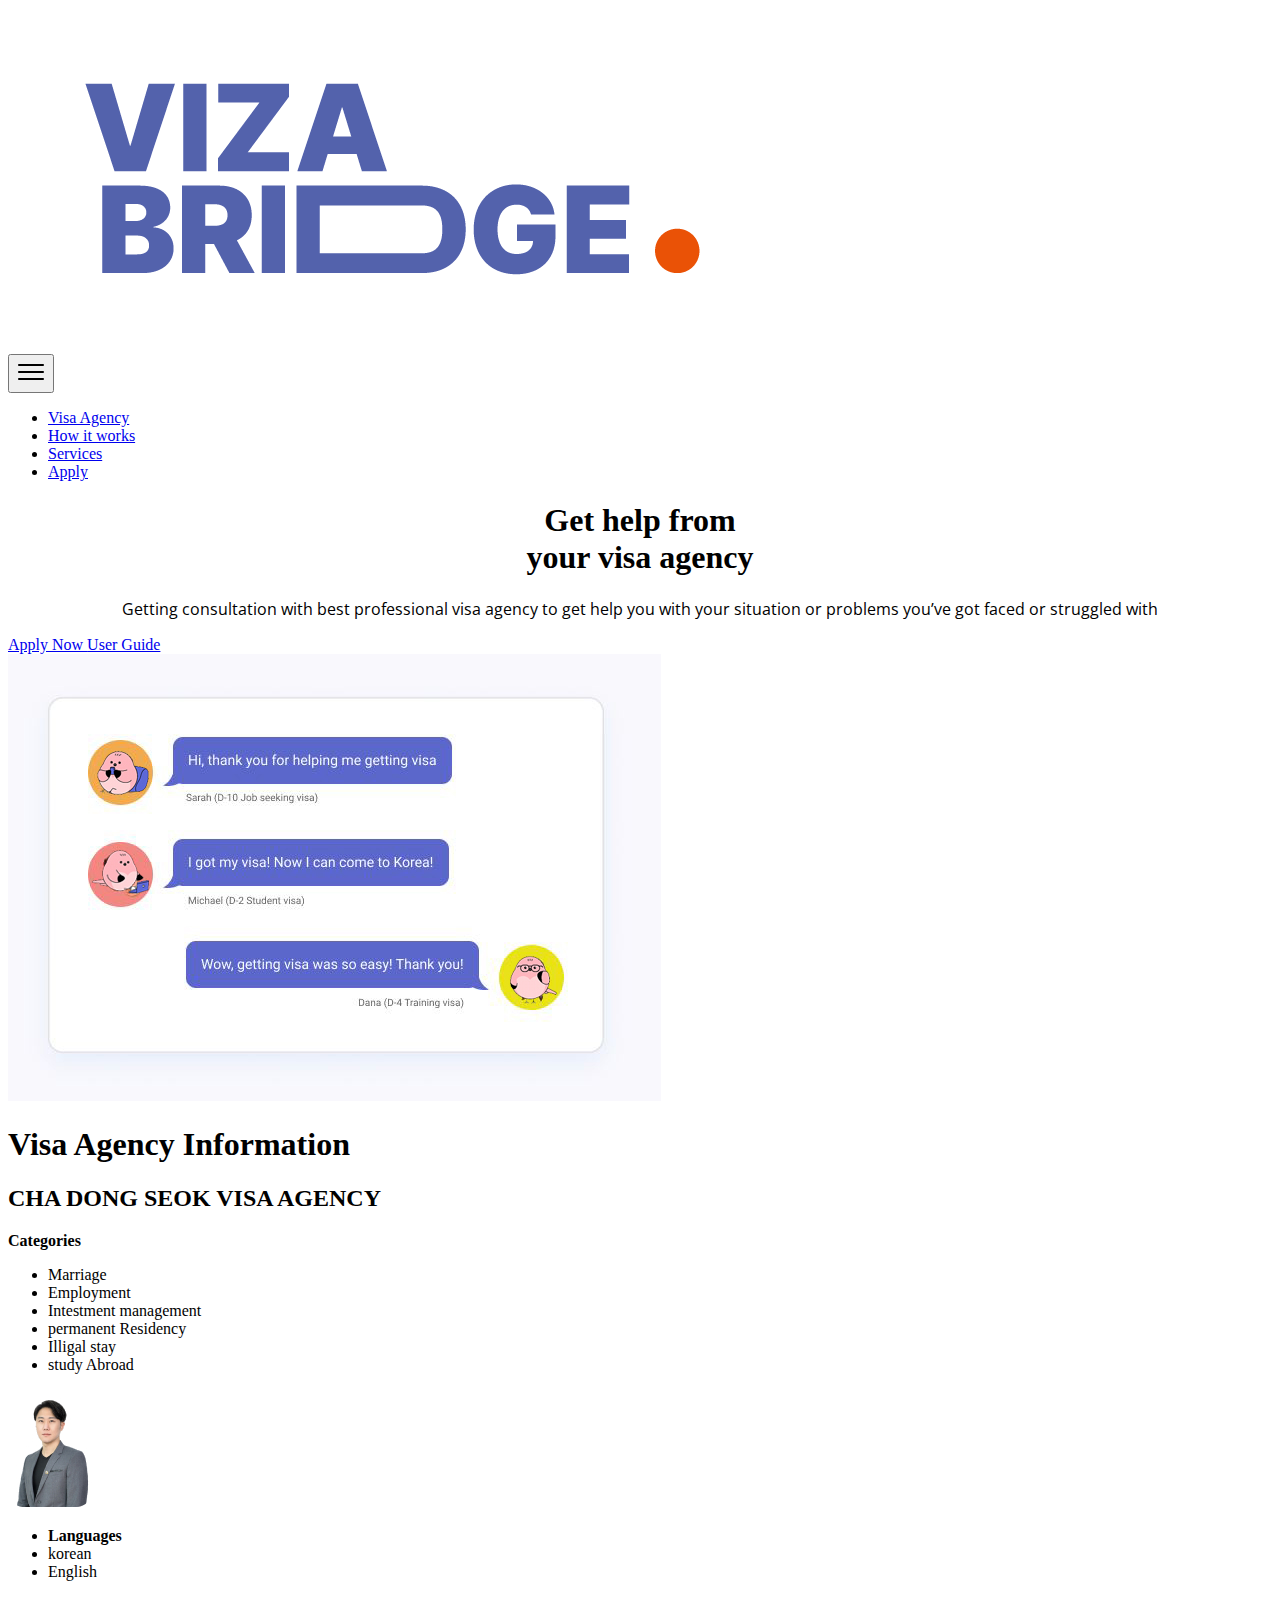
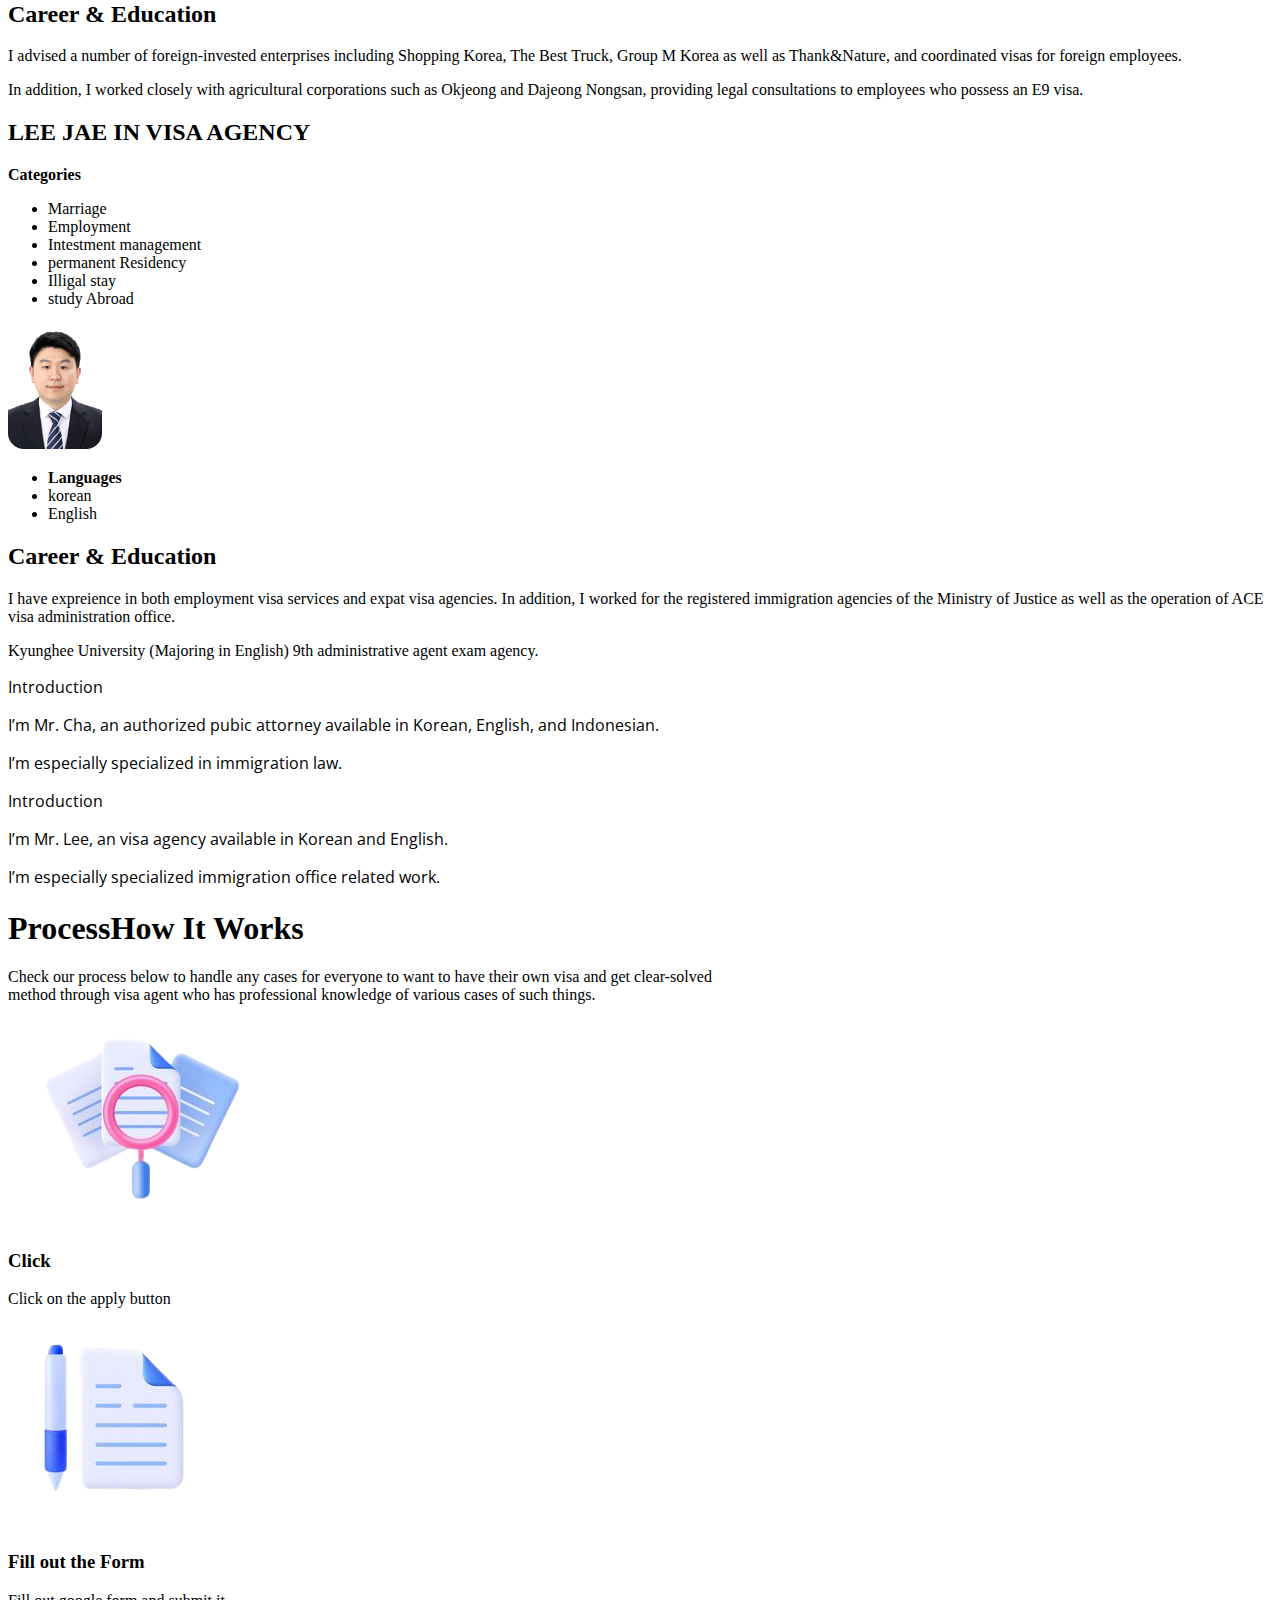
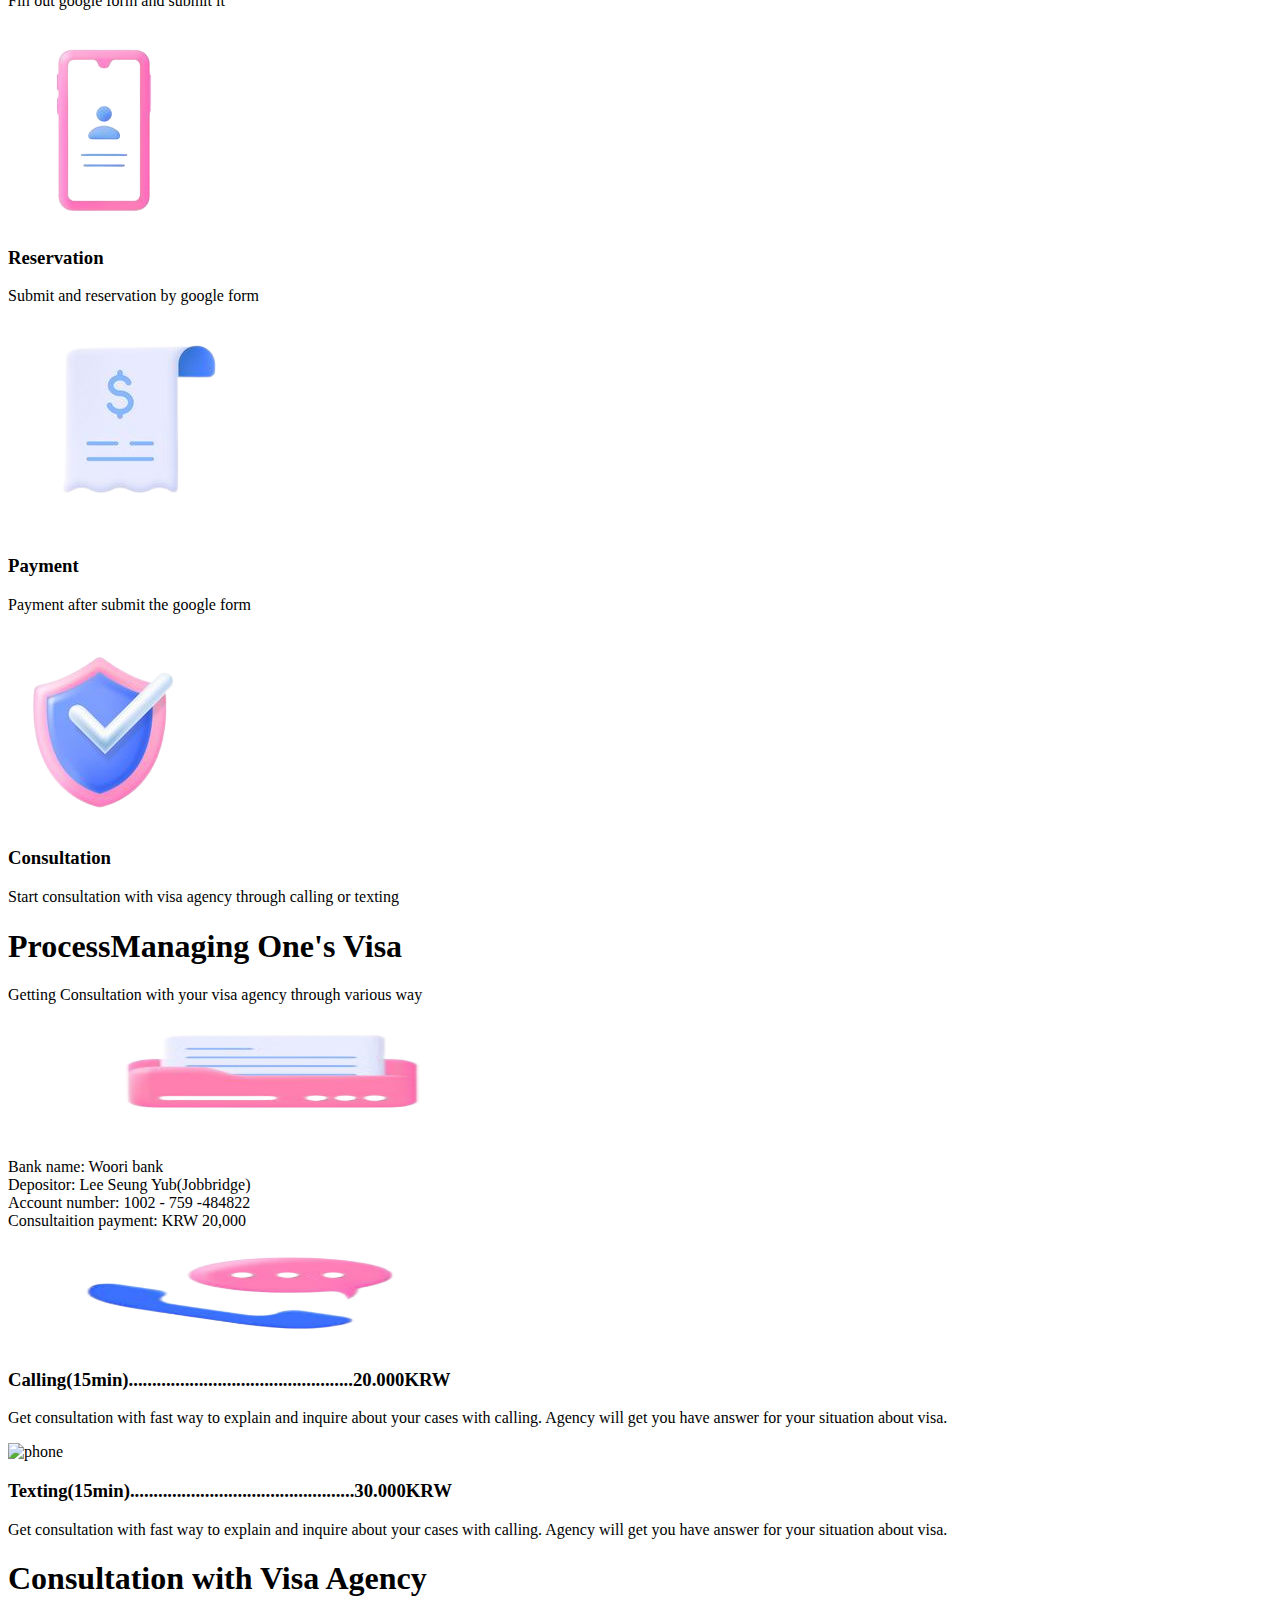
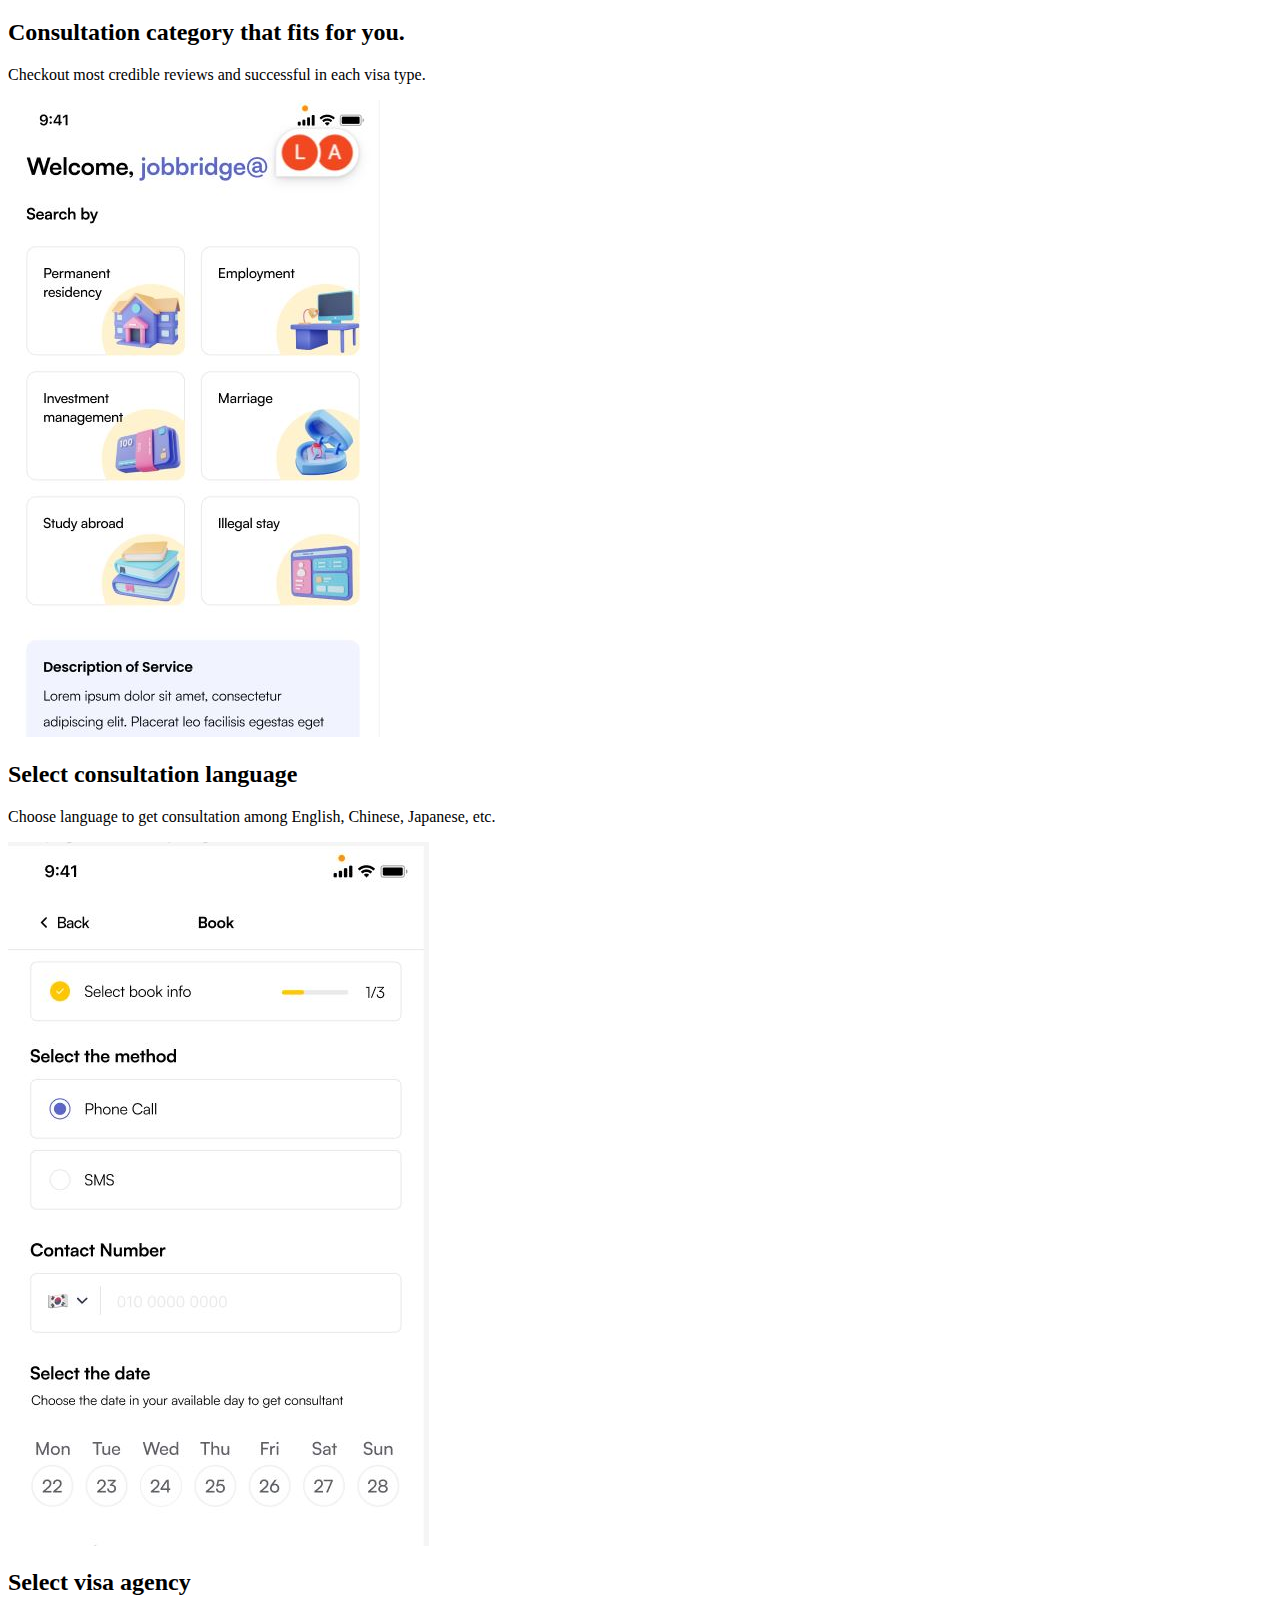
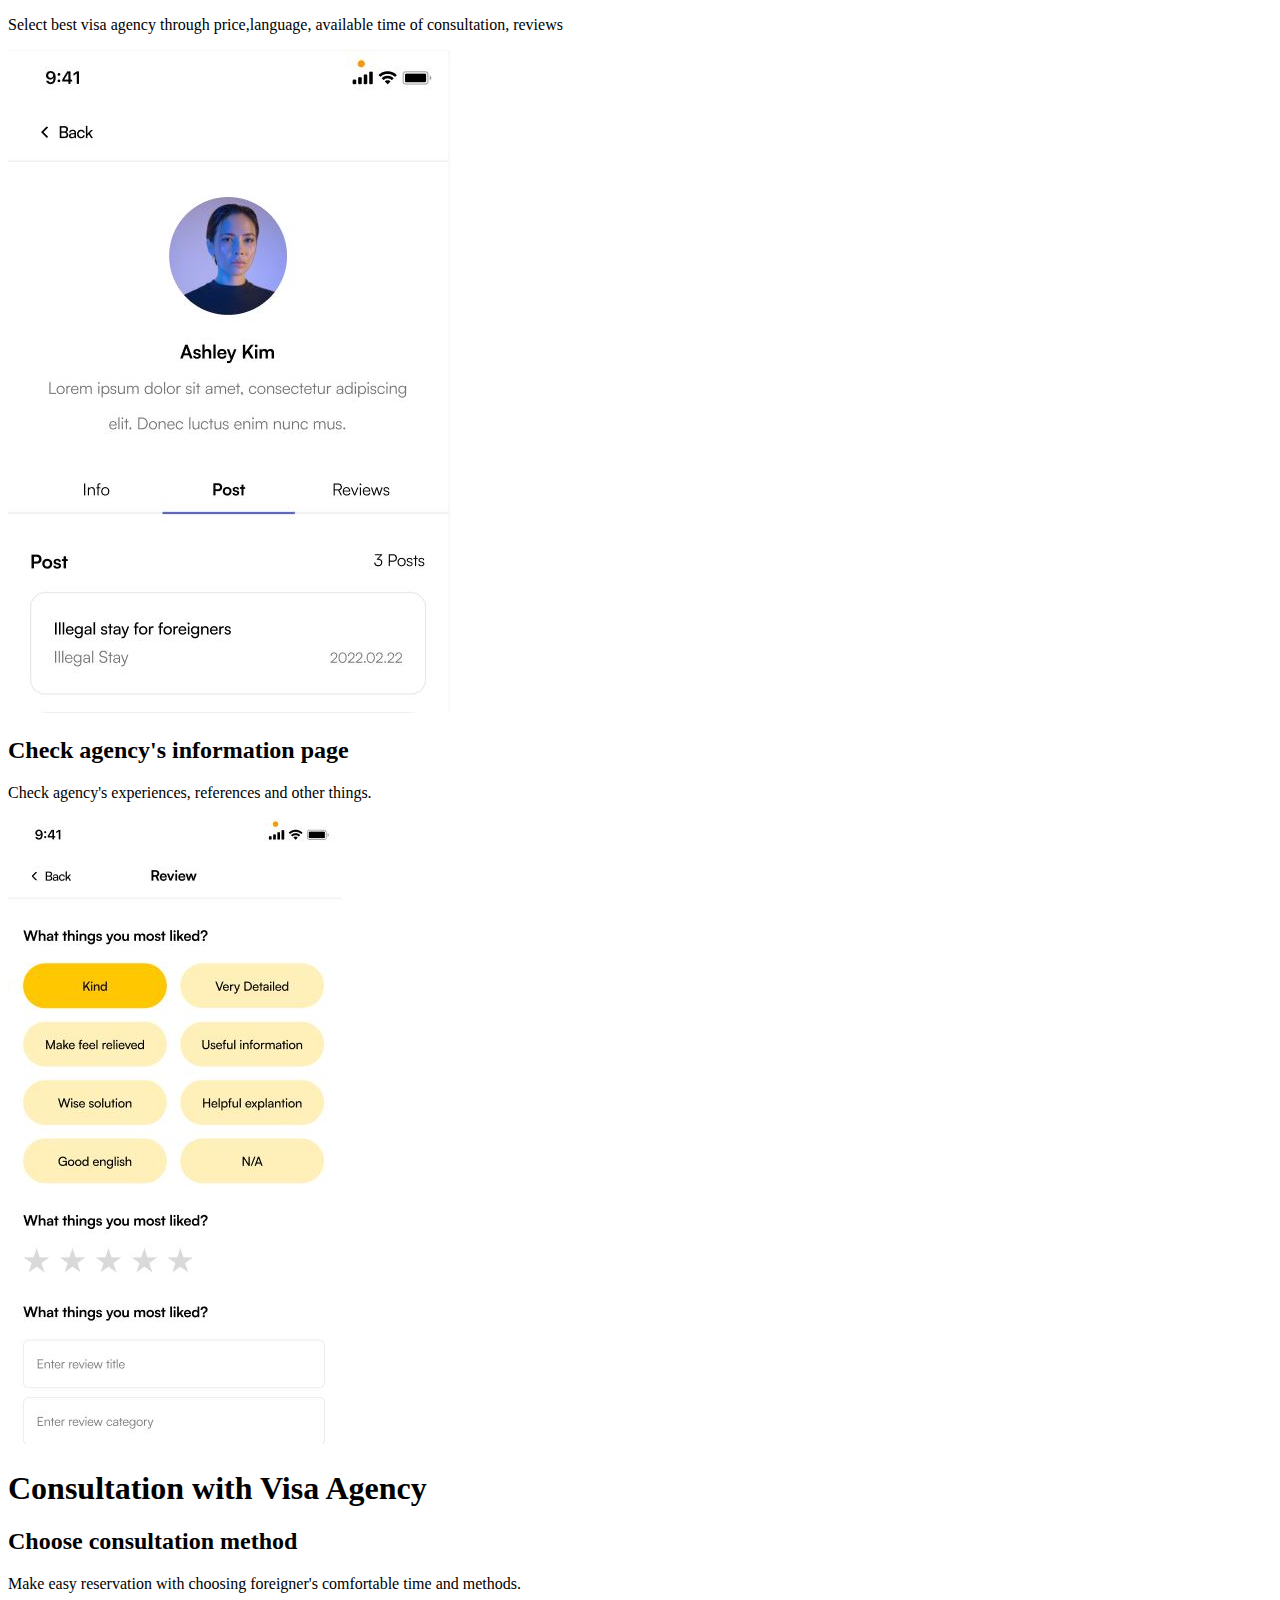
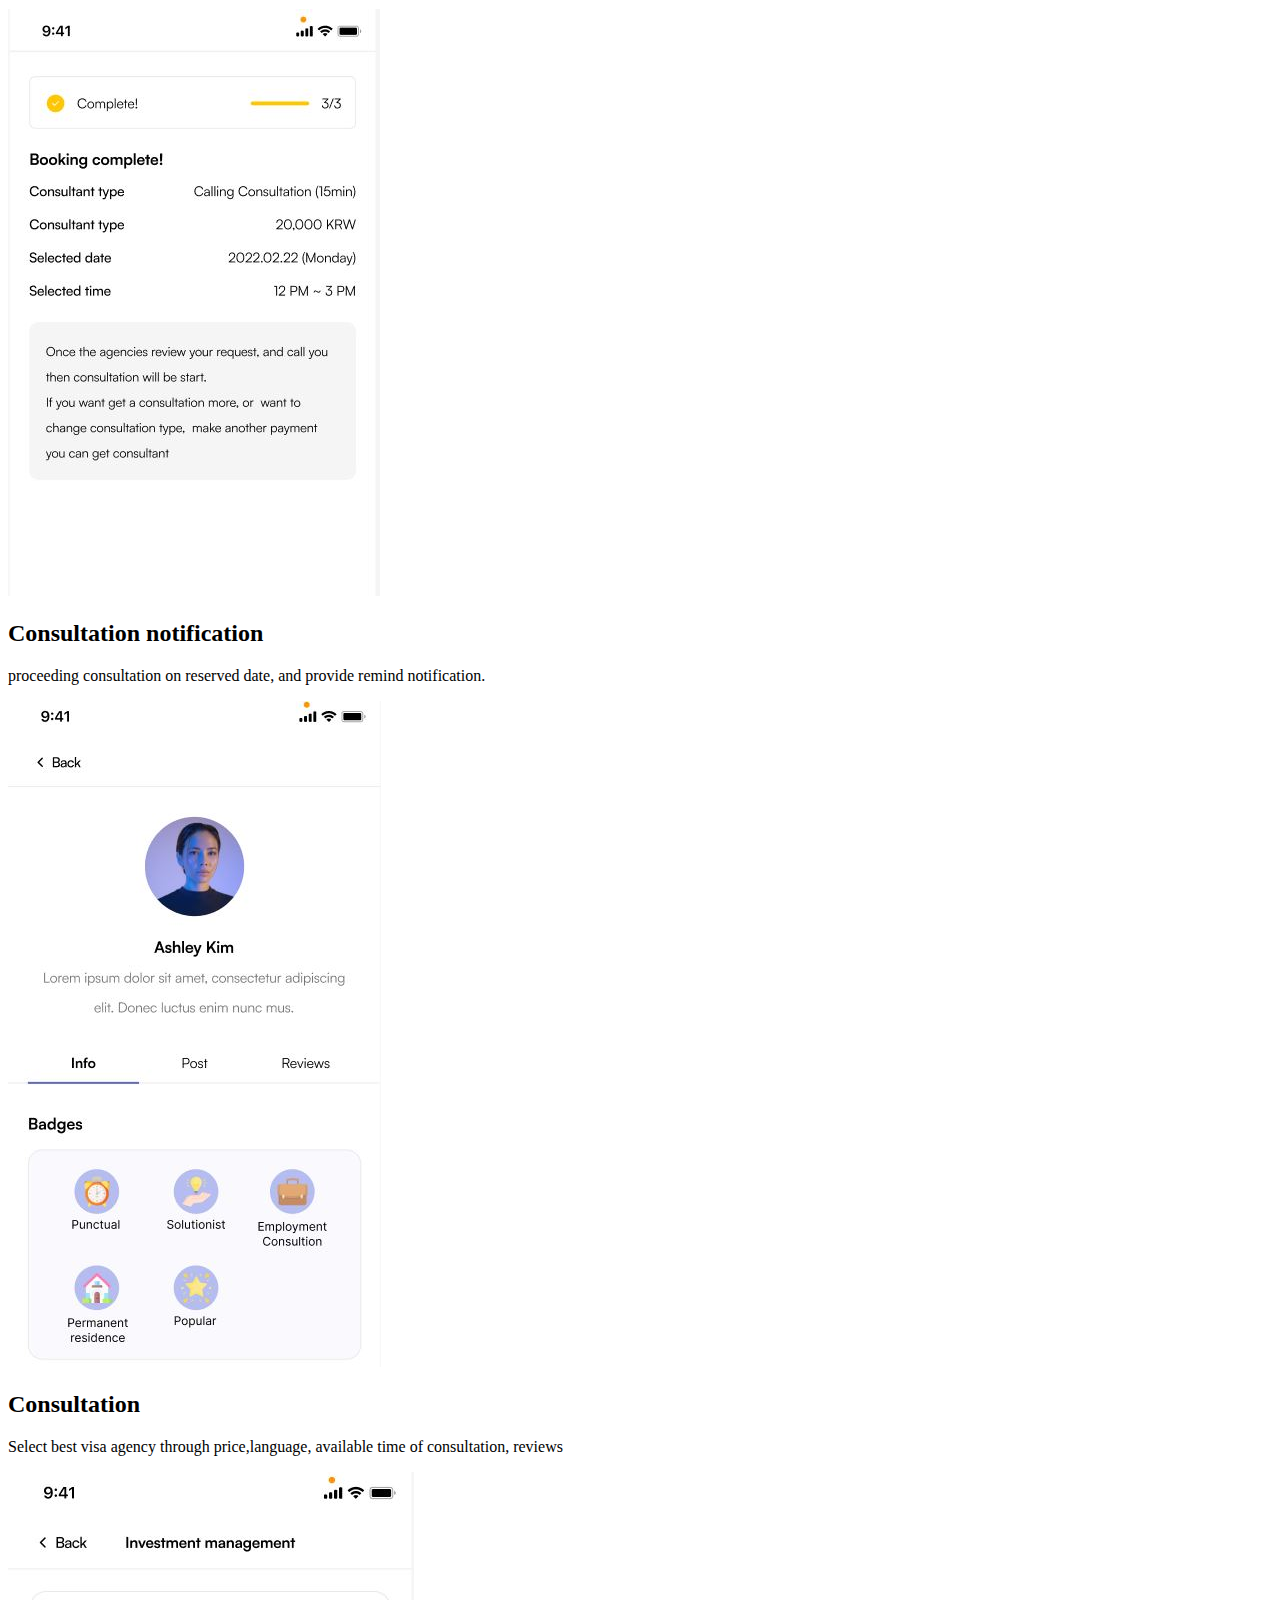
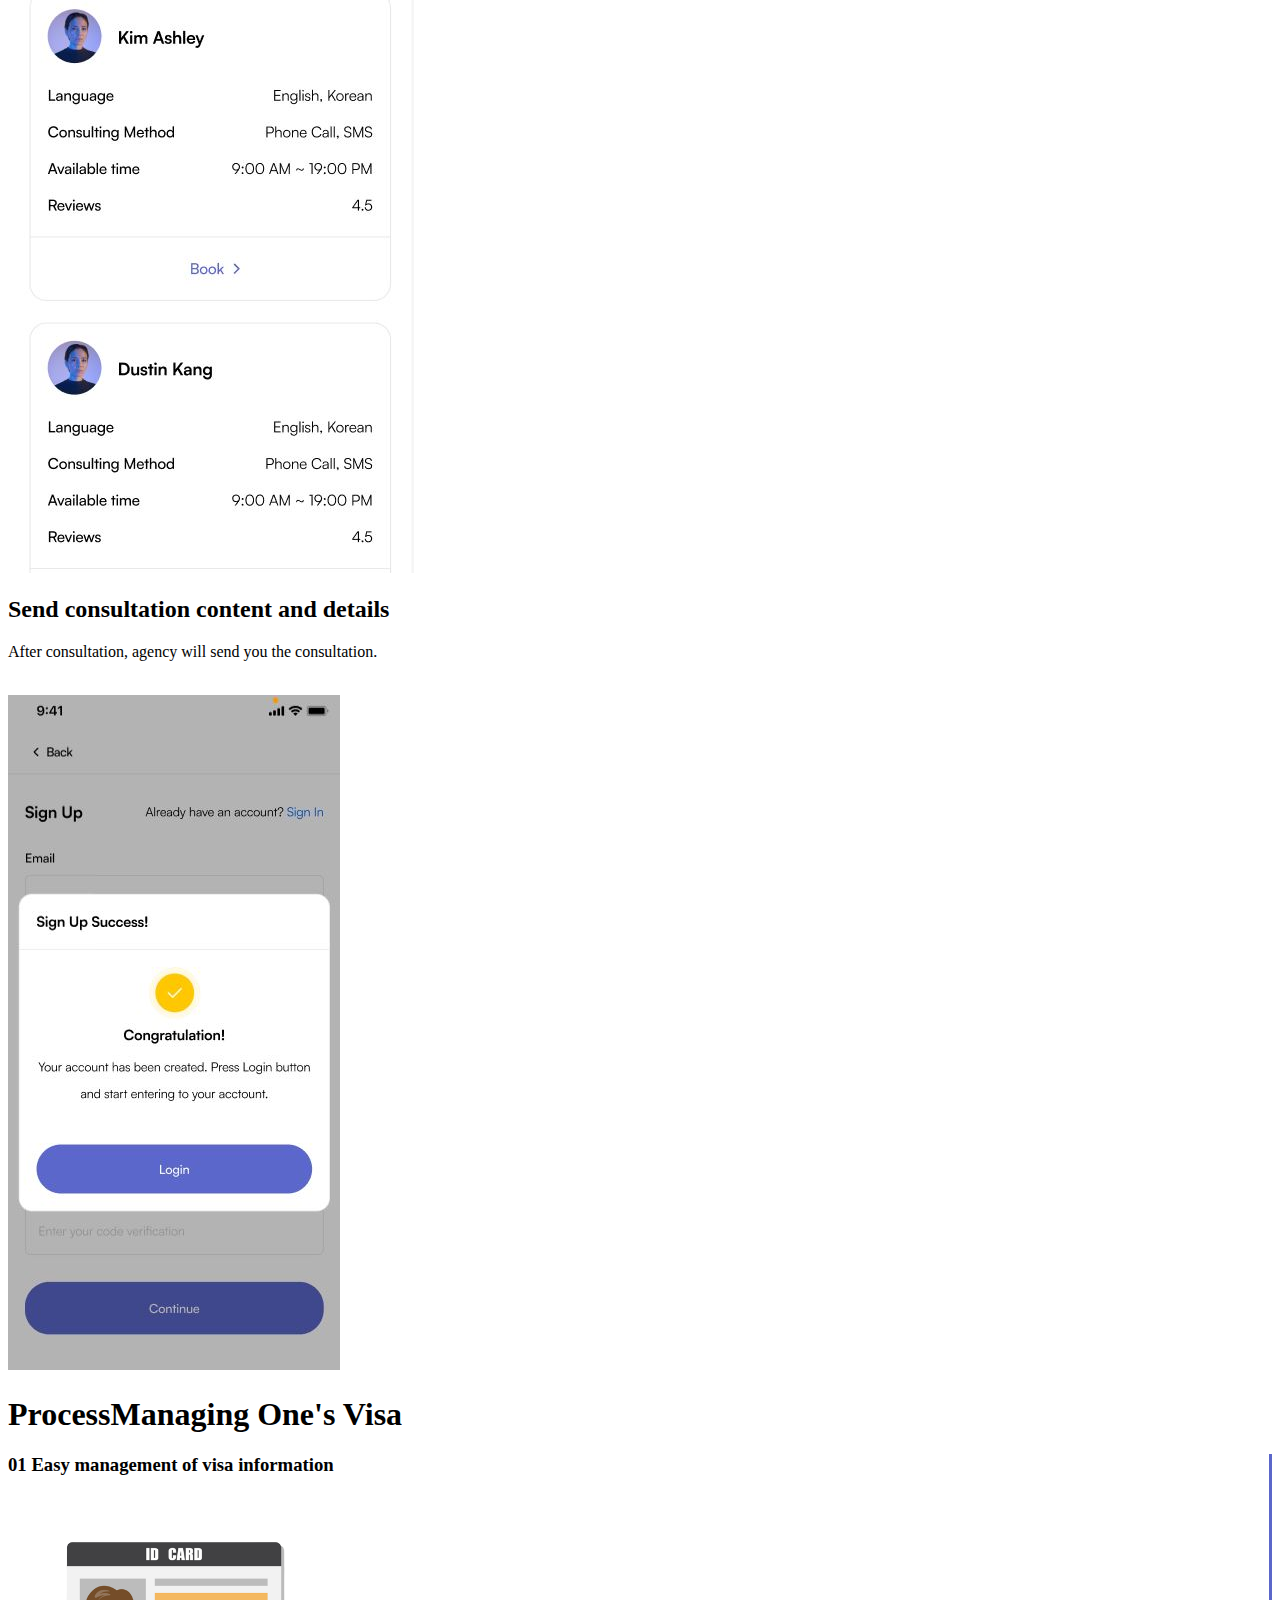
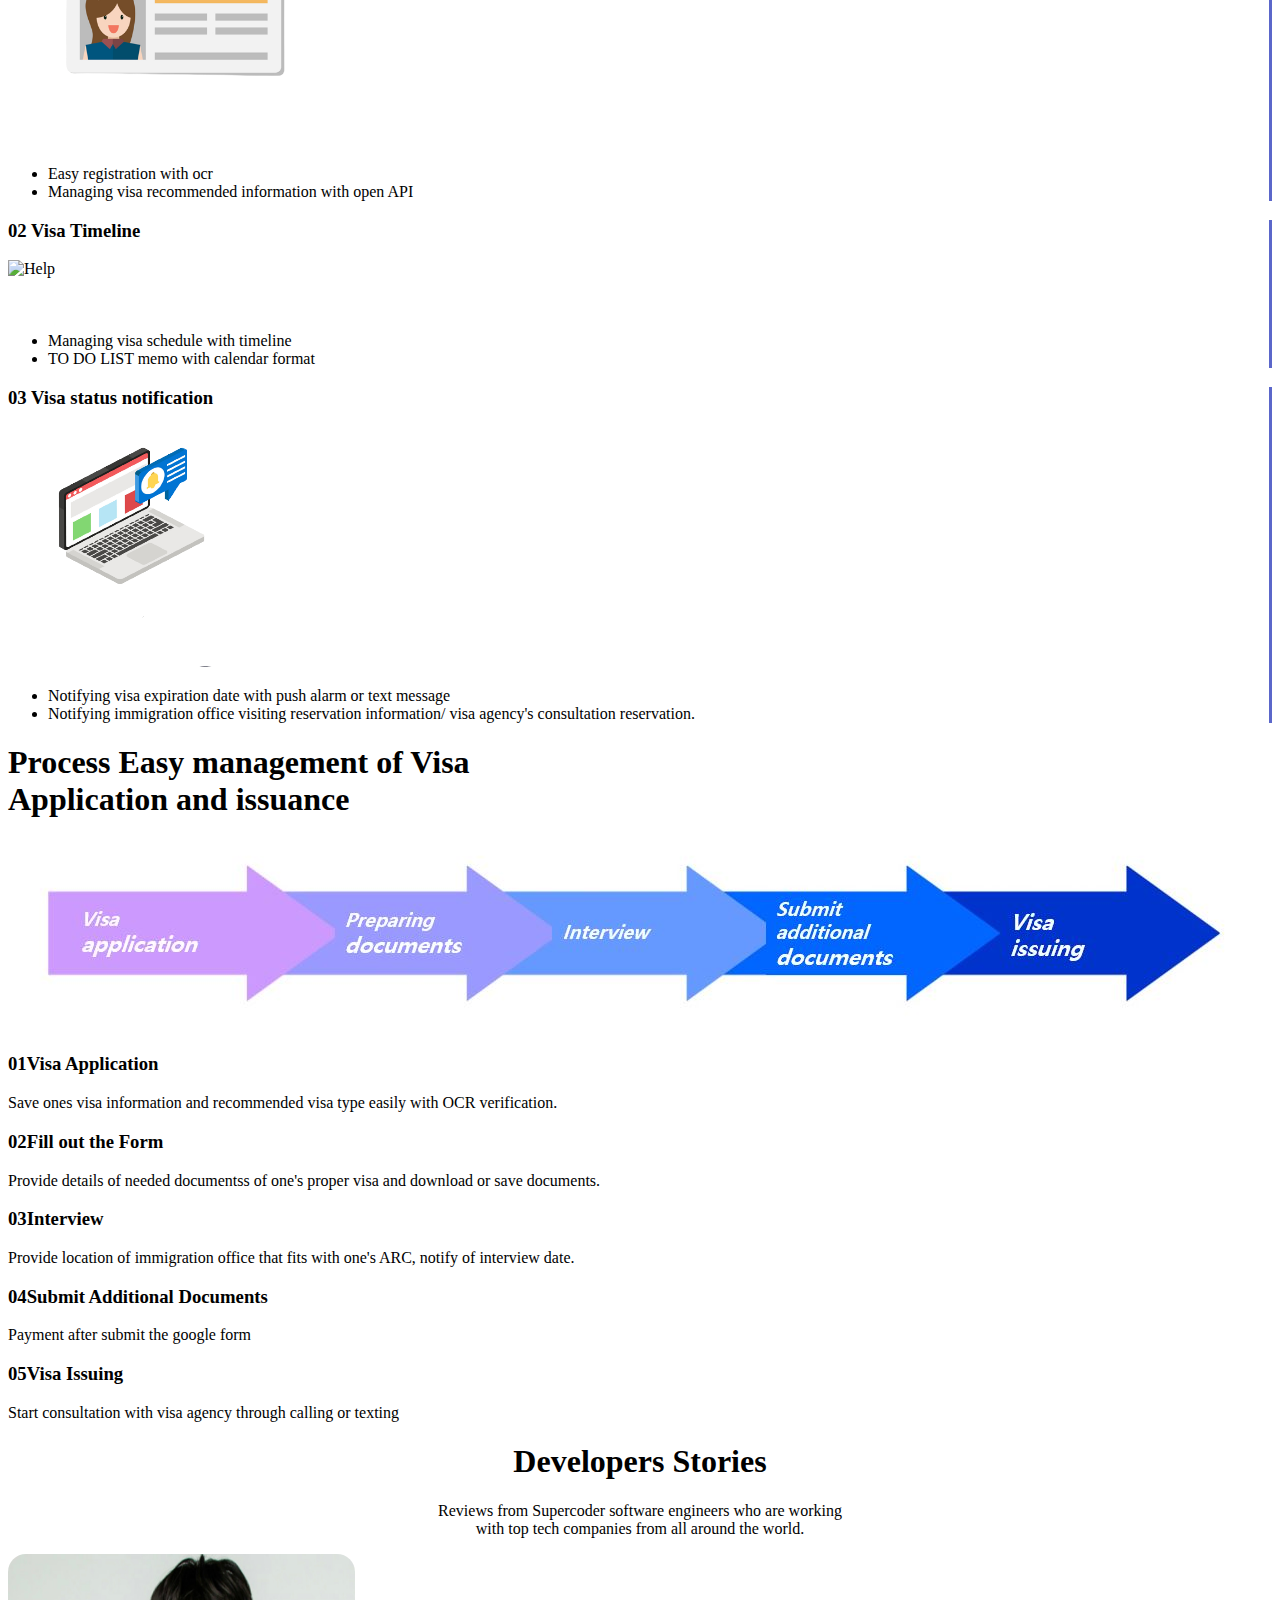
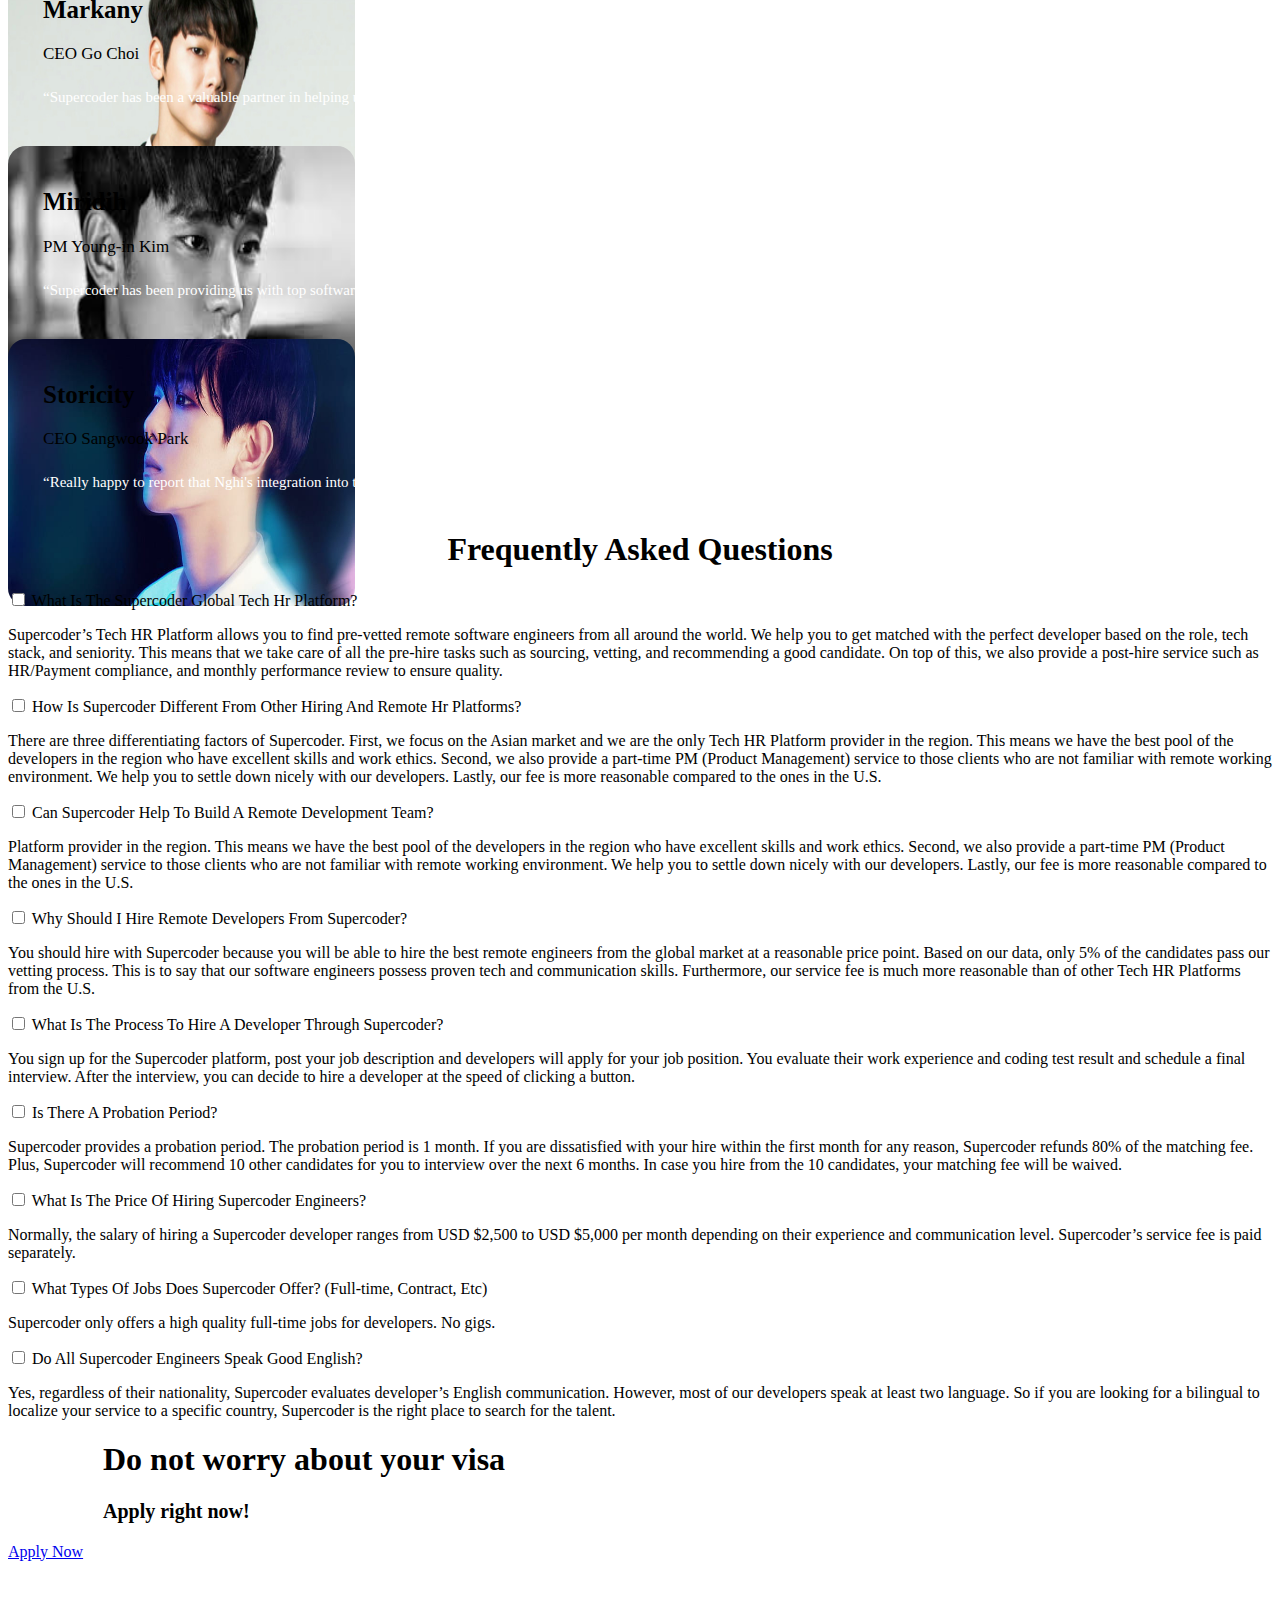
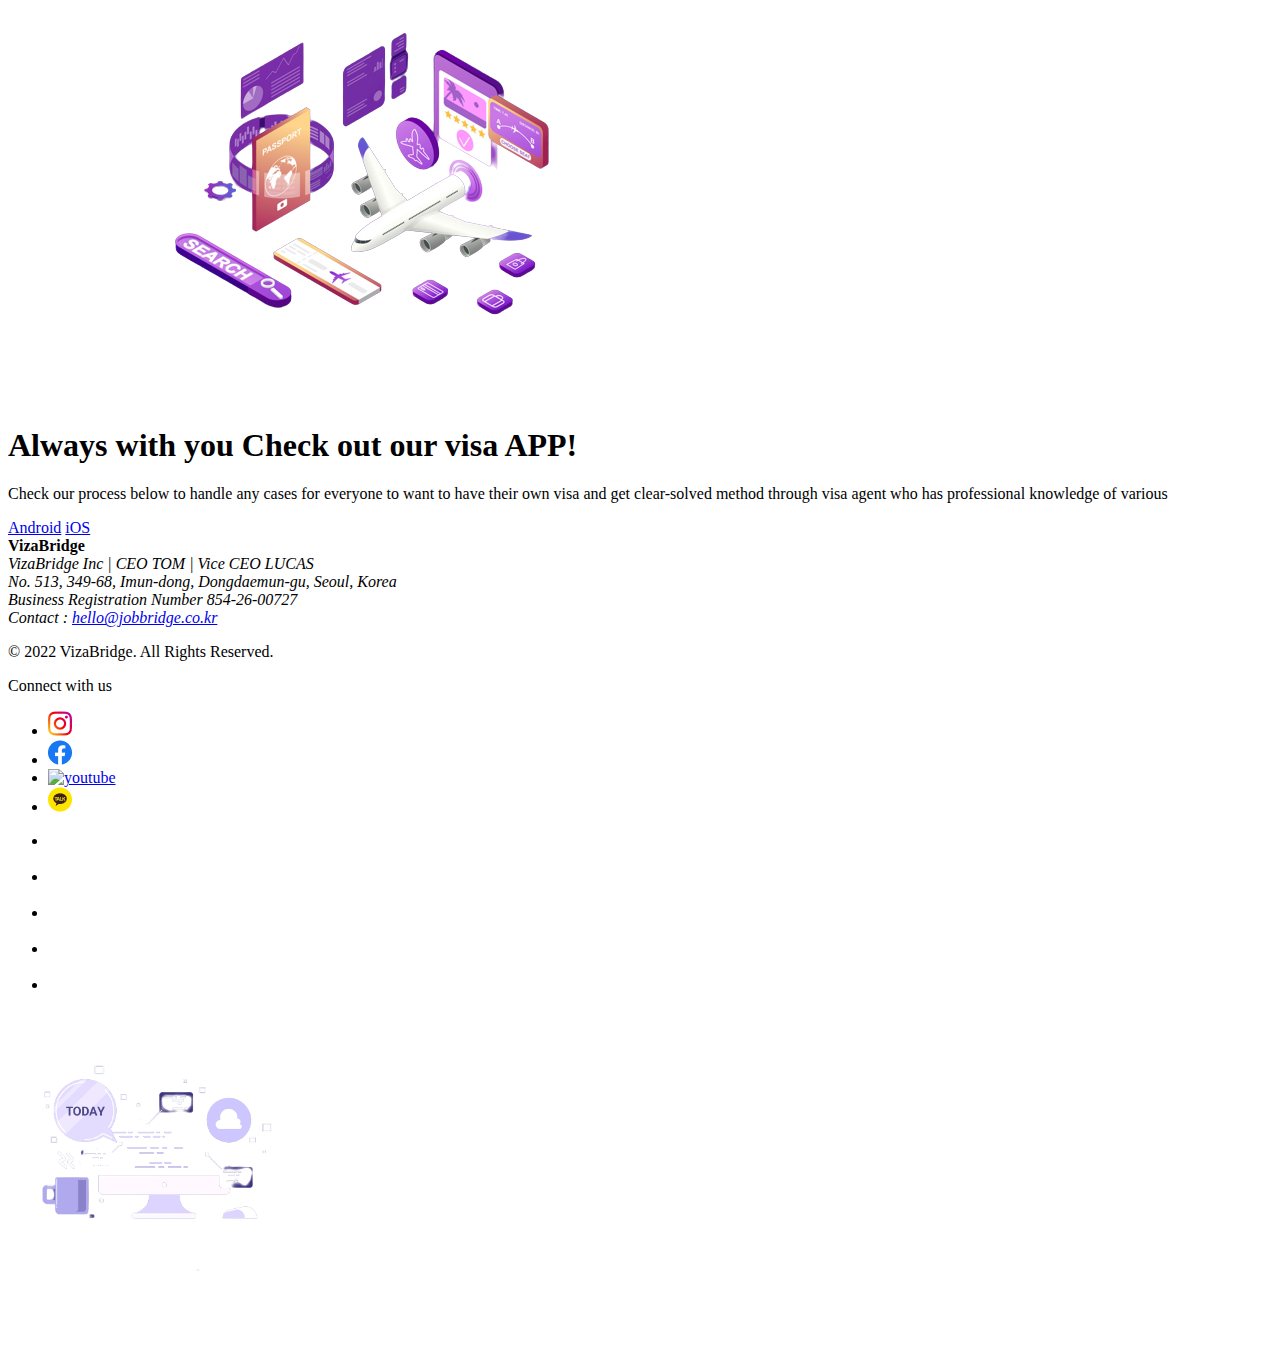
==== index.html @ 13449065 "add viza page" ====
<!doctype html>
<html lang="en">

<head>

    <!-- Meta Tags -->
    <meta charset="utf-8">
    <!-- IE Specific Meta Tags -->
    <meta http-equiv="X-UA-Compatible" content="IE=edge">
    <!-- Mobile Viewport -->
    <meta name="viewport" content="width=device-width; initial-scale=1.0; maximum-scale=1.0; user-scalable=no">
    <meta name="description" content="">
    <meta name="author" content="">
    <title>Viza Bridge</title>

    <!-- Favicon -->
    <link rel="favicon-icon" href="images/favicon-removebg-preview.png">


    <!-- Stylesheets -->
    <link rel="stylesheet" type="text/css" href="css/styles.css" />
    <link rel="stylesheet" type="text/css" href="css/responsive.css" />
    <link rel="stylesheet" type="text/css" href="css/normalize.css" />

    <!-- Bootstrap -->
    <link href="https://cdn.jsdelivr.net/npm/bootstrap@5.2.0/dist/css/bootstrap.min.css" rel="stylesheet"
        integrity="sha384-gH2yIJqKdNHPEq0n4Mqa/HGKIhSkIHeL5AyhkYV8i59U5AR6csBvApHHNl/vI1Bx" crossorigin="anonymous">
    <script src="https://cdn.jsdelivr.net/npm/bootstrap@5.2.0/dist/js/bootstrap.bundle.min.js"
        integrity="sha384-A3rJD856KowSb7dwlZdYEkO39Gagi7vIsF0jrRAoQmDKKtQBHUuLZ9AsSv4jD4Xa" crossorigin="anonymous">
        </script>
    <!-- font -->
    <link rel="preconnect" href="https://fonts.googleapis.com">
    <link rel="preconnect" href="https://fonts.gstatic.com" crossorigin>
    <link href="https://fonts.googleapis.com/css2?family=Open+Sans&display=swap" rel="stylesheet">

    <link href="https://fonts.google.com/specimen/Montserrat" rel="stylesheet">
</head>

<body>

    <header class="header">

        <div class="container">
            <div class="row">

                <div class="logo col-lg-6 col-md-6 col-sm-12">
                    <a href="index.html">
                        <img class="logo" src="images/BI_PNG-05.png" alt="logo" />
                    </a>
                </div> <!-- logo -->
                <button class="navbar-toggler" type="button" data-bs-toggle="collapse" data-bs-target="#navbarNav"
                    aria-controls="navbarNav" aria-expanded="false" aria-label="Toggle navigation">
                    <span class="navbar-toggler-icon">
                        <svg fill="#000000" xmlns="http://www.w3.org/2000/svg" viewBox="0 0 30 30" width="30px"
                            height="30px">
                            <path
                                d="M 3 7 A 1.0001 1.0001 0 1 0 3 9 L 27 9 A 1.0001 1.0001 0 1 0 27 7 L 3 7 z M 3 14 A 1.0001 1.0001 0 1 0 3 16 L 27 16 A 1.0001 1.0001 0 1 0 27 14 L 3 14 z M 3 21 A 1.0001 1.0001 0 1 0 3 23 L 27 23 A 1.0001 1.0001 0 1 0 27 21 L 3 21 z" />
                        </svg>
                    </span>
                </button>
                <nav class="primary-nav col-lg-6 col-md-6 col-sm-12">

                    <div class="collapse navbar-collapse" id="navbarNav">
                        <ul>
                            <li><a href="#">Visa Agency</a></li>
                            <li><a href="#">How it works</a></li>
                            <li><a href="#">Services</a></li>
                            <li><a href="#">Apply</a></li>
                        </ul>
                    </div>

                </nav> <!-- Primary Navigation -->

            </div> <!-- Row -->
        </div> <!-- Container -->

    </header> <!-- Header -->

    <section class="site-front bg-gray">
        <div class="container">
            <div class="row">

                <div class="callout-message col-lg-6 col-md-6 col-sm-12">

                    <h1 style="text-align: center;">Get help from <br> your <span>visa agency</span></h1>
                    <p style="text-align: center;font-family: 'Open Sans', sans-serif !important;">
                        Getting consultation with best professional visa agency to get help you with your situation or
                        problems you’ve got faced or struggled with
                    </p>
                    <a href="https://docs.google.com/forms/d/e/1FAIpQLSdIrgpdjPNsJc3RUxR16ro1jFLHvb1PzqR_2VxXE_Ihl8c_pQ/viewform"
                        class="btn btn-primary">
                        Apply Now
                    </a>
                    <a href="user.html"
                        class="btn btn-primary">
                        User Guide
                    </a>

                </div> <!-- Callout Message -->

                <div class="callout-banner col-lg-6 col-md-6 col-sm-12">
                    <img src="images/callout-banner.jpg" class="img-fluid" alt="Inbox">
                </div> <!-- Callout Banner -->

            </div>
        </div>
    </section> <!-- Site Front  -->

    <section class="info bg-gray">

        <h1>Visa Agency <span>Information</span></h1>

        <div class="content">

            <div class="container">

                <div class="row">

                    <div class="col-lg-3 col-md-6 col-sm-12">
                        <div class="card p-3">

                            <h2 style="text-transform: uppercase;">Cha Dong Seok Visa Agency</h2>

                            <div class="row">

                                <div class="col-6">
                                    <strong>Categories</strong>
                                    <ul>
                                        <li>Marriage</li>
                                        <li>Employment</li>
                                        <li>Intestment management</li>
                                        <li>permanent Residency</li>
                                        <li>Illigal stay</li>
                                        <li>study Abroad</li>
                                    </ul>
                                </div>

                                <div class="card-small col-6">

                                    <div class="profile-image">
                                        <img src="images/c1.jpg" alt="Candidate 1" />
                                    </div>

                                    <ul class="card p-2">
                                        <li><strong>Languages</strong></li>
                                        <li>korean</li>
                                        <li>English</li>
                                    </ul>

                                </div>

                            </div>

                        </div>
                    </div> <!-- Columns -->

                    <div class="col-lg-3 col-md-6 col-sm-12">

                        <div class="card p-3">
                            <h2>Career & Education</h2>
                            <p>I advised a number of foreign-invested enterprises including Shopping Korea, The Best
                                Truck, Group M Korea as well as Thank&Nature, and coordinated visas for foreign
                                employees.</p>
                            <p>
                                In addition, I worked closely with agricultural corporations such as Okjeong and Dajeong
                                Nongsan, providing legal consultations to employees who possess an E9 visa.
                            </p>
                        </div> <!-- Card -->

                    </div> <!-- Columns -->

                    <div class="col-lg-3 col-md-6 col-sm-12">

                        <div class="card p-3">
                            <h2 style="text-transform: uppercase;">Lee jae in Visa Agency</h2>
                            <div class="row">

                                <div class="col-6">
                                    <strong>Categories</strong>
                                    <ul>
                                        <li>Marriage</li>
                                        <li>Employment</li>
                                        <li>Intestment management</li>
                                        <li>permanent Residency</li>
                                        <li>Illigal stay</li>
                                        <li>study Abroad</li>
                                    </ul>
                                </div>

                                <div class="card-small col-6">
                                    <div class="profile-image">
                                        <img src="images/c2.jpg" alt="Candidate 1" />
                                    </div>
                                    <ul class="card p-2">
                                        <li><strong>Languages</strong></li>
                                        <li>korean</li>
                                        <li>English</li>
                                    </ul>
                                </div>

                            </div>

                        </div>

                    </div> <!-- Columns -->

                    <div class="col-lg-3 col-md-6 col-sm-12">

                        <div class="card p-3">
                            <h2>Career & Education</h2>
                            <p>
                                I have expreience in both employment visa services and expat visa agencies.
                                In addition, I worked for the registered immigration agencies of the Ministry of Justice
                                as well as the operation of ACE visa administration office.
                            </p>
                            <p>
                                Kyunghee University (Majoring in English)
                                9th administrative agent exam agency.</p>
                            </p>
                        </div> <!-- Card -->

                    </div> <!-- Columns -->

                </div> <!-- Row -->

                <div class="row pt-4">

                    <div class="col-lg-6 col-md-12 col-sm-12">
                        <div class="card card-small-text p-2" style="font-family: 'Open Sans', sans-serif;">
                            <p>Introduction</p>
                            <p>I’m Mr. Cha, an authorized pubic attorney available in Korean, English, and Indonesian.
                            </p>
                            <p>I’m especially specialized in immigration law.</p>
                        </div>
                    </div>


                    <div class="col-lg-6 col-md-12 col-sm-12">
                        <div class="card card-small-text p-2" style="font-family: 'Open Sans', sans-serif;">
                            <p>Introduction</p>
                            <p>I’m Mr. Lee, an visa agency available in Korean and English.</p>
                            <p>I’m especially specialized immigration office related work.</p>
                        </div>
                    </div>

                </div><!-- Row -->

            </div> <!-- Card Small Text -->

        </div><!-- Content Area -->
    </section> <!-- Info -->

    <section class="how-it-works bg-gray">

        <div class="content">

            <div class="container">

                <h1><span class="before-heading">Process</span>How It <span>Works
                    </span></h1>
                <p>Check our process below to handle any cases for everyone to want to have their own visa and get
                    clear-solved <br> method through visa agent who has professional knowledge of various cases of such
                    things.</p>

                <div class="row">

                    <div class="col-2">
                        <div class="card p-3">
                            <div class="card hiw-icons p-2">
                                <img class="hiw-icons-img" src="images/Click-removebg-preview.png" alt="Magnifier" />
                            </div>
                            <h3>Click</h3>
                            <p>Click on the apply button</p>
                        </div>
                    </div>

                    <div class="col-2">
                        <div class="card p-3">
                            <div class="card hiw-icons p-2">
                                <img class="hiw-icons-img" src="images/fill the form-removebg-preview.png" alt="doc" />
                            </div>
                            <h3>Fill out the Form</h3>
                            <p>Fill out google form and submit it</p>
                        </div>
                    </div>

                    <div class="col-2">
                        <div class="card p-3">
                            <div class="card hiw-icons p-2">
                                <img class="hiw-icons-img" src="images/reservation-removebg-preview.png"
                                    alt="reservation" />
                            </div>
                            <h3>Reservation</h3>
                            <p>Submit and reservation by google form</p>
                        </div>
                    </div>

                    <div class="col-2">
                        <div class="card p-3">
                            <div class="card hiw-icons p-2">
                                <img class="hiw-icons-img" src="images/payment-removebg-preview.png"
                                    alt="credit card" />
                            </div>
                            <h3>Payment</h3>
                            <p>Payment after submit the google form </p>
                        </div>
                    </div>

                    <div class="col-2">
                        <div class="card p-3">
                            <div class="card hiw-icons p-2">
                                <img class="hiw-icons-img" src="images/consulation-removebg-preview.png"
                                    alt="passport" />
                            </div>
                            <h3>Consultation</h3>
                            <p>Start consultation with visa agency through calling or texting</p>
                        </div>
                    </div>

                </div> <!-- Row -->

            </div> <!-- Container -->

        </div> <!-- Content Area -->

    </section><!-- How it Works -->

    <section class="how-it-works process bg-gray">

        <div class="content">

            <div class="container">

                <h1><span class="before-heading">Process</span>Managing One's<span> Visa</span></h1>
                <p>Getting Consultation with your visa agency through various way</p>

                <div class="row">

                    <div class="col-lg-4 col-md-4 col-sm-12">
                        <div class="card p-3">
                            <img src="images/bank-info-removebg-preview.png" alt="Help"
                                style="width: 40%; height:100px" />
                            <br>


                            <br>
                            <p>
                                Bank name: Woori bank<br>
                                Depositor: Lee Seung Yub(Jobbridge)<br>
                                Account number: 1002 - 759 -484822<br>
                                Consultaition payment: KRW 20,000
                            </p>
                        </div>
                    </div>

                    <div class="col-lg-4 col-md-4 col-sm-12">
                        <div class="card p-3">
                            <img src="images/calling-removebg-preview.png" alt="phone"
                                style="width: 40%; height:100px" />
                            <h3>Calling(15min)................................................20.000KRW</h3>
                            <p>
                                Get consultation with fast way to explain and inquire about your cases with calling.
                                Agency will get you have answer for your situation about visa.
                            </p>
                        </div>
                    </div>

                    <div class="col-lg-4 col-md-4 col-sm-12">
                        <div class="card p-3">
                            <img src="images/texting-removebg-preview.png" alt="phone"
                                style="width: 33%; height:100px" />
                            <h3>Texting(15min)................................................30.000KRW</h3>
                            <p>
                                Get consultation with fast way to explain and inquire about your cases with calling.
                                Agency will get you have answer for your situation about visa.
                            </p>
                        </div>
                    </div>

                </div> <!-- Row -->

            </div> <!-- Container -->

        </div> <!-- Content Area -->

    </section> <!-- Process -->


    <section class="how-it-works consult ">

        <div class="content">

            <div class="container">

                <h1 style="text-align:left;font-weight: 600 !important;">Consultation with <span>  Visa Agency</span> 
                </h1>

                <div class="row">

                    <div class="col-lg-3">
                        <div class="card p-3">
                            <h2 style="text-align:left;"> Consultation category that fits for you.</h2>
                            <p>Checkout most credible reviews and successful in each visa type.</p>
                            <img src="images/n3.JPG" class="img-fluid" alt="screen1" />
                        </div>
                    </div>

                    <div class="col-lg-3">
                        <div class="card p-3">
                            <h2 style="text-align:left;">Select consultation language</h2>
                            <p>Choose language to get consultation among English, Chinese, Japanese, etc.</p>
                            <img src="images/n2.JPG" class="img-fluid" alt="screen2" />
                        </div>
                    </div>

                    <div class="col-lg-3">
                        <div class="card p-3">
                            <h2 style="text-align:left;">Select visa agency</h2>
                            <p>Select best visa agency through price,language, available time of consultation, reviews
                            </p>
                            <img src="images/n1.JPG" class="img-fluid" alt="screen3" />
                        </div>
                    </div>

                    <div class="col-lg-3">
                        <div class="card p-3">
                            <h2 style="text-align:left;">Check agency's information page</h2>
                            <p>Check agency's experiences, references and other things.</p><p></p>
                            <img src="images/n4.JPG" class="img-fluid" alt="screen4" />
                        </div>
                    </div>

                </div> <!-- Row -->

            </div> <!-- Container -->

        </div> <!-- Content Area -->

    </section> <!-- How it works -->

    <section class="how-it-works consult bg-gray">

        <div class="content">

            <div class="container">

                <h1 style="text-align:left;font-weight: 600 !important;">Consultation with <span>Visa Agency</span>
                </h1>
                <div class="row">

                    <div class="col-lg-3">
                        <div class="card p-3">
                            <h2 style="text-align:left;">Choose consultation method</h2>
                            <p>Make easy reservation with choosing foreigner's comfortable time and methods.</p>
                            
                            <img src="images/n5.JPG" class="img-fluid" alt="screen5" />
                        </div>
                    </div>

                    <div class="col-lg-3">
                        <div class="card p-3">
                            <h2 style="text-align:left;">Consultation notification</h2>
                            <p>proceeding consultation on reserved date, and provide remind notification.</p>
                            <img src="images/n6.JPG" class="img-fluid" alt="screen6" />
                        </div>
                    </div>

                    <div class="col-lg-3">
                        <div class="card p-3">
                            <h2 style="text-align:left;">Consultation</h2>
                            <p>Select best visa agency through price,language, available time of consultation, reviews
                            </p>
                            <img src="images/n7.JPG" class="img-fluid" alt="screen7" />
                        </div>
                    </div>

                    <div class="col-lg-3">
                        <div class="card p-3">
                            <h2 style="text-align:left;">Send consultation content and details</h2>
                            <p>After consultation, agency will send you the consultation.</p><br>
                            
                            <img src="images/n8.JPG" class="img-fluid" alt="screen8" />
                        </div>
                    </div>

                </div> <!-- Row -->


            </div> <!-- Container -->

        </div> <!-- Content Area -->

    </section> <!-- Consult -->


    <section class="how-it-works process visa-process bg-gray">

        <div class="content">

            <div class="container">

                <h1><span class="before-heading">Process</span>Managing One's<span> Visa</span></h1>
                <div class="row">

                    <div class="col-lg-4 col-md-6 col-sm-12" style="border-right: 3px solid #5B67CA;">
                        <div class="p-3">
                            <h3><span class="before-heading">01</span> Easy management of visa information</h3>
                            <img src="images/Id card .png" alt="Help"
                                style="margin-bottom: 0px;width: 332px;height: 250px;">
                            <br>
                            <ul>
                                <li>Easy registration with ocr</li>
                                <li>Managing visa recommended information with open API</li>
                            </ul>
                        </div>
                    </div>

                    <div class="col-lg-4 col-md-6 col-sm-12" style="border-right: 3px solid #5B67CA;">
                        <div class="p-3">
                            <h3><span class="before-heading">02</span> Visa Timeline</h3>
                            <img src="images/timeline.png" alt="Help"
                                style="margin-bottom:20px;width: 245px;height: 200px;"><br>
                            <br>
                            <ul>
                                <li>Managing visa schedule with timeline</li>
                                <li>TO DO LIST memo with calendar format</li>
                            </ul>
                        </div>
                    </div>

                    <div class="col-lg-4 col-md-6 col-sm-12" style="border-right: 3px solid #5B67CA;">
                        <div class="p-3">
                            <h3><span class="before-heading">03</span> Visa status notification</h3>
                            <img src="images/38752965-removebg-preview.png" alt="Help"
                                style="margin-bottom:0px; width: 247px;height: 239px;">
                            <ul>
                                <li>Notifying visa expiration date with push alarm or text message</li>
                                <li>Notifying immigration office visiting reservation information/ visa agency's
                                    consultation reservation.</li>
                            </ul>
                        </div>
                    </div>


                </div> <!-- Row -->

            </div> <!-- Container -->

        </div> <!-- Content Area -->

    </section>

    <section class="how-it-works steps ">

        <div class="content">

            <div class="container">

                <h1>
                    <span class="before-heading">Process</span>
                    Easy management of<span> Visa<br>
                        Application and issuance
                    </span>
                </h1>

                <div class="row">
                    <img src="images/arrows.jpg" alt="visa steps titles" />
                    <div class="col-2">
                        <div class="card p-3">

                            <h3><span class="before-heading">01</span>Visa Application</h3>
                            <p>
                                Save ones visa information and recommended visa type easily with OCR verification.
                            </p>
                        </div>
                    </div>

                    <div class="col-2">
                        <div class="card p-3">

                            <h3><span class="before-heading">02</span>Fill out the Form</h3>
                            <p>Provide details of needed documentss of one's proper visa and download or save documents.
                            </p>
                        </div>
                    </div>

                    <div class="col-2">
                        <div class="card p-3">

                            <h3><span class="before-heading">03</span>Interview</h3>
                            <p>Provide location of immigration office that fits with one's ARC, notify of interview
                                date.</p>
                        </div>
                    </div>

                    <div class="col-2">
                        <div class="card p-3">

                            <h3><span class="before-heading">04</span>Submit Additional Documents</h3>
                            <p>Payment after submit the google form </p>
                        </div>
                    </div>

                    <div class="col-2">
                        <div class="card p-3">

                            <h3><span class="before-heading">05</span>Visa Issuing</h3>
                            <p>Start consultation with visa agency through calling or texting</p>
                        </div>
                    </div>

                </div> <!-- Row -->

            </div> <!-- Container -->

        </div> <!-- Content Area -->

    </section>
    <section class="how-it-works process visa-process bg-gray ">

        <div class="content">

            <div class="container">

                <h1 style="font-weight: 600 !important; text-align: center;">Developers
                    <span> Stories</span>
                </h1>
                <p style="text-align:center;">Reviews from Supercoder software engineers who are working <br>
                    with top tech companies from all around the world.</p>
                <div class="row">

                    <div class="col-lg-4 col-md-6 col-sm-12 ">
                        <div class="column-img p-3">
                            <img src="images/castko.jpg" alt="" style="width:347px; height:267px; border-radius: 18px;"
                                onclick="myFunction(this);">
                            <div class="" style="margin-top:-270px; padding-left: 35px;">
                                <h2 class="short-intro" style="font-size: 25px; padding-top:20px;">Markany</h2>
                                <p style="margin-bottom:25px; font-size: 17px; font-weight: 500" class="short-intro">CEO
                                    Go Choi</p>
                                <p
                                    style="font-size:15px; margin-bottom:40px; color: #fff; font-weight: 400; text-align: justify;">
                                    “Supercoder has been a valuable partner in helping us grow our team. We use because
                                    it helps us quickly find great global talents globally in the competitive market.”.
                                </p>
                            </div>
                        </div>
                    </div>
                    <div class="col-lg-4 col-md-6 col-sm-12 ">
                        <div class="column-img p-3">
                            <img src="images/d-image.jpg" alt="" style="width:347px; height:267px; border-radius: 18px;"
                                onclick="myFunction(this);">
                            <div class="" style="margin-top:-270px;padding-left: 35px;">
                                <h2 class="short-intro" style="font-size: 25px; padding-top:20px;">
                                    Miridih
                                </h2>
                                <p style="margin-bottom:25px; font-size: 17px; font-weight: 500" class="short-intro">
                                    PM Young-in Kim
                                </p>
                                <p
                                    style="font-size:15px; margin-bottom:40px; color: #fff; font-weight: 400; text-align: justify;">
                                    “Supercoder
                                    has been providing us with top software developers in Southeast Asia. Their platform
                                    and shortlisting process were extremely helpful and efficient for everyone
                                    involved”.
                                </p>
                            </div>
                        </div>
                    </div>
                    <div class="col-lg-4 col-md-6 col-sm-12 ">
                        <div class="column-img p-3">
                            <img src="images/korean.jpg" alt="" style="width:347px; height:267px; border-radius: 18px;"
                                onclick="myFunction(this);">
                            <div class="" style="margin-top:-270px;padding-left: 35px; ">
                                <h2 class="short-intro" style="font-size: 25px; padding-top:20px;">
                                    Storicity
                                </h2>
                                <p style="margin-bottom:25px; font-size: 17px; font-weight: 500" class="short-intro">
                                    CEO Sangwook Park
                                </p>

                                <p
                                    style="font-size:15px; margin-bottom:40px; color: #fff; font-weight: 400;text-align: justify;">
                                    “Really
                                    happy to report that Nghi's integration into the team has been seamless and he's
                                    thriving in his role -- all thanks to Supercoder!!!”.
                                </p>
                            </div>
                        </div>
                    </div>



                </div> <!-- Row -->

            </div> <!-- Container -->

        </div> <!-- Content Area -->

    </section> <!-- developers stories  -->

    
    <section class="how-it-works process visa-process ">
        <div class="content">
            <div class="container">
                <h1 style="text-align: center;">Frequently Asked<span> Questions</span></h1>
               
                <div class=" accordion">
                    <div class="row">
                        <div class="col-lg-4 col-md-6 col-sm-12">
                            <div class="accordion-tab">
                                <input id="toggle1" type="checkbox" class="accordion-toggle" name="toggle" />
                                <label for="toggle1">What Is The Supercoder Global Tech Hr Platform?<i class="fa-duotone fa-square-chevron-down"></i></label>
                                <div class="accordion-content">
                                    <p>
                                        Supercoder’s Tech HR Platform allows you to find pre-vetted remote software
                                        engineers from all around the world. We help you to get matched with the perfect
                                        developer based on the role, tech stack, and seniority. This means that we take
                                        care of all the pre-hire tasks such as sourcing, vetting, and recommending a
                                        good candidate. On top of this, we also provide a post-hire service such as
                                        HR/Payment compliance, and monthly performance review to ensure quality.
                                    </p>
                                </div>
                            </div>
                        </div>
                        <div class="col-lg-4 col-md-6 col-sm-12">
                            <div class="accordion-tab">
                                <input id="toggle2" type="checkbox" class="accordion-toggle" name="toggle" />
                                <label for="toggle2">How Is Supercoder Different From Other Hiring And Remote Hr
                                    Platforms?</label>
                                <div class="accordion-content">
                                    <p>
                                        There are three differentiating factors of Supercoder. First, we focus on the
                                        Asian market and we are the only Tech HR Platform provider in the region. This
                                        means we have the best pool of the developers in the region who have excellent
                                        skills and work ethics. Second, we also provide a part-time PM (Product
                                        Management) service to those clients who are not familiar with remote working
                                        environment. We help you to settle down nicely with our developers. Lastly, our
                                        fee is more reasonable compared to the ones in the U.S.
                                    </p>

                                </div>
                            </div>
                        </div>
                        <div class="col-lg-4 col-md-12 col-sm-12">
                            <div class="accordion-tab">
                                <input id="toggle3" type="checkbox" class="accordion-toggle" name="toggle" />
                                <label for="toggle3">Can Supercoder Help To Build A Remote Development Team?</label>
                                <div class="accordion-content">
                                    <p>
                                        Platform provider in the region. This means we have the best pool of the
                                        developers in the region who have excellent skills and work ethics. Second, we
                                        also provide a part-time PM (Product Management) service to those clients who
                                        are not familiar with remote working environment. We help you to settle down
                                        nicely with our developers. Lastly, our fee is more reasonable compared to the
                                        ones in the U.S.
                                    </p>

                                </div>
                            </div>
                        </div>
                    </div>
                
                    <div class="row">
                        <div class="col-lg-4 col-md-12 col-sm-12">
                            <div class="accordion-tab">
                                <input id="toggle4" type="checkbox" class="accordion-toggle" name="toggle" />
                                <label for="toggle4">Why Should I Hire Remote Developers From Supercoder?</label>
                                <div class="accordion-content">
                                    <p>
                                        You should hire with Supercoder because you will be able to hire the best remote
                                        engineers from the global market at a reasonable price point.
                                        Based on our data, only 5% of the candidates pass our vetting process.
                                        This is to say that our software engineers possess proven tech and communication
                                        skills.
                                        Furthermore, our service fee is much more reasonable than of other Tech HR
                                        Platforms from the U.S.
                                    </p>

                                </div>
                            </div>
                        </div>
                        <div class="col-lg-4 col-md-12 col-sm-12">
                            <div class="accordion-tab">
                                <input id="toggle5" type="checkbox" class="accordion-toggle" name="toggle" />
                                <label for="toggle5">What Is The Process To Hire A Developer Through Supercoder?</label>
                                <div class="accordion-content">
                                    <p>
                                        You sign up for the Supercoder platform, post your job description and
                                        developers will apply for your job position.
                                        You evaluate their work experience and coding test result and schedule a final
                                        interview.
                                        After the interview, you can decide to hire a developer at the speed of clicking
                                        a button.
                                    </p>

                                </div>
                            </div>
                        </div>
                        <div class="col-lg-4 col-md-12 col-sm-12">
                            <div class="accordion-tab">
                                <input id="toggle6" type="checkbox" class="accordion-toggle" name="toggle" />
                                <label for="toggle6">Is There A Probation Period?</label>
                                <div class="accordion-content">
                                    <p>
                                        Supercoder provides a probation period. The probation period is 1 month.
                                        If you are dissatisfied with your hire within the first month for any reason,
                                        Supercoder refunds 80% of the matching fee.
                                        Plus, Supercoder will recommend 10 other candidates for you to interview over
                                        the next 6 months.
                                        In case you hire from the 10 candidates, your matching fee will be waived.
                                    </p>

                                </div>
                            </div>
                        </div>
                    </div>
                    <div class="row">
                        <div class="col-lg-4 col-md-12 col-sm-12">
                            <div class="accordion-tab">
                                <input id="toggle7" type="checkbox" class="accordion-toggle" name="toggle" />
                                <label for="toggle7">What Is The Price Of Hiring Supercoder Engineers?</label>
                                <div class="accordion-content">
                                    <p>
                                        Normally, the salary of hiring a Supercoder developer ranges from USD $2,500 to
                                        USD $5,000 per month
                                        depending on their experience and communication level.
                                        Supercoder’s service fee is paid separately.
                                    </p>

                                </div>
                            </div>
                        </div>
                        <div class="col-lg-4 col-md-12 col-sm-12">
                            <div class="accordion-tab">
                                <input id="toggle8" type="checkbox" class="accordion-toggle" name="toggle" />
                                <label for="toggle8">What Types Of Jobs Does Supercoder Offer? (Full-time, Contract,
                                    Etc)</label>
                                <div class="accordion-content">
                                    <p>
                                        Supercoder only offers a high quality full-time jobs for developers. No gigs.
                                    </p>

                                </div>
                            </div>
                        </div>
                        <div class="col-lg-4 col-md-12 col-sm-12">
                            <div class="accordion-tab">
                                <input id="toggle9" type="checkbox" class="accordion-toggle" name="toggle" />
                                <label for="toggle9">Do All Supercoder Engineers Speak Good English?</label>
                                <div class="accordion-content">
                                    <p>
                                        Yes, regardless of their nationality, Supercoder evaluates developer’s English
                                        communication.
                                        However, most of our developers speak at least two language.
                                        So if you are looking for a bilingual to localize your service to a specific
                                        country,
                                        Supercoder is the right place to search for the talent.
                                    </p>

                                </div>
                            </div>
                        </div>



                    </div>

                </div>






            </div> <!-- Row -->

        </div> <!-- Container -->

        </div> <!-- Content Area -->

    </section> <!-- Asked Questions   -->






    <section class="call-to-action">
       <di class="row" style="width: 100%; height: 271px;">
           <div class="col-lg-6 col-md-6 col-sm-12">
            <div class="wrapper">
                <h1 style="text-align:left;margin-left: 95px;padding-bottom: 0px;">Do not worry about your visa</h1>
                <p style="font-size:20px; text-align:left; margin-left: 95px;    padding-bottom: 0px;"><strong>Apply right now!</strong></p>
                <a href="https://docs.google.com/forms/d/e/1FAIpQLSdIrgpdjPNsJc3RUxR16ro1jFLHvb1PzqR_2VxXE_Ihl8c_pQ/viewform"
                    class="btn btn-primary" style="padding:-1px; text-align:left !important;margin-right: 255px;">
                    Apply Now
                </a>
                
            </div>
           </div>
           <div class="col-lg-6 col-md-6 col-sm-12 " >
                <img class="footer-image" src="images/footer (2).png">
           </div>

        </div>
    </section> <!-- Call to action -->
    
    <section class="checkout-app">

        <div class="container">

            <h1>
                <span class="before-heading">Always with you</span>
                Check out our <span>visa APP!</span>
            </h1>

            <p>
                Check our process below to handle any cases for everyone to want to have their own visa and get
                clear-solved method through visa agent who has professional knowledge of various
            </p>

            <div class="app-buttons">
                <a class="btn btn-primary" href="#">Android</a>
                <a class="btn btn-primary" href="#">iOS</a>
            </div> <!-- App Buttons -->

        </div> <!-- Container -->

    </section> <!-- Checkout App -->


    <div class="footer">
        <div class="row" style="width: 100%;">
            <div class="col-lg-6 col-md-6 col-sm-6">
                <div class="footerdiv">
                    <strong>VizaBridge</strong>
                    <address class="footeraddress">
                        VizaBridge Inc | CEO TOM | Vice CEO LUCAS <br>
                        No. 513, 349-68, Imun-dong, Dongdaemun-gu, Seoul, Korea <br>
                        Business Registration Number 854-26-00727<br>
                        Contact : <a href="mailto:hello@jobbridge.co.kr">hello@jobbridge.co.kr</a>
                    </address>
                    <p class="footerpar">© 2022 VizaBridge. All Rights Reserved. <br></p>
                    <div class="social-links">
                        Connect with us
                        <nav>
                            <ul>
                                <li><a href="#" target="_blank"><img src="images/instagram.png" alt="Instagram" /></a></li>
                                <li><a href="#" target="_blank"><img src="images/fb.png" alt="Facebook" /></a></li>
                                <li><a href="#" target="_blank"><img src="images/youtube.png" alt="youtube" /></a></li>
                                <li><a href="#" target="_blank"><img src="images/kakaotalk.png" alt="kakaotalk" /></a></li>
                            </ul>
                        </nav>
                    </div> <!-- Social Links -->
                </div>
            </div>
            <div class="col-lg-6 col-md-6 col-sm-6 d-flex">
                <div>
                    <nav class="footernav">
                        <ul >
                            <li style="width: 131px;"><a style="color:#fff !important" href="#" target="_blank">Terms & Services</a></li>
                            <br>
                            <li><a style="color:#fff !important" href="#" target="_blank">Customer Service</a></li>
                            <br>
                            <li><a style="color:#fff !important" href="#" target="_blank">Refund Policy</a></li>
                            <br>
                            <li><a style="color:#fff !important" href="#" target="_blank">Andriod</a></li>
                            <br>
                            <li><a style="color:#fff !important" href="#" target="_blank">IOS</a></li>
                        </ul>
                    </nav>
                </div>
                <div class="footerimg">
                    <img class="footerimages" style="height: 326px;width: 399;" src="images/computer.png" alt="" >
                </div>
                                              
            </div>
        </div>
    </div> <!-- Footer -->

       


    
    <!-- Scripts -->
    <script src="https://code.jquery.com/jquery-3.6.1.min.js"
        integrity="sha256-o88AwQnZB+VDvE9tvIXrMQaPlFFSUTR+nldQm1LuPXQ=" crossorigin="anonymous"></script>
    <script src="js/functions.js"></script>

</body>

</html>
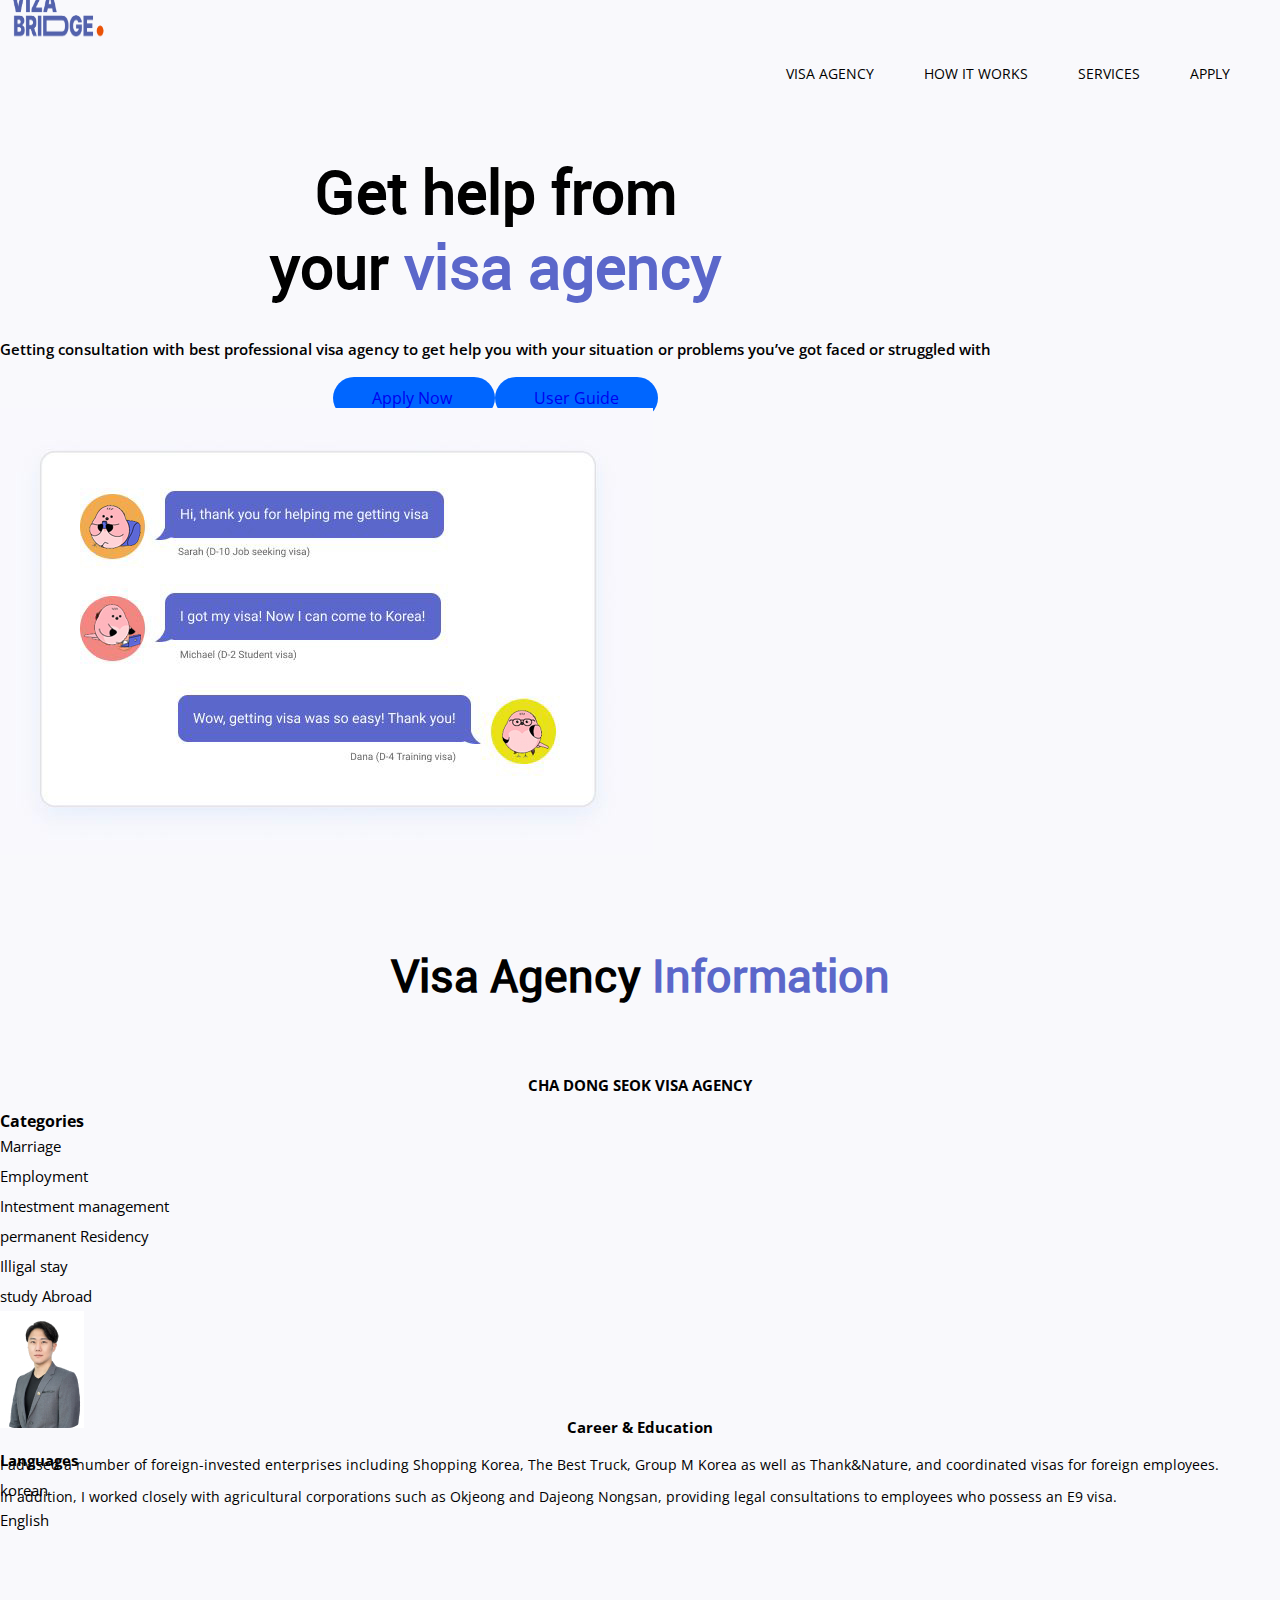
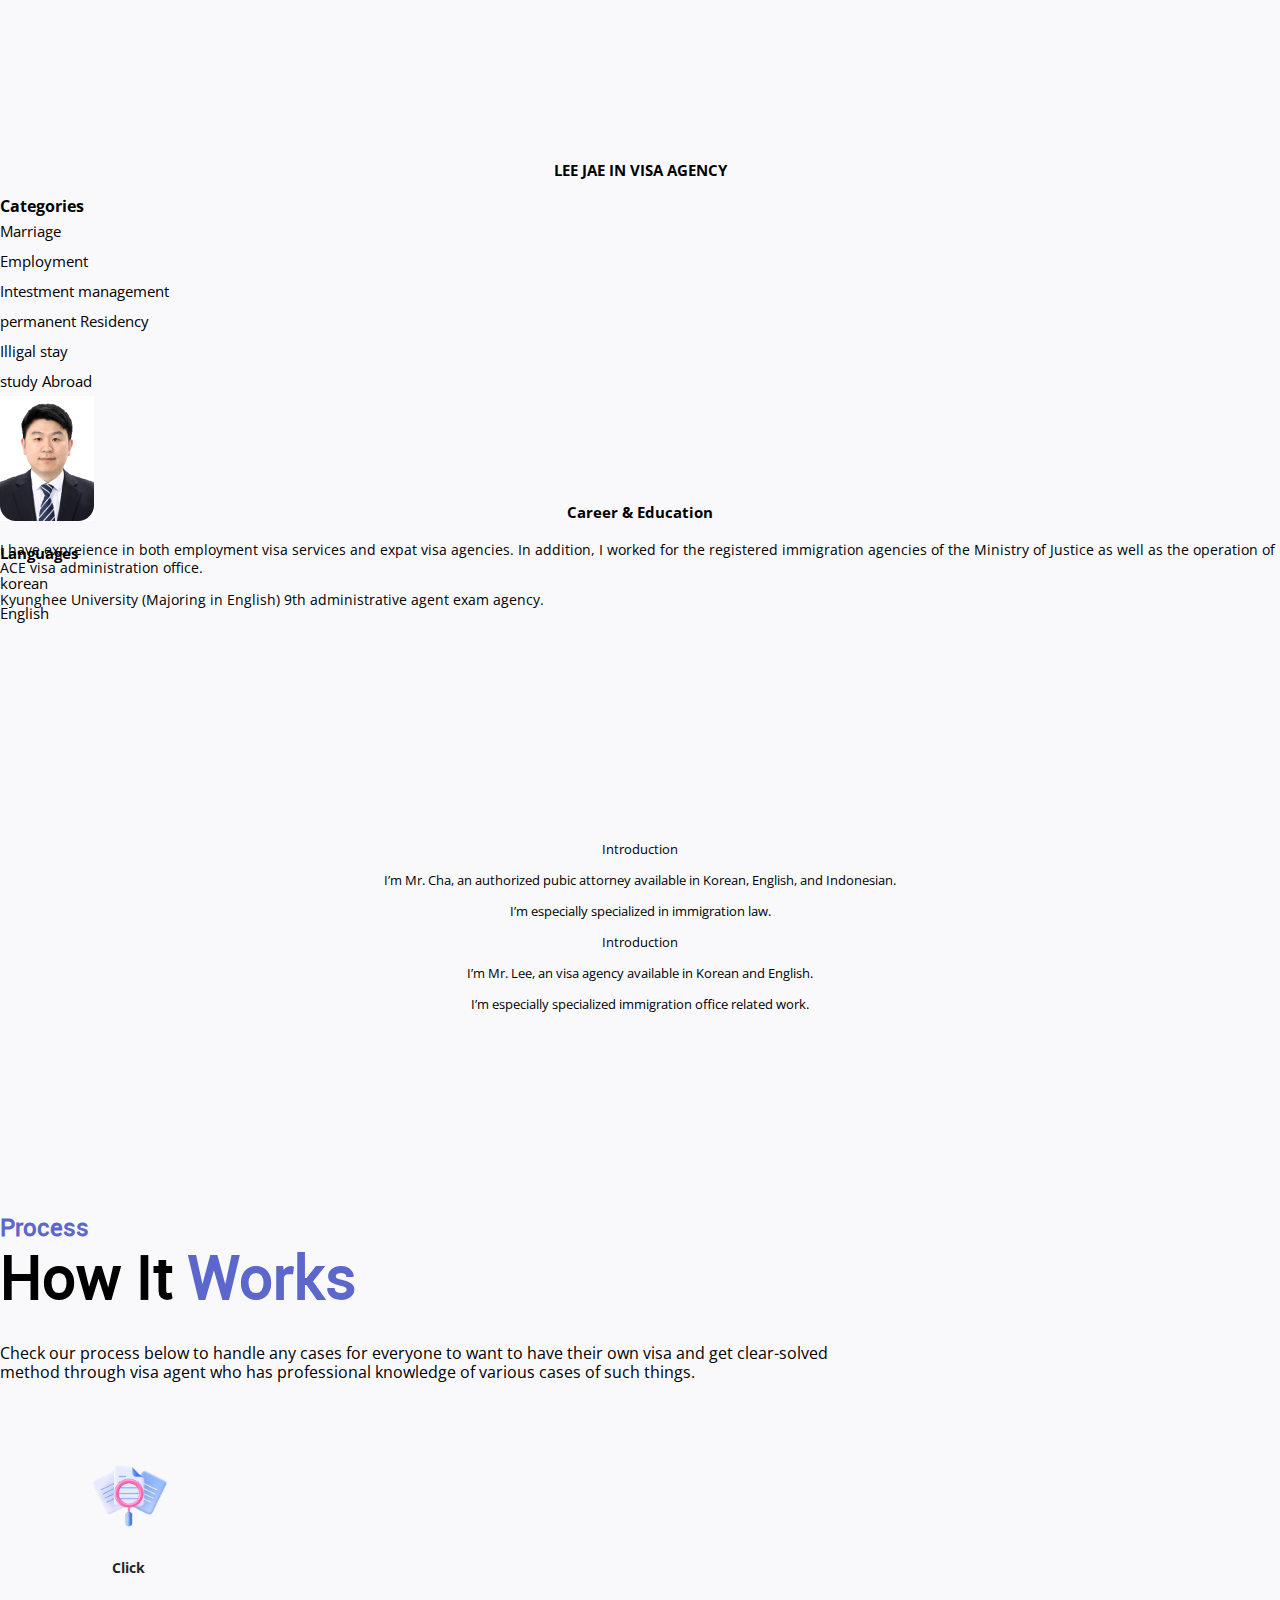
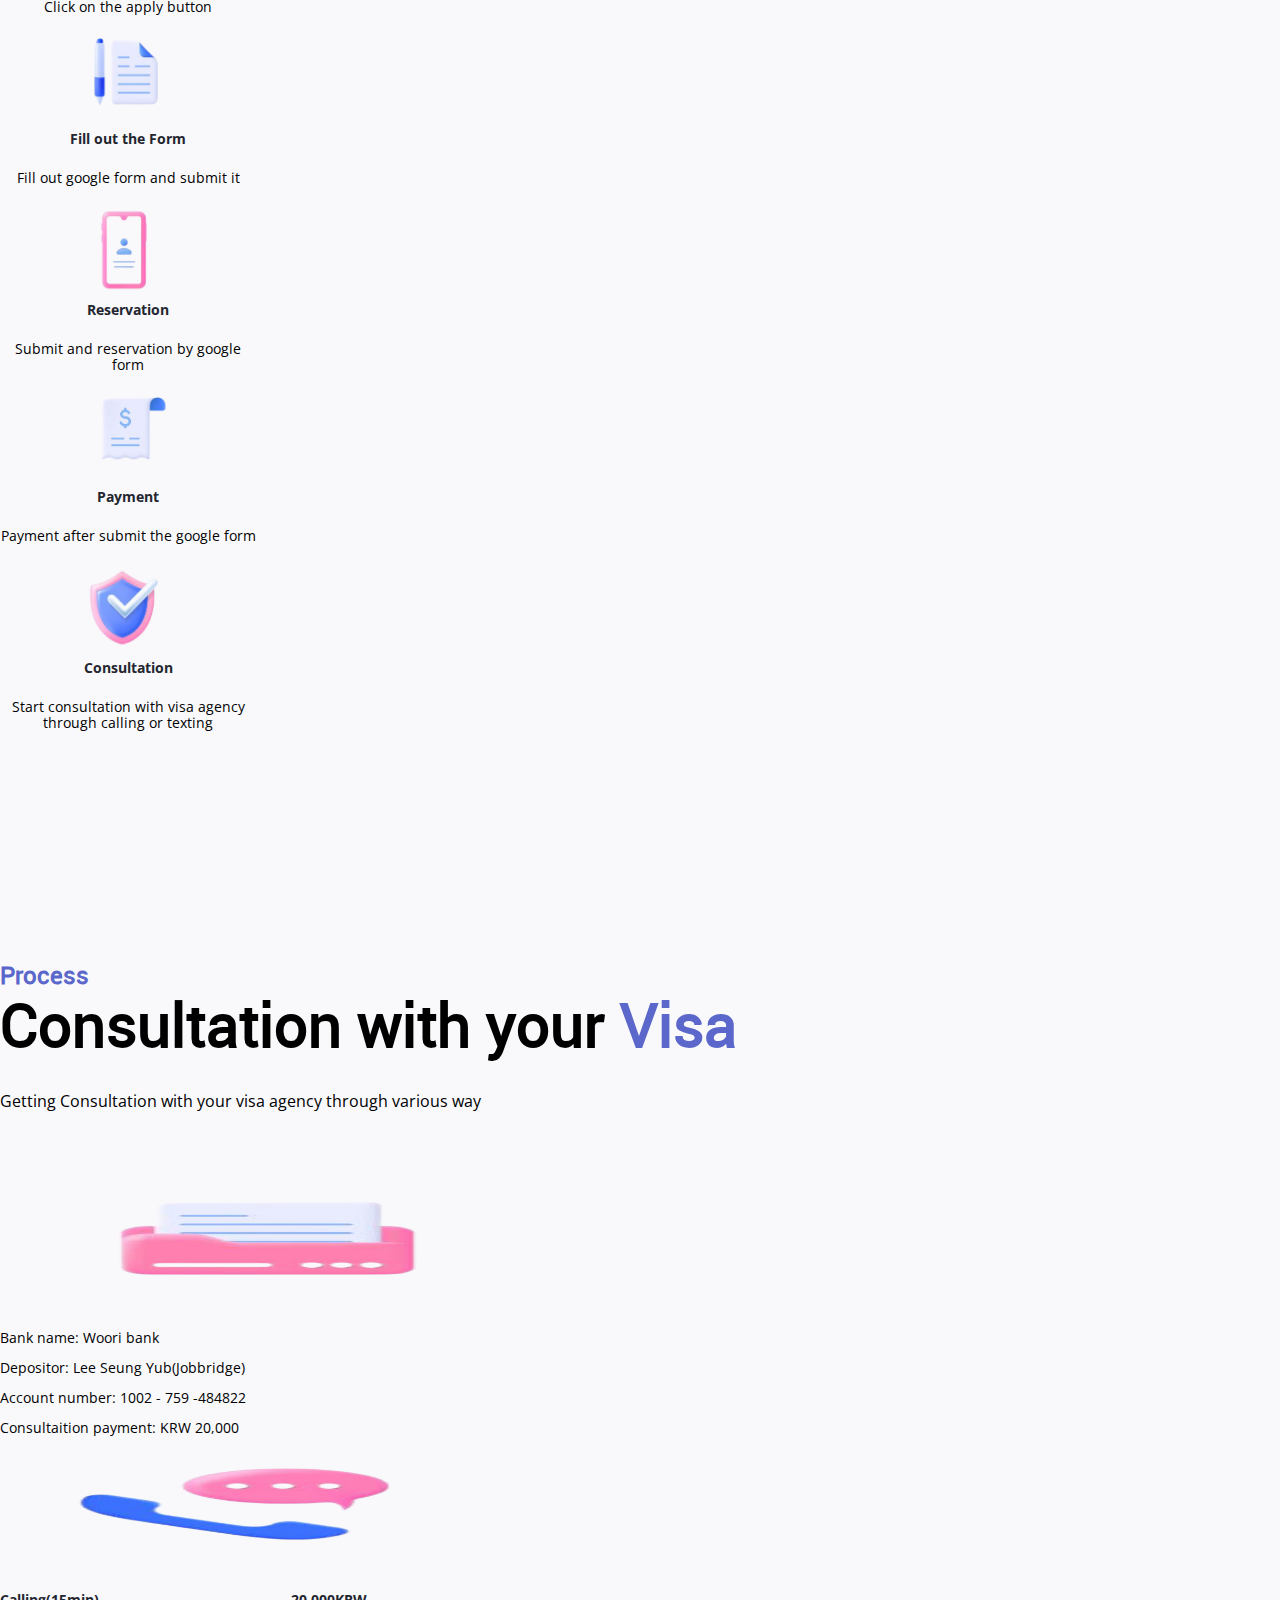
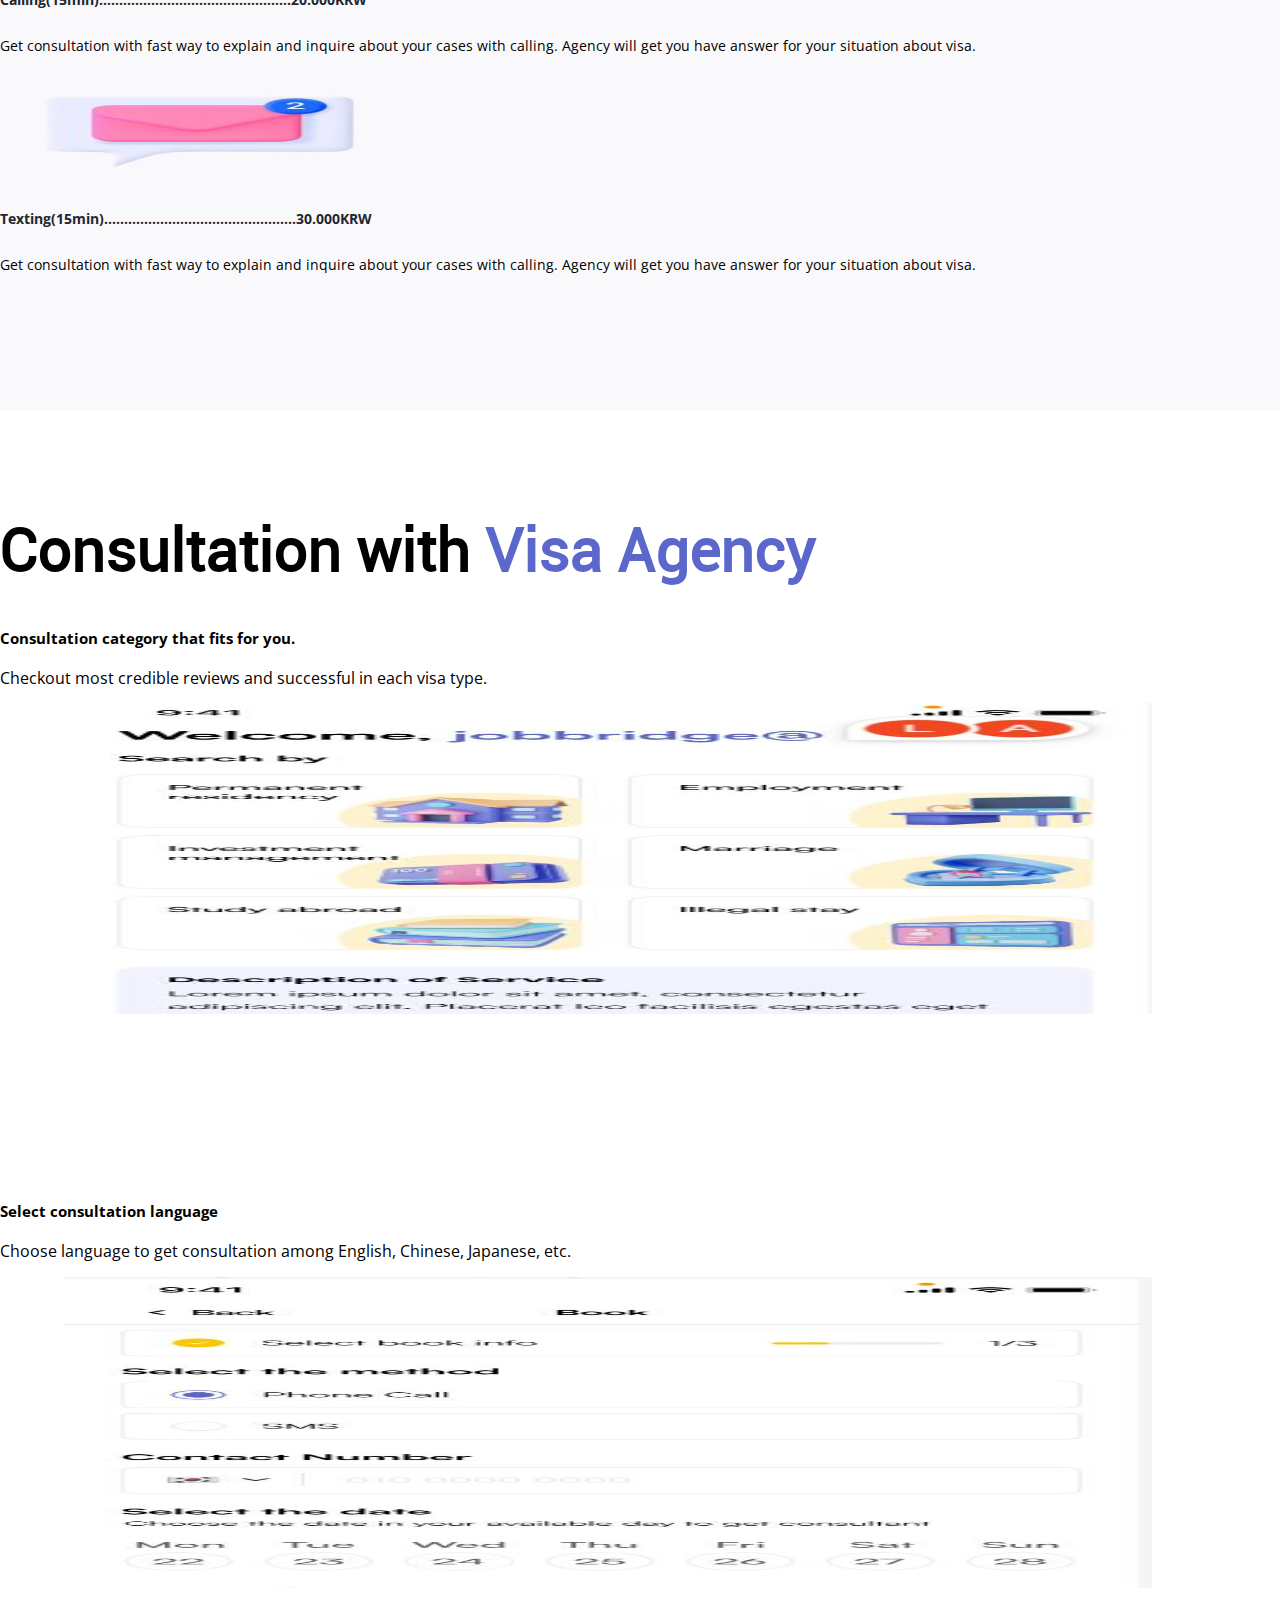
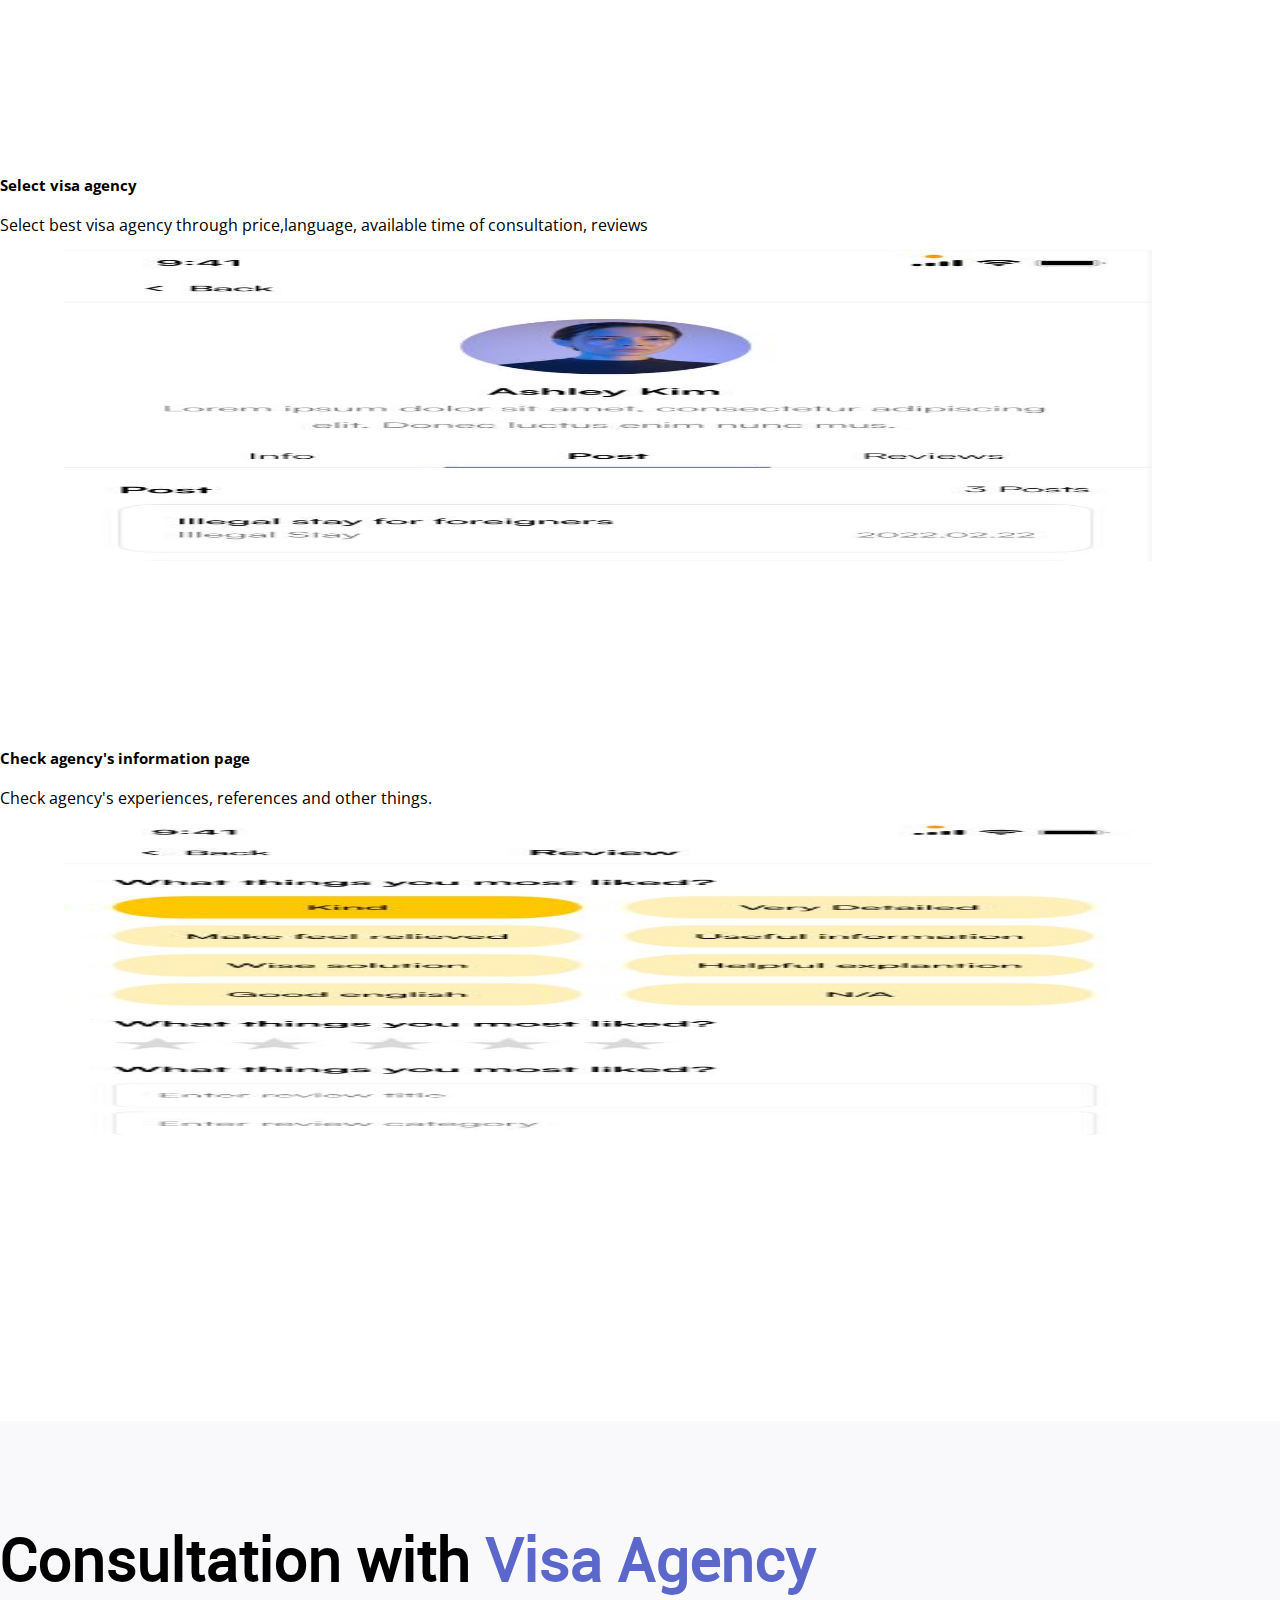
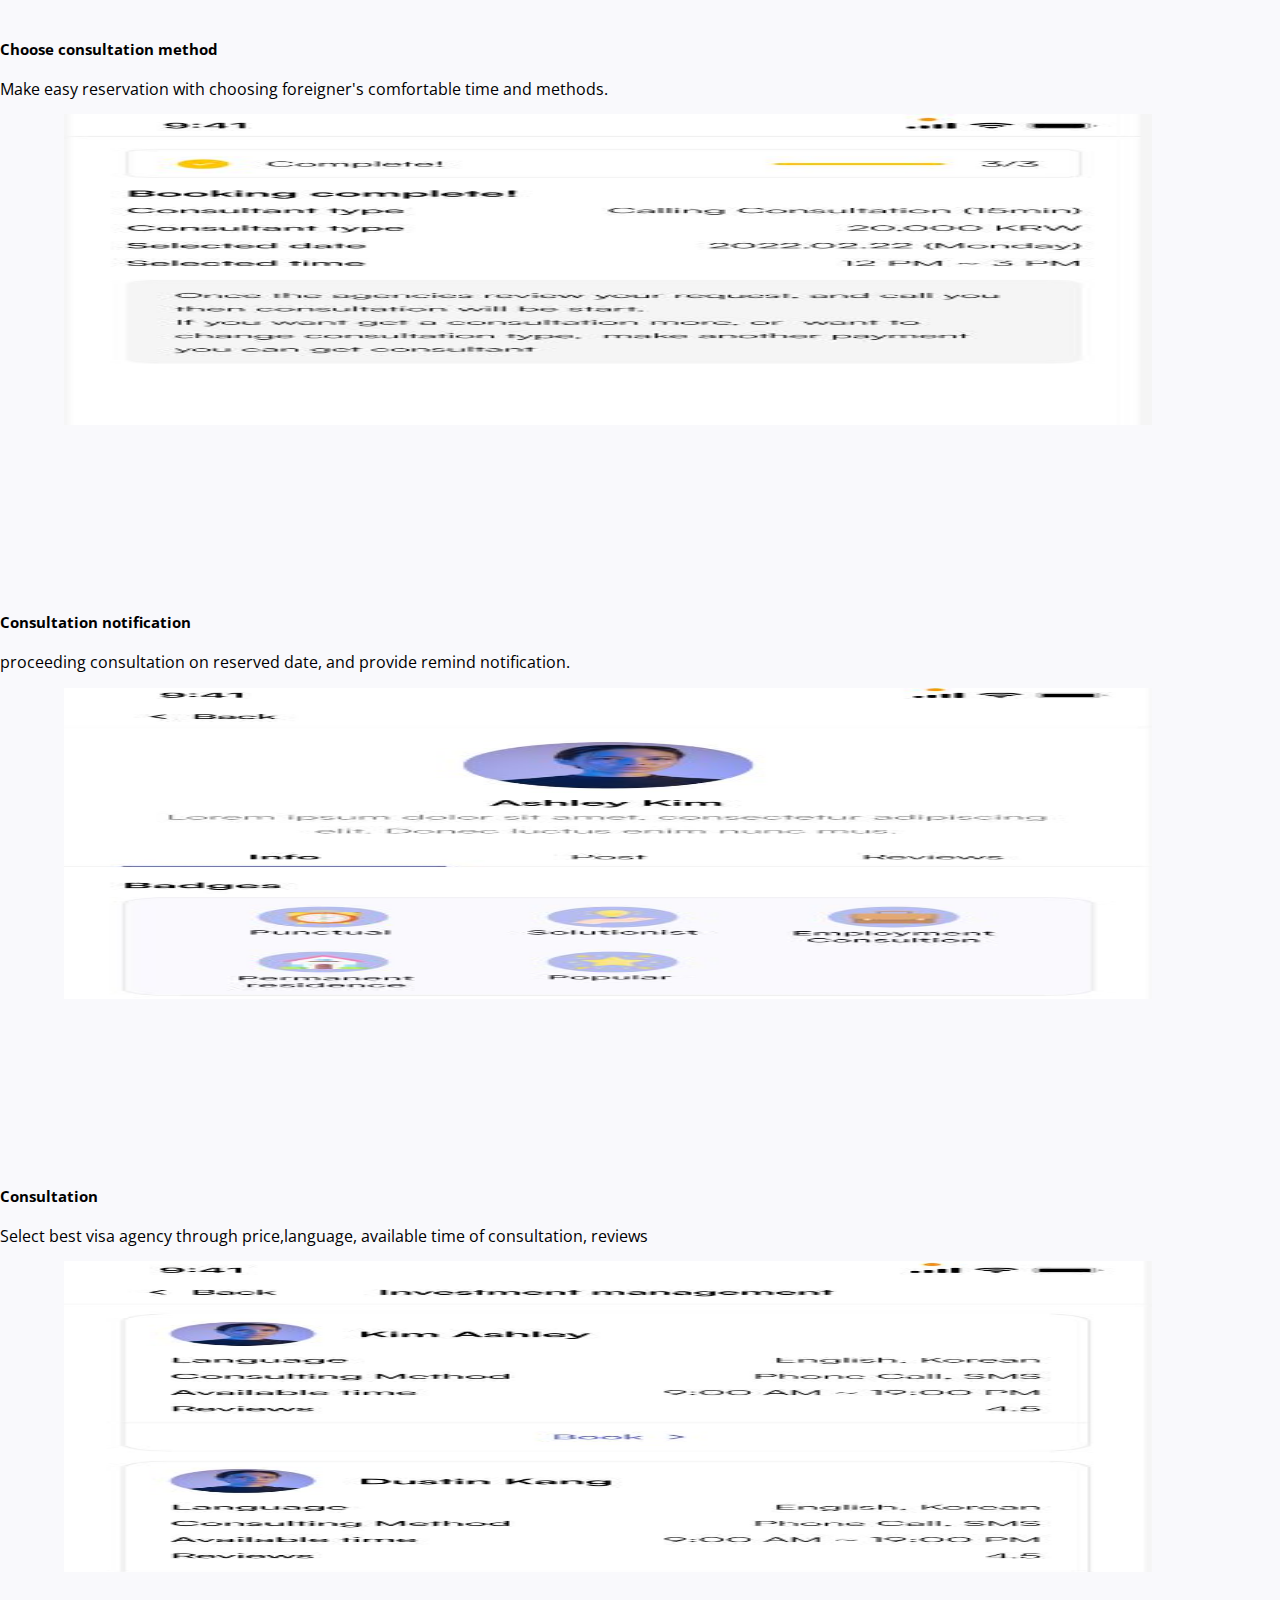
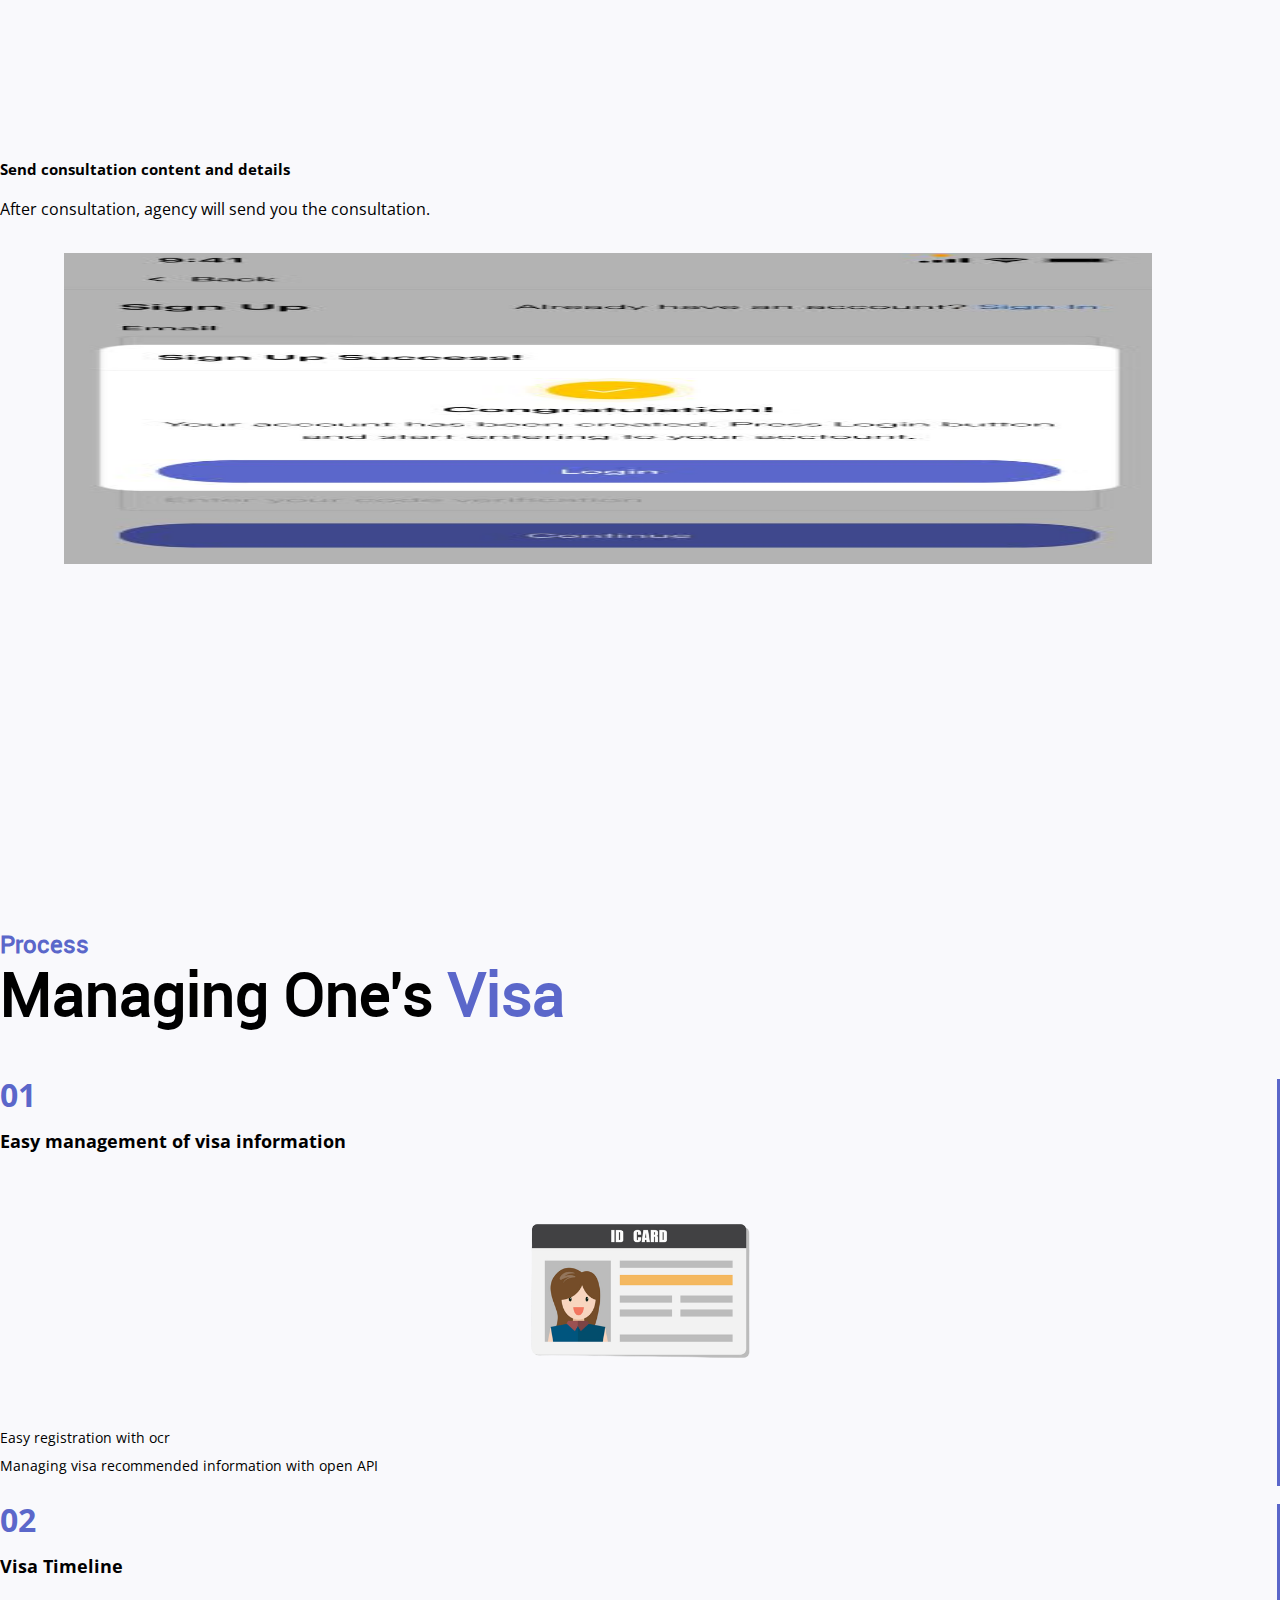
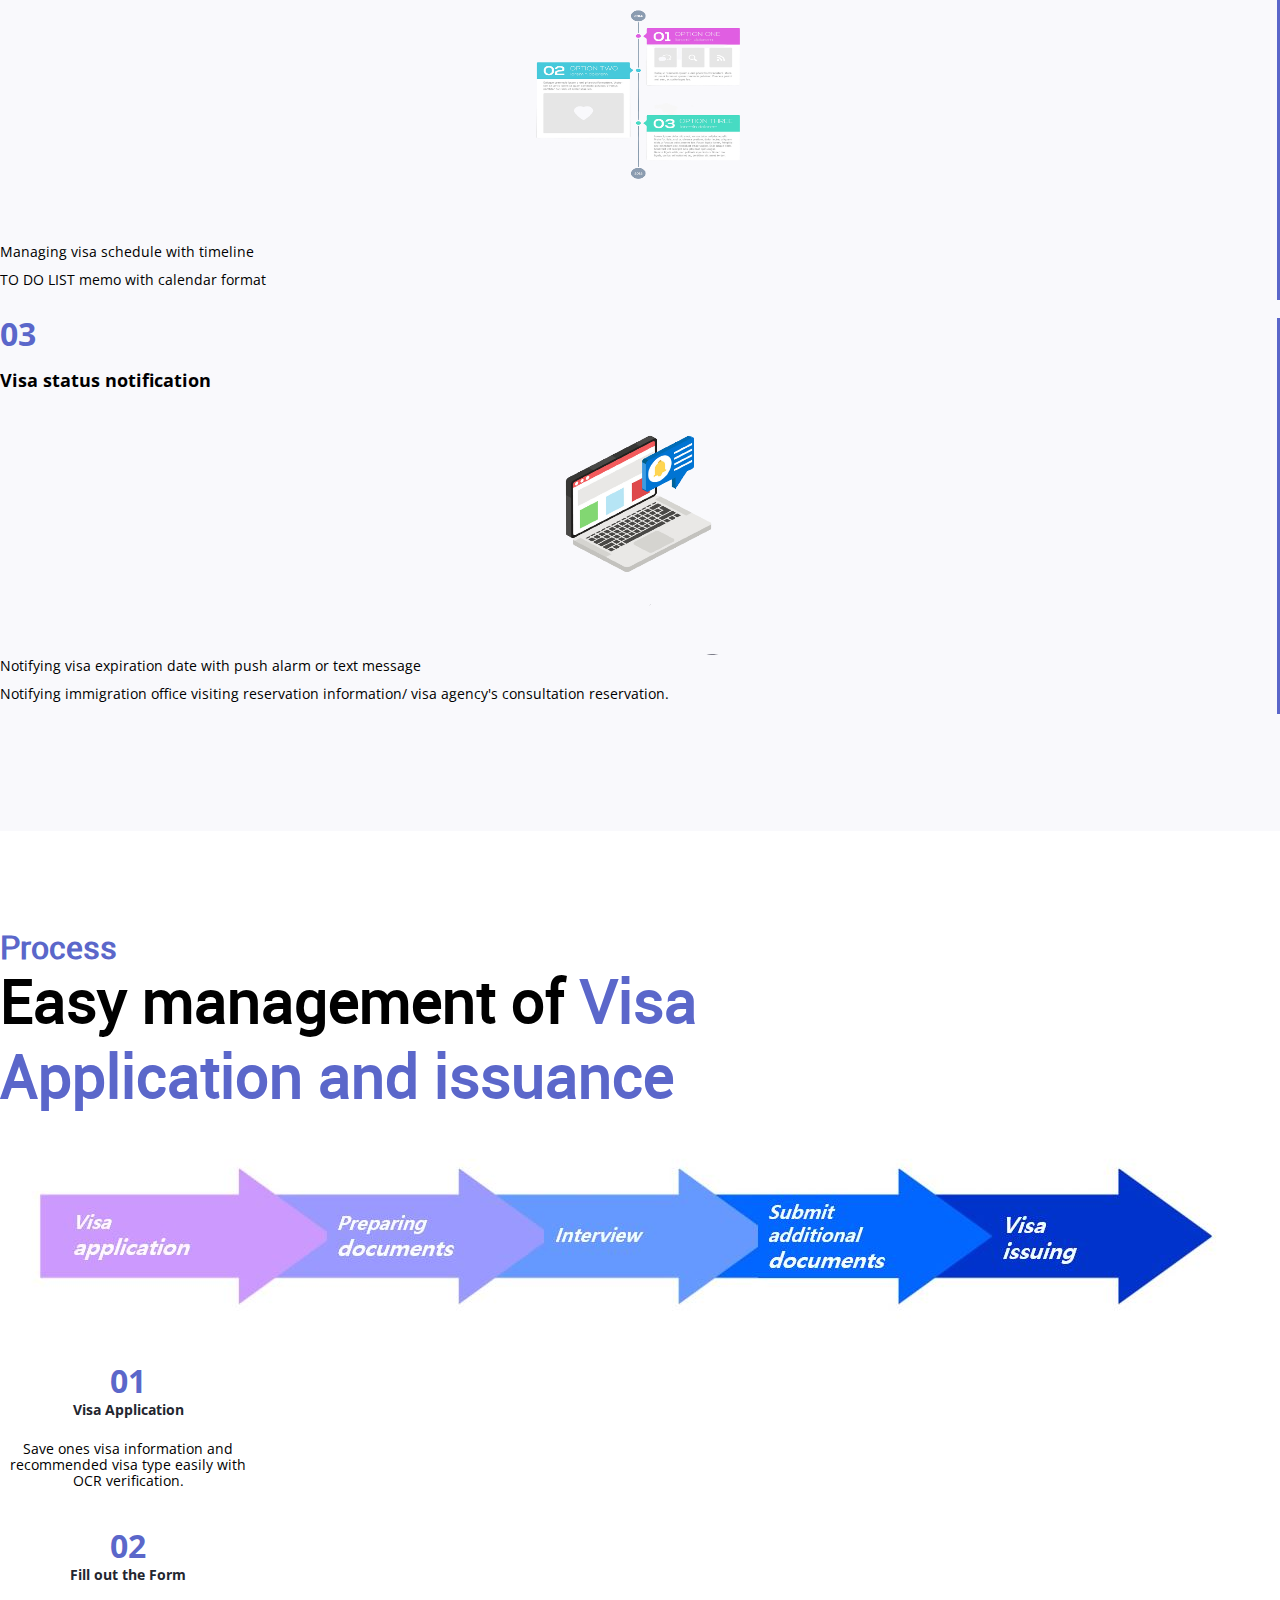
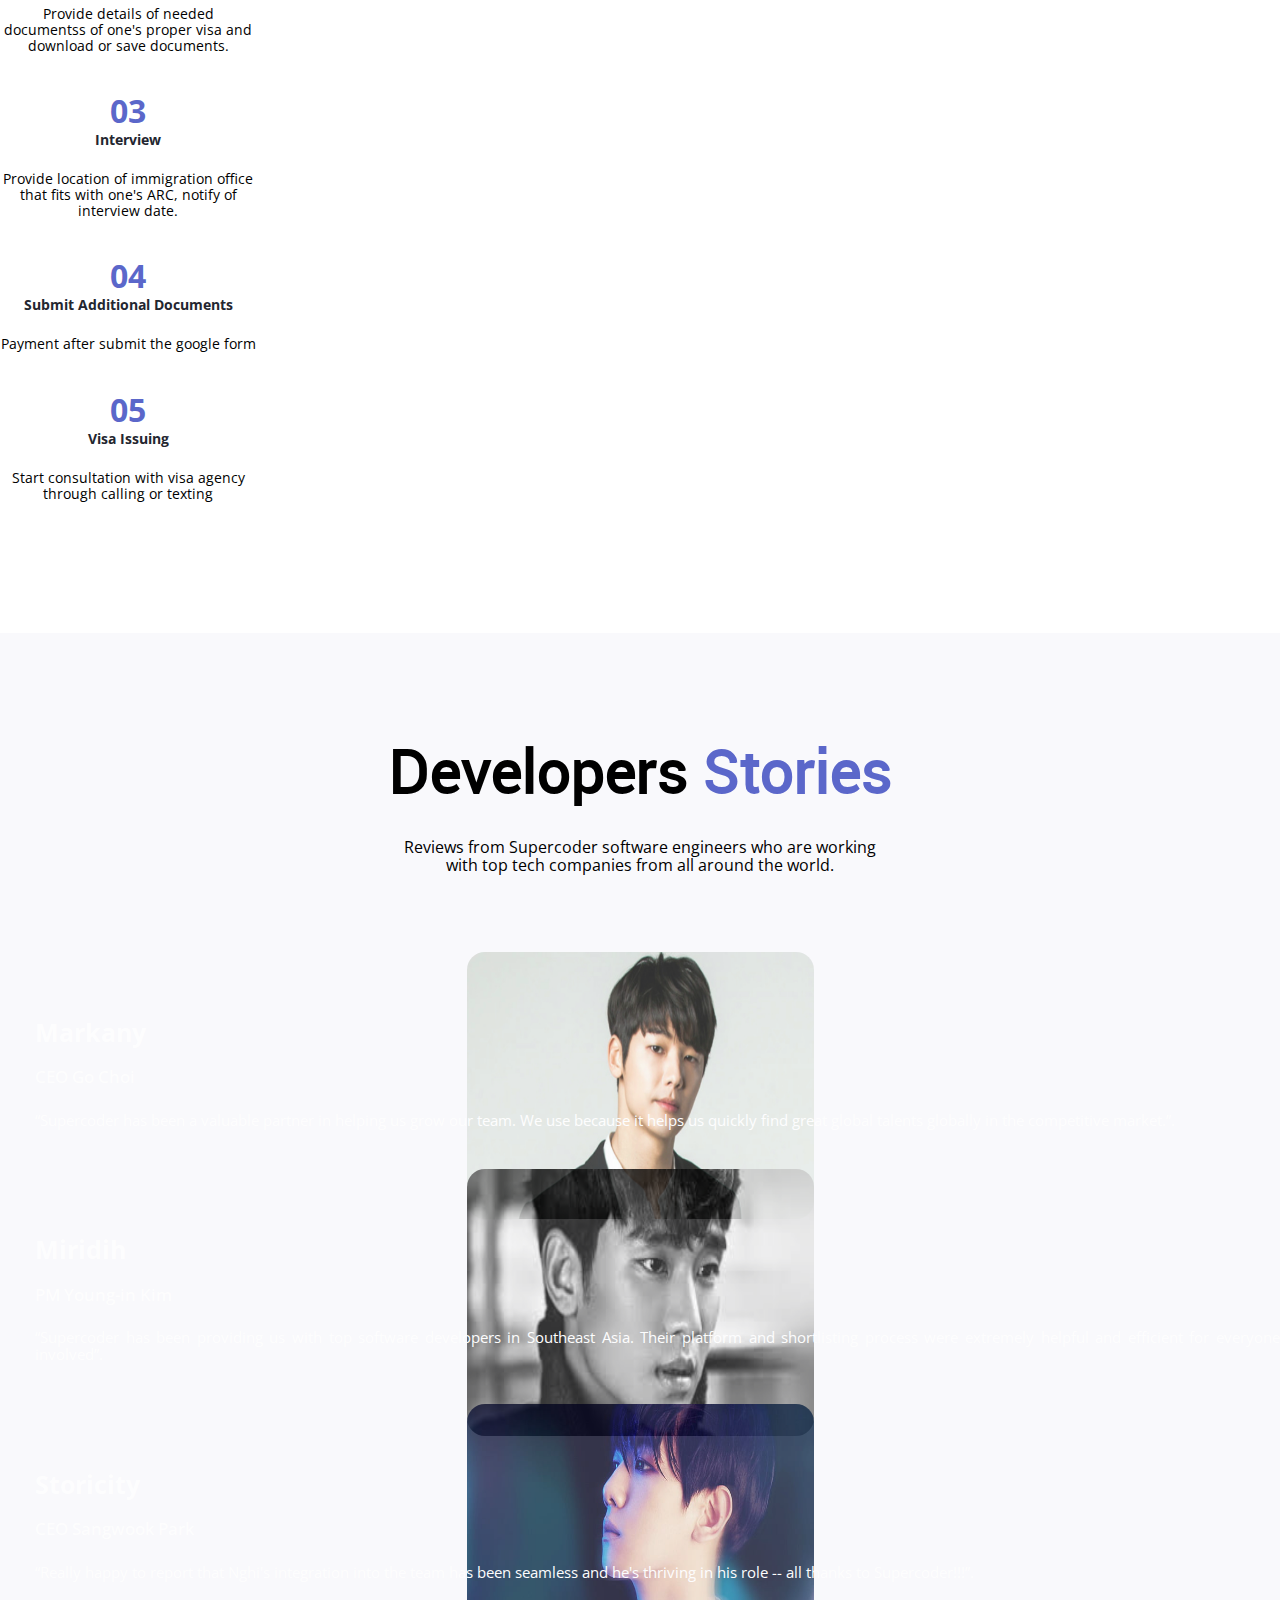
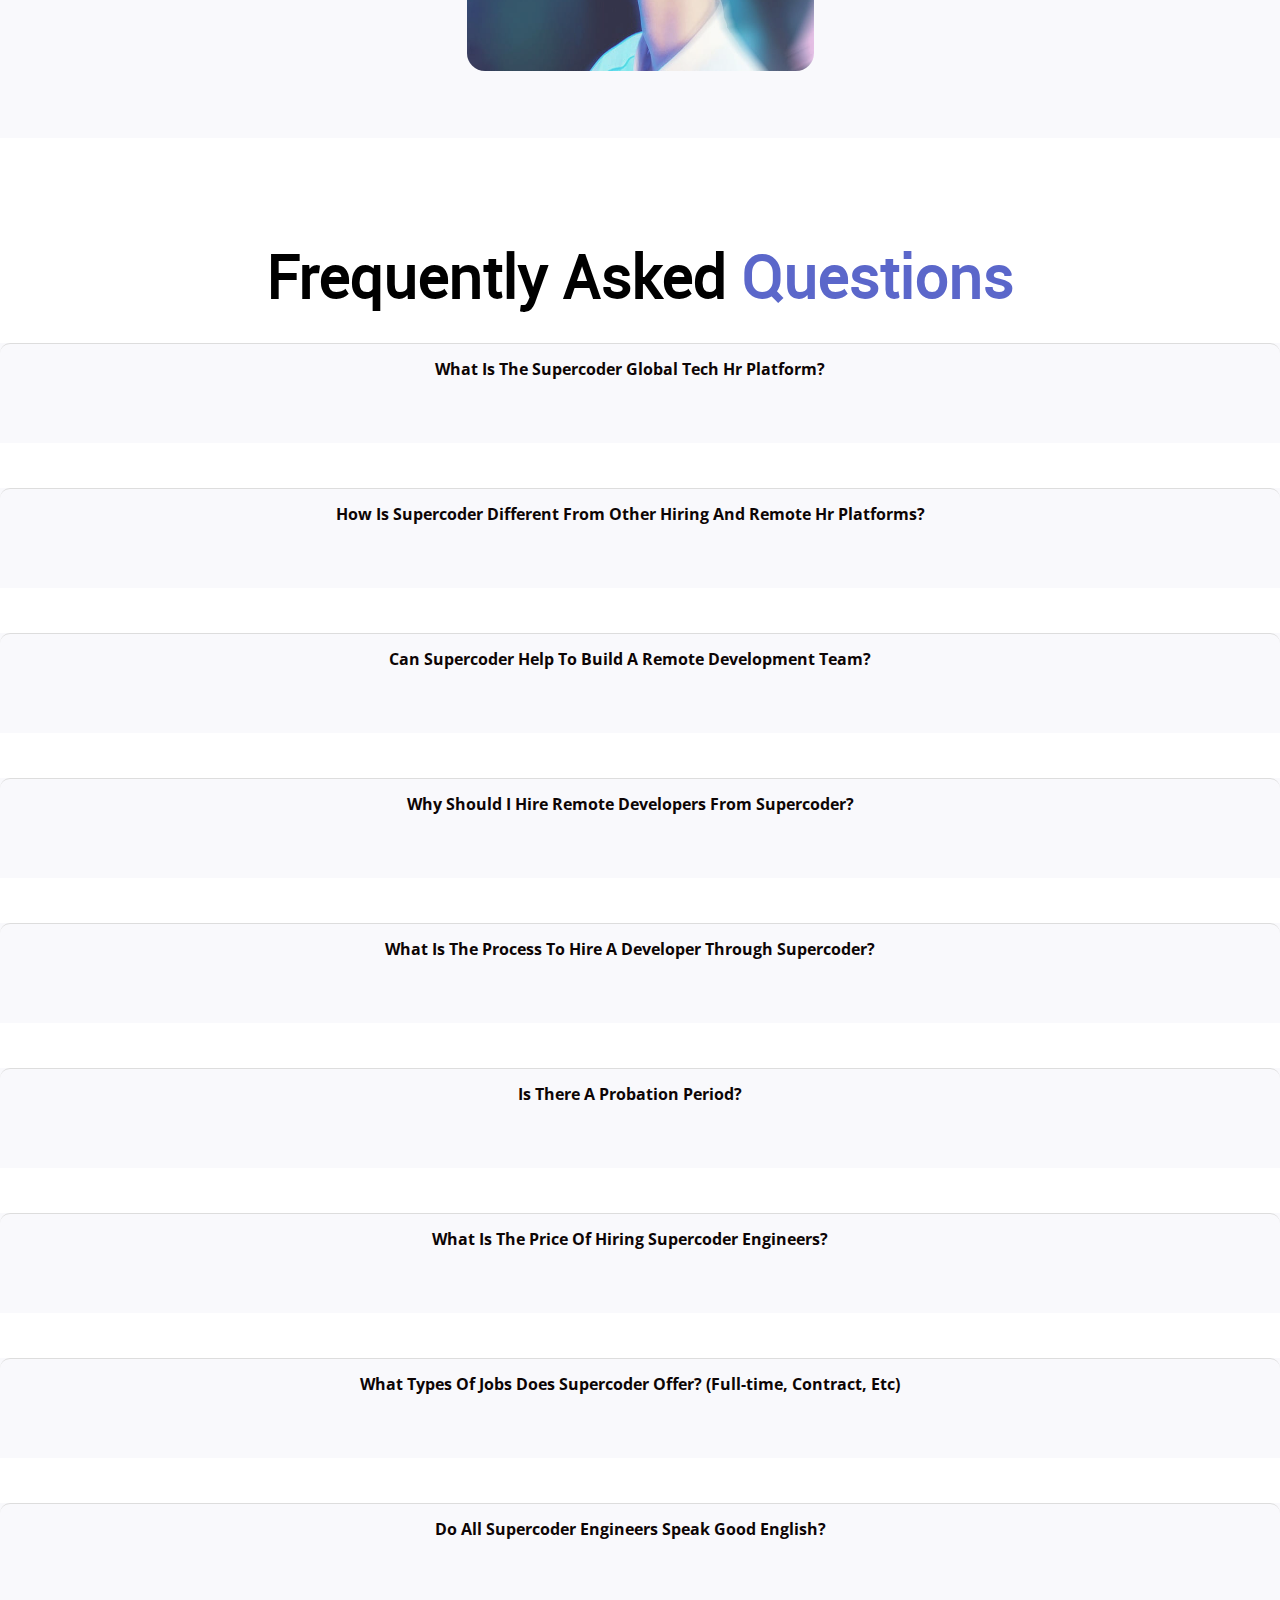
==== commit b611c584: "add heading" ====
--- a/index.html
+++ b/index.html
@@ -102,6 +102,7 @@
                     <img src="images/callout-banner.jpg" class="img-fluid" alt="Inbox">
                 </div> <!-- Callout Banner -->
 
+                
             </div>
         </div>
     </section> <!-- Site Front  -->
@@ -331,7 +332,7 @@
 
             <div class="container">
 
-                <h1><span class="before-heading">Process</span>Managing One's<span> Visa</span></h1>
+                <h1><span class="before-heading">Process</span>Consultation with your <span> Visa</span></h1>
                 <p>Getting Consultation with your visa agency through various way</p>
 
                 <div class="row">
@@ -989,4 +990,4 @@
 
 </body>
 
-</html>+</html>
--- a/css/styles.css
+++ b/css/styles.css
@@ -0,0 +1,604 @@
+/* Base Styles */
+
+@font-face {
+    font-family: 'Montserrat';
+    src: url('../fonts/roboto-regular-webfont.woff2') format('woff2'),
+         url('../fonts/roboto-regular-webfont.woff') format('woff');
+    font-weight: normal;
+    font-style: normal;
+
+}
+
+@font-face {
+    font-family: 'Open Sans', sans-serif;
+    src: url('../fonts/poppins-regular-webfont.woff2') format('woff2'),
+         url('../fonts/poppins-regular-webfont.woff') format('woff');
+    font-weight: normal;
+    font-style: normal;
+
+}
+
+html {
+    height: 100%;
+}
+.container {
+    max-width: 1440px;
+}
+body{
+	font-family: 'Open Sans', sans-serif;
+	float: left;
+    width: 100%;
+	height: 100%;
+    background-color:#F9F9FC;
+}
+.no-border{
+	border:0 none !important;
+}
+.clear-fix{
+	clear:both;
+}
+select{
+	-webkit-appearance: none;
+	-moz-appearance: none;
+	-ms-appearance: none;
+	-o-appearance: none;
+	appearance: none;
+}
+
+a{
+	text-decoration: none !important;
+}
+.logo{
+    width: 30%;
+    height: 80px;
+    margin-top: -18px;
+    margin-bottom: -33px;
+   
+}
+ol, ul {
+    padding: 0 !important;
+    margin: 0 !important;
+}
+hr{
+    border-top: 1px;
+    border-color: #0066FF;
+}
+body h1{
+	font-style: normal;
+	font-weight: 600;
+	font-size: 60px;
+	line-height: 75px;
+	color: #000000;
+	margin: 0;
+    padding-bottom: 30px;
+    font-family: 'Montserrat' !important;
+}
+
+body h1 span{
+	color:#5B67CA;
+    font-family: 'Montserrat'!important;
+   
+}
+button.navbar-toggler {
+    display: none;
+}
+.collapse:not(.show) {
+    display: block !important
+}
+p{
+    font-family: 'Open Sans', sans-serif!important;
+   
+}
+.card h2{
+    font-family: 'Open Sans', sans-serif;
+    font-style: normal;
+    font-weight: bold;
+    font-size: 15px;
+    line-height: 30px;
+    text-align: center;
+    color: #000000;
+}
+section {
+    background: #fff;
+    float: left;
+    width: 100%;
+}
+section.bg-gray{
+    background: #F9F9FC;
+}
+ul.card {
+    margin-top: 14px !important;
+    line-height: 30px;
+}
+/* Base Styles */
+
+/* Home Page Styles */
+
+.header {
+    padding: 10px 0 9px;
+    float: left;
+    width: 100%;
+}
+.primary-nav {
+    padding-top: 25px;
+}
+.primary-nav ul {
+    float: right;
+    margin-bottom: 0;
+}
+
+.primary-nav li {
+    float: left;
+    margin-right: 50px;
+}
+
+.primary-nav li a {
+    font-family: 'Open Sans', sans-serif;
+    font-style: normal;
+    font-weight: 400;
+    font-size: 14px;
+    line-height: 16px;
+    color: #000000;
+	text-transform: uppercase;
+}
+
+.site-front {
+    height: calc(100% - 70px);
+	display: flex;
+    align-items: center;
+}
+.callout-message {
+    text-align: center;
+}
+
+.callout-message p {
+    margin: 0;
+    padding-bottom: 25px;
+    font-style: normal;
+    font-weight: 600;
+    font-size: 15px;
+    line-height: 30px;
+	text-align: left;
+     font-family:'Open Sans',sans-serif !important;
+}
+
+.callout-message .btn-primary,
+.call-to-action .btn-primary,
+.app-buttons .btn-primary {
+	font-family: 'Open Sans', sans-serif;
+    background: #0066FF;
+    border-radius: 21px;
+    font-style: normal;
+    font-size: 16px;
+    line-height: 19px;
+	padding: 10px 39px;
+}
+
+.info {
+    padding: 26px 0 89px;
+}
+.info h1{
+    font-size: 45px;
+    line-height: 55px;
+    text-align: center;
+    padding: 0 0 55px;
+}
+.info ul{
+    line-height: 30px;
+}
+.info ul li {
+    font-family: 'Open Sans', sans-serif;
+    font-size: 15px;
+}
+
+.card-small-text {
+    text-align: center;
+}
+.how-it-works .col-2 {
+    width: 20%;
+    text-align: center;
+}
+.how-it-works .col-2 > .card {
+    height: 100%;
+    font-family:'Open Sans', sans-serif;
+}
+.how-it-works .col-2 > .card p{
+    font-size:14px;
+    font-family:'Open Sans', sans-serif;
+}
+.card h3 {
+    padding: 27px 0 4px;
+    margin: 0;
+    font-family:'Open Sans', sans-serif;
+    font-style: normal;
+    font-size: 14px;
+    line-height: 26px;
+    text-align: center;
+    color: #23262F;
+    font-weight: bold;
+}
+.info .col-lg-3 > .card {
+    height: 330px;
+}
+.hiw-icons {
+    width: 100px;
+    height: 70px;
+    margin: 0 auto;
+}
+.hiw-icons img {
+    padding: 0;
+    width: 100%;
+}
+.before-heading {
+    font-size: 24px;
+    font-family:'Open Sans', sans-serif;
+    display: block;
+    line-height: 100%;
+    color: #5B67CA;
+}
+.how-it-works {
+    padding: 100px 0 117px;
+}
+.how-it-works .container > p {
+    padding-bottom: 77px;
+    font-family: 'Open Sans', sans-serif;
+    margin: 0;
+}
+.info ul li {
+    font-size: 15px;
+}
+.info .card p {
+    font-size: 14px;
+    line-height: 18px;
+    font-family:'Open Sans', sans-serif;
+}
+.info .col-lg-6 .card p {
+    font-size: 13px;
+    font-family:'Open Sans', sans-serif;
+}
+.how-it-works.process .col-4 > .card{
+    height:100%;
+}
+.how-it-works.process .col-4 > .card p{
+    font-size:14px;
+}
+.checkout-app {
+    background: url(../images/about-bg.jpg) no-repeat scroll left center / 100%;
+    text-align: center;
+    height: 688px;
+    display: flex;
+    align-items: center;
+}
+.checkout-app h1{
+    text-align: center;
+    font-size: 3.5rem;
+}
+.checkout-app p {
+    max-width: 413px;
+    margin: 0 auto;
+    line-height: 30px;
+    font-size: 14px;
+    padding-bottom: 30px;
+    font-family: 'Open Sans', sans-serif;
+}
+.process h3 {
+    text-align: left;
+}
+.process .card p {
+    font-family: 'Open Sans', sans-serif;
+    font-size: 14px;
+    line-height: 30px;
+}
+.process img {
+   
+}
+.process .card {
+    height: 100%;
+}
+.consult h1 {
+    padding-bottom: 25px;
+}
+.visa-process h3 .before-heading {
+    font-size: 32px;
+    font-weight: bold;
+    padding-bottom: 20px;
+}
+
+.visa-process h3 {
+    margin-bottom: 25px;
+    font-size: 18px;
+}
+.visa-process img {
+    margin-bottom: 25px;
+    width: auto;
+    height: auto;
+}
+.visa-process .col-lg-4 {
+    text-align: center;
+    
+}
+
+.visa-process .col-lg-4 ul {
+    text-align: left;
+    
+}
+.visa-process .col-lg-4 ul li {
+    font-family: 'Open Sans', sans-serif;
+    font-size: 14px;
+    padding-bottom: 12px;
+    list-style: square;
+}
+.steps .before-heading {
+    font-size: 32px;
+}
+.call-to-action {
+    float: none;
+    background-color:black;
+    clear: both;
+    
+}
+.call-to-action .wrapper{
+   
+    padding-top:65px;
+    padding-right: 0%;
+    clear: both;
+    text-align: center;
+    
+}
+
+.call-to-action h1 {
+    text-align: center;
+    color: #fff;
+    font-size: 37px;
+}
+
+.call-to-action p {
+    font-family: 'Open Sans', sans-serif;
+    color: #fff;
+    padding-bottom: 33px;
+}
+.consult h3 {
+    text-align: left;
+}
+.consult img {
+    height: 311px;
+    width: 85%;
+    margin-left: 5%;
+}
+.consult .col-lg-3 {
+    height: 561px;
+}
+
+.consult .col-lg-3 .card {
+    height: 88%;
+    width: 100%;
+}
+.footer {
+    background: #000000;
+    color: #fff;
+    text-align: left;
+    padding: 74px 0 28px;
+}
+.footerdiv {
+  
+    text-align: left;
+    margin-left: 109px;
+}
+.footer strong {
+    font-family: 'Open Sans', sans-serif;
+    font-style: normal;
+    font-weight: 700;
+    font-size: 24px;
+    line-height: 36px;
+    padding-bottom: 18px;
+    display: inline-block;
+}
+
+.footer address {
+    margin: 0;
+    padding-bottom: 60px;
+    font-family: 'Open Sans', sans-serif;
+    line-height: 36px;
+}
+.footer address a{
+    color:#fff;
+}
+.social-links {
+    display: inline-block;
+    text-align: left;
+    padding-top: 23px;
+}
+
+.social-links nav {
+    float: right;
+    padding-left: 15px;
+}
+
+.social-links nav ul li {
+    float: left;
+    padding-right: 10px;
+}
+
+/* Home Page Styles */
+
+@import url("https://stackpath.bootstrapcdn.com/font-awesome/4.7.0/css/font-awesome.min.css");
+@import url("https://fonts.googleapis.com/css?family=Open+Sans:400,700");
+
+.accordion{
+    width: 100%;
+    
+    color: #F9F9FC;
+   
+    
+}
+.accordion-tab {
+    margin-bottom: 45px;
+    background-color:#F9F9FC;
+
+}
+
+.accordion-tab > .accordion-toggle{
+    position: absolute;
+    display: none;
+    
+}
+
+.accordion-tab > label{
+    color:rgb(13, 5, 5);
+    font-size: 16px;
+    line-height: 24px;
+    font-weight: 700;
+    position: relative;
+    display: block;
+    padding: 13px 40px 13px 20px;
+    border-top: 1px solid #ddd;
+    cursor: pointer;
+    width: 100%;
+    height: 100px;
+    padding-bottom: 45px;
+    border-radius: 10px;
+
+}
+
+.accordion-tab > .accordion-content{
+    max-height: 0;
+    transition: all .40s;
+    overflow: hidden;
+    color: #000000;
+    text-align: justify; 
+
+}
+
+.accordion-tab > label:after {
+    content: '\f078';
+    position: absolute;
+    top: 13px;
+    right: 20px;
+    font-family: fontawesome;
+    transform: rotate(90deg);
+    transition:transform .30s ;
+}
+
+.accordion-tab > .accordion-toggle:checked ~ label:after{
+    transform: rotate(0deg);
+
+}
+
+.accordion-tab > .accordion-toggle:checked ~ .accordion-content{
+    max-height: 100vh;
+}
+
+.accordion-tab > .accordion-content p {
+    margin: 15px 0;
+    padding: 0 20px;
+    font-size: 15px;
+    line-height: 1.5;
+   
+}
+
+.d-img1 {
+    position: relative;
+    /* background-image: url(../images/zhao\ li\ ying.jpg); */
+   width: 347px;
+   height: 241px;
+  }
+ /* .d-imgb1{
+    background-image: url(../images/istockphoto-1353428038-170667a.jpg)
+ }
+ .d-imgb1:hover{
+     color: plum;
+ } */
+  
+  .d-img2 {
+    position: relative;
+
+    background-image: url(../images/korean.jpg);
+   width: 347px;
+   height: 241px;
+  }
+  .d-img3 {
+    position: relative;
+
+    background-image: url(../images/zhao\ li\ ying2.jpg);
+   width: 347px;
+   height: 241px;
+  }
+
+
+ .short-intro{
+     /* margin-bottom: 10px; */
+     color: #fff;
+     font-style: normal;
+    font-weight: 700;
+    text-align: left;
+    
+ }
+ 
+  /* Style the images inside the grid */
+.column-img {
+    opacity: 0.8; 
+    cursor: pointer; 
+  }
+  
+  .column-img:hover {
+  
+  opacity: 1;
+  } 
+ .user-guid{
+    box-sizing: border-box;
+    width: 335px;
+    height: 665px;
+    background-color: #fff;
+     border: 1.5px solid #E2E2E2; 
+    border-radius: 20px;
+    margin-bottom: 15%;
+
+ }
+ .user-guid .p{
+    font-family: 'Open Sans', sans-serif;
+ }
+.footer-image{
+    width: 631px;
+    height: 490px;
+    margin-top: -41px;
+}
+ 
+  /* .image {
+    opacity: 1;
+    display: block;.accordion-tab > label {
+    width: 100%;
+    height: auto;
+    transition: .5s ease;
+    backface-visibility: hidden;
+  }
+  
+  .middle {
+    transition: .5s ease;
+    opacity: 0;
+    position: absolute;
+    top: 10%;
+    left: 50%;
+    transform: translate(-50%, -50%);
+    -ms-transform: translate(-50%, -50%);
+    text-align: center;
+  }
+  
+  .imghover:hover .image {
+    opacity: 0.3;
+  }
+  
+  .imghover:hover .middle {
+    opacity: 1;
+  }
+  
+  .text {
+   
+    color: white;
+    font-size: 16px;
+    
+  } */
+
+
+
+
+  --- a/css/responsive.css
+++ b/css/responsive.css
@@ -0,0 +1,244 @@
+/* From Laptop To Ipad Landscape */
+@media all and (max-width:1200px){
+	
+	/* Home Screen Styles */
+
+	body h1 {
+		font-size: 42px;
+		line-height: 56px;
+	}
+	.primary-nav li {
+		margin-right: 25px;
+	}
+	.primary-nav li a {
+		font-size: 12px;
+	}
+	.info .col-lg-3 > .card {
+		height: 100%;
+	}
+	.process .card {
+		height: 100%;
+	}
+	.site-front {
+		height: auto;
+		padding: 50px 0;
+	}
+	.info .col-lg-3,.info .col-lg-6 {
+		margin-bottom: 20px;
+	}
+	.footerimg{
+		margin-left: 57px;    margin-top: 44px;
+	}
+	.footernav{
+		margin-top: 57px;
+	}
+	.social-links{
+		
+		width: 280px;
+	}
+	
+
+	/* Home Screen Styles */
+	
+}
+/* From Ipad Landscape To Ipad Portrait */
+@media all and (max-width:992px){
+	
+	/* Home Screen Styles */
+	.primary-nav li {
+		margin-right: 15px;
+	}
+	.how-it-works .row {
+		justify-content: center;
+	}
+	.how-it-works .col-2 {
+		width: 30%;
+		margin-bottom: 20px;
+	}
+	.hiw-icons{
+		width: 167px;
+	}
+	.hiw-icons-img{
+		width: 130px;
+	}
+	.consult .col-lg-3 {
+		margin-bottom: 20px;
+	}
+	.consult .col-lg-3 .card {
+		text-align: center !important;
+	}
+	.consult .col-lg-3 h3 {
+		text-align: center !important;
+	}
+	.consult img {
+		height: 368px !important;
+    width: 221px !important;
+    margin: 0 auto;
+	}
+	/* Home Screen Styles */
+	
+}
+
+/* From Ipad Portrait To Mobile Landscape */
+@media all and (max-width:768px) {
+	
+	/* Home Screen Styles */
+	body h1, body h2, body h3, body p {
+		text-align: center !important;
+	}
+	.header {
+		padding: 10px 0 5px;
+	}
+	img{
+		margin: 0 auto;
+	}
+	.header .row{
+		display: block;
+	}
+	button.navbar-toggler {
+		float: right;
+		width: auto;
+		margin-top: 10px;
+		margin-right: 20px;
+	}
+	.collapse:not(.show) {
+		display: none !important;
+	}
+	button.navbar-toggler {
+		display: block;
+		margin-top: 10px;
+	}
+	 .logo{
+		float: left;
+		width: 40% !important;
+		height: 67px !important;
+		margin-top: -10px !important;
+	} 
+	.primary-nav{
+		float:right;
+		width: auto;
+		text-align: center;
+		padding-top: 0;
+	}
+	.primary-nav ul {
+		float: none;
+	}
+	.primary-nav li{
+		float:none;
+		margin-bottom: 10px;
+	}
+	.profile-image {
+		text-align: center;
+	}	
+	.process .col-lg-4 {
+		margin-bottom: 20px;
+	}
+	.how-it-works .col-2 {
+		width: 50%;
+	}
+	
+	.checkout-app {
+		background: #F9F9FC;
+	}
+	.consult h1 {
+		text-align: center;
+	}
+	.visa-process .col-lg-4 {
+		border-right: 0;
+		border-bottom: 3px solid #5B67CA;
+	}
+	.visa-process .col-lg-6 {
+		border-right: 0;
+		border-bottom: 3px solid #5B67CA;
+	}
+	.call-to-action .wrapper {
+		padding: 30px 15px 30px;
+	}
+	.footer {
+		font-size: 12px;
+	}
+	/* Home Screen Styles */
+	
+	.footerimg{
+		margin-left: -61px;
+    margin-top: 1px;
+	}
+
+	.footernav{
+		margin-top: 57px;
+		margin-left: 41px;
+	}
+
+	.footerdiv {
+		text-align: center;
+		margin-left: 16px;
+	}
+	.footerpar{
+		text-align: left;
+	}
+	.social-links{
+		margin-left: 67px;
+		width: 240px;
+	}
+	.footeraddress{
+		    width:200px;
+			margin-left: 87px !important;
+	}
+	.tabres{
+		padding-left:0px !important;
+	}
+	.user-guid{
+		/* margin-left: 17px; */
+	}
+	.footer-image{
+		width: 100%;
+    height: 310px;
+	}
+}
+
+
+/* From Mobile Landscape To Portrait */
+@media all and (max-width:480px){
+	
+	/* Home Screen Styles */
+	.how-it-works .col-2 {
+		width: 100%;
+	}
+	.checkout-app {
+		background: none;
+	}
+
+	.hiw-icons{
+		width: 167px;
+	}
+	.hiw-icons-img{
+		width: 130px;
+	}
+	.logo{
+		width: 50% !important;
+		height: 50px !important;
+		margin-top: -3px !important;
+    
+	}
+	.footerimages{
+		width: 250px;
+		height: 326px;
+	}
+	.user-guid{
+		/* margin-left: 10px; */
+	}
+	.u-g{
+		margin-left: 16px !important;
+	}
+	.footer-image{
+	display:none;
+	}
+	.consult img {
+		height: 359px !important;
+		width: 221px !important;
+		margin: 0 auto
+	}
+	.visa-process img{
+
+	}
+} 
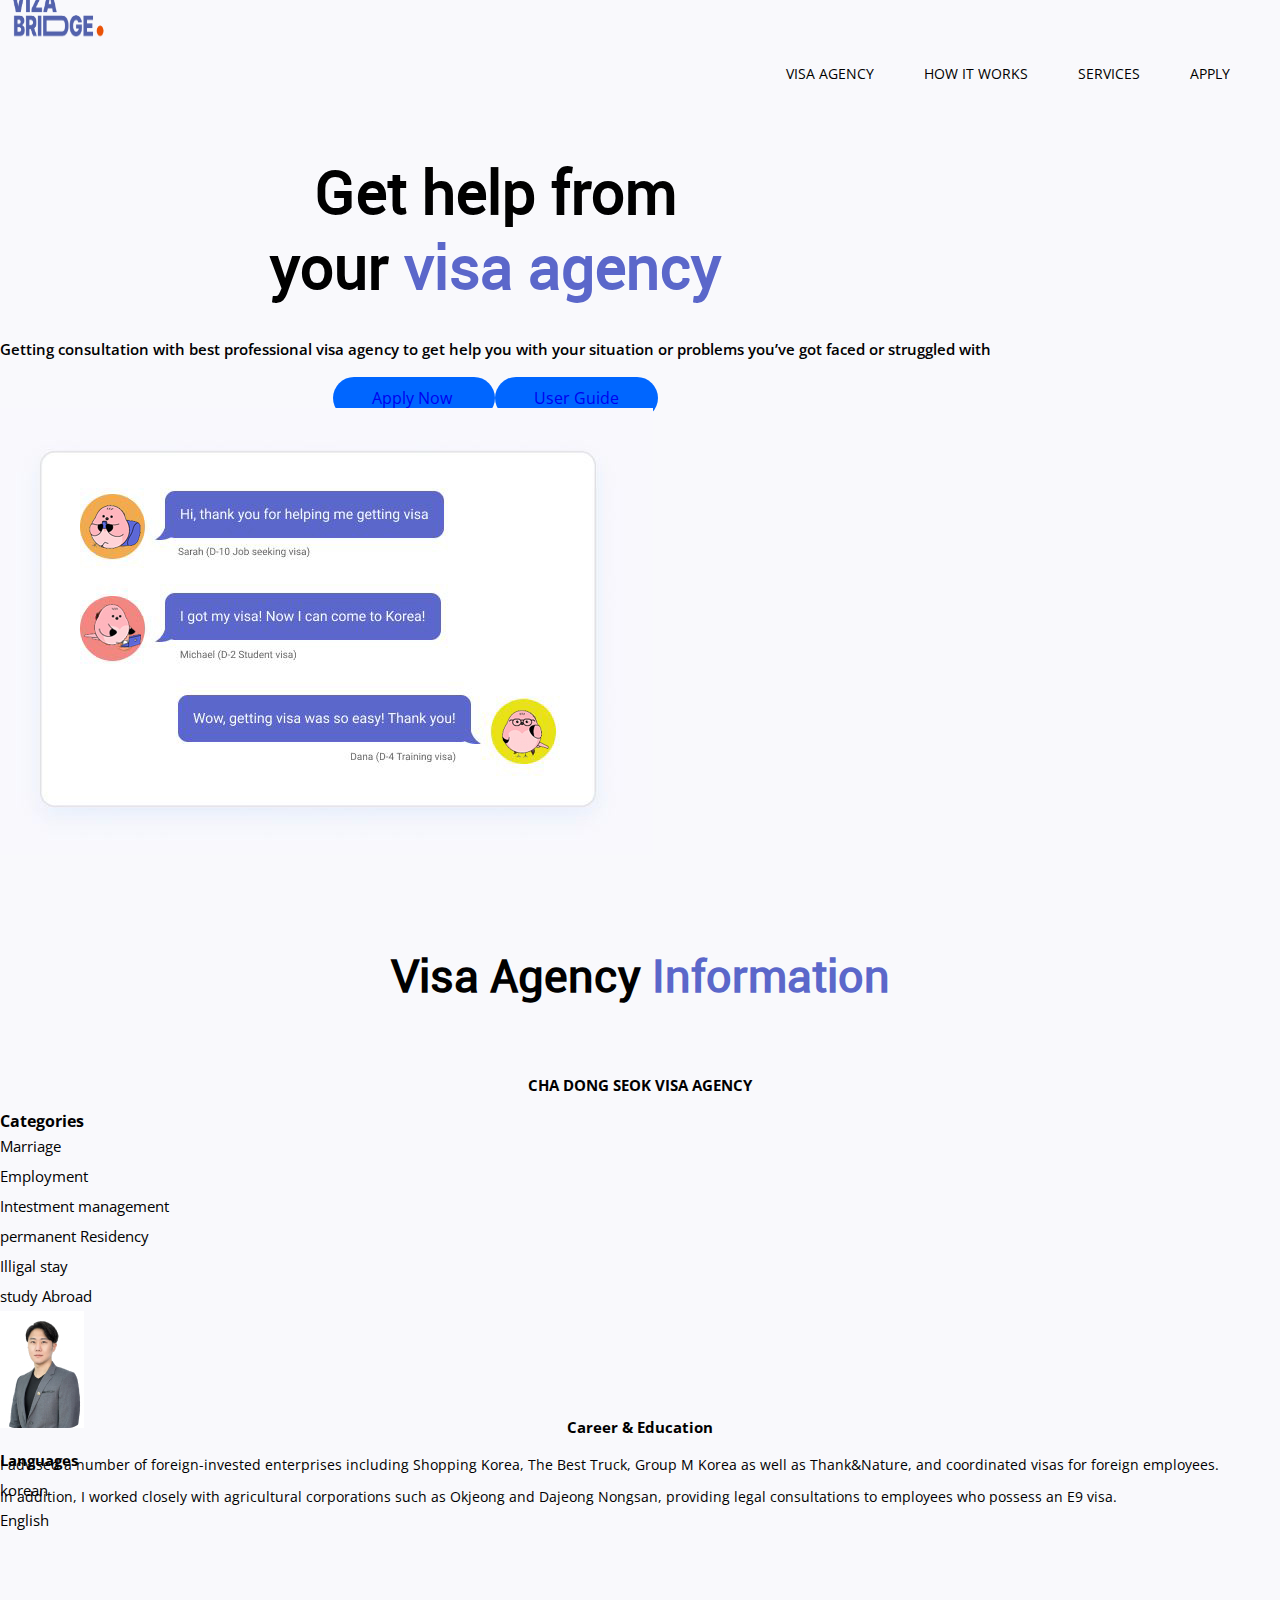
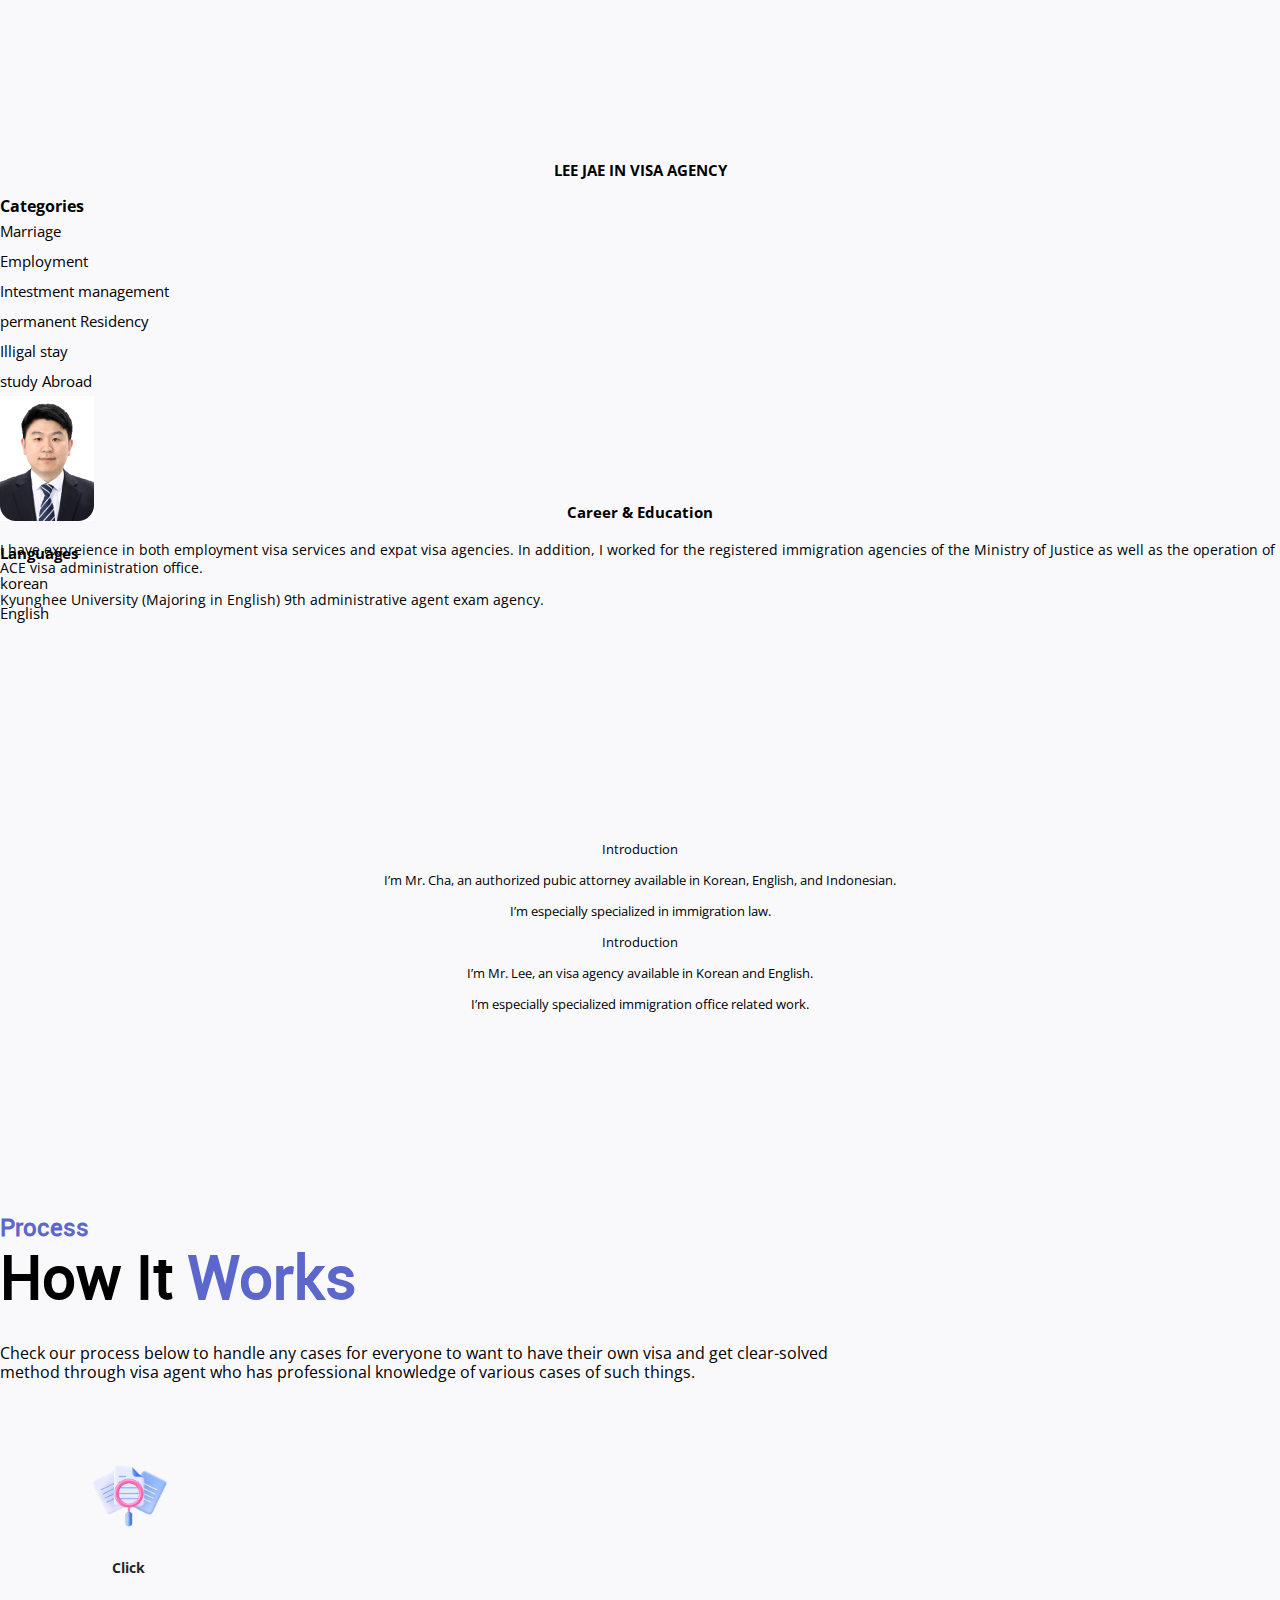
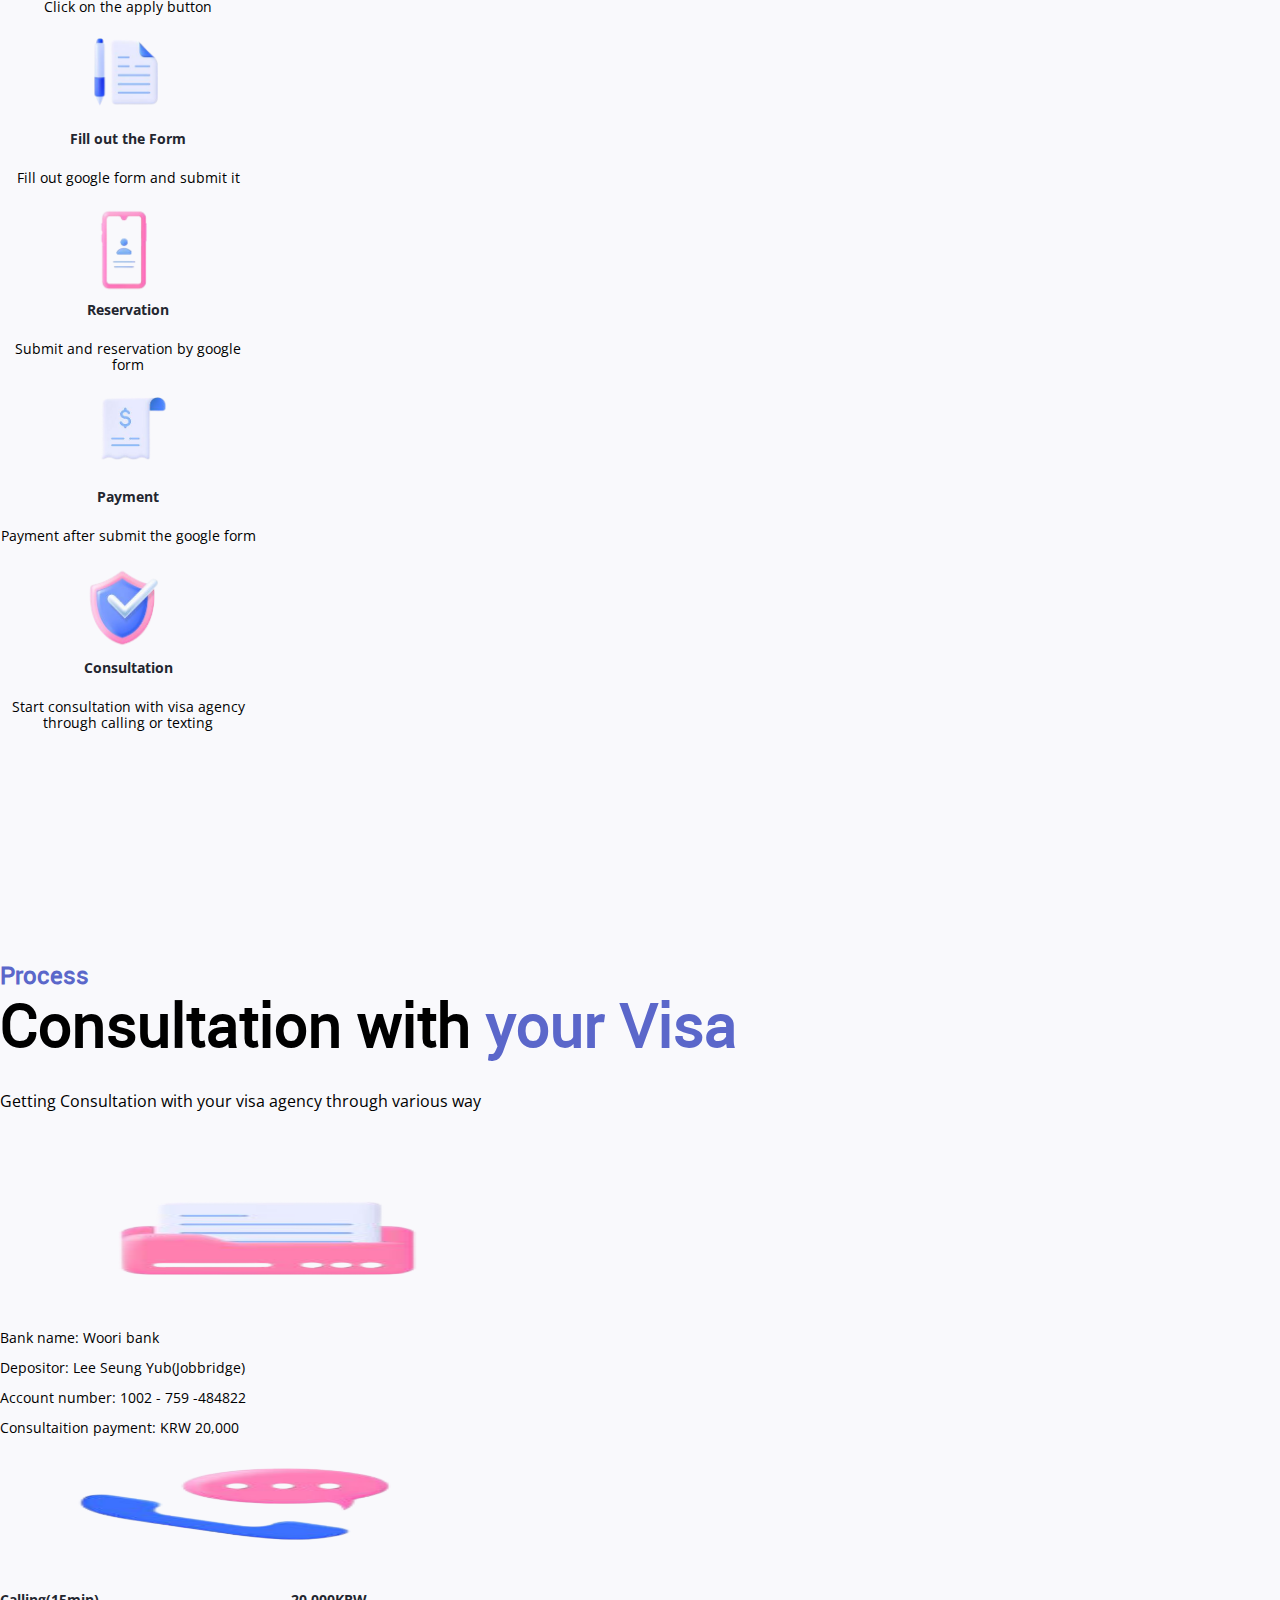
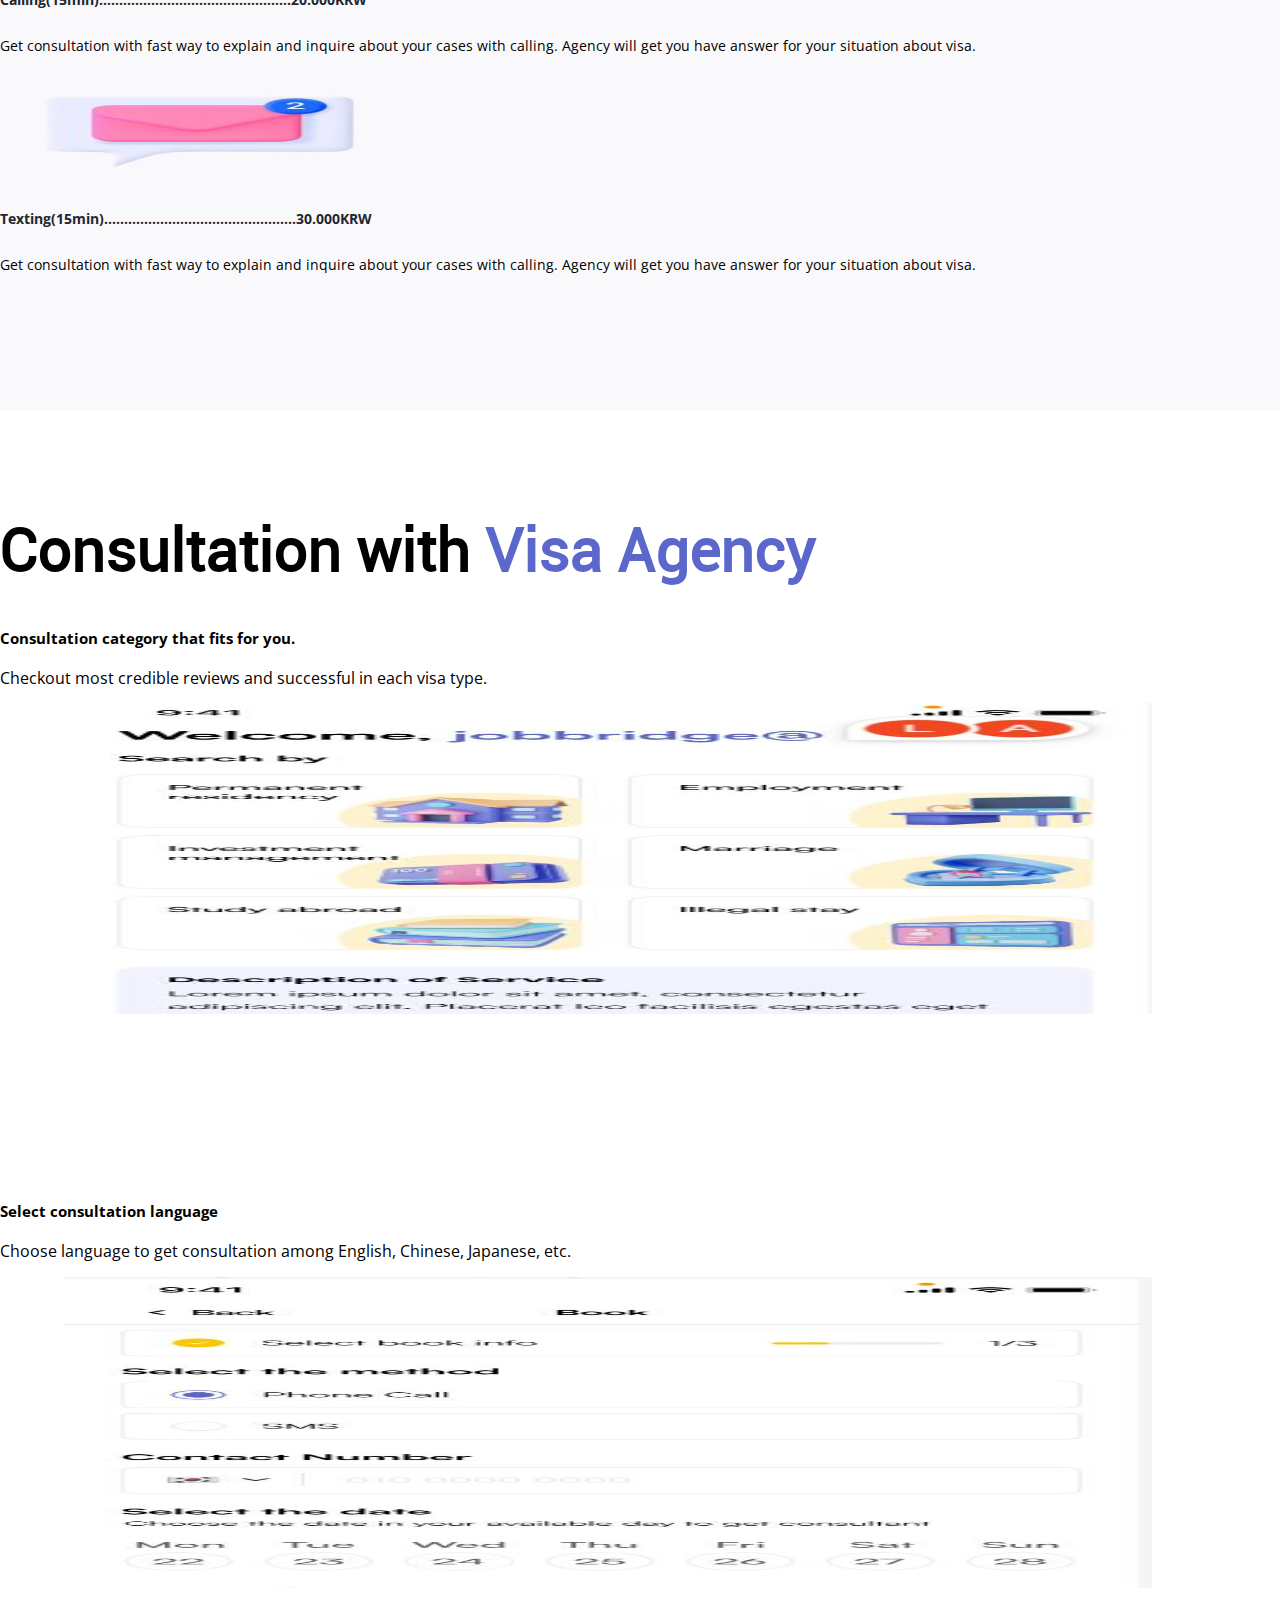
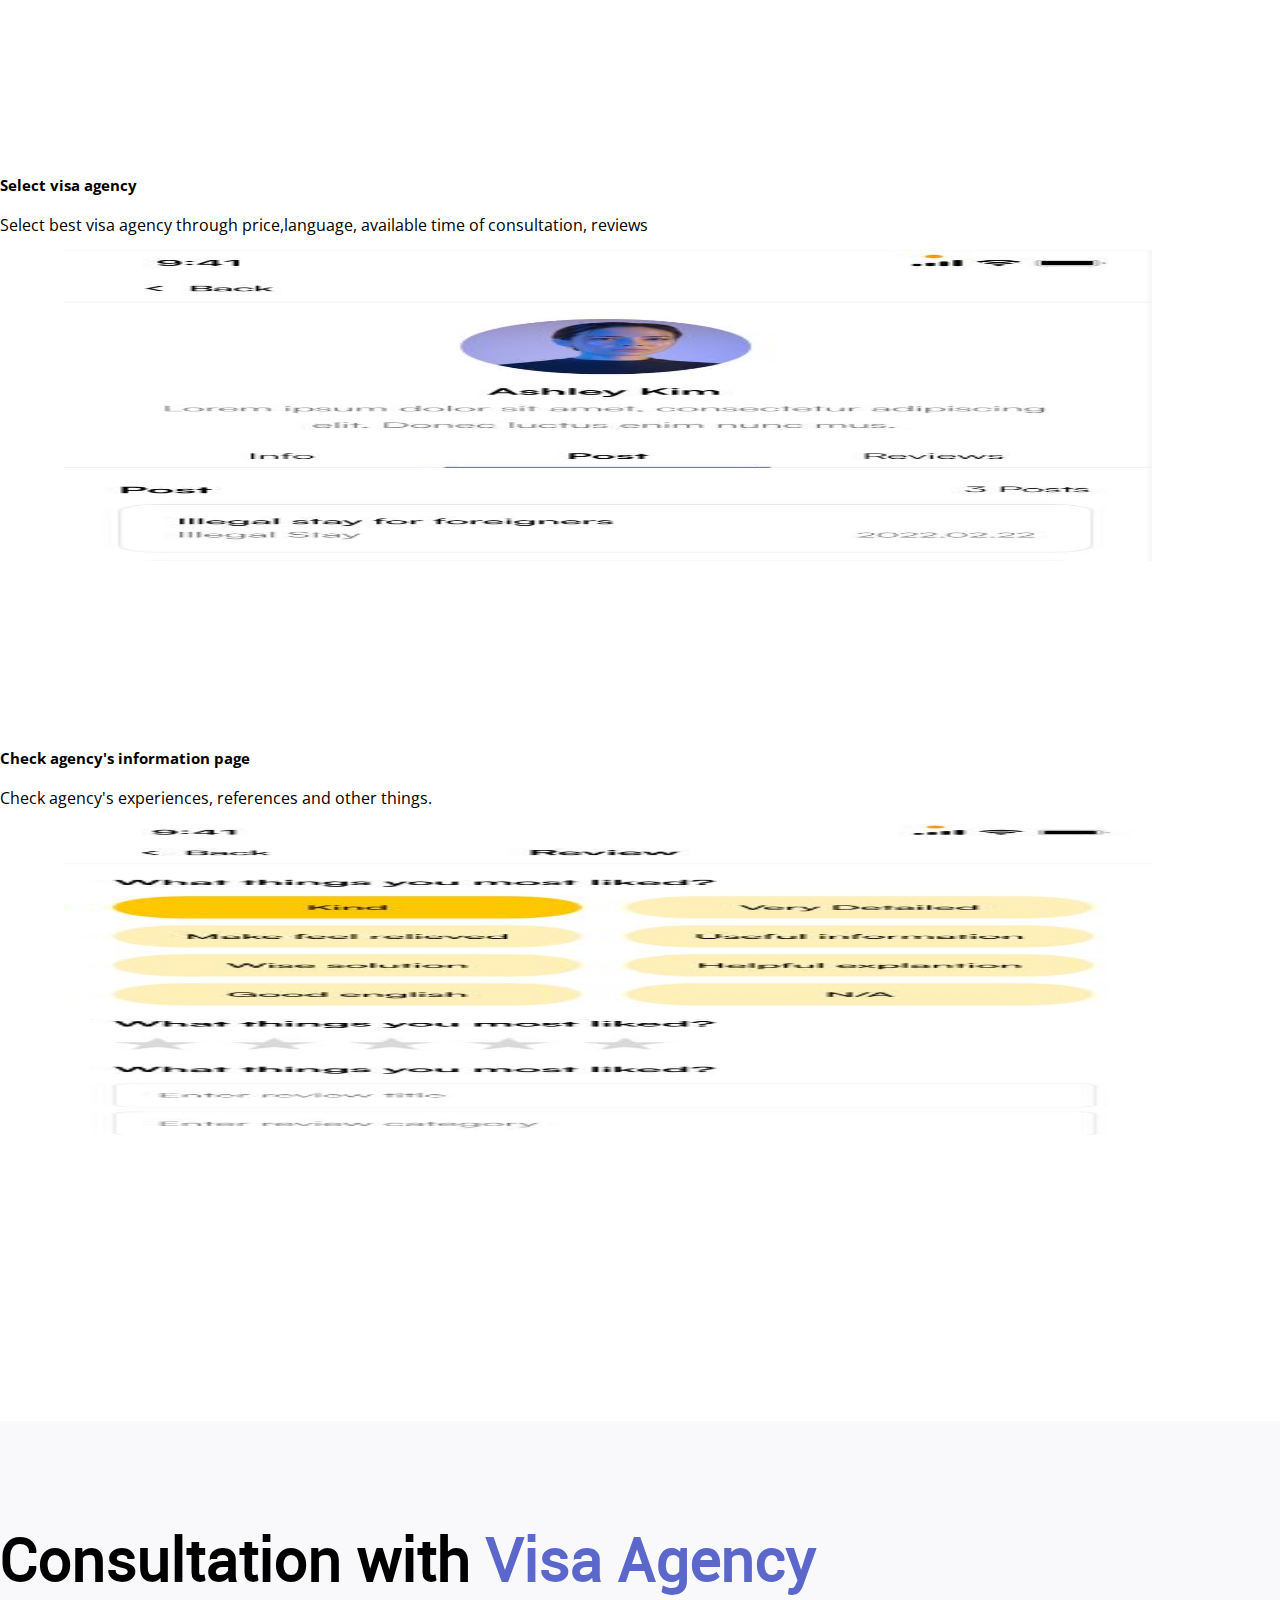
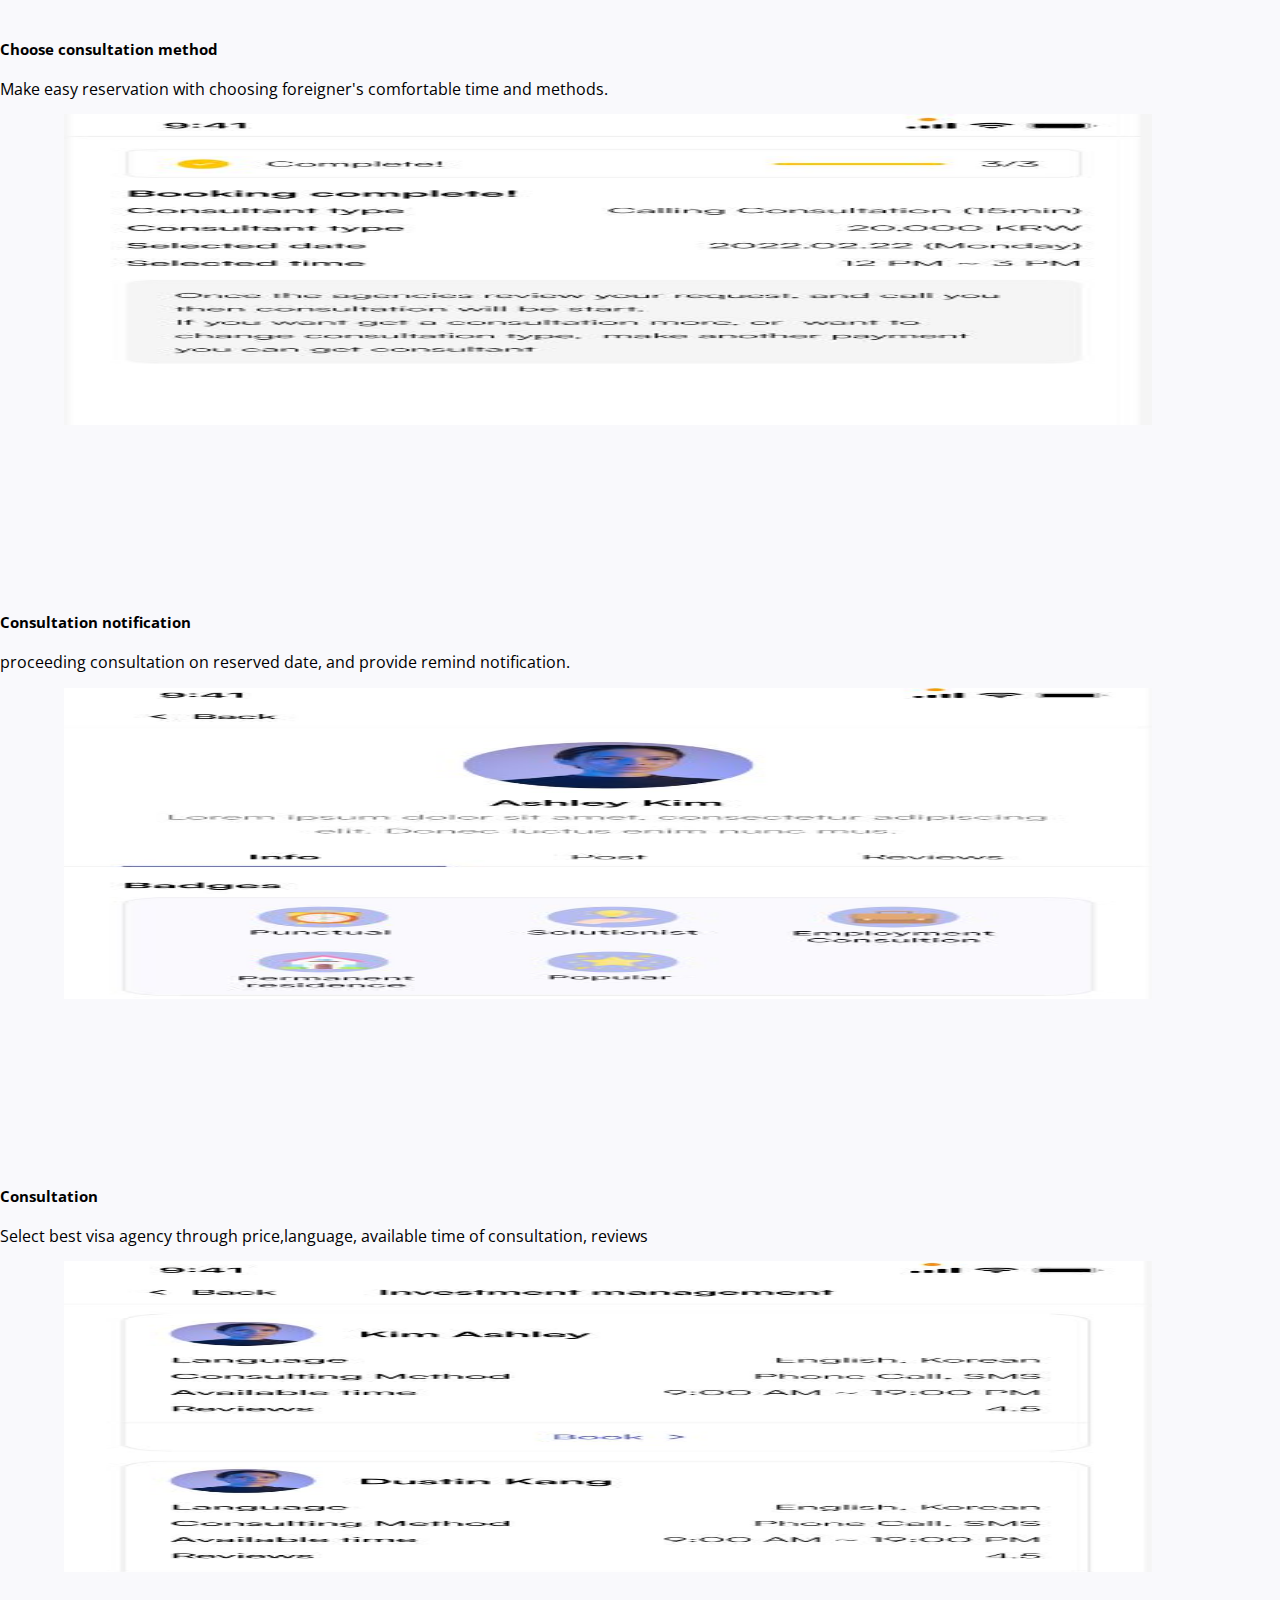
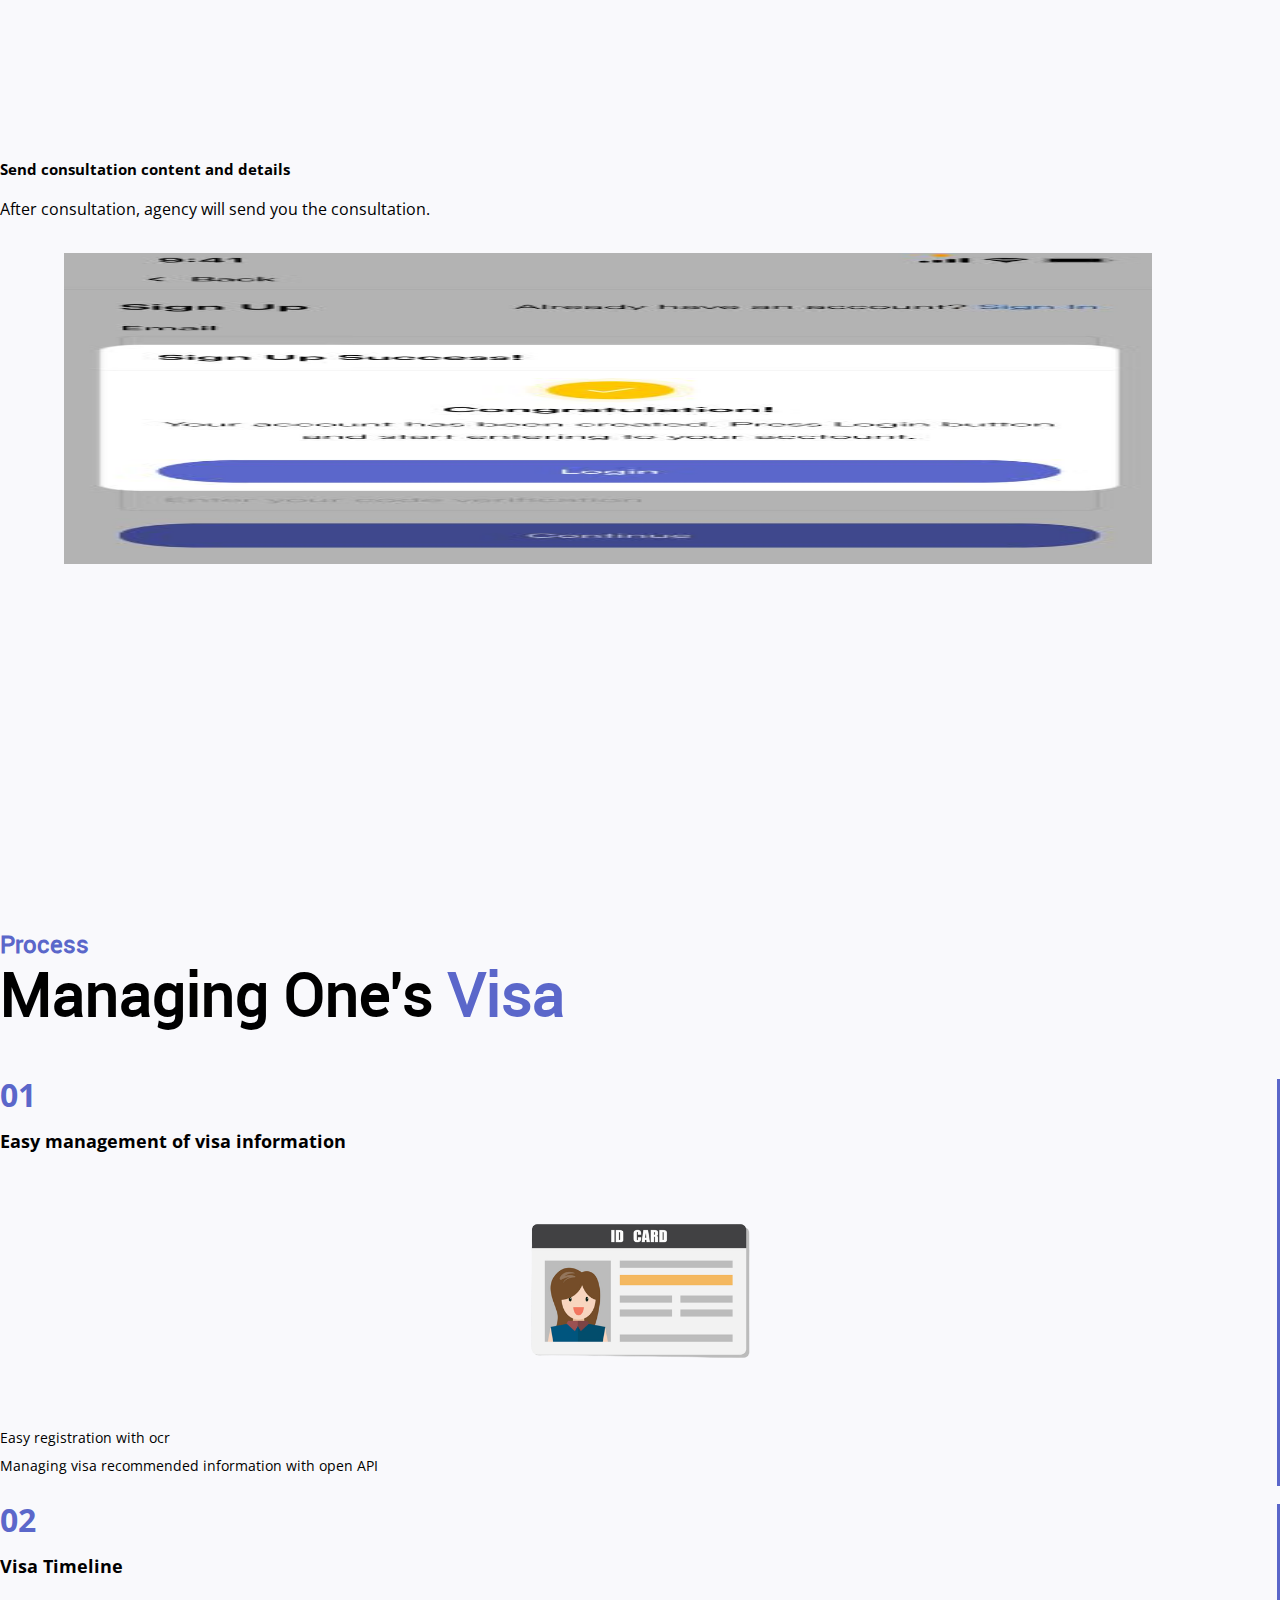
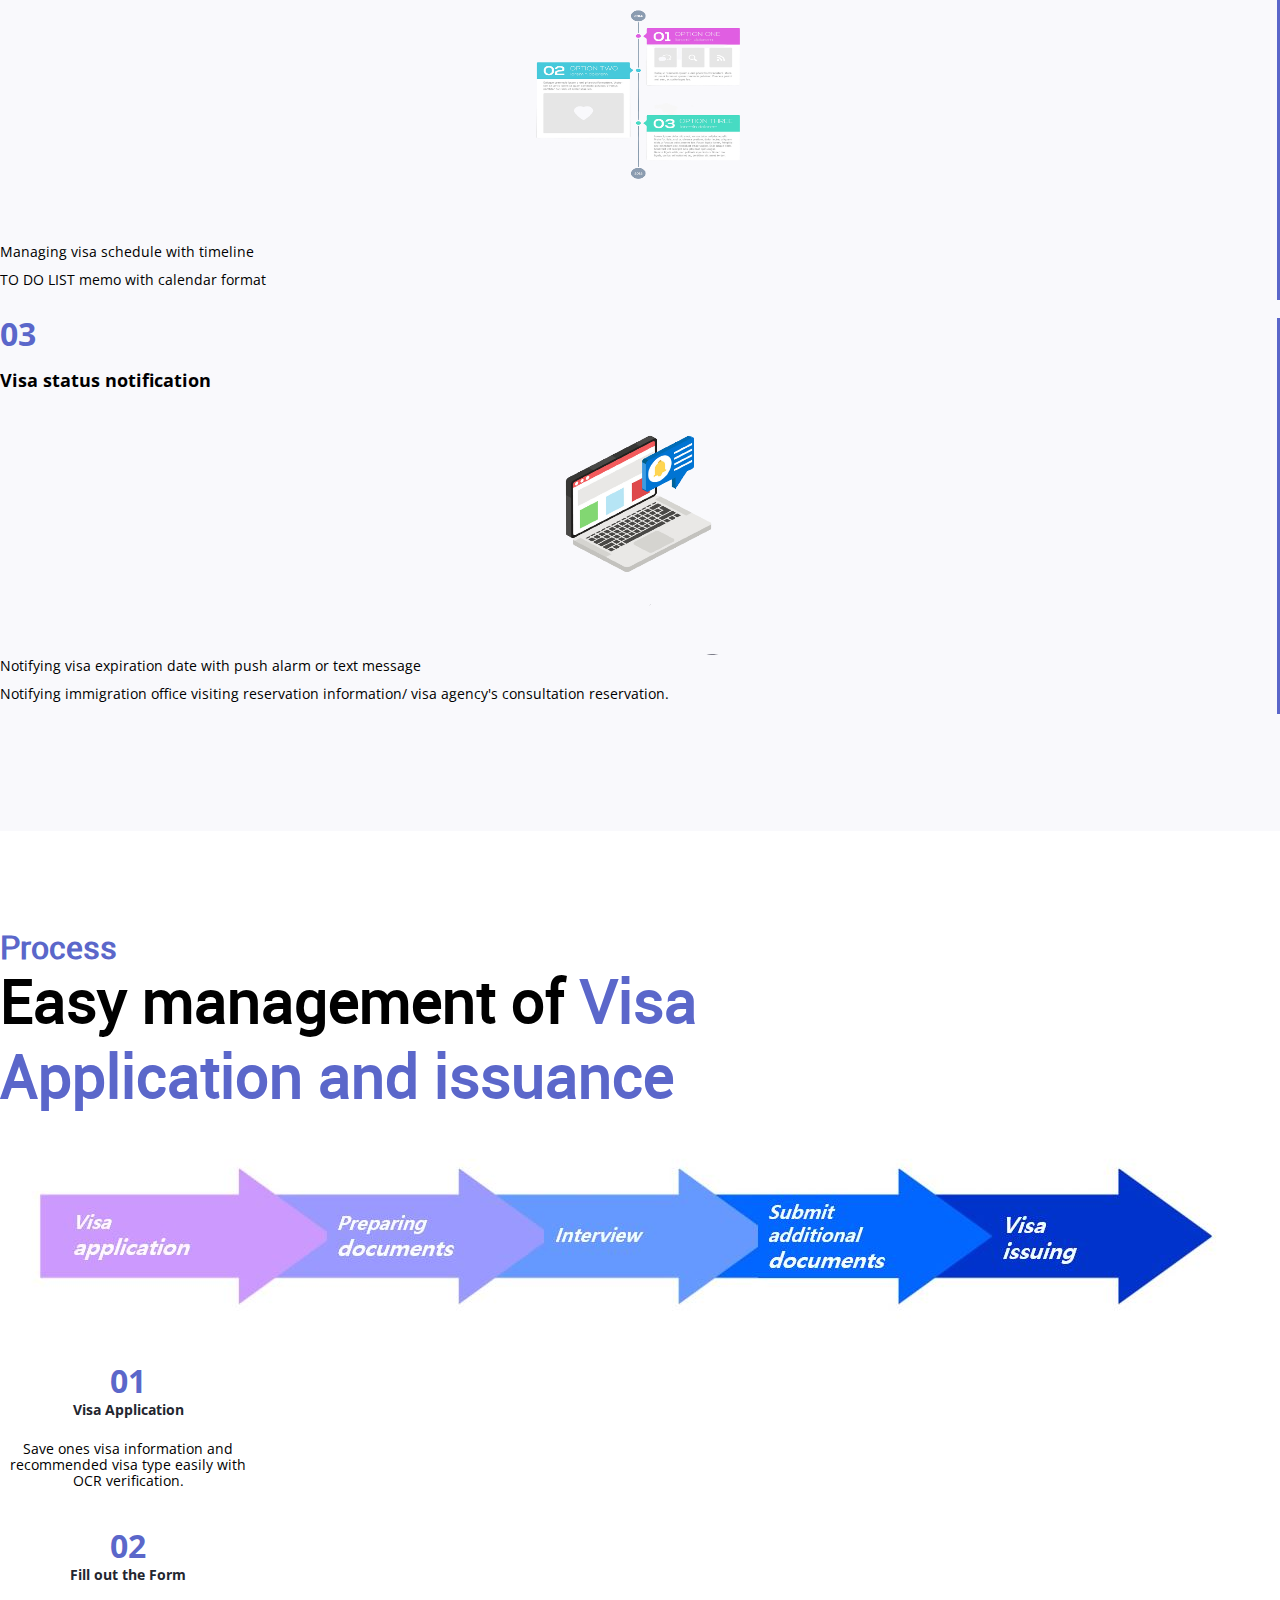
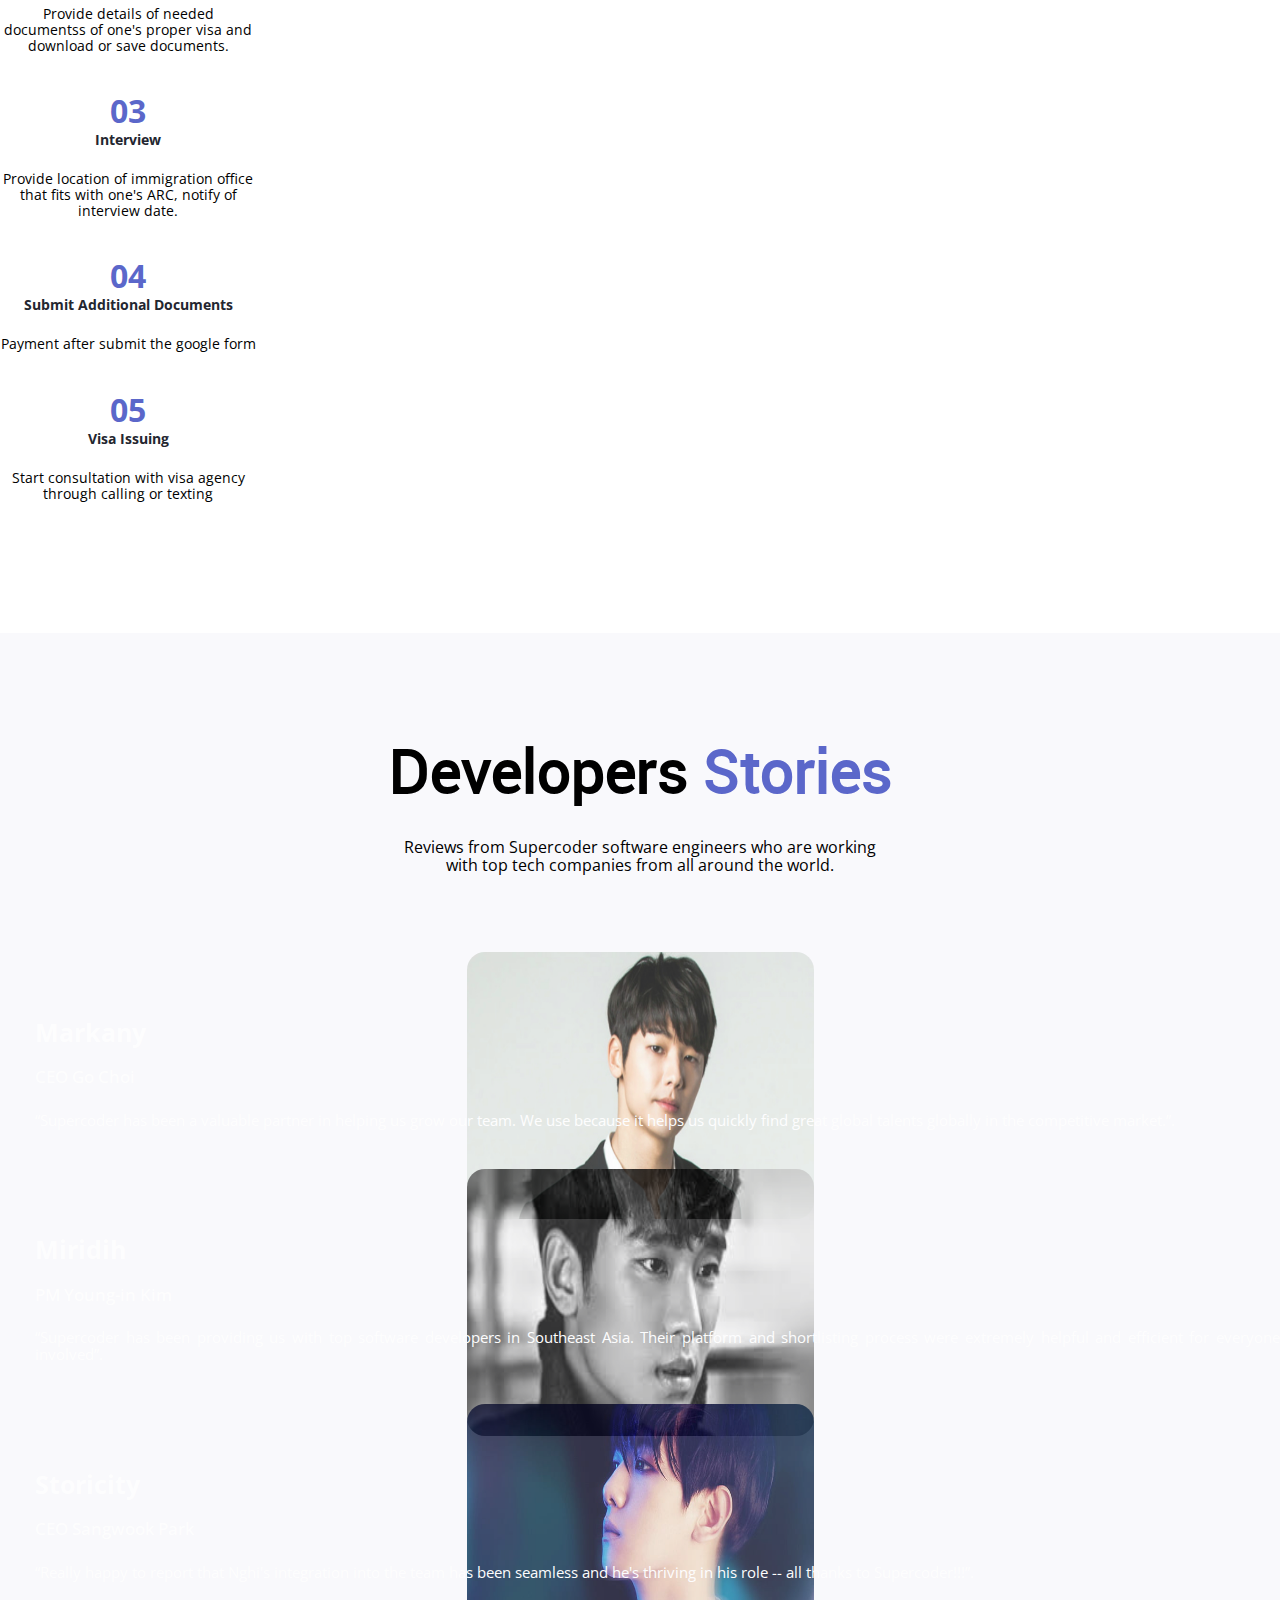
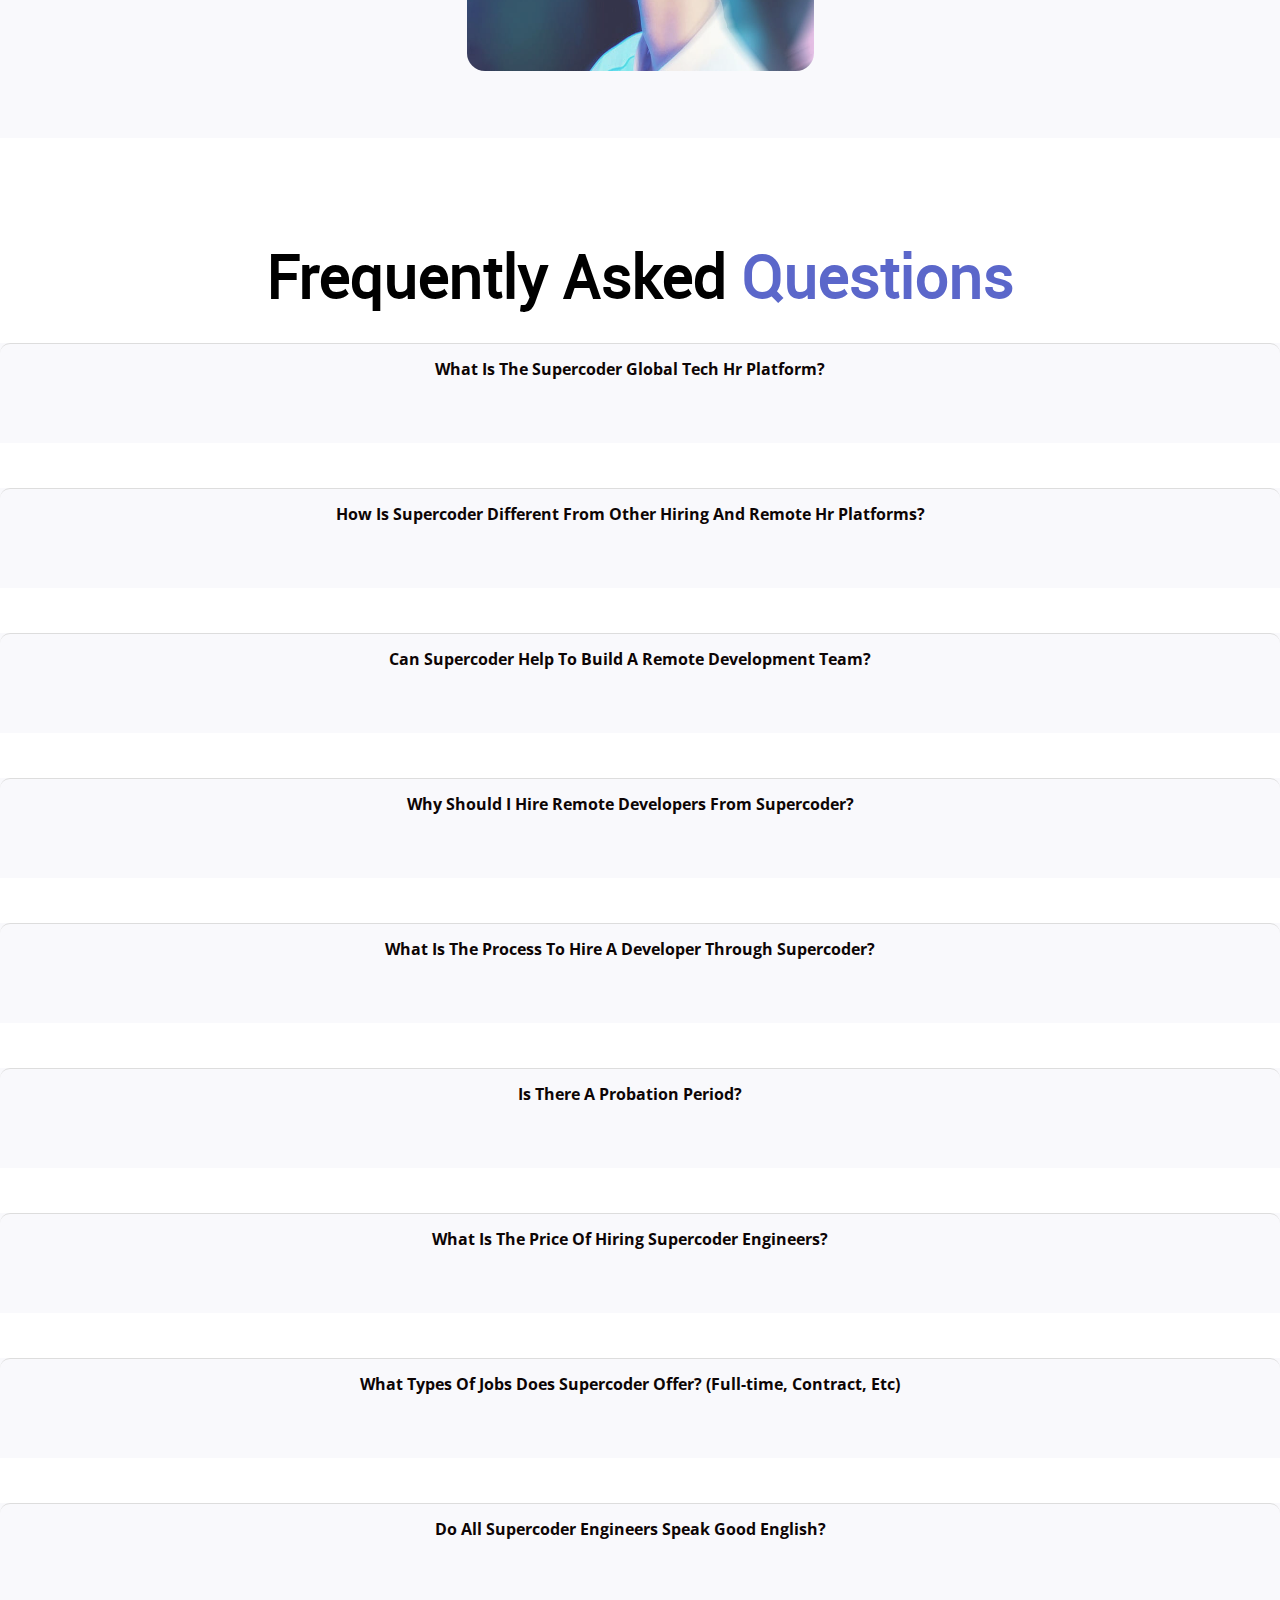
==== commit 035c7c89: "add heading" ====
--- a/index.html
+++ b/index.html
@@ -332,7 +332,7 @@
 
             <div class="container">
 
-                <h1><span class="before-heading">Process</span>Consultation with your <span> Visa</span></h1>
+                <h1><span class="before-heading">Process</span>Consultation with <span>your Visa</span></h1>
                 <p>Getting Consultation with your visa agency through various way</p>
 
                 <div class="row">
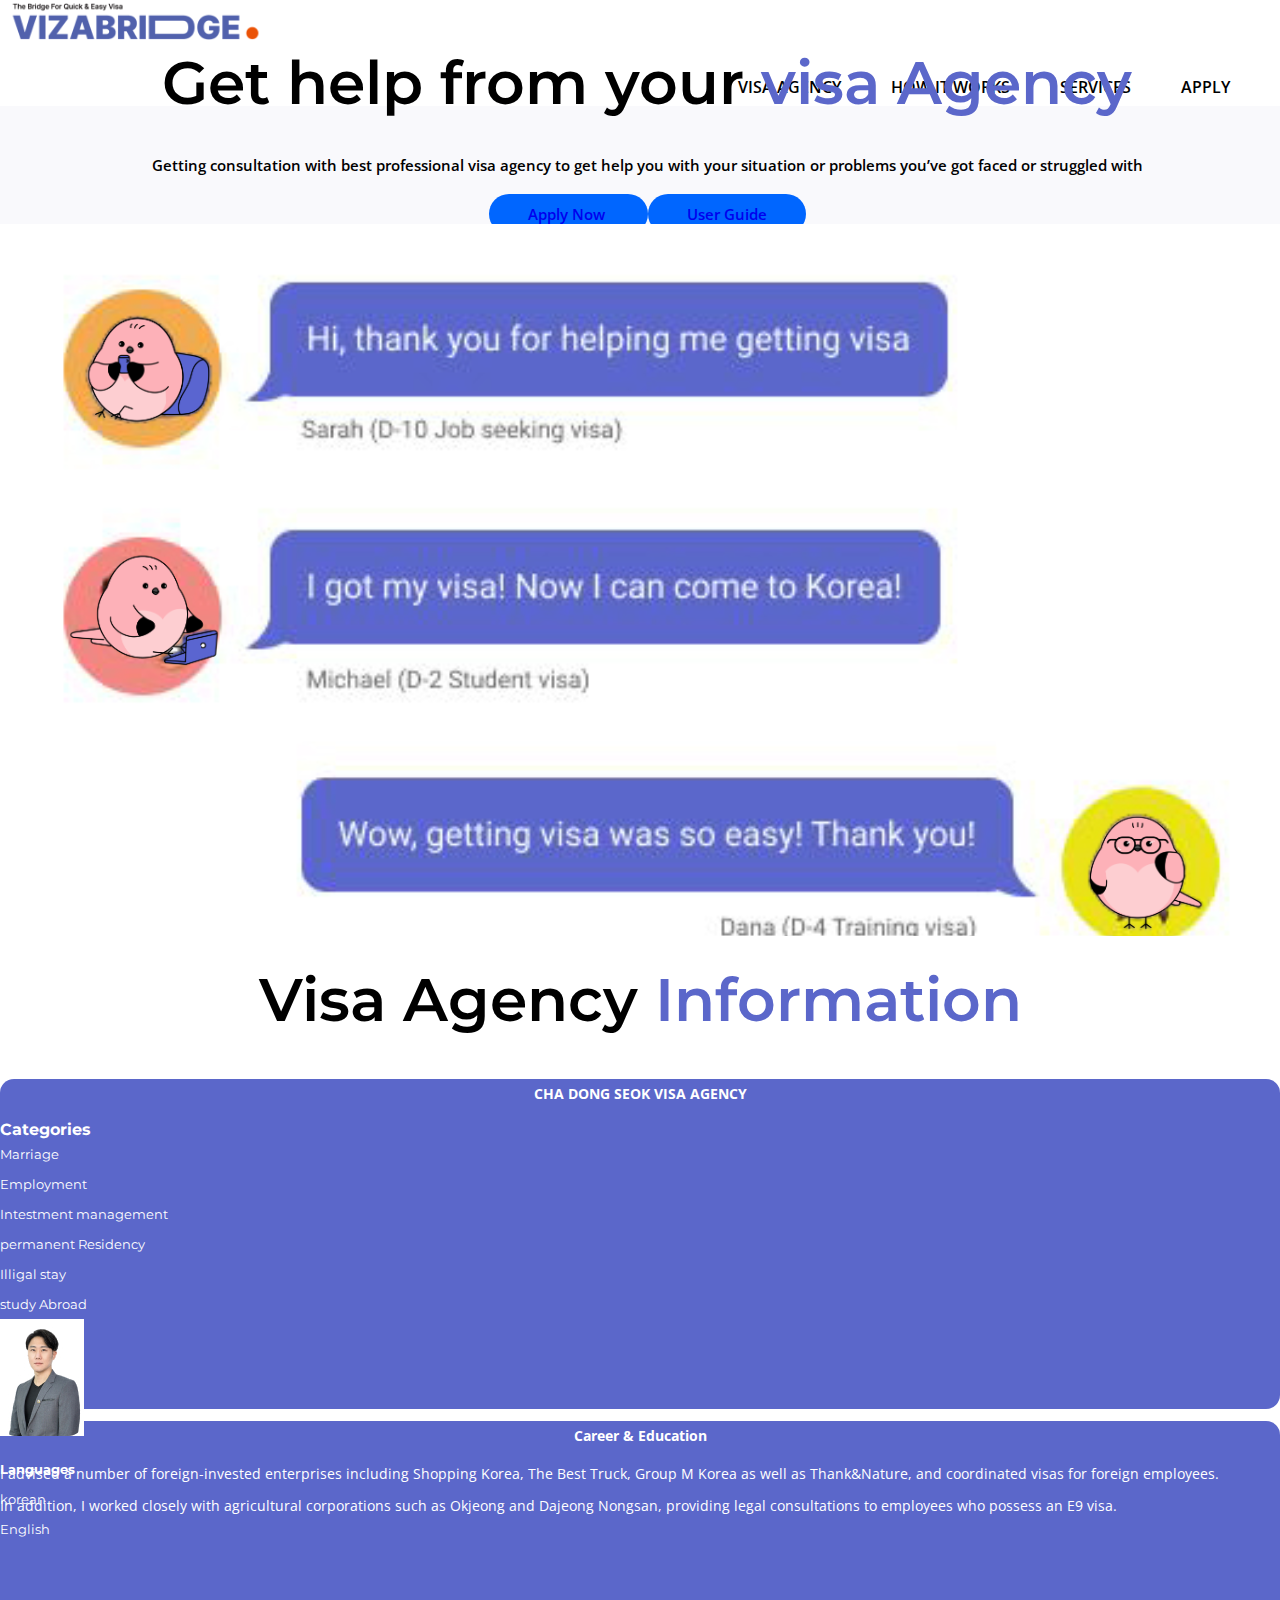
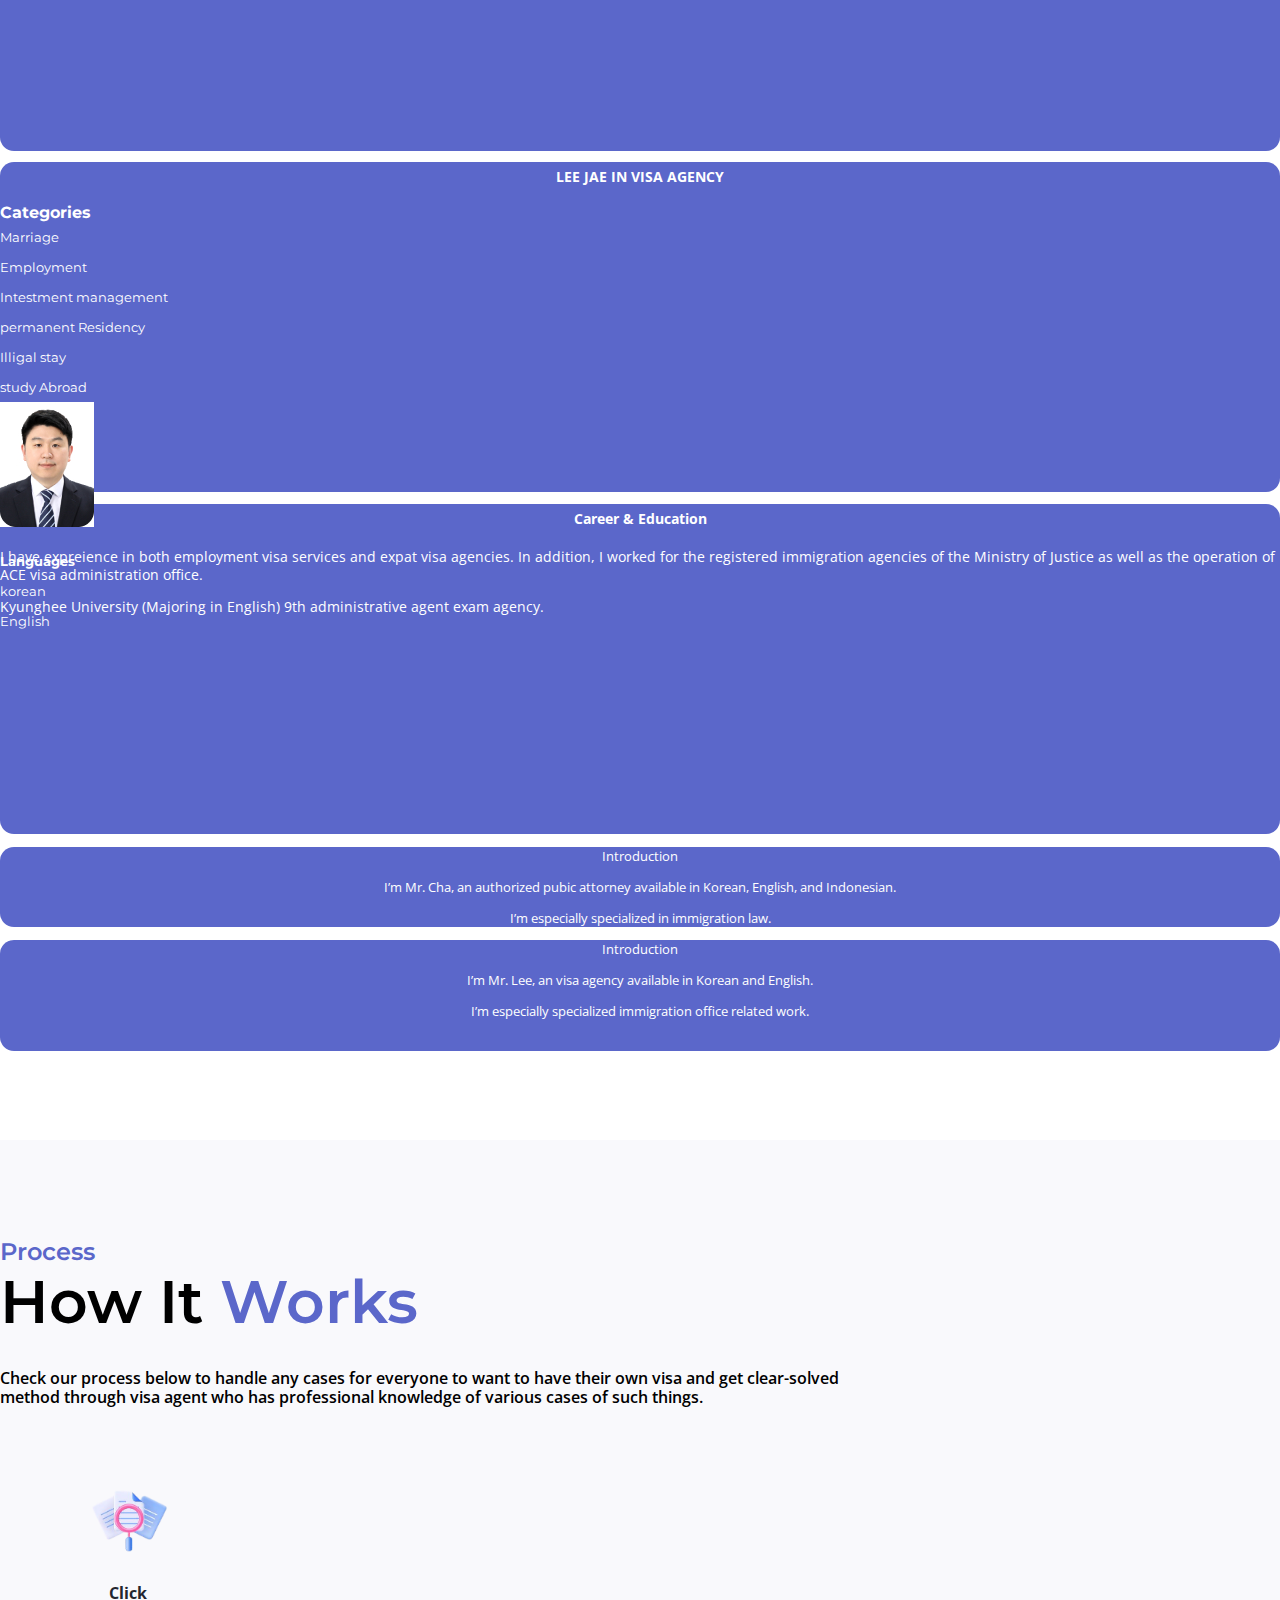
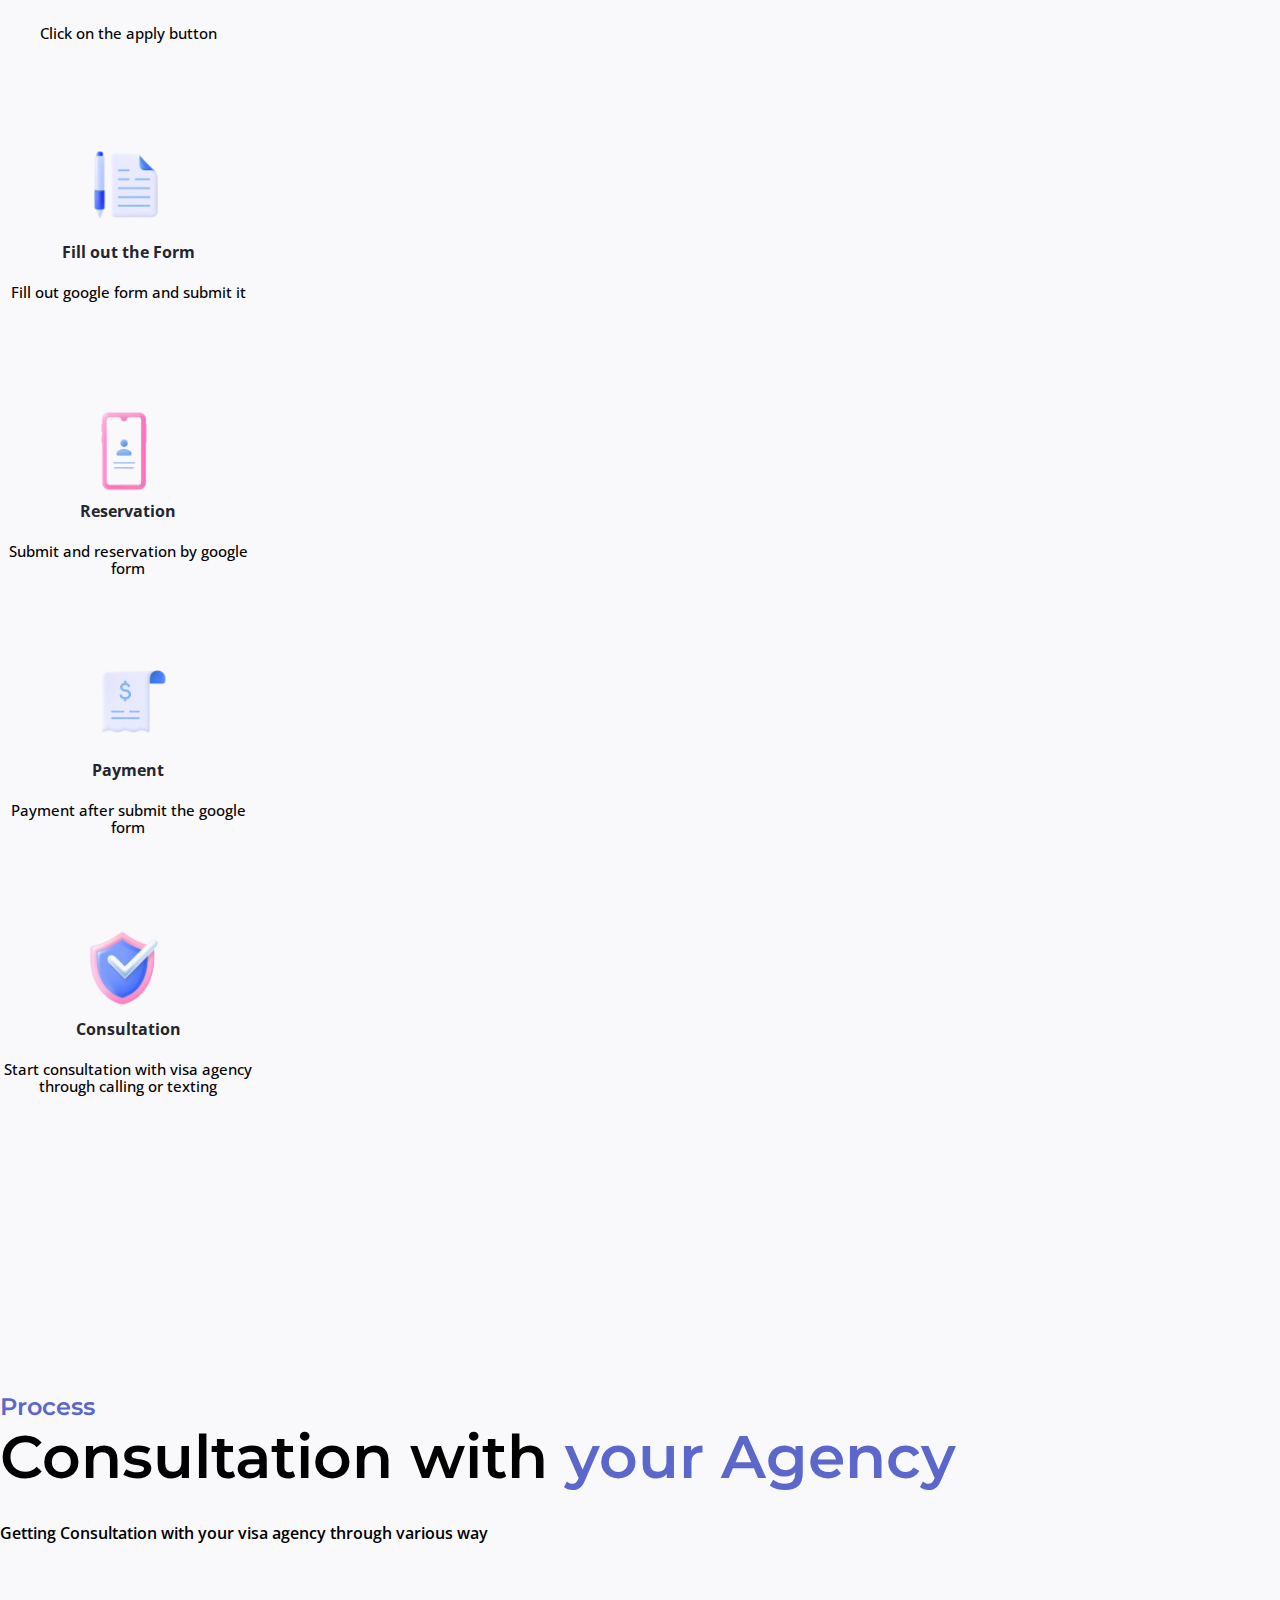
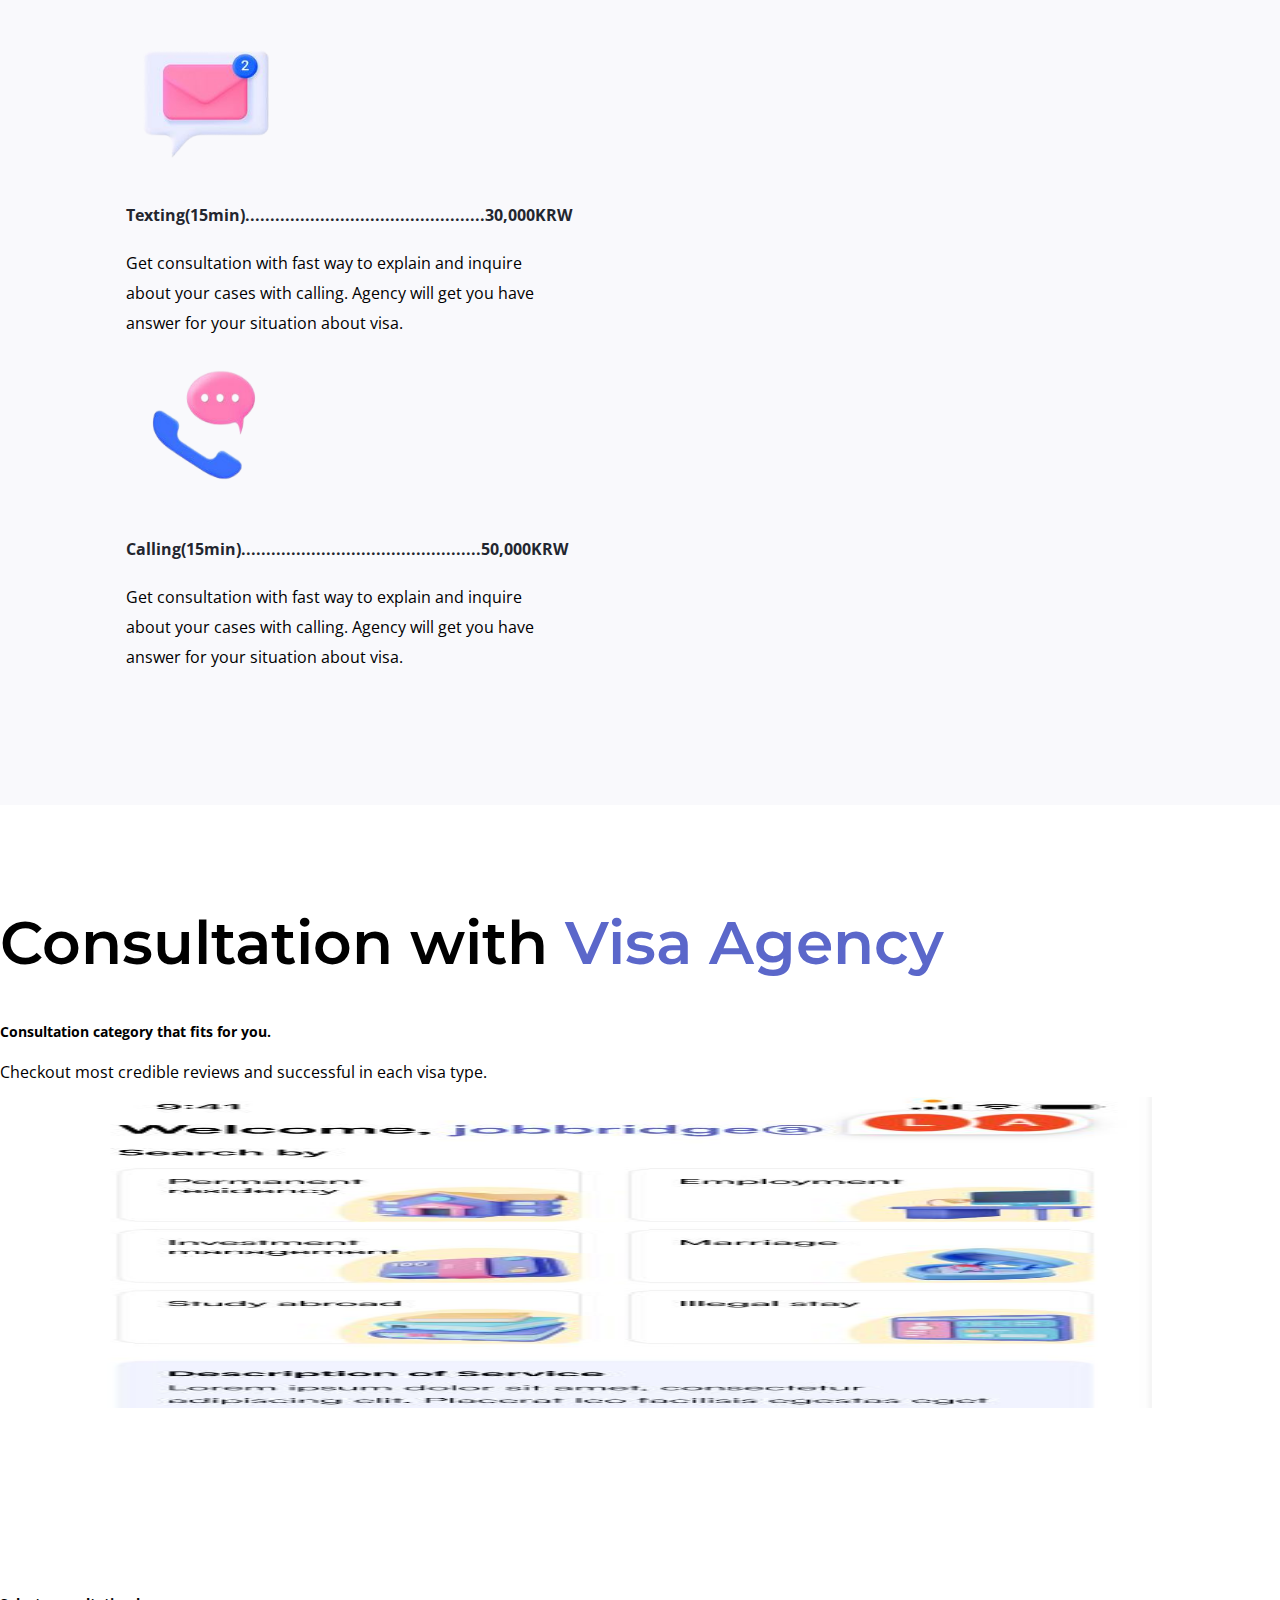
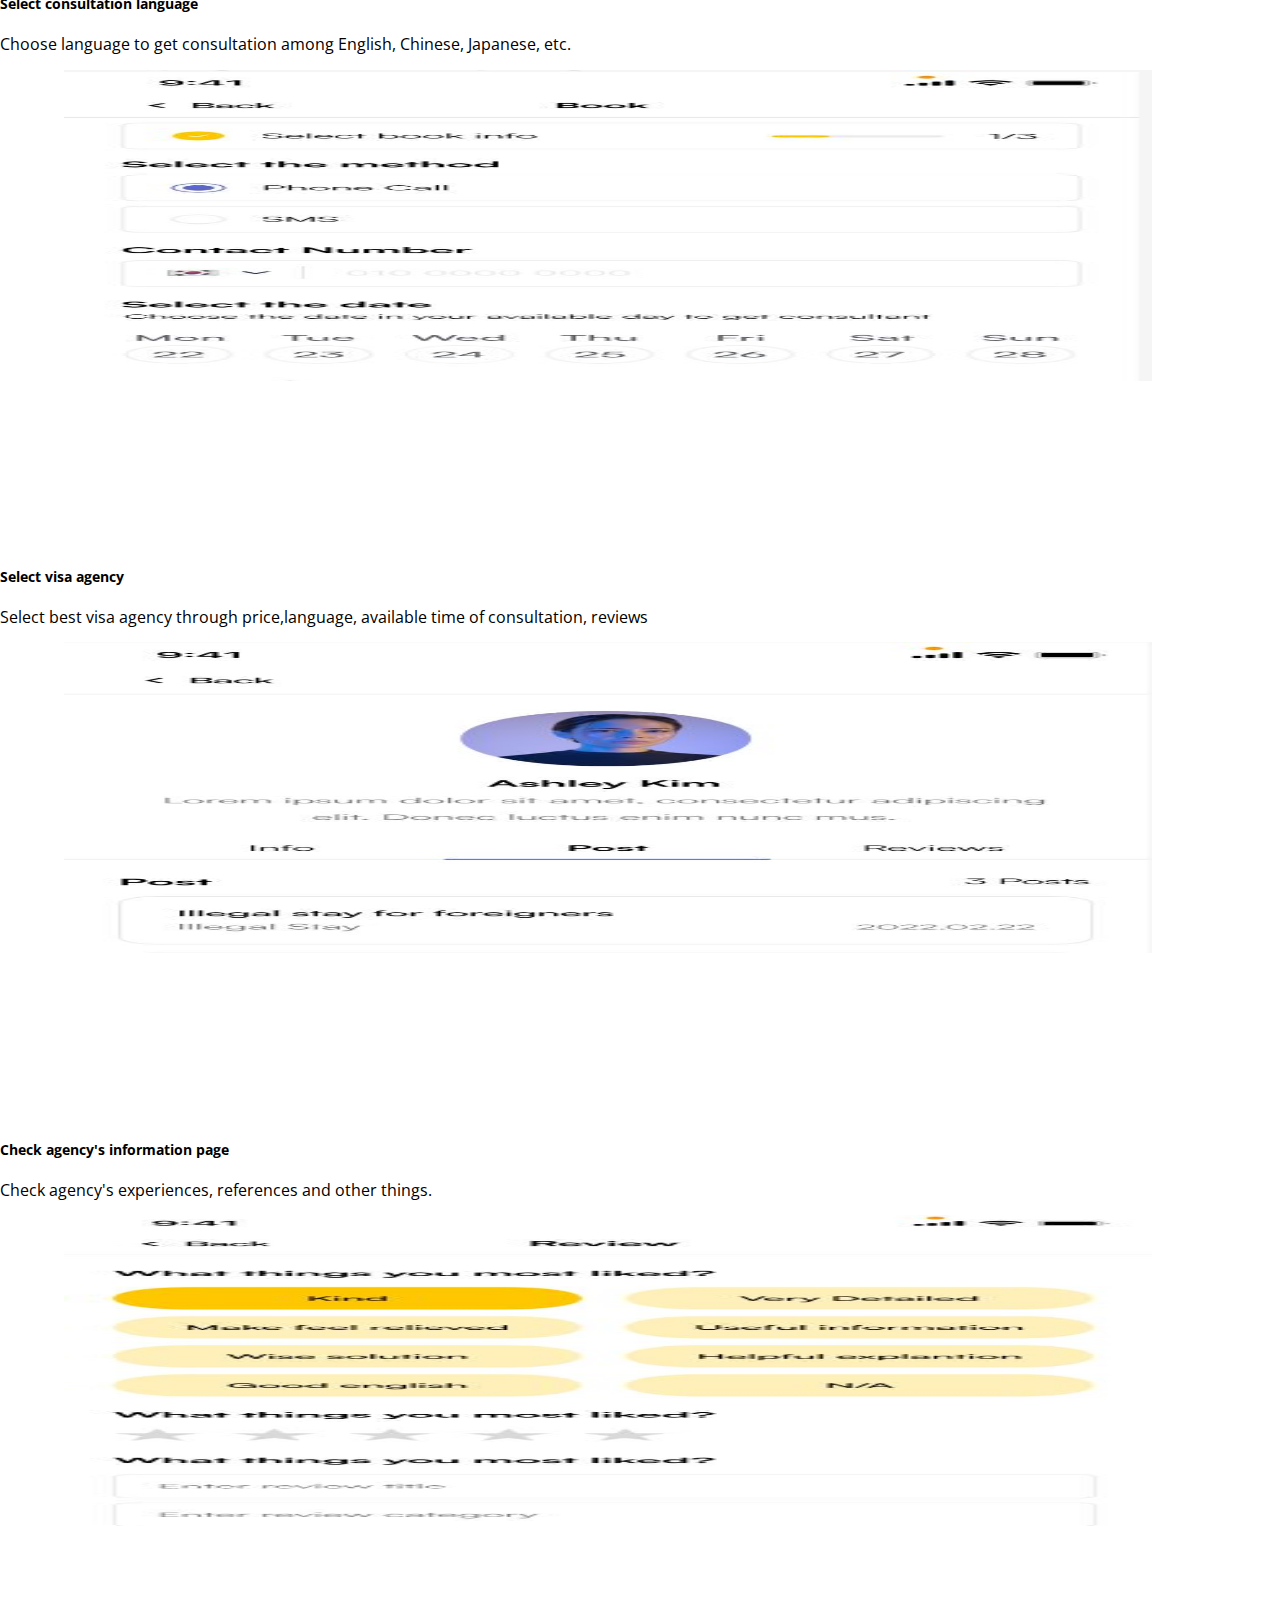
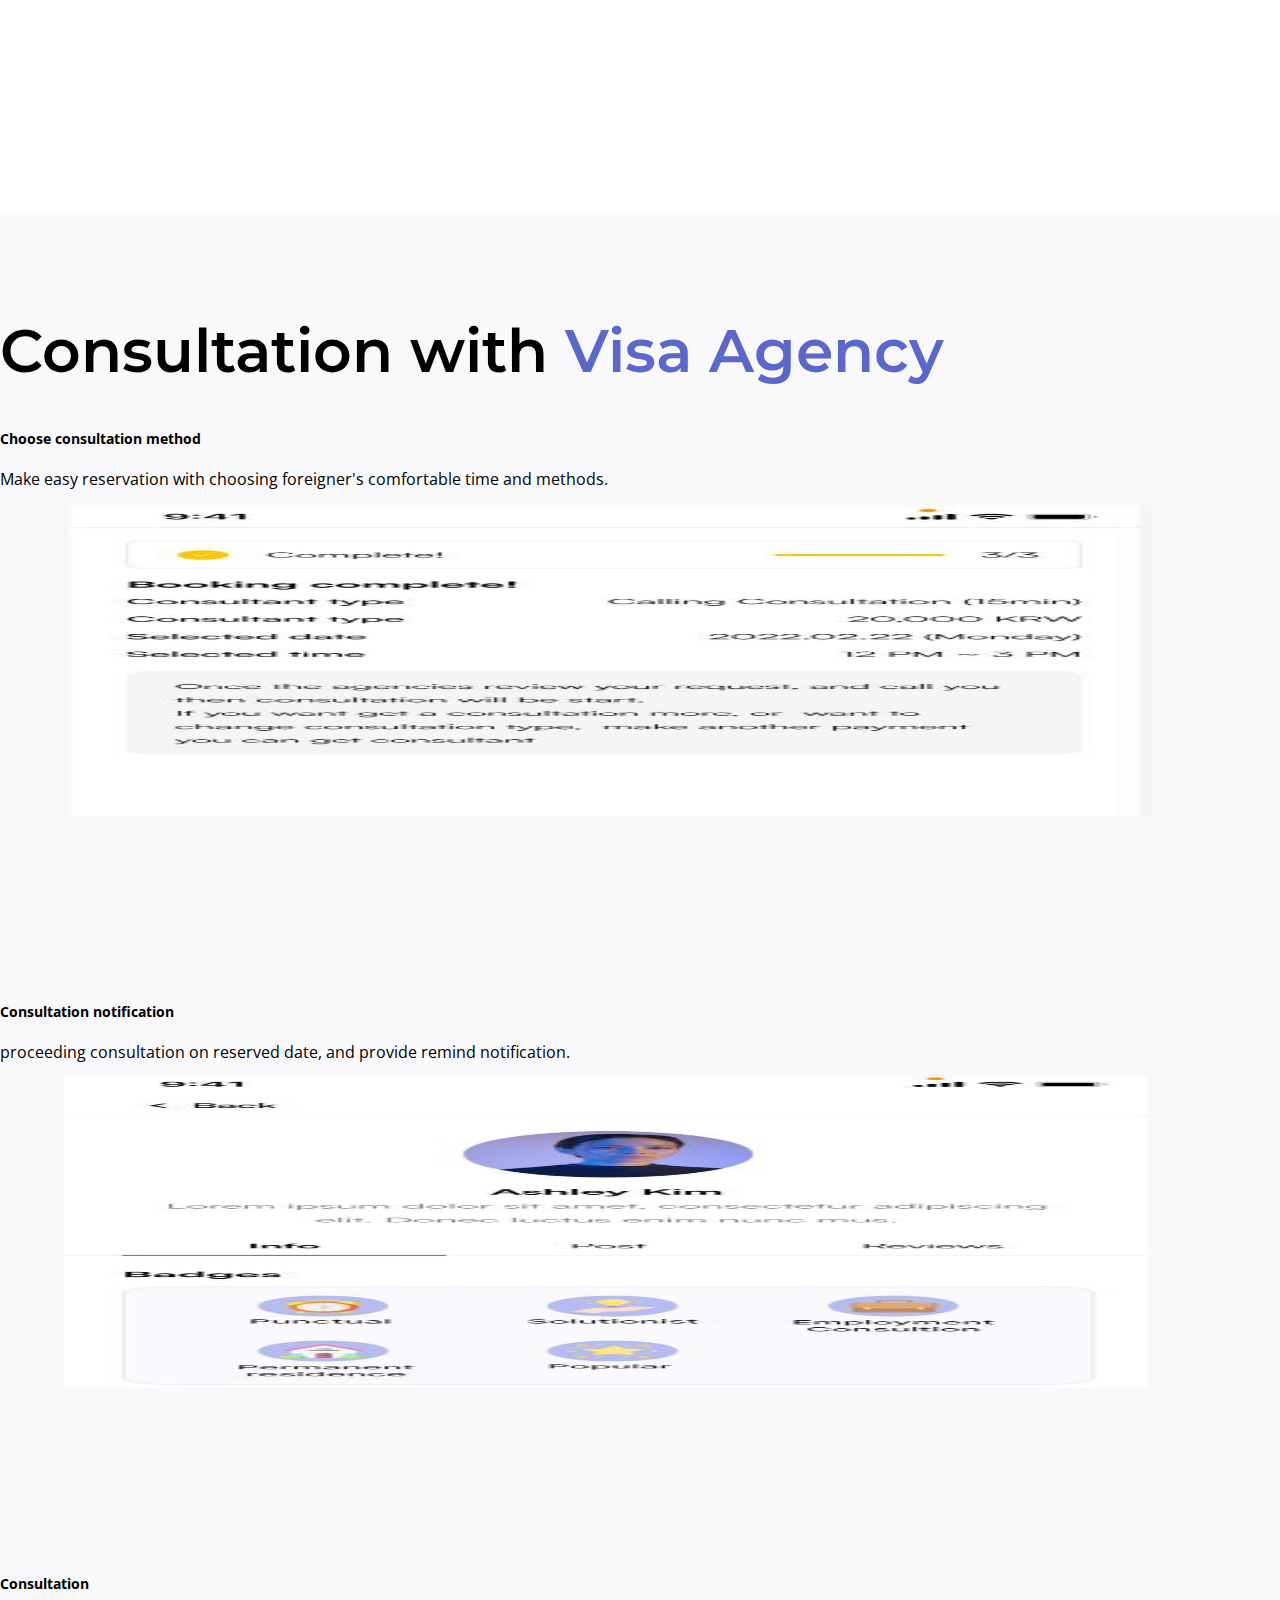
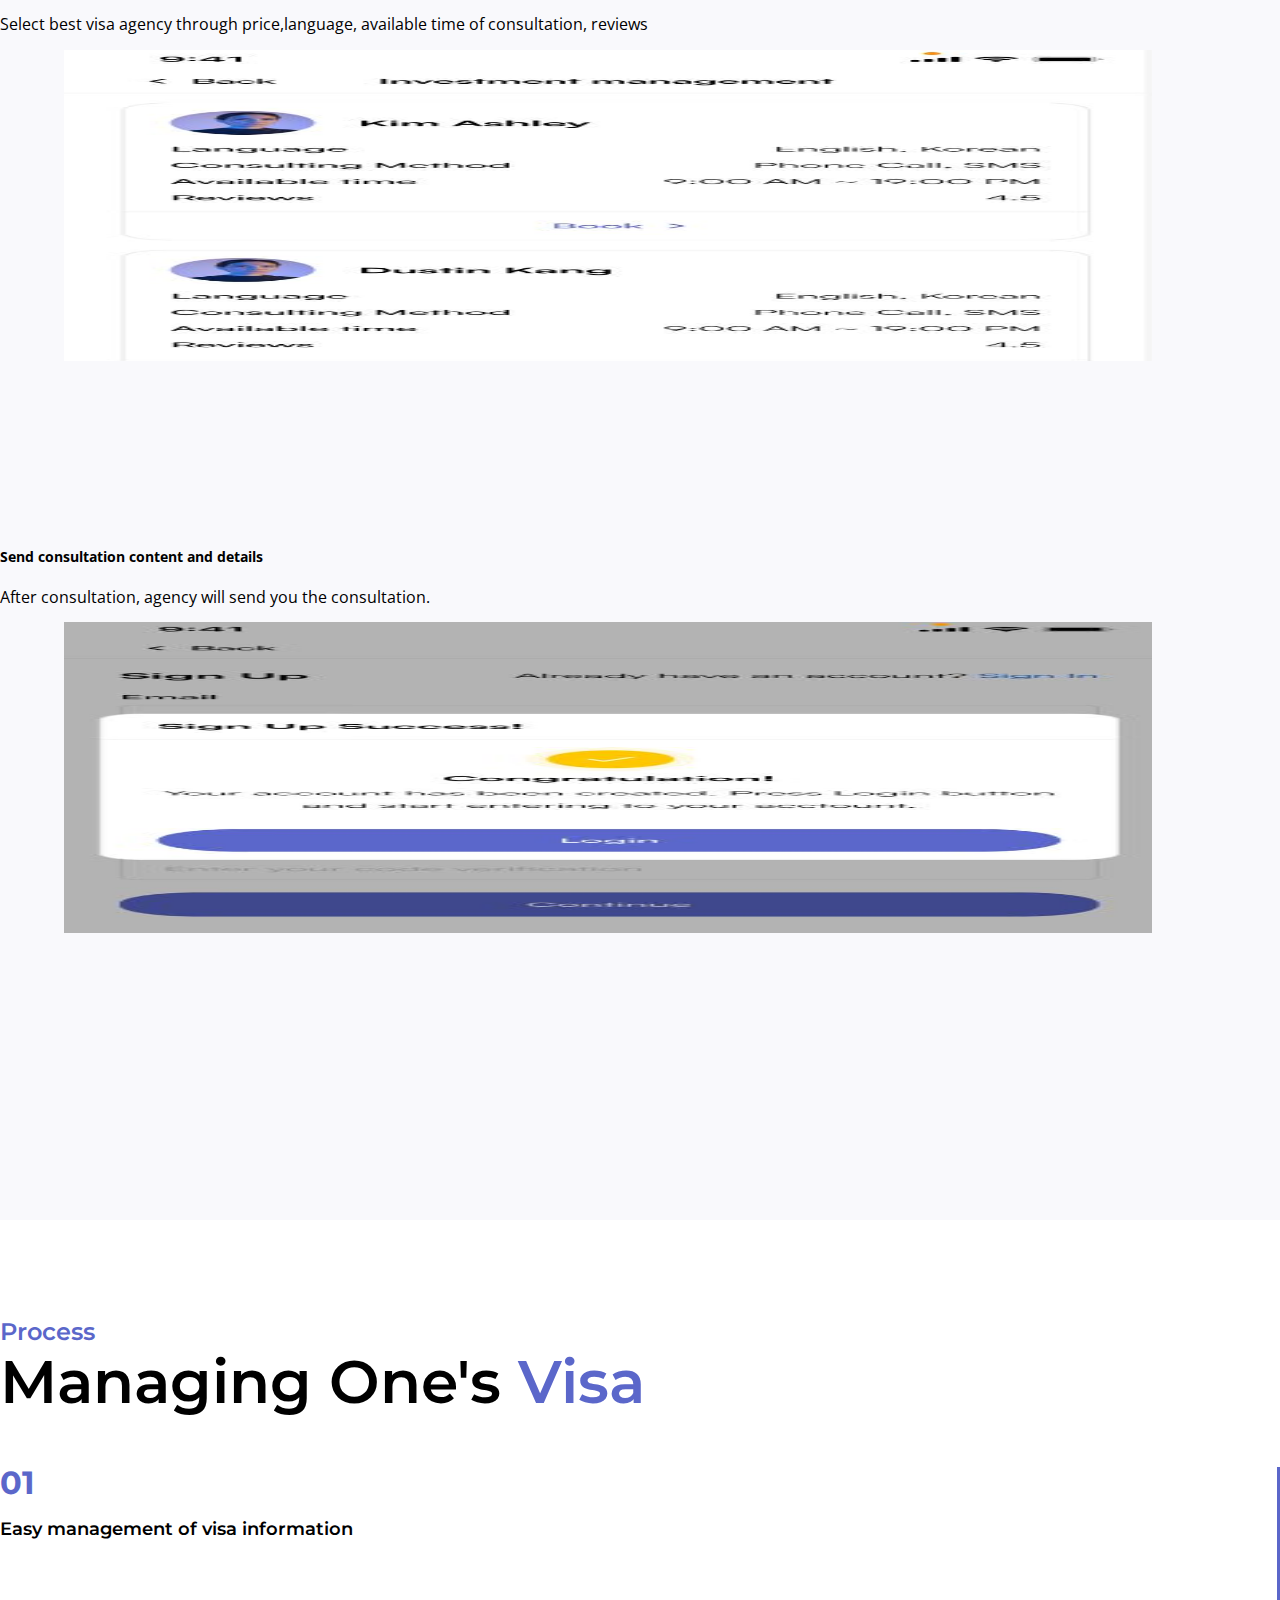
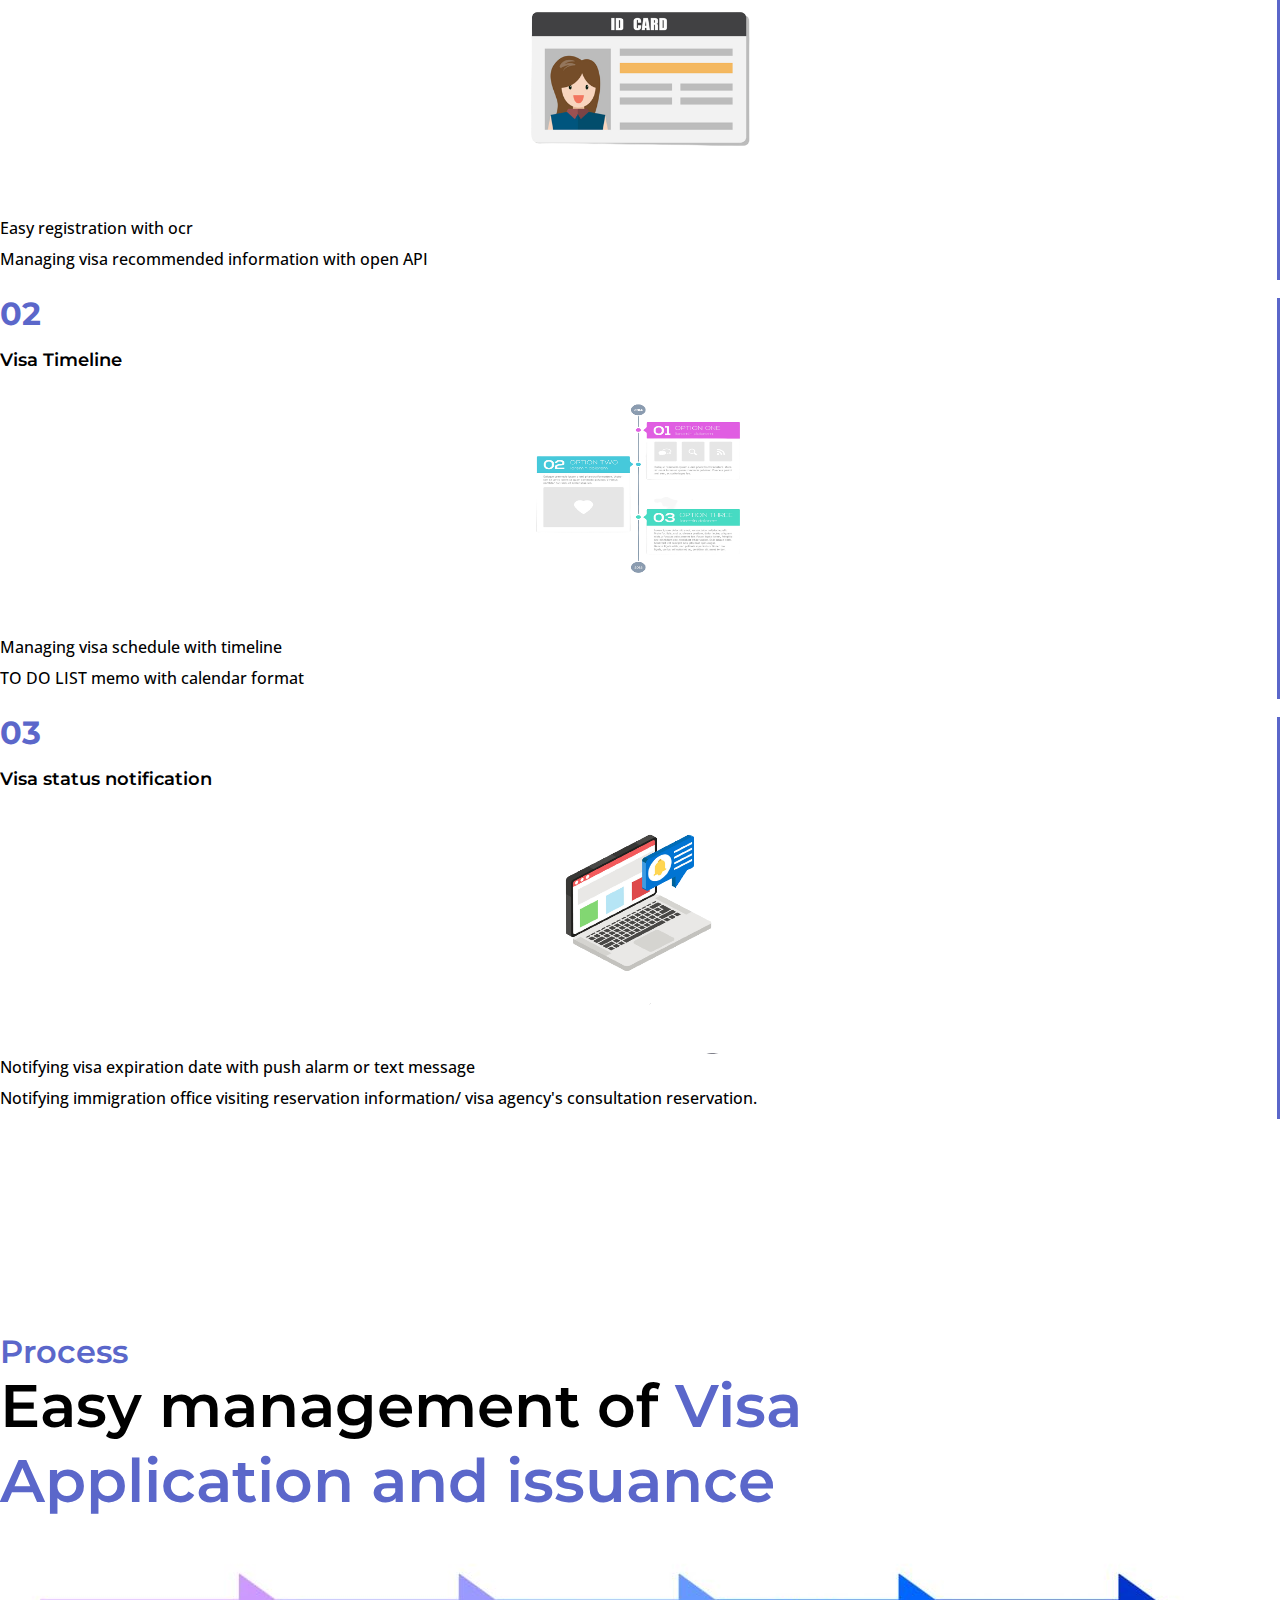
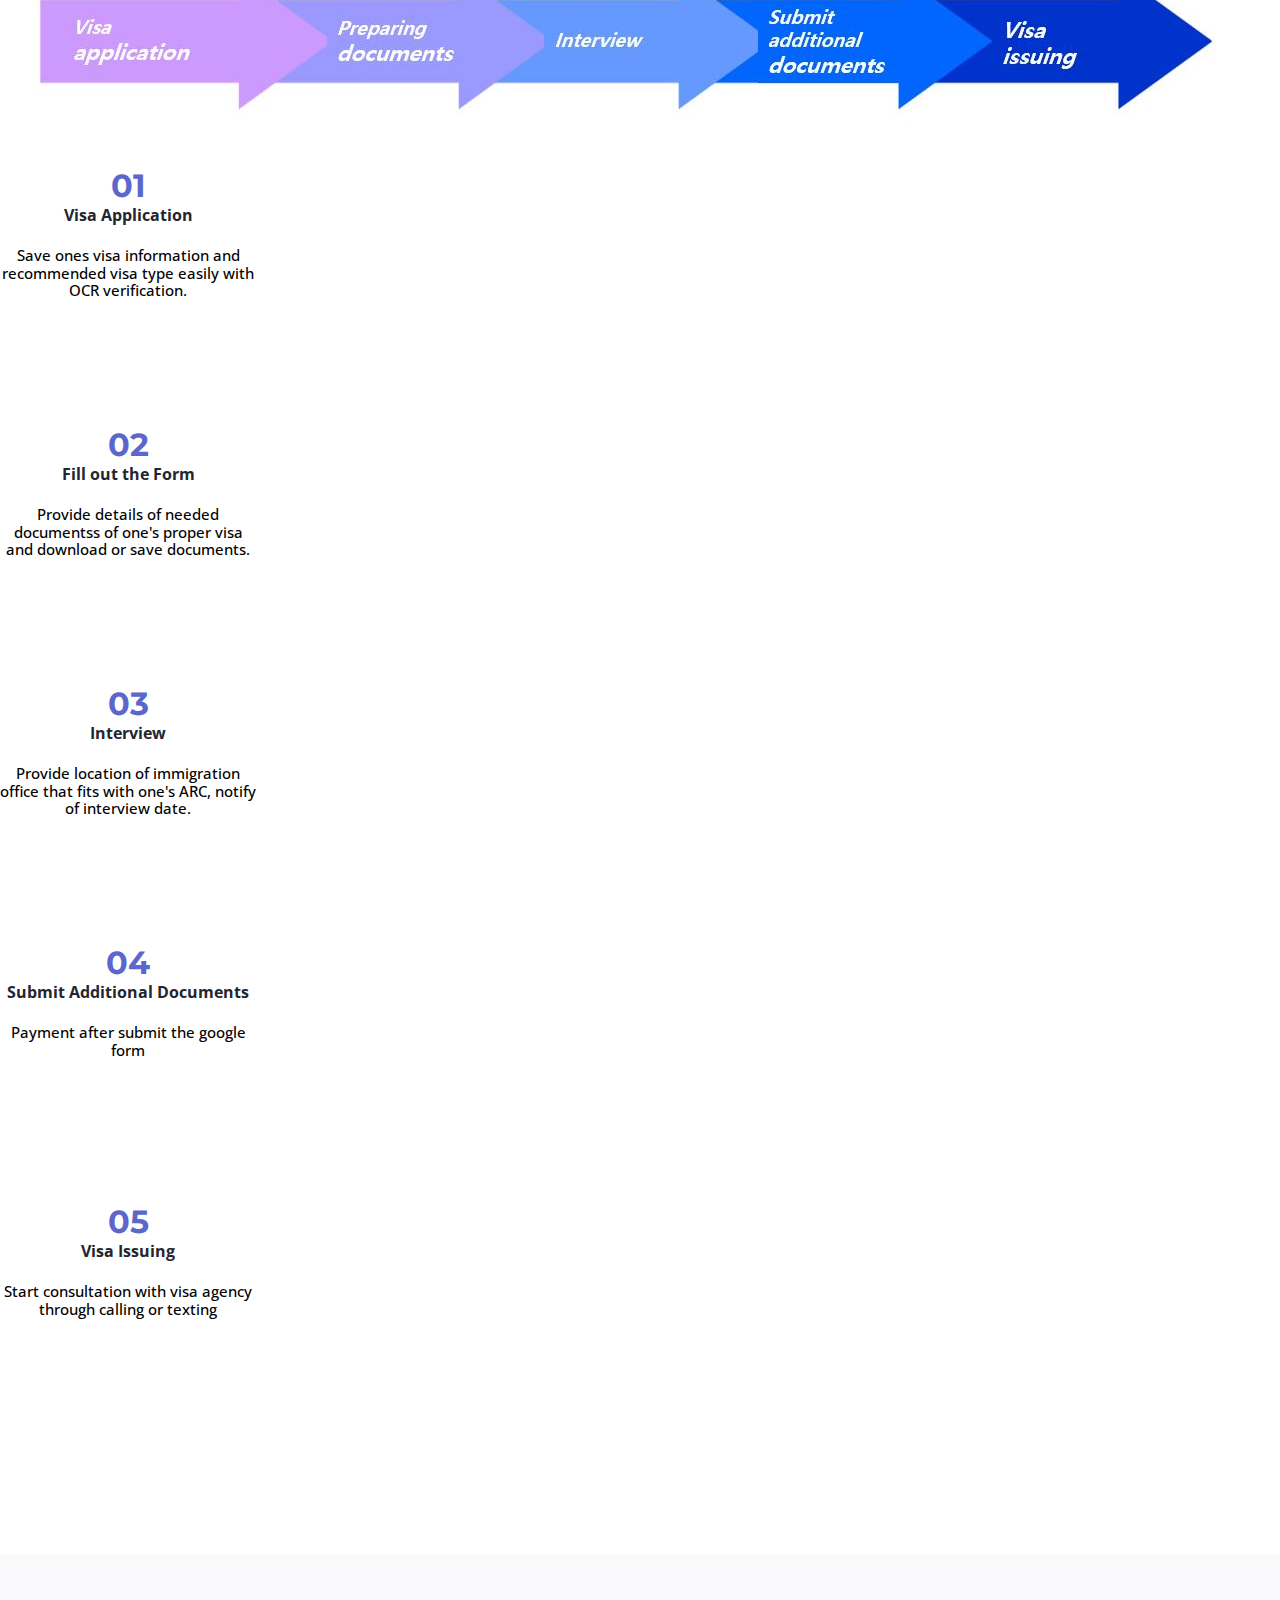
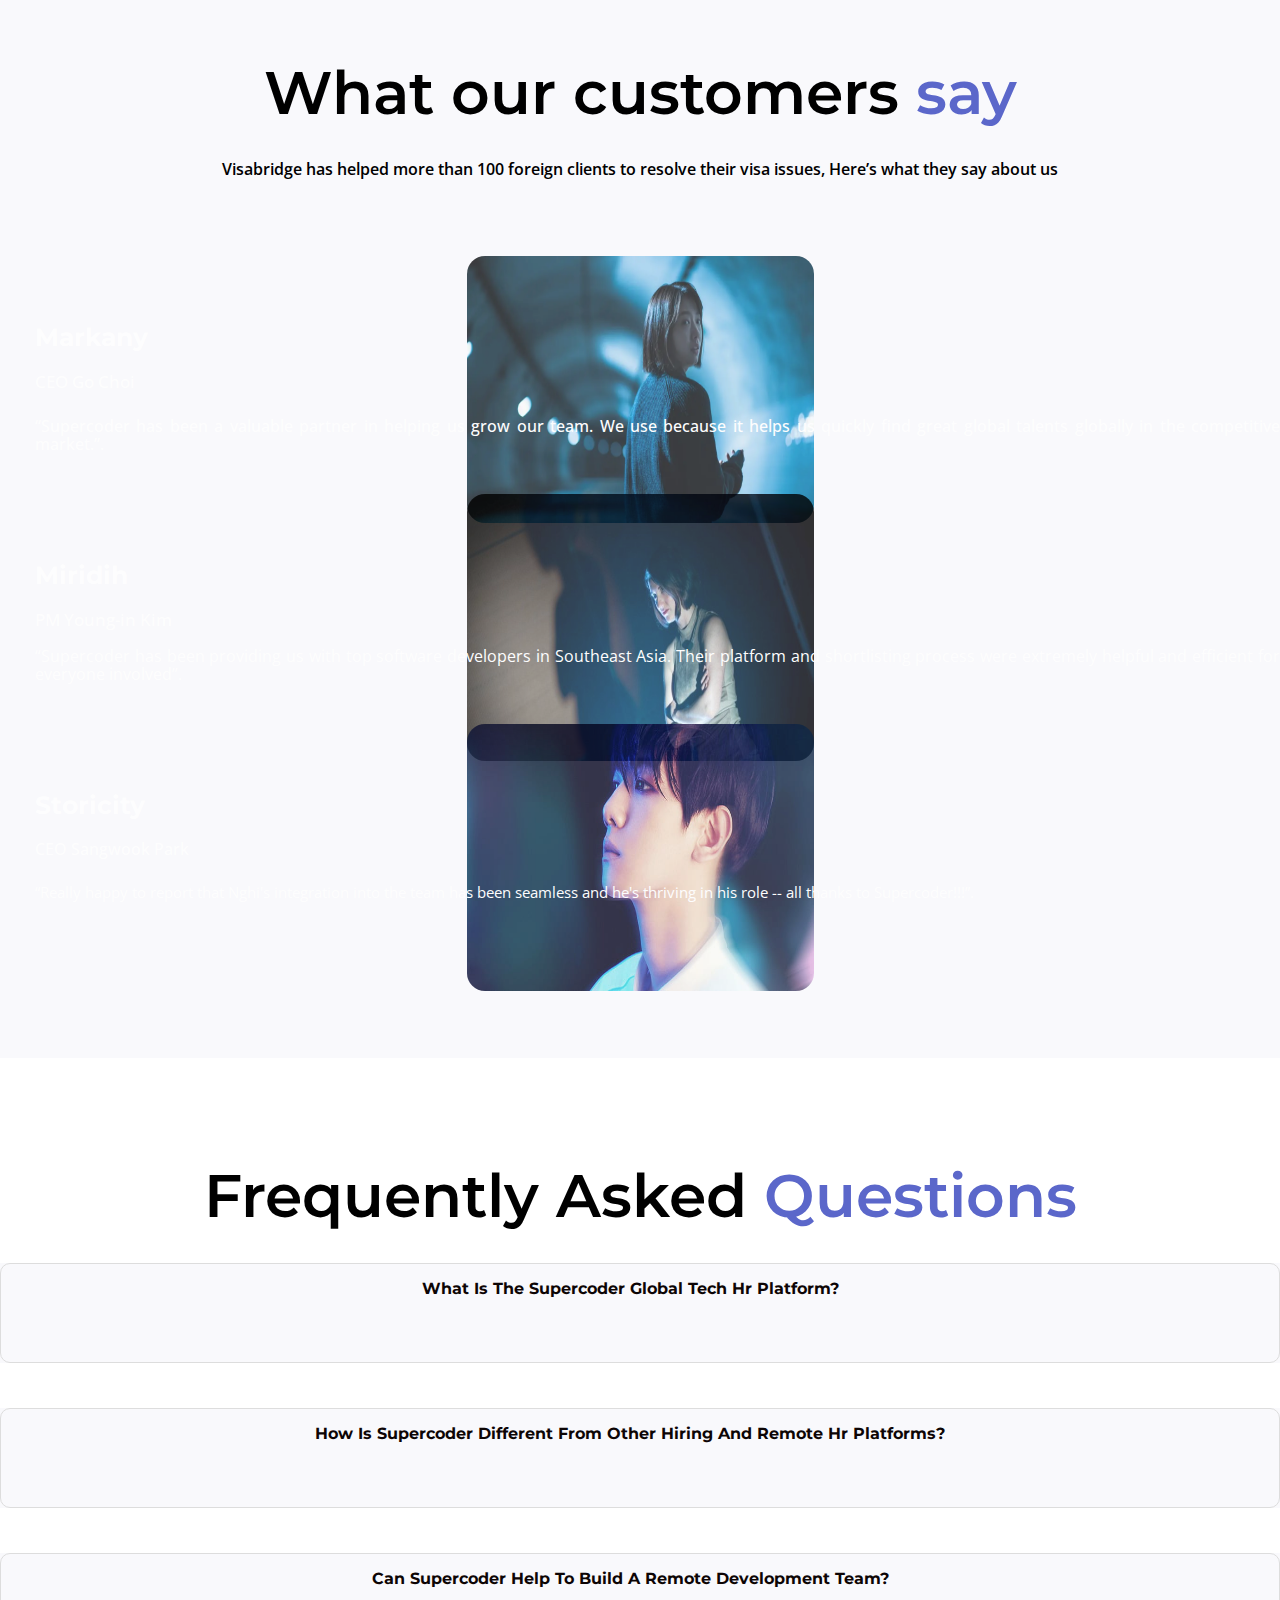
==== commit f1d657bf: "add coding" ====
--- a/index.html
+++ b/index.html
@@ -21,6 +21,7 @@
     <link rel="stylesheet" type="text/css" href="css/styles.css" />
     <link rel="stylesheet" type="text/css" href="css/responsive.css" />
     <link rel="stylesheet" type="text/css" href="css/normalize.css" />
+    <link type="text/css" href="js/scrolling.js" />
 
     <!-- Bootstrap -->
     <link href="https://cdn.jsdelivr.net/npm/bootstrap@5.2.0/dist/css/bootstrap.min.css" rel="stylesheet"
@@ -33,19 +34,35 @@
     <link rel="preconnect" href="https://fonts.gstatic.com" crossorigin>
     <link href="https://fonts.googleapis.com/css2?family=Open+Sans&display=swap" rel="stylesheet">
 
-    <link href="https://fonts.google.com/specimen/Montserrat" rel="stylesheet">
+    
+    <link href="https://cdnjs.cloudflare.com/ajax/libs/font-awesome/5.13.0/css/all.min.css" rel="stylesheet">
+    <link rel="stylesheet" href="https://cdnjs.cloudflare.com/ajax/libs/font-awesome/6.0.0-beta3/css/all.min.css" integrity="sha512-Fo3rlrZj/k7ujTnHg4CGR2D7kSs0v4LLanw2qksYuRlEzO+tcaEPQogQ0KaoGN26/zrn20ImR1DfuLWnOo7aBA==" crossorigin="anonymous" referrerpolicy="no-referrer" />
+    <!-- google font -->
+    <link rel="preconnect" href="https://fonts.googleapis.com">
+    
+<link rel="preconnect" href="https://fonts.gstatic.com" crossorigin>
+<link href="https://fonts.googleapis.com/css2?family=Montserrat:ital,wght@1,900&display=swap" rel="stylesheet">
+<link rel="preconnect" href="https://fonts.googleapis.com">
+<link rel="preconnect" href="https://fonts.gstatic.com" crossorigin>
+<link href="https://fonts.googleapis.com/css2?family=Montserrat:wght@800&display=swap" rel="stylesheet">
+<link rel="preconnect" href="https://fonts.googleapis.com">
+<link rel="preconnect" href="https://fonts.gstatic.com" crossorigin>
+<link href="https://fonts.googleapis.com/css2?family=Open+Sans:wght@700&display=swap" rel="stylesheet">
 </head>
+<link rel="preconnect" href="https://fonts.googleapis.com">
+<link rel="preconnect" href="https://fonts.gstatic.com" crossorigin>
+<link href="https://fonts.googleapis.com/css2?family=Open+Sans:wght@700&display=swap" rel="stylesheet">
 
 <body>
 
     <header class="header">
 
         <div class="container">
-            <div class="row">
-
-                <div class="logo col-lg-6 col-md-6 col-sm-12">
+            <div class="row ">
+
+                <div class="logo col-lg-6 col-md-6 col-sm-12 ">
                     <a href="index.html">
-                        <img class="logo" src="images/BI_PNG-05.png" alt="logo" />
+                        <img class="logo" src="images/logochange.png" alt="logo" />
                     </a>
                 </div> <!-- logo -->
                 <button class="navbar-toggler" type="button" data-bs-toggle="collapse" data-bs-target="#navbarNav"
@@ -58,14 +75,14 @@
                         </svg>
                     </span>
                 </button>
-                <nav class="primary-nav col-lg-6 col-md-6 col-sm-12">
+                <nav class="primary-nav col-lg-6 col-md-6 col-sm-12 ">
 
                     <div class="collapse navbar-collapse" id="navbarNav">
                         <ul>
-                            <li><a href="#">Visa Agency</a></li>
-                            <li><a href="#">How it works</a></li>
-                            <li><a href="#">Services</a></li>
-                            <li><a href="#">Apply</a></li>
+                            <li><a href="#visaAgency">Visa Agency</a></li>
+                            <li><a href="#howitworks">How it works</a></li>
+                            <li><a href="#Services">Services</a></li>
+                            <li><a href="#Apply">Apply</a></li>
                         </ul>
                     </div>
 
@@ -82,7 +99,7 @@
 
                 <div class="callout-message col-lg-6 col-md-6 col-sm-12">
 
-                    <h1 style="text-align: center;">Get help from <br> your <span>visa agency</span></h1>
+                    <h1 style="text-align: center;">Get help from your <span>visa Agency</span></h1>
                     <p style="text-align: center;font-family: 'Open Sans', sans-serif !important;">
                         Getting consultation with best professional visa agency to get help you with your situation or
                         problems you’ve got faced or struggled with
@@ -97,17 +114,18 @@
                     </a>
 
                 </div> <!-- Callout Message -->
-
                 <div class="callout-banner col-lg-6 col-md-6 col-sm-12">
-                    <img src="images/callout-banner.jpg" class="img-fluid" alt="Inbox">
+                    <img src="images/Screenshot 2022-09-20 133456.png" class="img-fluid" alt="Inbox">
+                    <!-- <img src="images/vizzy-04.png" class="vizzy1">
+                    <img src="images/vizzy-01.png" class="vizzy2">
+                    <img src="images/vizzy-02.png" class="vizzy3"> -->
                 </div> <!-- Callout Banner -->
 
-                
             </div>
         </div>
     </section> <!-- Site Front  -->
 
-    <section class="info bg-gray">
+    <section class="info"  id="visaAgency">
 
         <h1>Visa Agency <span>Information</span></h1>
 
@@ -118,15 +136,15 @@
                 <div class="row">
 
                     <div class="col-lg-3 col-md-6 col-sm-12">
-                        <div class="card p-3">
-
-                            <h2 style="text-transform: uppercase;">Cha Dong Seok Visa Agency</h2>
+                        <div class="card p-3" style="background-color: #5B67CA; border-radius: 14px;">
+
+                            <h2 style="text-transform: uppercase; color: white;">Cha Dong Seok Visa Agency</h2>
 
                             <div class="row">
 
                                 <div class="col-6">
-                                    <strong>Categories</strong>
-                                    <ul>
+                                    <strong  style=" color: white;">Categories</strong>
+                                    <ul style=" color: white;">
                                         <li>Marriage</li>
                                         <li>Employment</li>
                                         <li>Intestment management</li>
@@ -136,13 +154,13 @@
                                     </ul>
                                 </div>
 
-                                <div class="card-small col-6">
+                                <div class="card-small col-6" >
 
                                     <div class="profile-image">
                                         <img src="images/c1.jpg" alt="Candidate 1" />
                                     </div>
 
-                                    <ul class="card p-2">
+                                    <ul class="card p-2" style=" color: white; background-color:#5B67CA ; border-color: white; border-radius: 14px;">
                                         <li><strong>Languages</strong></li>
                                         <li>korean</li>
                                         <li>English</li>
@@ -157,12 +175,12 @@
 
                     <div class="col-lg-3 col-md-6 col-sm-12">
 
-                        <div class="card p-3">
-                            <h2>Career & Education</h2>
-                            <p>I advised a number of foreign-invested enterprises including Shopping Korea, The Best
+                        <div class="card p-3"  style="background-color: #5B67CA;border-radius: 14px;">
+                            <h2  style="color: #fff;">Career & Education</h2>
+                            <p style="color: #fff;"> I advised a number of foreign-invested enterprises including Shopping Korea, The Best
                                 Truck, Group M Korea as well as Thank&Nature, and coordinated visas for foreign
                                 employees.</p>
-                            <p>
+                            <p  style="color: #fff;">
                                 In addition, I worked closely with agricultural corporations such as Okjeong and Dajeong
                                 Nongsan, providing legal consultations to employees who possess an E9 visa.
                             </p>
@@ -172,13 +190,13 @@
 
                     <div class="col-lg-3 col-md-6 col-sm-12">
 
-                        <div class="card p-3">
-                            <h2 style="text-transform: uppercase;">Lee jae in Visa Agency</h2>
+                        <div class="card p-3"  style="background-color: #5B67CA;border-radius: 14px;">
+                            <h2 style="text-transform: uppercase;color: #fff;">Lee jae in Visa Agency</h2>
                             <div class="row">
 
                                 <div class="col-6">
-                                    <strong>Categories</strong>
-                                    <ul>
+                                    <strong  style="color: #fff;">Categories</strong>
+                                    <ul style="color: #fff;">
                                         <li>Marriage</li>
                                         <li>Employment</li>
                                         <li>Intestment management</li>
@@ -192,7 +210,7 @@
                                     <div class="profile-image">
                                         <img src="images/c2.jpg" alt="Candidate 1" />
                                     </div>
-                                    <ul class="card p-2">
+                                    <ul class="card p-2"  style="color: #fff; background-color: #5B67CA; border-color: white;border-radius: 14px;">
                                         <li><strong>Languages</strong></li>
                                         <li>korean</li>
                                         <li>English</li>
@@ -207,14 +225,14 @@
 
                     <div class="col-lg-3 col-md-6 col-sm-12">
 
-                        <div class="card p-3">
-                            <h2>Career & Education</h2>
-                            <p>
+                        <div class="card p-3" style="background-color: #5B67CA;border-radius: 14px;">
+                            <h2 style="color: #fff;">Career & Education</h2>
+                            <p style="color: #fff;">
                                 I have expreience in both employment visa services and expat visa agencies.
                                 In addition, I worked for the registered immigration agencies of the Ministry of Justice
                                 as well as the operation of ACE visa administration office.
                             </p>
-                            <p>
+                            <p style="color: #fff;">
                                 Kyunghee University (Majoring in English)
                                 9th administrative agent exam agency.</p>
                             </p>
@@ -227,20 +245,21 @@
                 <div class="row pt-4">
 
                     <div class="col-lg-6 col-md-12 col-sm-12">
-                        <div class="card card-small-text p-2" style="font-family: 'Open Sans', sans-serif;">
-                            <p>Introduction</p>
-                            <p>I’m Mr. Cha, an authorized pubic attorney available in Korean, English, and Indonesian.
+                        <div class="card card-small-text p-2" style="font-family: 'Open Sans', sans-serif; background-color: #5B67CA;border-radius: 14px;" >
+                            <p style="color: #fff;">Introduction</p>
+                            <p style="color: #fff;">I’m Mr. Cha, an authorized pubic attorney available in Korean, English, and Indonesian.
                             </p>
-                            <p>I’m especially specialized in immigration law.</p>
+                            <p style="color: #fff;">I’m especially specialized in immigration law.</p>
                         </div>
                     </div>
 
 
                     <div class="col-lg-6 col-md-12 col-sm-12">
-                        <div class="card card-small-text p-2" style="font-family: 'Open Sans', sans-serif;">
-                            <p>Introduction</p>
-                            <p>I’m Mr. Lee, an visa agency available in Korean and English.</p>
-                            <p>I’m especially specialized immigration office related work.</p>
+                        <div class="card card-small-text p-2" style="font-family: 'Open Sans', sans-serif;background-color: #5B67CA;border-radius: 14px;">
+                            <p style="color: #fff;">Introduction</p>
+                            <p style="color: #fff;">I’m Mr. Lee, an visa agency available in Korean and English.</p>
+                            <p style="color: #fff;">I’m especially specialized immigration office related work.</p>
+                            <br>
                         </div>
                     </div>
 
@@ -251,7 +270,7 @@
         </div><!-- Content Area -->
     </section> <!-- Info -->
 
-    <section class="how-it-works bg-gray">
+    <section class="how-it-works bg-gray" id="howitworks">
 
         <div class="content">
 
@@ -326,18 +345,18 @@
 
     </section><!-- How it Works -->
 
-    <section class="how-it-works process bg-gray">
+    <section class="how-it-works process bg-gray" id="Services">
 
         <div class="content">
 
             <div class="container">
 
-                <h1><span class="before-heading">Process</span>Consultation with <span>your Visa</span></h1>
+                <h1><span class="before-heading">Process</span>Consultation with <span>your Agency</span></h1>
                 <p>Getting Consultation with your visa agency through various way</p>
 
                 <div class="row">
-
-                    <div class="col-lg-4 col-md-4 col-sm-12">
+<!-- 
+                    <div class="col-lg-4 col-md-6 col-sm-12">
                         <div class="card p-3">
                             <img src="images/bank-info-removebg-preview.png" alt="Help"
                                 style="width: 40%; height:100px" />
@@ -352,25 +371,25 @@
                                 Consultaition payment: KRW 20,000
                             </p>
                         </div>
-                    </div>
-
-                    <div class="col-lg-4 col-md-4 col-sm-12">
-                        <div class="card p-3">
-                            <img src="images/calling-removebg-preview.png" alt="phone"
-                                style="width: 40%; height:100px" />
-                            <h3>Calling(15min)................................................20.000KRW</h3>
+                    </div> -->
+
+
+                    <div class="col-lg-5 col-md-6 col-sm-12">
+                        <div class="card p-3">
+                            <img src="images/texting-removebg-preview.png" alt="phone"
+                                class="process-img"/>
+                            <h3>Texting(15min)................................................30,000KRW</h3>
                             <p>
                                 Get consultation with fast way to explain and inquire about your cases with calling.
                                 Agency will get you have answer for your situation about visa.
                             </p>
                         </div>
                     </div>
-
-                    <div class="col-lg-4 col-md-4 col-sm-12">
-                        <div class="card p-3">
-                            <img src="images/texting-removebg-preview.png" alt="phone"
-                                style="width: 33%; height:100px" />
-                            <h3>Texting(15min)................................................30.000KRW</h3>
+                    <div class="col-lg-5 col-md-6 col-sm-12">
+                        <div class="card p-3">
+                            <img src="images/calling-removebg-preview.png" alt="phone"
+                                class="process-img"/>
+                            <h3>Calling(15min)................................................50,000KRW</h3>
                             <p>
                                 Get consultation with fast way to explain and inquire about your cases with calling.
                                 Agency will get you have answer for your situation about visa.
@@ -378,6 +397,11 @@
                         </div>
                     </div>
 
+                    <div class="col-lg-2 col-md-6 col-sm-12">
+                        </div>
+
+                   
+
                 </div> <!-- Row -->
 
             </div> <!-- Container -->
@@ -478,7 +502,7 @@
                     <div class="col-lg-3">
                         <div class="card p-3">
                             <h2 style="text-align:left;">Send consultation content and details</h2>
-                            <p>After consultation, agency will send you the consultation.</p><br>
+                            <p>After consultation, agency will send you the consultation.</p>
                             
                             <img src="images/n8.JPG" class="img-fluid" alt="screen8" />
                         </div>
@@ -494,7 +518,7 @@
     </section> <!-- Consult -->
 
 
-    <section class="how-it-works process visa-process bg-gray">
+    <section class="how-it-works process visa-process ">
 
         <div class="content">
 
@@ -623,23 +647,24 @@
 
             <div class="container">
 
-                <h1 style="font-weight: 600 !important; text-align: center;">Developers
-                    <span> Stories</span>
+                <h1 style="font-weight: 600 !important; text-align: center;">What our customers
+
+                    <span> say</span>
                 </h1>
-                <p style="text-align:center;">Reviews from Supercoder software engineers who are working <br>
-                    with top tech companies from all around the world.</p>
+                <p style="text-align:center;">Visabridge has helped more than 100  foreign clients to resolve their visa issues, Here’s what they say about us
+                </p>
                 <div class="row">
 
                     <div class="col-lg-4 col-md-6 col-sm-12 ">
                         <div class="column-img p-3">
-                            <img src="images/castko.jpg" alt="" style="width:347px; height:267px; border-radius: 18px;"
+                            <img src="images/south-korean-time.webp" alt="" style="" class="dev-img"
                                 onclick="myFunction(this);">
                             <div class="" style="margin-top:-270px; padding-left: 35px;">
                                 <h2 class="short-intro" style="font-size: 25px; padding-top:20px;">Markany</h2>
                                 <p style="margin-bottom:25px; font-size: 17px; font-weight: 500" class="short-intro">CEO
                                     Go Choi</p>
                                 <p
-                                    style="font-size:15px; margin-bottom:40px; color: #fff; font-weight: 400; text-align: justify;">
+                                    style="font-size:16px;  font-family: 'Open Sans', sans-serif !important; margin-bottom:40px; color: #fff; font-weight: 500; text-align: justify;">
                                     “Supercoder has been a valuable partner in helping us grow our team. We use because
                                     it helps us quickly find great global talents globally in the competitive market.”.
                                 </p>
@@ -648,17 +673,17 @@
                     </div>
                     <div class="col-lg-4 col-md-6 col-sm-12 ">
                         <div class="column-img p-3">
-                            <img src="images/d-image.jpg" alt="" style="width:347px; height:267px; border-radius: 18px;"
+                            <img src="images/standard.jpg" alt="" class="dev-img"
                                 onclick="myFunction(this);">
                             <div class="" style="margin-top:-270px;padding-left: 35px;">
                                 <h2 class="short-intro" style="font-size: 25px; padding-top:20px;">
                                     Miridih
                                 </h2>
-                                <p style="margin-bottom:25px; font-size: 17px; font-weight: 500" class="short-intro">
+                                <p style="margin-bottom:17px; font-size: 17px; font-weight: 500" class="short-intro">
                                     PM Young-in Kim
                                 </p>
                                 <p
-                                    style="font-size:15px; margin-bottom:40px; color: #fff; font-weight: 400; text-align: justify;">
+                                    style="font-size:16px; font-family: 'Open Sans', sans-serif !important; margin-bottom:40px; color: #fff; font-weight: 400; text-align: justify;">
                                     “Supercoder
                                     has been providing us with top software developers in Southeast Asia. Their platform
                                     and shortlisting process were extremely helpful and efficient for everyone
@@ -669,13 +694,13 @@
                     </div>
                     <div class="col-lg-4 col-md-6 col-sm-12 ">
                         <div class="column-img p-3">
-                            <img src="images/korean.jpg" alt="" style="width:347px; height:267px; border-radius: 18px;"
+                            <img src="images/korean.jpg" alt="" class="dev-img"
                                 onclick="myFunction(this);">
                             <div class="" style="margin-top:-270px;padding-left: 35px; ">
                                 <h2 class="short-intro" style="font-size: 25px; padding-top:20px;">
                                     Storicity
                                 </h2>
-                                <p style="margin-bottom:25px; font-size: 17px; font-weight: 500" class="short-intro">
+                                <p style="margin-bottom:25px;font-size:16px;  font-family: 'Open Sans', sans-serif !important; font-weight: 500" class="short-intro">
                                     CEO Sangwook Park
                                 </p>
 
@@ -700,7 +725,7 @@
     </section> <!-- developers stories  -->
 
     
-    <section class="how-it-works process visa-process ">
+    <section class="how-it-works process visa-process  ">
         <div class="content">
             <div class="container">
                 <h1 style="text-align: center;">Frequently Asked<span> Questions</span></h1>
@@ -709,6 +734,7 @@
                     <div class="row">
                         <div class="col-lg-4 col-md-6 col-sm-12">
                             <div class="accordion-tab">
+                                
                                 <input id="toggle1" type="checkbox" class="accordion-toggle" name="toggle" />
                                 <label for="toggle1">What Is The Supercoder Global Tech Hr Platform?<i class="fa-duotone fa-square-chevron-down"></i></label>
                                 <div class="accordion-content">
@@ -886,14 +912,14 @@
 
 
 
-    <section class="call-to-action">
+    <section class="call-to-action" id="Apply">
        <di class="row" style="width: 100%; height: 271px;">
            <div class="col-lg-6 col-md-6 col-sm-12">
             <div class="wrapper">
                 <h1 style="text-align:left;margin-left: 95px;padding-bottom: 0px;">Do not worry about your visa</h1>
                 <p style="font-size:20px; text-align:left; margin-left: 95px;    padding-bottom: 0px;"><strong>Apply right now!</strong></p>
                 <a href="https://docs.google.com/forms/d/e/1FAIpQLSdIrgpdjPNsJc3RUxR16ro1jFLHvb1PzqR_2VxXE_Ihl8c_pQ/viewform"
-                    class="btn btn-primary" style="padding:-1px; text-align:left !important;margin-right: 255px;">
+                    class="btn btn-primary footerbtn" style="">
                     Apply Now
                 </a>
                 
@@ -919,10 +945,13 @@
                 Check our process below to handle any cases for everyone to want to have their own visa and get
                 clear-solved method through visa agent who has professional knowledge of various
             </p>
-
-            <div class="app-buttons">
+            <!-- <img src="images/vizzy-01.png" class="vizzy1">
+            <img src="images/vizzy-02.png" class="vizzy2">
+            <img src="images/vizzy-03.png" class="vizzy3">
+            <img src="images/vizzy-04.png" class="vizzy4"> -->
+            <div class="app-buttons" style="text-align:center;">
                 <a class="btn btn-primary" href="#">Android</a>
-                <a class="btn btn-primary" href="#">iOS</a>
+                <a class="btn btn-primary" style="padding-right:50px; padding-left:50px;" href="#">IOS</a>
             </div> <!-- App Buttons -->
 
         </div> <!-- Container -->
@@ -990,4 +1019,4 @@
 
 </body>
 
-</html>
+</html>--- a/css/styles.css
+++ b/css/styles.css
@@ -1,16 +1,22 @@
 /* Base Styles */
 
-@font-face {
-    font-family: 'Montserrat';
+/* @font-face {
+ 
     src: url('../fonts/roboto-regular-webfont.woff2') format('woff2'),
          url('../fonts/roboto-regular-webfont.woff') format('woff');
     font-weight: normal;
     font-style: normal;
 
-}
+} */
+font-family: 'Montserrat', sans-serif;
+@import url('https://fonts.googleapis.com/css2?family=Open+Sans:wght@600&display=swap');
+@import url('https://fonts.googleapis.com/css2?family=Montserrat:wght@800&display=swap');
+
+font-family: 'Open Sans', sans-serif;
+@import url('https://fonts.googleapis.com/css2?family=Open+Sans:wght@700&display=swap');
 
 @font-face {
-    font-family: 'Open Sans', sans-serif;
+    font-family: 'poppins-regular';
     src: url('../fonts/poppins-regular-webfont.woff2') format('woff2'),
          url('../fonts/poppins-regular-webfont.woff') format('woff');
     font-weight: normal;
@@ -24,12 +30,15 @@
 .container {
     max-width: 1440px;
 }
+p{
+    font-family: 'Open Sans', sans-serif !important; 
+}
 body{
-	font-family: 'Open Sans', sans-serif;
+    font-family: 'Montserrat', sans-serif;
 	float: left;
     width: 100%;
 	height: 100%;
-    background-color:#F9F9FC;
+    
 }
 .no-border{
 	border:0 none !important;
@@ -49,8 +58,10 @@
 	text-decoration: none !important;
 }
 .logo{
-    width: 30%;
-    height: 80px;
+    /* width: 60%;
+    height: 80px; */
+    width: 46%;
+    height: 95px;
     margin-top: -18px;
     margin-bottom: -33px;
    
@@ -85,15 +96,12 @@
 .collapse:not(.show) {
     display: block !important
 }
-p{
-    font-family: 'Open Sans', sans-serif!important;
-   
-}
+
 .card h2{
-    font-family: 'Open Sans', sans-serif;
+    font-family: 'Open Sans', sans-serif !important; 
     font-style: normal;
     font-weight: bold;
-    font-size: 15px;
+    font-size: 14px;
     line-height: 30px;
     text-align: center;
     color: #000000;
@@ -133,10 +141,10 @@
 }
 
 .primary-nav li a {
-    font-family: 'Open Sans', sans-serif;
-    font-style: normal;
-    font-weight: 400;
-    font-size: 14px;
+    font-family: 'Open Sans', sans-serif !important;
+    font-style: normal;
+    font-weight: 600;
+    font-size: 16px;
     line-height: 16px;
     color: #000000;
 	text-transform: uppercase;
@@ -159,17 +167,18 @@
     font-size: 15px;
     line-height: 30px;
 	text-align: left;
-     font-family:'Open Sans',sans-serif !important;
+    font-family: 'Open Sans', sans-serif !important;
 }
 
 .callout-message .btn-primary,
 .call-to-action .btn-primary,
 .app-buttons .btn-primary {
-	font-family: 'Open Sans', sans-serif;
+    font-family: 'Open Sans', sans-serif !important;
     background: #0066FF;
     border-radius: 21px;
     font-style: normal;
-    font-size: 16px;
+    font-weight: 600;
+    font-size: 15px;
     line-height: 19px;
 	padding: 10px 39px;
 }
@@ -178,17 +187,22 @@
     padding: 26px 0 89px;
 }
 .info h1{
-    font-size: 45px;
-    line-height: 55px;
-    text-align: center;
-    padding: 0 0 55px;
+    font-style: normal;
+    font-weight: 600;
+    font-size: 60px;
+    line-height: 75px;
+    color: #000000;
+    margin: 0;
+    padding-bottom: 30px;
+
+    text-align: center;
 }
 .info ul{
     line-height: 30px;
 }
 .info ul li {
-    font-family: 'Open Sans', sans-serif;
-    font-size: 15px;
+  
+    font-size: 13px !important;
 }
 
 .card-small-text {
@@ -199,19 +213,22 @@
     text-align: center;
 }
 .how-it-works .col-2 > .card {
-    height: 100%;
-    font-family:'Open Sans', sans-serif;
+    height: 259px;
+    font-family:'Open Sans', sans-serif !important;
+    border-radius: 18px !important;
 }
 .how-it-works .col-2 > .card p{
-    font-size:14px;
-    font-family:'Open Sans', sans-serif;
+    font-weight: 500;
+    font-size: 15px;
+    font-family:'Open Sans', sans-serif !important;
+    border-radius: 25px !important;
 }
 .card h3 {
     padding: 27px 0 4px;
     margin: 0;
-    font-family:'Open Sans', sans-serif;
-    font-style: normal;
-    font-size: 14px;
+    font-family: 'Open Sans', sans-serif !important;
+    font-style: normal;
+    font-size: 16px;
     line-height: 26px;
     text-align: center;
     color: #23262F;
@@ -231,7 +248,7 @@
 }
 .before-heading {
     font-size: 24px;
-    font-family:'Open Sans', sans-serif;
+    font-family: 'Montserrat', sans-serif !important;
     display: block;
     line-height: 100%;
     color: #5B67CA;
@@ -241,7 +258,9 @@
 }
 .how-it-works .container > p {
     padding-bottom: 77px;
-    font-family: 'Open Sans', sans-serif;
+    font-size:16px;
+    font-weight:600;
+    font-family: 'Open Sans', sans-serif !important;
     margin: 0;
 }
 .info ul li {
@@ -250,11 +269,11 @@
 .info .card p {
     font-size: 14px;
     line-height: 18px;
-    font-family:'Open Sans', sans-serif;
+    font-family: 'Open Sans', sans-serif !important;
 }
 .info .col-lg-6 .card p {
     font-size: 13px;
-    font-family:'Open Sans', sans-serif;
+    font-family: 'Open Sans', sans-serif !important;
 }
 .how-it-works.process .col-4 > .card{
     height:100%;
@@ -263,7 +282,7 @@
     font-size:14px;
 }
 .checkout-app {
-    background: url(../images/about-bg.jpg) no-repeat scroll left center / 100%;
+    background: url(../images/persons.png) no-repeat scroll left center / 100%;
     text-align: center;
     height: 688px;
     display: flex;
@@ -279,21 +298,26 @@
     line-height: 30px;
     font-size: 14px;
     padding-bottom: 30px;
-    font-family: 'Open Sans', sans-serif;
+    font-family: 'Open Sans', sans-serif !important;
 }
 .process h3 {
     text-align: left;
+    font-size: 16px;
 }
 .process .card p {
-    font-family: 'Open Sans', sans-serif;
-    font-size: 14px;
+    font-family: 'Open Sans', sans-serif !important;
+    font-size: 16px;
     line-height: 30px;
 }
-.process img {
-   
+.process-img {
+    width: 40%;
+    height: 151px;
 }
 .process .card {
-    height: 100%;
+    height: 100% !important;
+    margin-left: 126px !important;
+    width: 426px !important;
+    border-radius: 20px;
 }
 .consult h1 {
     padding-bottom: 25px;
@@ -307,6 +331,7 @@
 .visa-process h3 {
     margin-bottom: 25px;
     font-size: 18px;
+    font-weight: 600;
 }
 .visa-process img {
     margin-bottom: 25px;
@@ -323,8 +348,9 @@
     
 }
 .visa-process .col-lg-4 ul li {
-    font-family: 'Open Sans', sans-serif;
-    font-size: 14px;
+    font-family: 'Open Sans', sans-serif !important;
+    font-size: 16px;
+    font-weight:500;
     padding-bottom: 12px;
     list-style: square;
 }
@@ -339,8 +365,8 @@
 }
 .call-to-action .wrapper{
    
-    padding-top:65px;
-    padding-right: 0%;
+    padding-top:65px !important;
+    padding-right: 0% !important;
     clear: both;
     text-align: center;
     
@@ -385,7 +411,7 @@
     margin-left: 109px;
 }
 .footer strong {
-    font-family: 'Open Sans', sans-serif;
+    font-family: 'Open Sans', sans-serif !important;
     font-style: normal;
     font-weight: 700;
     font-size: 24px;
@@ -397,7 +423,7 @@
 .footer address {
     margin: 0;
     padding-bottom: 60px;
-    font-family: 'Open Sans', sans-serif;
+    font-family: 'Open Sans', sans-serif !important;
     line-height: 36px;
 }
 .footer address a{
@@ -426,21 +452,20 @@
 
 .accordion{
     width: 100%;
-    
-    color: #F9F9FC;
-   
+  
     
 }
 .accordion-tab {
     margin-bottom: 45px;
-    background-color:#F9F9FC;
+    background-color: #F9F9FC;
+    
 
 }
 
 .accordion-tab > .accordion-toggle{
     position: absolute;
     display: none;
-    
+     
 }
 
 .accordion-tab > label{
@@ -451,11 +476,11 @@
     position: relative;
     display: block;
     padding: 13px 40px 13px 20px;
-    border-top: 1px solid #ddd;
+    border: 1px solid #ddd;
     cursor: pointer;
     width: 100%;
     height: 100px;
-    padding-bottom: 45px;
+    padding-bottom: 45px ;
     border-radius: 10px;
 
 }
@@ -466,6 +491,8 @@
     overflow: hidden;
     color: #000000;
     text-align: justify; 
+    font-family: 'Open Sans', sans-serif !important;
+   
 
 }
 
@@ -474,30 +501,35 @@
     position: absolute;
     top: 13px;
     right: 20px;
-    font-family: fontawesome;
+    font-family: 'Open Sans', sans-serif !important;
     transform: rotate(90deg);
     transition:transform .30s ;
+  
+    
+  
 }
 
 .accordion-tab > .accordion-toggle:checked ~ label:after{
     transform: rotate(0deg);
-
+  
 }
 
 .accordion-tab > .accordion-toggle:checked ~ .accordion-content{
-    max-height: 100vh;
+    max-height: 131vh;
 }
 
 .accordion-tab > .accordion-content p {
     margin: 15px 0;
-    padding: 0 20px;
+    padding: 0 20px !important;
     font-size: 15px;
     line-height: 1.5;
+    font-family: 'Open Sans', sans-serif !important;
    
 }
 
 .d-img1 {
     position: relative;
+
     /* background-image: url(../images/zhao\ li\ ying.jpg); */
    width: 347px;
    height: 241px;
@@ -530,9 +562,12 @@
      color: #fff;
      font-style: normal;
     font-weight: 700;
+    font-size: 16px;
     text-align: left;
     
  }
+
+
  
   /* Style the images inside the grid */
 .column-img {
@@ -556,13 +591,70 @@
  }
  .user-guid .p{
     font-family: 'Open Sans', sans-serif;
+    font-size:16px;
+    font-weight:600;
  }
 .footer-image{
-    width: 631px;
+    width: 582px;
     height: 490px;
-    margin-top: -41px;
-}
- 
+    margin-top: -73px;
+}
+ .footerbtn{
+   
+    text-align:left !important;
+    margin-right: 0;
+    margin-left: -269px;
+ }
+ .dev-img{
+    width:347px !important; 
+    height:267px !important; 
+    border-radius: 18px !important;
+ }
+ .row{
+    width: 100% !important;
+ }
+ .vizzy1 {
+    width: 67px !important;
+    height: 67px !important;
+    margin-top: -656px !important;
+    margin-left: 76px !important;
+}
+.vizzy2 {
+    width: 67px !important;
+    height: 67px !important;
+    margin-top: -466px !important;
+    margin-left: -73px !important;
+}
+.vizzy3 {
+    width: 67px !important;
+    height: 67px !important;
+    margin-top: -260px !important;
+    margin-left: 323px !important;
+}
+.checkout-app .vizzy1{
+    width: 100px;
+
+
+
+}
+.checkout-app .vizzy2{
+    width: 100px;
+
+
+
+}
+.checkout-app .vizzy3{
+    width: 100px;
+
+
+
+}
+.checkout-app .vizzy4{
+    width: 100px;
+
+
+
+}
   /* .image {
     opacity: 1;
     display: block;.accordion-tab > label {
--- a/css/responsive.css
+++ b/css/responsive.css
@@ -2,7 +2,38 @@
 @media all and (max-width:1200px){
 	
 	/* Home Screen Styles */
-
+	.process .card {
+		height: 100%;
+		margin-left:0px !important;
+		width: 426px;
+		border-radius: 20px;
+	}
+	.vizzy1 {
+		width: 51px !important;
+		height: 54px !important;
+		margin-top: -475px !important;
+		margin-left: 52px !important;
+	}
+	.vizzy2 {
+		width: 51px !important;
+		height: 54px !important;
+		margin-top: -339px !important;
+		margin-left: -57px !important;
+	}
+	.vizzy3 {
+		width: 51px !important;
+		height: 54px !important;
+		margin-top: -191px !important;
+		margin-left: 226px !important;
+	}
+    .footer-image {
+		width: 518px;
+		height: 415px;
+		margin-top: -73px;
+	}
+	.footerbtn{
+		margin-left: -149px !important;
+	}
 	body h1 {
 		font-size: 42px;
 		line-height: 56px;
@@ -59,7 +90,7 @@
 		width: 167px;
 	}
 	.hiw-icons-img{
-		width: 130px;
+		width: 113px;
 	}
 	.consult .col-lg-3 {
 		margin-bottom: 20px;
@@ -75,7 +106,40 @@
     width: 221px !important;
     margin: 0 auto;
 	}
-	/* Home Screen Styles */
+	.col-lg-3 {
+		flex: 0 0 auto;
+		width: 25%;
+	}
+	.vizzy1{
+		width: 37px !important;
+		height: 36px !important;
+		margin-top: -355px !important;
+		margin-left: 38px !important;
+	 }
+	 .vizzy3{
+		width: 37px !important;
+		height: 36px !important;
+		margin-top: -149px !important;
+		margin-left: 165px !important;
+	 }
+	 .vizzy2{
+		width: 37px !important;
+		height: 36px !important;
+		margin-top: -257px !important;
+		margin-left: -43px !important;
+	 }
+	 .footer-image {
+		width: 457px;
+		height: 396px;
+		margin-top: -63px;
+	}
+	.process .card {
+		height: 351px!important;
+		width: 334px !important;
+		border-radius: 20px;
+	}
+	/* Home Screen Styles */
+
 	
 }
 
@@ -152,7 +216,7 @@
 		border-bottom: 3px solid #5B67CA;
 	}
 	.call-to-action .wrapper {
-		padding: 30px 15px 30px;
+		padding: 0px 0px 0px;
 	}
 	.footer {
 		font-size: 12px;
@@ -191,9 +255,35 @@
 		/* margin-left: 17px; */
 	}
 	.footer-image{
-		width: 100%;
+		width: 346px !important;
     height: 310px;
 	}
+	.footerbtn{
+		padding-right: 20px!important;
+    padding-left: 20px !important;
+    padding-top: 5px!important;
+    padding-bottom: 5px!important;
+    margin-left:120px !important;
+		text-align: center !important;
+	}
+	.vizzy1{
+		width: 37px !important;
+		height: 36px !important;
+		margin-top: -355px !important;
+		margin-left: 38px !important;
+	 }
+	 .vizzy3{
+		width: 37px !important;
+		height: 36px !important;
+		margin-top: -149px !important;
+		margin-left: 165px !important;
+	 }
+	 .vizzy2{
+		width: 37px !important;
+		height: 36px !important;
+		margin-top: -257px !important;
+		margin-left: -43px !important;
+	 }
 }
 
 
@@ -205,7 +295,7 @@
 		width: 100%;
 	}
 	.checkout-app {
-		background: none;
+		background: #F9F9FC;;
 	}
 
 	.hiw-icons{
@@ -215,8 +305,10 @@
 		width: 130px;
 	}
 	.logo{
-		width: 50% !important;
-		height: 50px !important;
+		/* width: 50% !important;
+		height: 50px !important; */
+		width: 56% !important;
+    	height: 50px !important;
 		margin-top: -3px !important;
     
 	}
@@ -234,11 +326,84 @@
 	display:none;
 	}
 	.consult img {
-		height: 359px !important;
+		height: 350px !important;
 		width: 221px !important;
 		margin: 0 auto
 	}
-	.visa-process img{
-
-	}
-} 
+	
+	.call-to-action .wrapper{
+		text-align: center!important;
+		margin-left:-80px !important;
+	}
+	.vizzy1 {
+		width: 40px !important;
+		height: 40px !important;
+		margin-top: -380px !important;
+    margin-left: 42px !important;
+	}
+	.vizzy2 {
+		width: 40px !important;
+		height: 40px !important;
+		margin-top: -280px !important;
+    margin-left: -51px !important;
+	}
+ .vizzy3 {
+	width: 40px !important;
+	height: 40px !important;
+	margin-top: -159px !important;
+    margin-left: 184px !important;
+	}
+
+	.process .card {
+    height: 88% !important;
+    margin-left: -3px !important;
+    width: 360px !important;
+    border-radius: 20px !important;
+}
+
+}
+/* for mobile */
+@media all and (max-width:320px){
+	.vizzy1 {
+		width: 40px !important;
+		height: 40px !important;
+		margin-top: -305px !important;
+		margin-left: 30px !important;
+	}
+	.vizzy2 {
+		width: 40px !important;
+		height: 40px !important;
+	    margin-top: -219px !important;
+    margin-left: -47px !important;
+	}
+ .vizzy3 {
+	width: 40px !important;
+	height: 40px !important;
+    margin-top: -179px !important;
+    margin-left: 200px !important;
+	}
+
+
+}
+@media all and (max-width:480px){
+/* .vizzy1 {
+    width: 40px !important;
+    height: 40px !important;
+    margin-top: -408px !important;
+    margin-left: 46px !important;
+}
+.vizzy2 {
+    width: 40px !important;
+    height: 40px !important;
+    margin-top: -292px !important;
+    margin-left: -46px !important;
+}
+.vizzy3 {
+    width: 40px !important;
+    height: 40px !important;
+    margin-top: -169px !important;
+    margin-left: 195px !important;
+} */
+
+
+}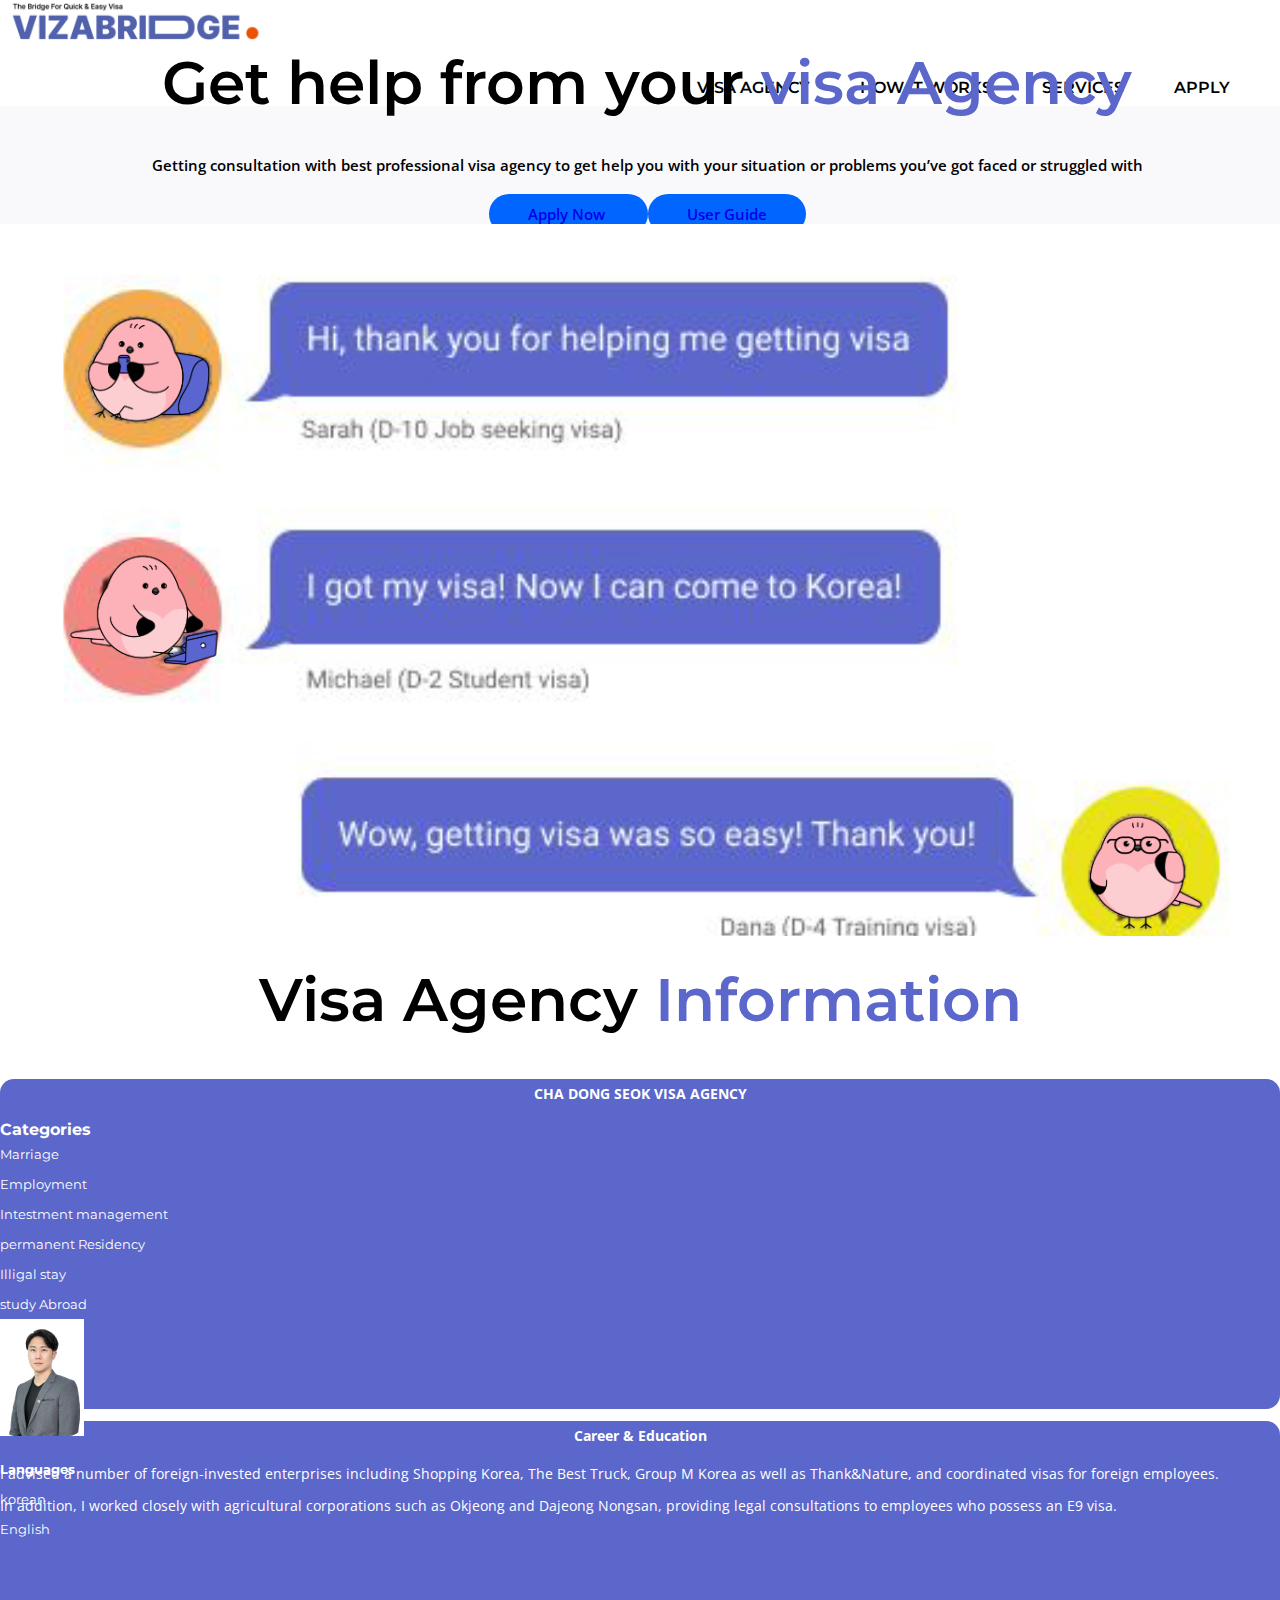
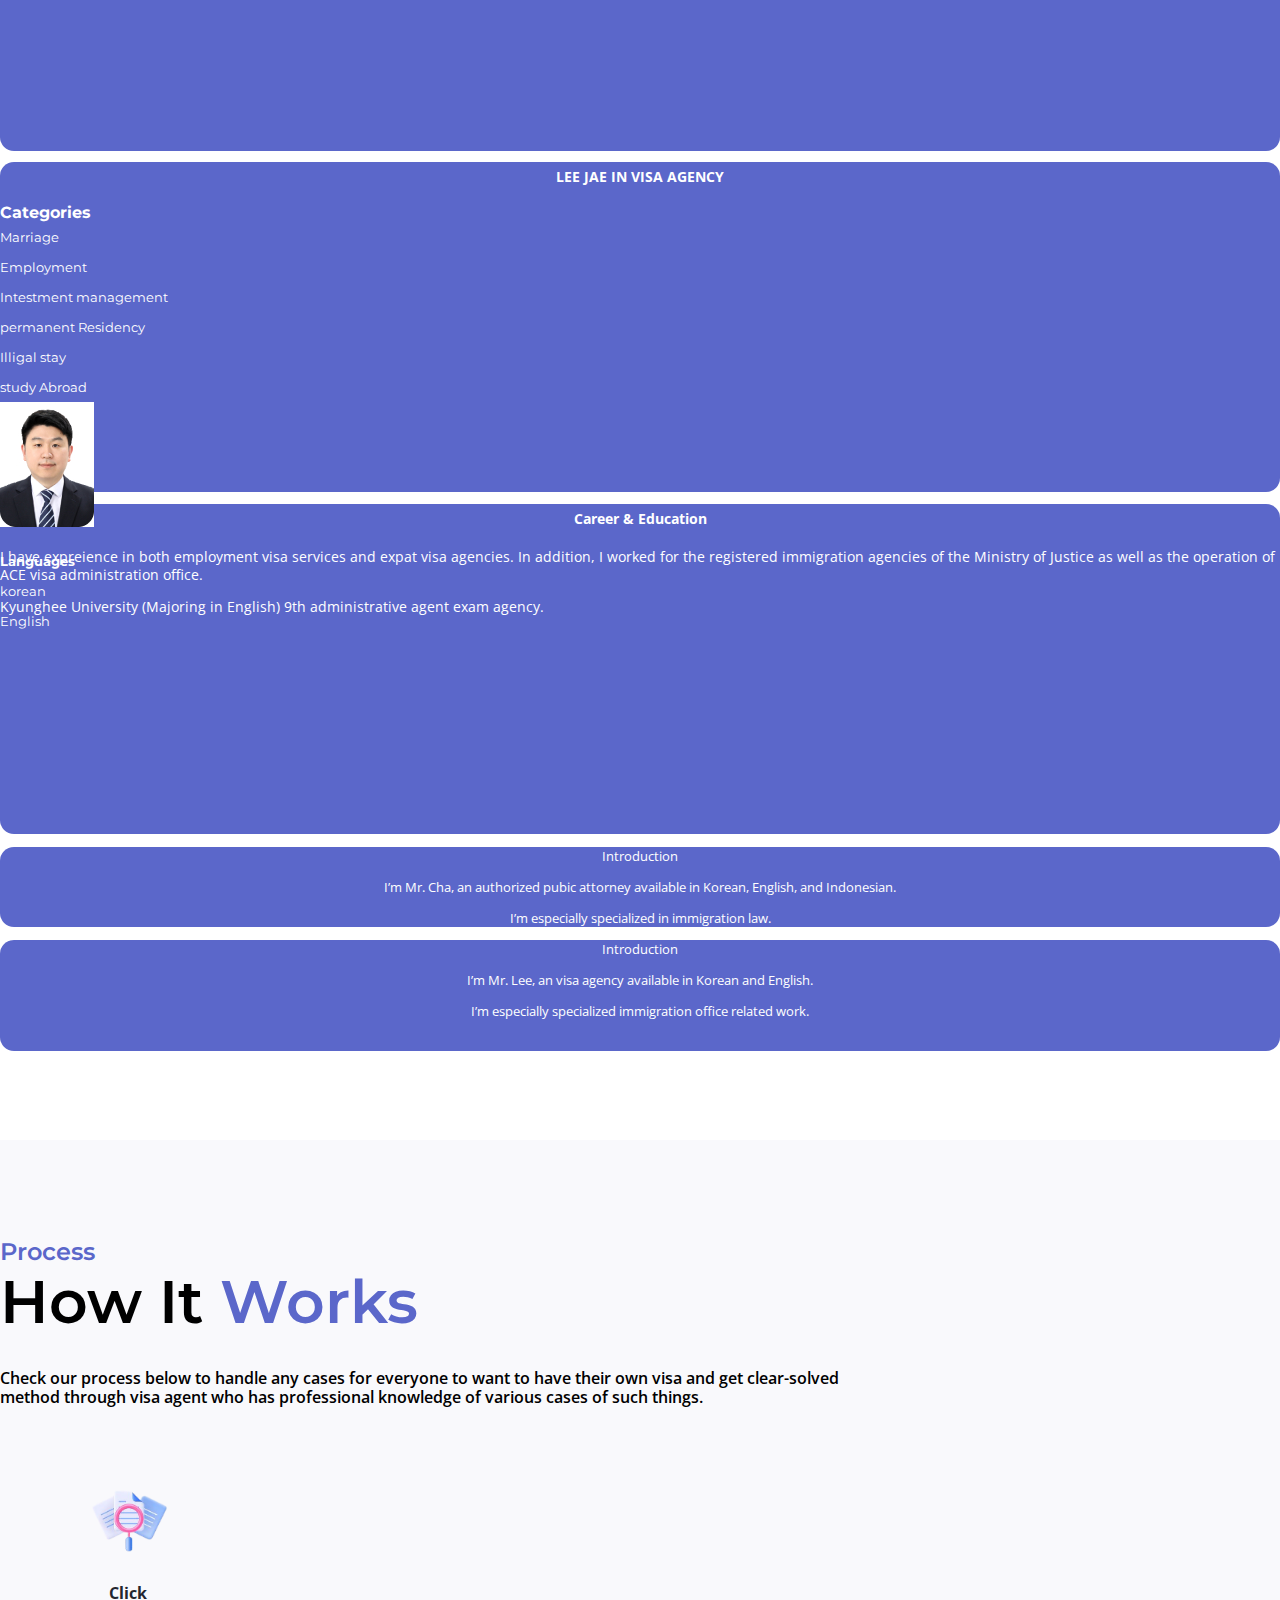
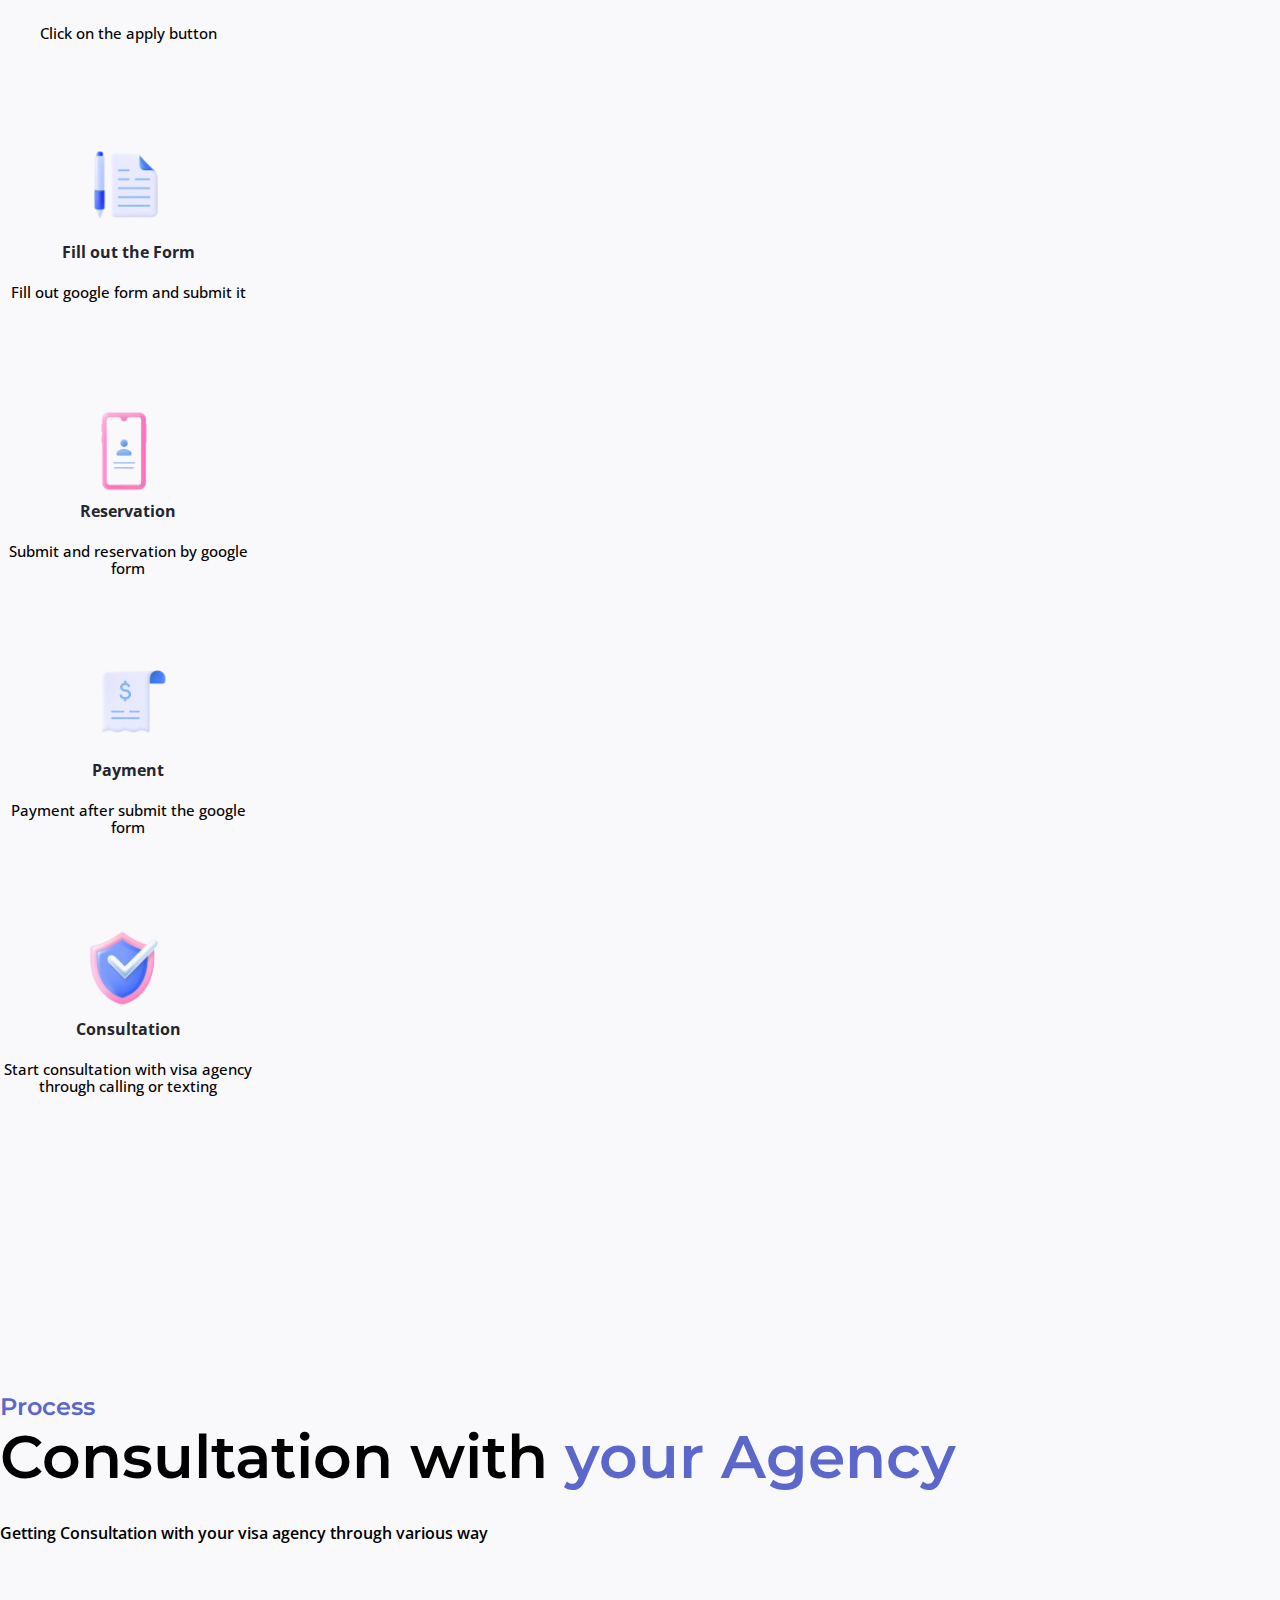
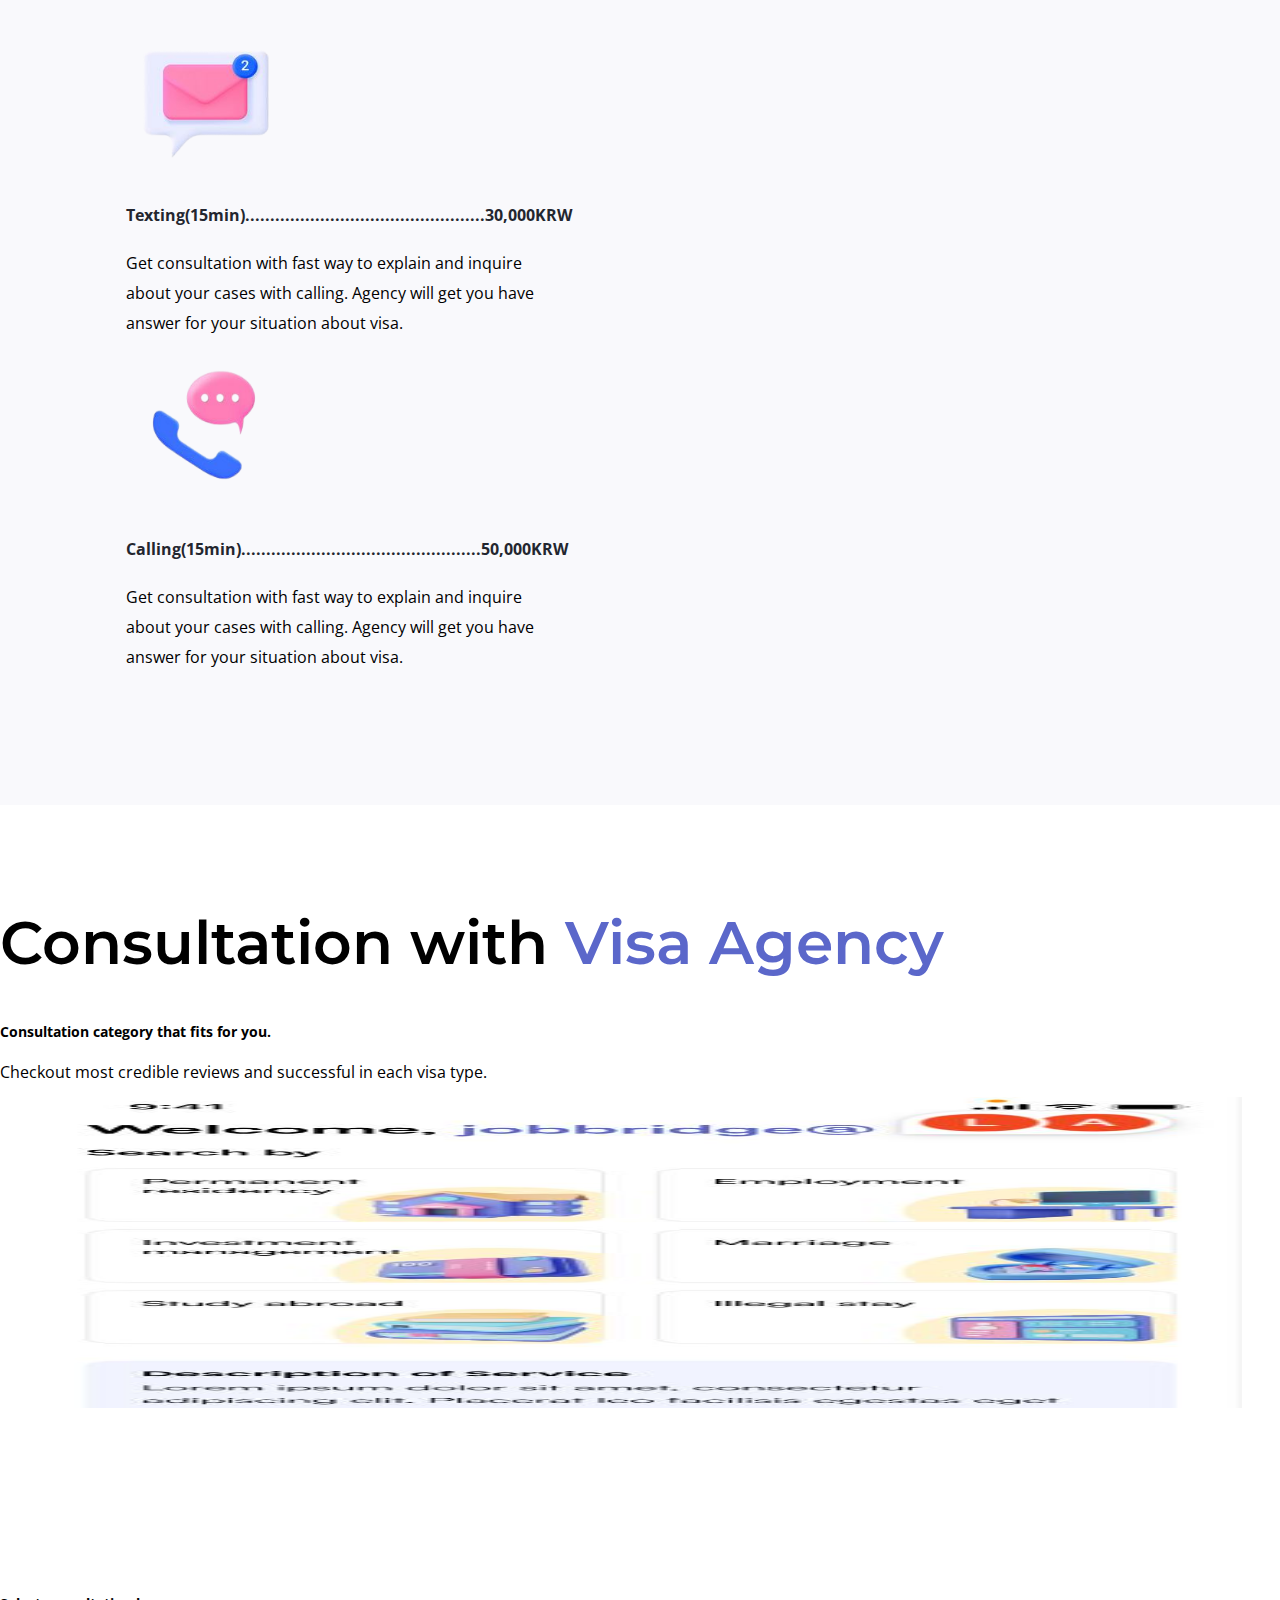
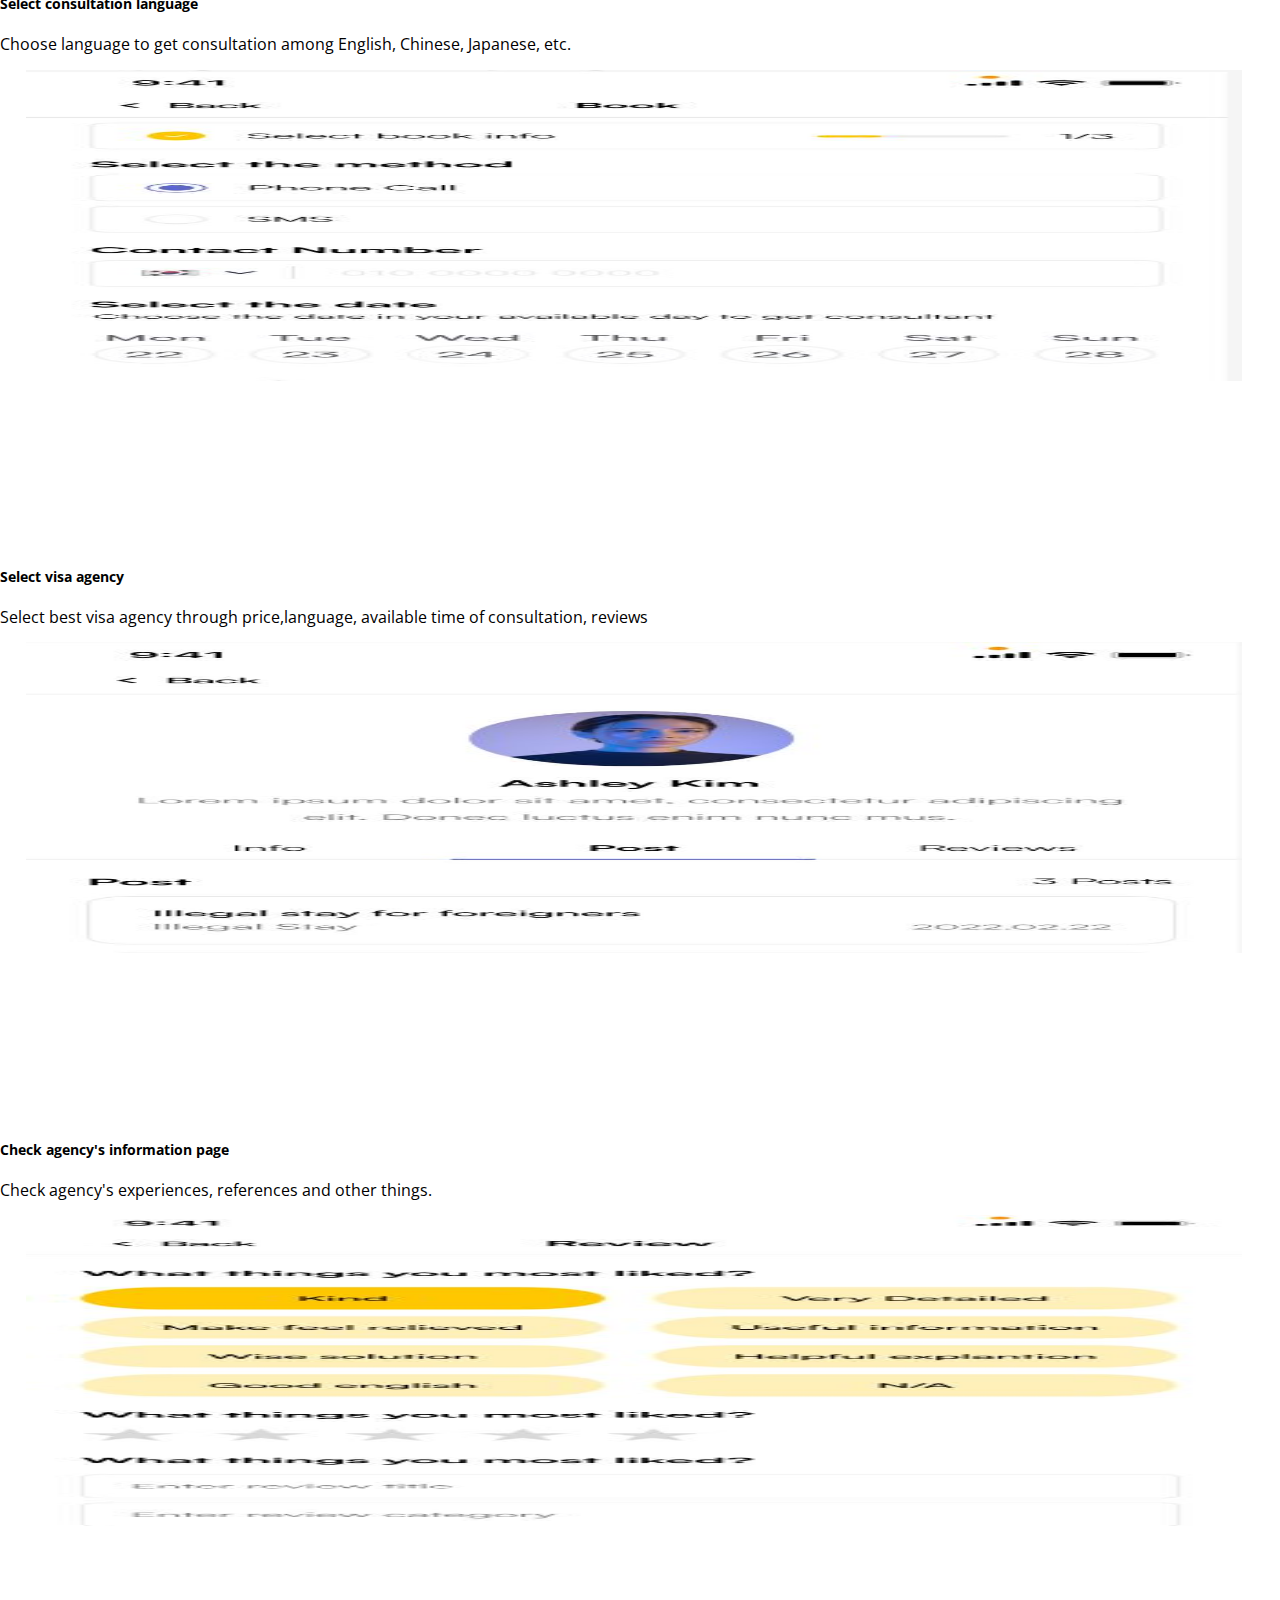
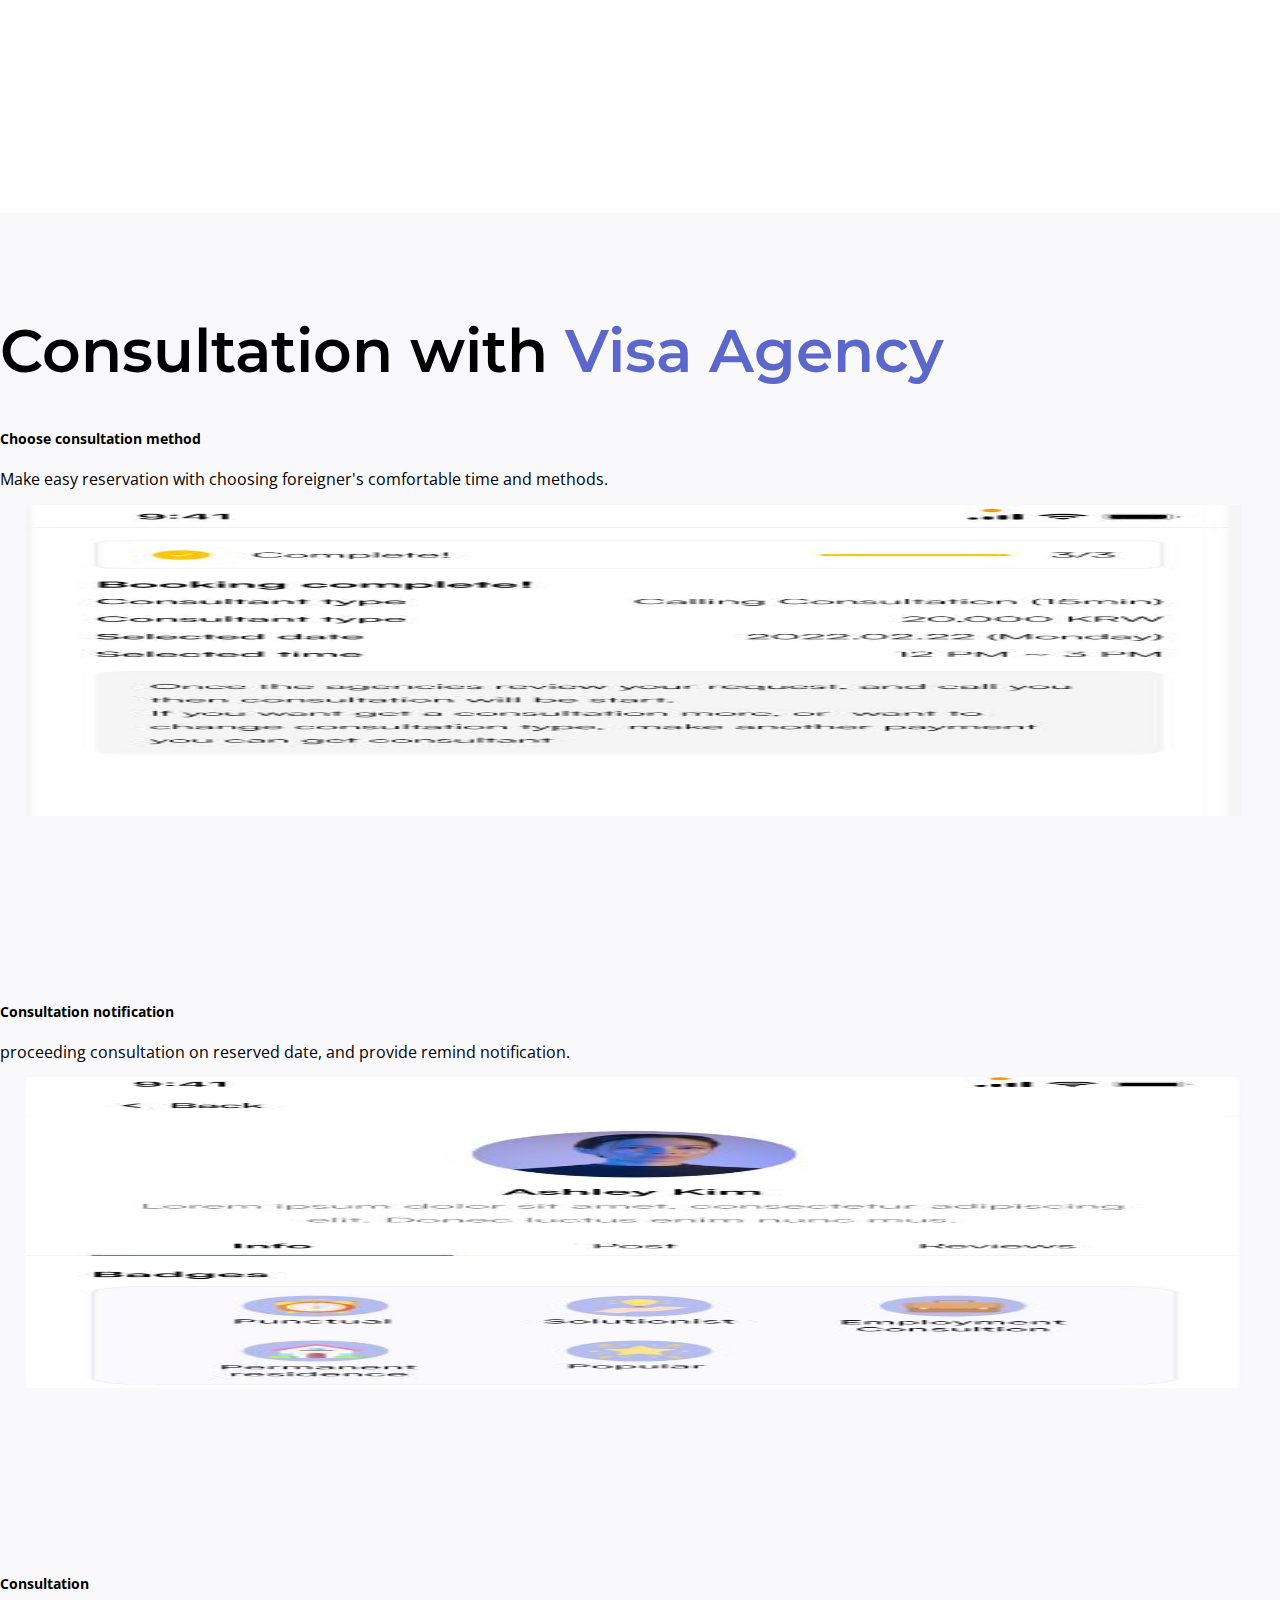
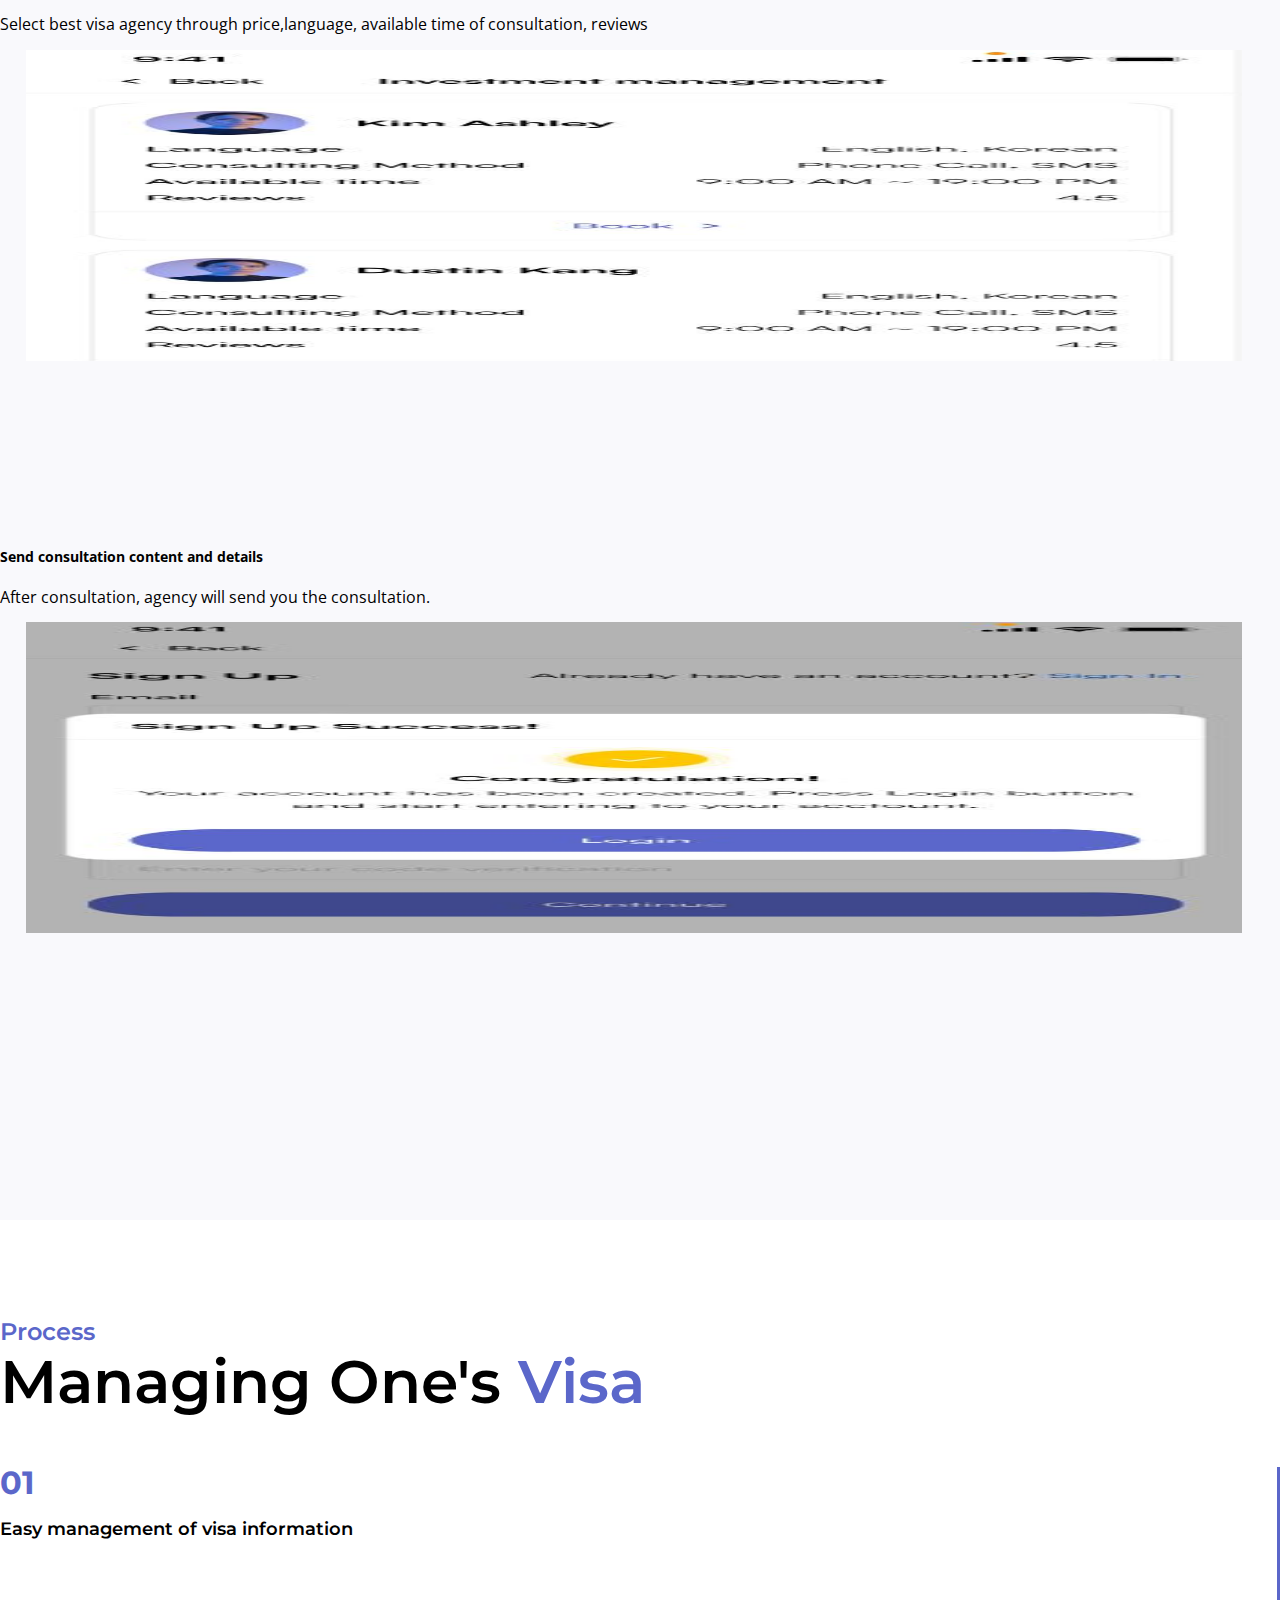
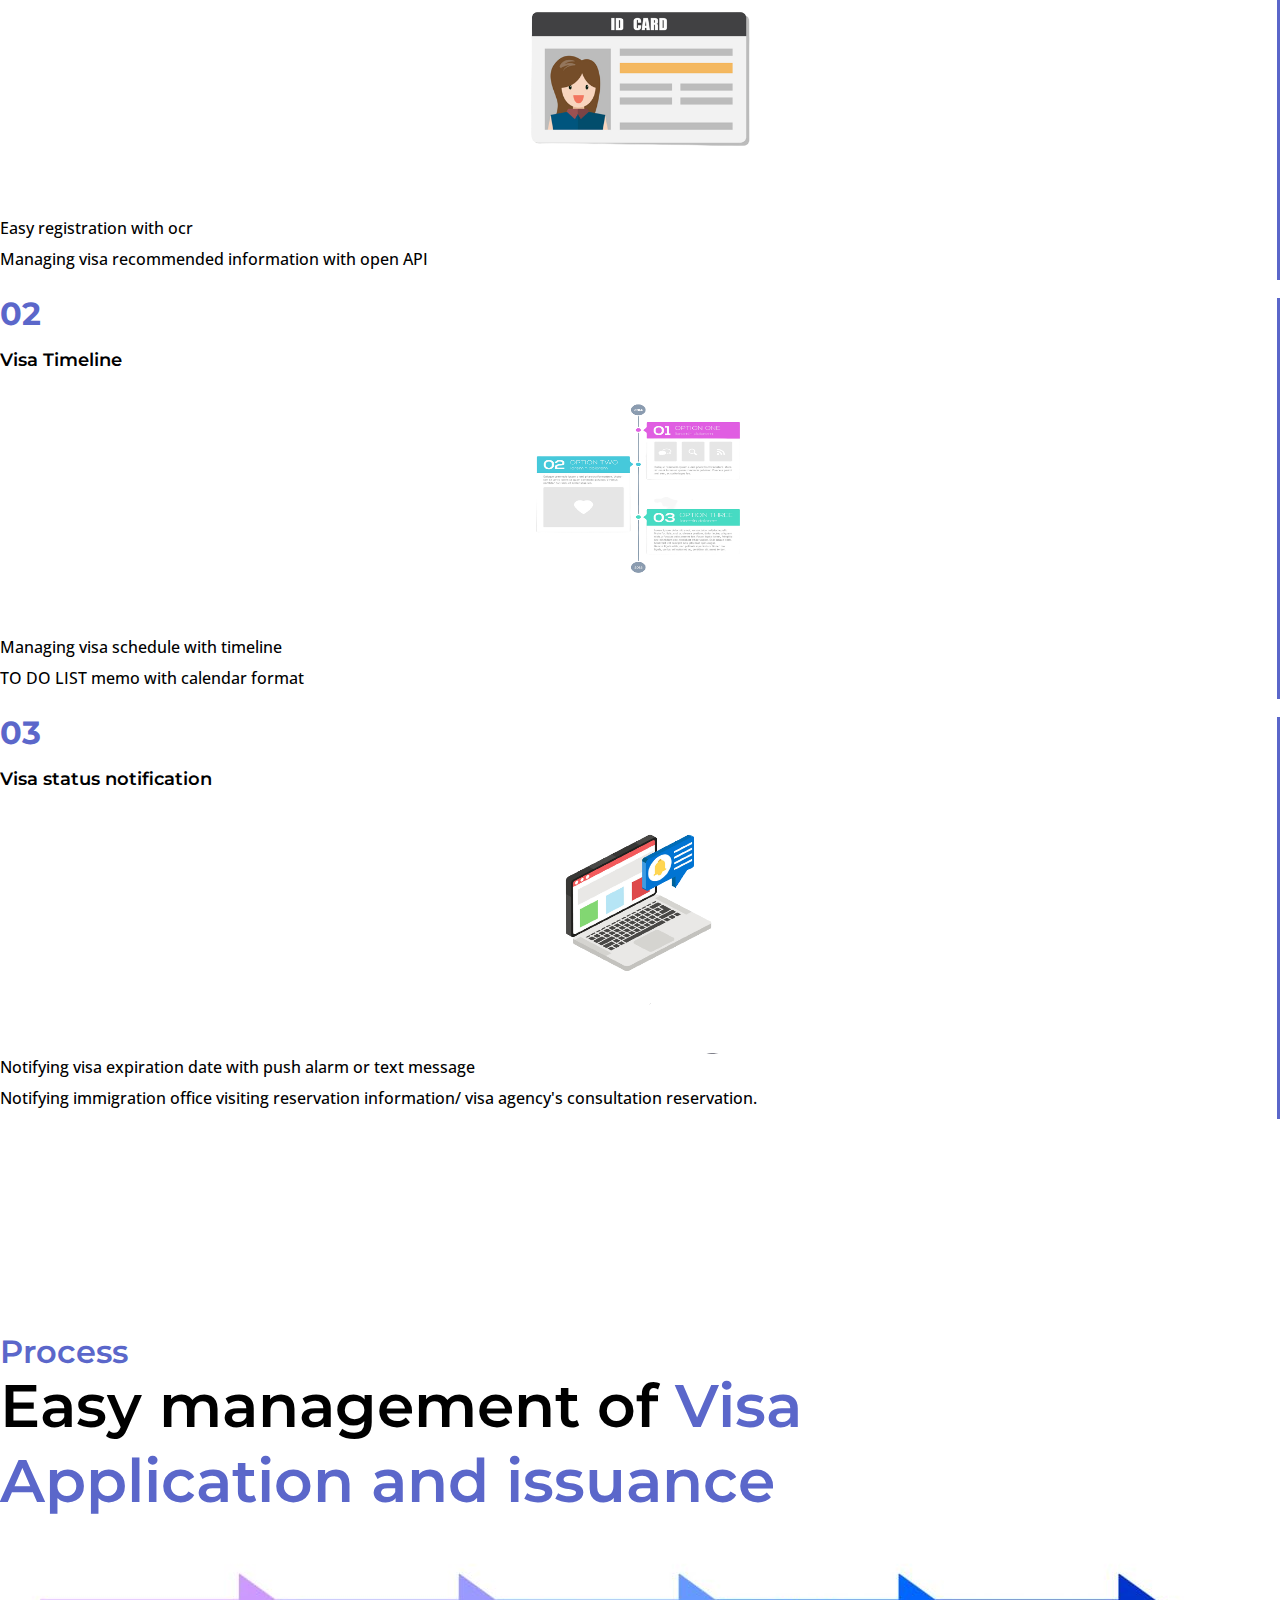
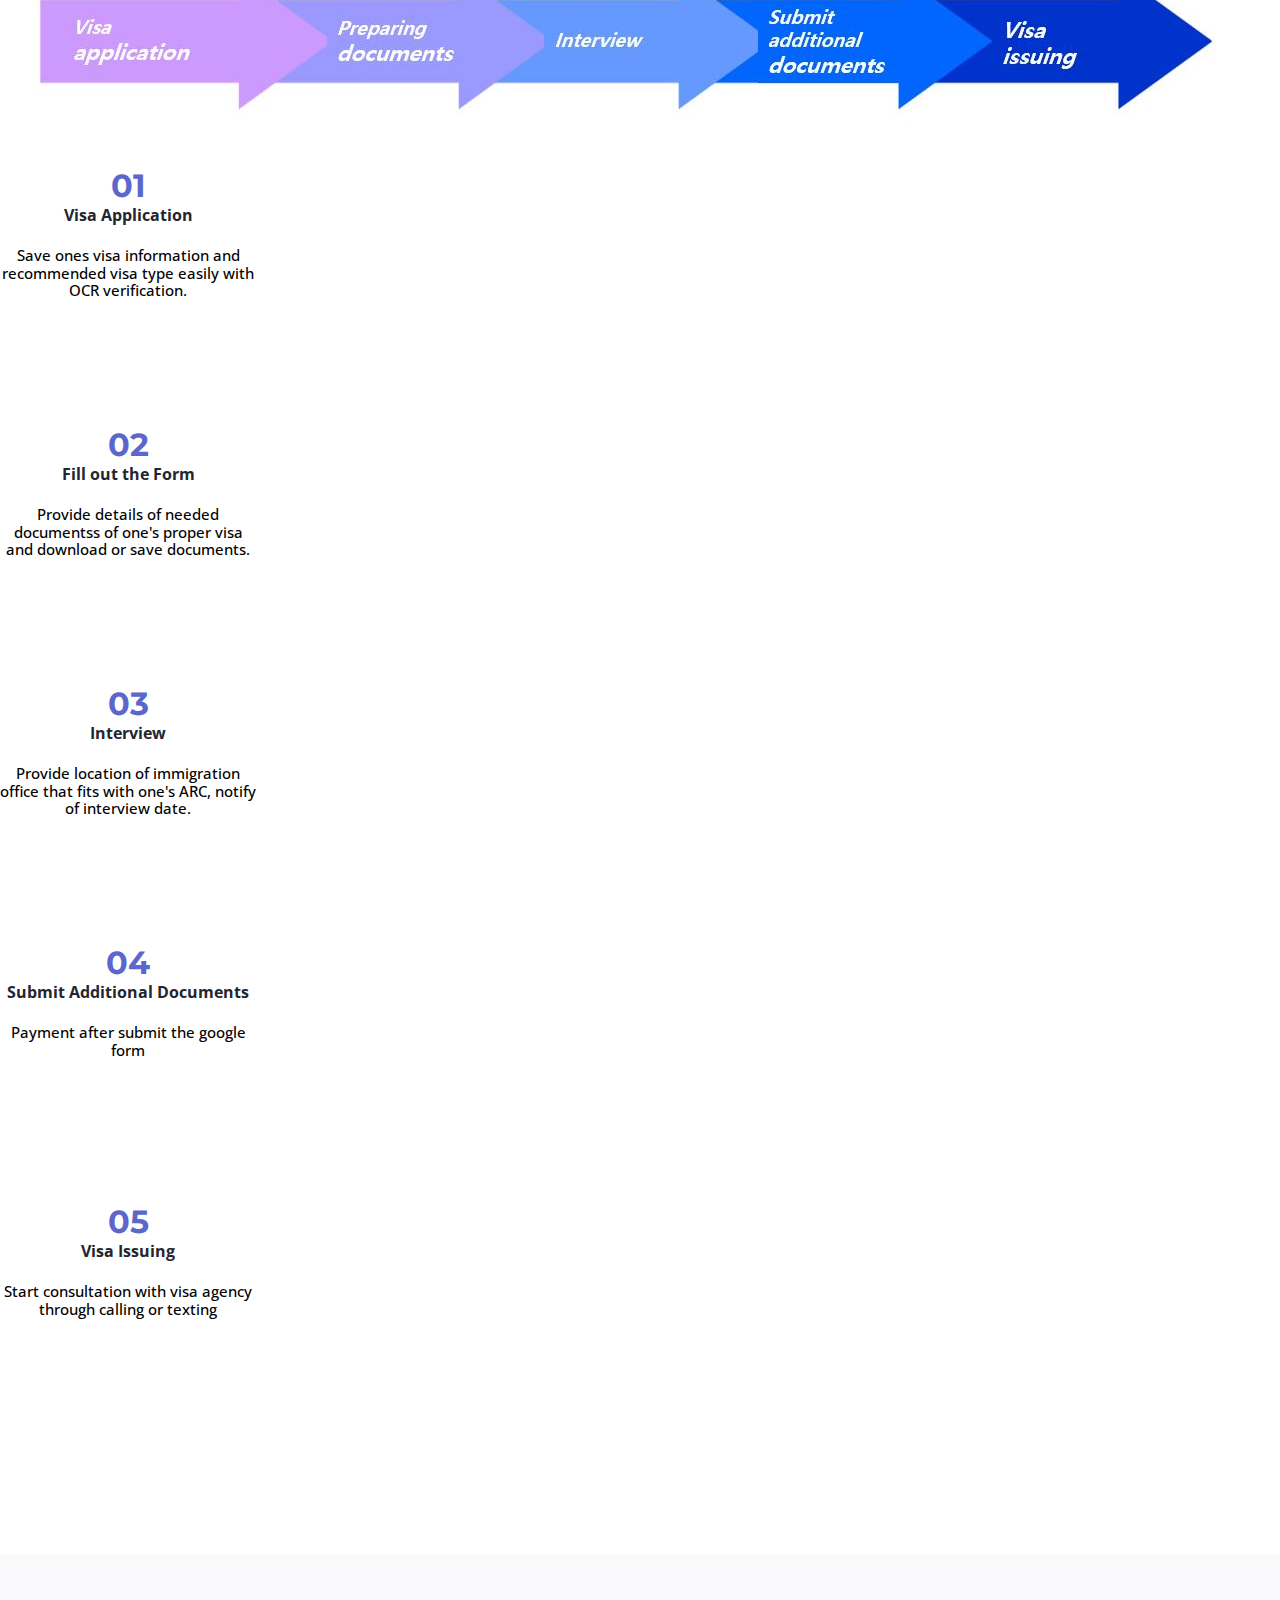
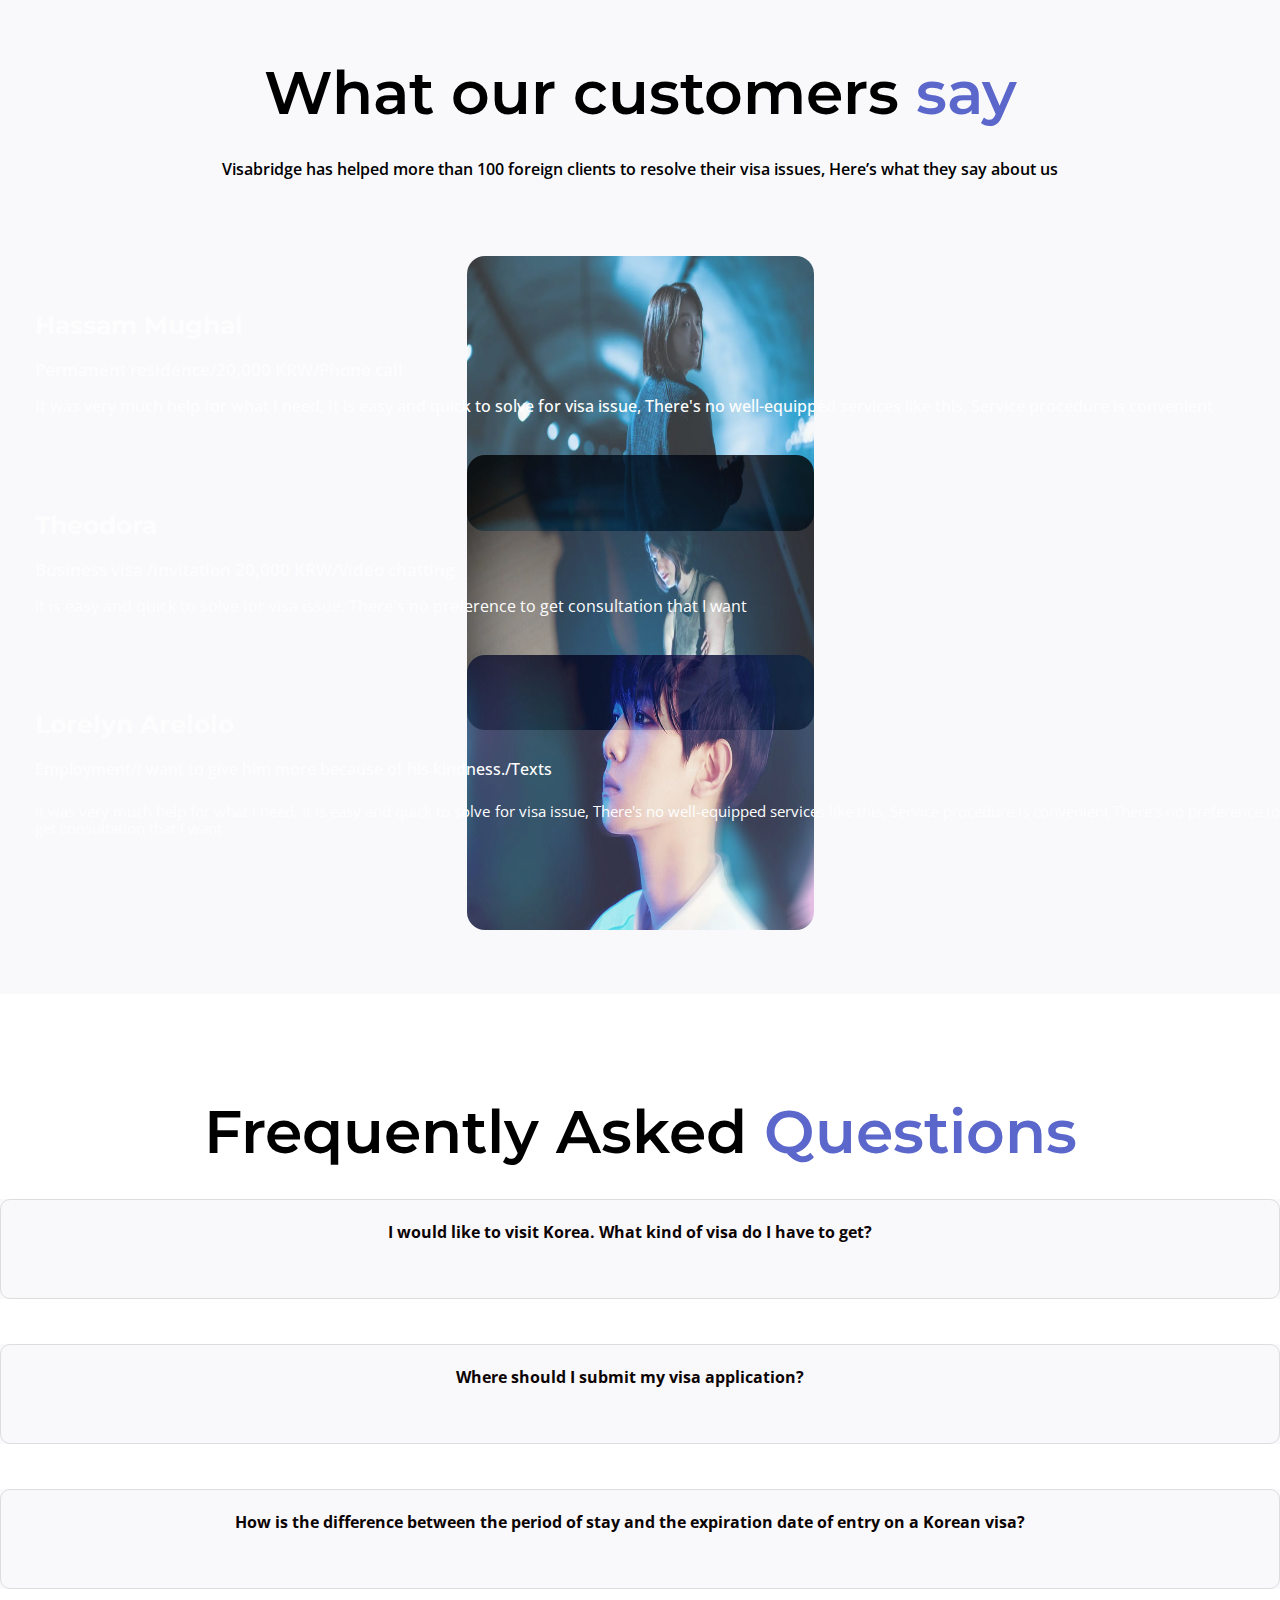
==== commit 630daca4: "add css" ====
--- a/index.html
+++ b/index.html
@@ -34,20 +34,22 @@
     <link rel="preconnect" href="https://fonts.gstatic.com" crossorigin>
     <link href="https://fonts.googleapis.com/css2?family=Open+Sans&display=swap" rel="stylesheet">
 
-    
+
     <link href="https://cdnjs.cloudflare.com/ajax/libs/font-awesome/5.13.0/css/all.min.css" rel="stylesheet">
-    <link rel="stylesheet" href="https://cdnjs.cloudflare.com/ajax/libs/font-awesome/6.0.0-beta3/css/all.min.css" integrity="sha512-Fo3rlrZj/k7ujTnHg4CGR2D7kSs0v4LLanw2qksYuRlEzO+tcaEPQogQ0KaoGN26/zrn20ImR1DfuLWnOo7aBA==" crossorigin="anonymous" referrerpolicy="no-referrer" />
+    <link rel="stylesheet" href="https://cdnjs.cloudflare.com/ajax/libs/font-awesome/6.0.0-beta3/css/all.min.css"
+        integrity="sha512-Fo3rlrZj/k7ujTnHg4CGR2D7kSs0v4LLanw2qksYuRlEzO+tcaEPQogQ0KaoGN26/zrn20ImR1DfuLWnOo7aBA=="
+        crossorigin="anonymous" referrerpolicy="no-referrer" />
     <!-- google font -->
     <link rel="preconnect" href="https://fonts.googleapis.com">
-    
-<link rel="preconnect" href="https://fonts.gstatic.com" crossorigin>
-<link href="https://fonts.googleapis.com/css2?family=Montserrat:ital,wght@1,900&display=swap" rel="stylesheet">
-<link rel="preconnect" href="https://fonts.googleapis.com">
-<link rel="preconnect" href="https://fonts.gstatic.com" crossorigin>
-<link href="https://fonts.googleapis.com/css2?family=Montserrat:wght@800&display=swap" rel="stylesheet">
-<link rel="preconnect" href="https://fonts.googleapis.com">
-<link rel="preconnect" href="https://fonts.gstatic.com" crossorigin>
-<link href="https://fonts.googleapis.com/css2?family=Open+Sans:wght@700&display=swap" rel="stylesheet">
+
+    <link rel="preconnect" href="https://fonts.gstatic.com" crossorigin>
+    <link href="https://fonts.googleapis.com/css2?family=Montserrat:ital,wght@1,900&display=swap" rel="stylesheet">
+    <link rel="preconnect" href="https://fonts.googleapis.com">
+    <link rel="preconnect" href="https://fonts.gstatic.com" crossorigin>
+    <link href="https://fonts.googleapis.com/css2?family=Montserrat:wght@800&display=swap" rel="stylesheet">
+    <link rel="preconnect" href="https://fonts.googleapis.com">
+    <link rel="preconnect" href="https://fonts.gstatic.com" crossorigin>
+    <link href="https://fonts.googleapis.com/css2?family=Open+Sans:wght@700&display=swap" rel="stylesheet">
 </head>
 <link rel="preconnect" href="https://fonts.googleapis.com">
 <link rel="preconnect" href="https://fonts.gstatic.com" crossorigin>
@@ -108,8 +110,7 @@
                         class="btn btn-primary">
                         Apply Now
                     </a>
-                    <a href="user.html"
-                        class="btn btn-primary">
+                    <a href="user.html" class="btn btn-primary">
                         User Guide
                     </a>
 
@@ -125,7 +126,7 @@
         </div>
     </section> <!-- Site Front  -->
 
-    <section class="info"  id="visaAgency">
+    <section class="info" id="visaAgency">
 
         <h1>Visa Agency <span>Information</span></h1>
 
@@ -143,7 +144,7 @@
                             <div class="row">
 
                                 <div class="col-6">
-                                    <strong  style=" color: white;">Categories</strong>
+                                    <strong style=" color: white;">Categories</strong>
                                     <ul style=" color: white;">
                                         <li>Marriage</li>
                                         <li>Employment</li>
@@ -154,13 +155,14 @@
                                     </ul>
                                 </div>
 
-                                <div class="card-small col-6" >
+                                <div class="card-small col-6">
 
                                     <div class="profile-image">
                                         <img src="images/c1.jpg" alt="Candidate 1" />
                                     </div>
 
-                                    <ul class="card p-2" style=" color: white; background-color:#5B67CA ; border-color: white; border-radius: 14px;">
+                                    <ul class="card p-2"
+                                        style=" color: white; background-color:#5B67CA ; border-color: white; border-radius: 14px;">
                                         <li><strong>Languages</strong></li>
                                         <li>korean</li>
                                         <li>English</li>
@@ -175,12 +177,13 @@
 
                     <div class="col-lg-3 col-md-6 col-sm-12">
 
-                        <div class="card p-3"  style="background-color: #5B67CA;border-radius: 14px;">
-                            <h2  style="color: #fff;">Career & Education</h2>
-                            <p style="color: #fff;"> I advised a number of foreign-invested enterprises including Shopping Korea, The Best
+                        <div class="card p-3" style="background-color: #5B67CA;border-radius: 14px;">
+                            <h2 style="color: #fff;">Career & Education</h2>
+                            <p style="color: #fff;"> I advised a number of foreign-invested enterprises including
+                                Shopping Korea, The Best
                                 Truck, Group M Korea as well as Thank&Nature, and coordinated visas for foreign
                                 employees.</p>
-                            <p  style="color: #fff;">
+                            <p style="color: #fff;">
                                 In addition, I worked closely with agricultural corporations such as Okjeong and Dajeong
                                 Nongsan, providing legal consultations to employees who possess an E9 visa.
                             </p>
@@ -190,12 +193,12 @@
 
                     <div class="col-lg-3 col-md-6 col-sm-12">
 
-                        <div class="card p-3"  style="background-color: #5B67CA;border-radius: 14px;">
+                        <div class="card p-3" style="background-color: #5B67CA;border-radius: 14px;">
                             <h2 style="text-transform: uppercase;color: #fff;">Lee jae in Visa Agency</h2>
                             <div class="row">
 
                                 <div class="col-6">
-                                    <strong  style="color: #fff;">Categories</strong>
+                                    <strong style="color: #fff;">Categories</strong>
                                     <ul style="color: #fff;">
                                         <li>Marriage</li>
                                         <li>Employment</li>
@@ -210,7 +213,8 @@
                                     <div class="profile-image">
                                         <img src="images/c2.jpg" alt="Candidate 1" />
                                     </div>
-                                    <ul class="card p-2"  style="color: #fff; background-color: #5B67CA; border-color: white;border-radius: 14px;">
+                                    <ul class="card p-2"
+                                        style="color: #fff; background-color: #5B67CA; border-color: white;border-radius: 14px;">
                                         <li><strong>Languages</strong></li>
                                         <li>korean</li>
                                         <li>English</li>
@@ -245,9 +249,11 @@
                 <div class="row pt-4">
 
                     <div class="col-lg-6 col-md-12 col-sm-12">
-                        <div class="card card-small-text p-2" style="font-family: 'Open Sans', sans-serif; background-color: #5B67CA;border-radius: 14px;" >
+                        <div class="card card-small-text p-2"
+                            style="font-family: 'Open Sans', sans-serif; background-color: #5B67CA;border-radius: 14px;">
                             <p style="color: #fff;">Introduction</p>
-                            <p style="color: #fff;">I’m Mr. Cha, an authorized pubic attorney available in Korean, English, and Indonesian.
+                            <p style="color: #fff;">I’m Mr. Cha, an authorized pubic attorney available in Korean,
+                                English, and Indonesian.
                             </p>
                             <p style="color: #fff;">I’m especially specialized in immigration law.</p>
                         </div>
@@ -255,7 +261,8 @@
 
 
                     <div class="col-lg-6 col-md-12 col-sm-12">
-                        <div class="card card-small-text p-2" style="font-family: 'Open Sans', sans-serif;background-color: #5B67CA;border-radius: 14px;">
+                        <div class="card card-small-text p-2"
+                            style="font-family: 'Open Sans', sans-serif;background-color: #5B67CA;border-radius: 14px;">
                             <p style="color: #fff;">Introduction</p>
                             <p style="color: #fff;">I’m Mr. Lee, an visa agency available in Korean and English.</p>
                             <p style="color: #fff;">I’m especially specialized immigration office related work.</p>
@@ -355,7 +362,7 @@
                 <p>Getting Consultation with your visa agency through various way</p>
 
                 <div class="row">
-<!-- 
+                    <!-- 
                     <div class="col-lg-4 col-md-6 col-sm-12">
                         <div class="card p-3">
                             <img src="images/bank-info-removebg-preview.png" alt="Help"
@@ -376,8 +383,7 @@
 
                     <div class="col-lg-5 col-md-6 col-sm-12">
                         <div class="card p-3">
-                            <img src="images/texting-removebg-preview.png" alt="phone"
-                                class="process-img"/>
+                            <img src="images/texting-removebg-preview.png" alt="phone" class="process-img" />
                             <h3>Texting(15min)................................................30,000KRW</h3>
                             <p>
                                 Get consultation with fast way to explain and inquire about your cases with calling.
@@ -387,8 +393,7 @@
                     </div>
                     <div class="col-lg-5 col-md-6 col-sm-12">
                         <div class="card p-3">
-                            <img src="images/calling-removebg-preview.png" alt="phone"
-                                class="process-img"/>
+                            <img src="images/calling-removebg-preview.png" alt="phone" class="process-img" />
                             <h3>Calling(15min)................................................50,000KRW</h3>
                             <p>
                                 Get consultation with fast way to explain and inquire about your cases with calling.
@@ -398,9 +403,9 @@
                     </div>
 
                     <div class="col-lg-2 col-md-6 col-sm-12">
-                        </div>
-
-                   
+                    </div>
+
+
 
                 </div> <!-- Row -->
 
@@ -417,7 +422,7 @@
 
             <div class="container">
 
-                <h1 style="text-align:left;font-weight: 600 !important;">Consultation with <span>  Visa Agency</span> 
+                <h1 style="text-align:left;font-weight: 600 !important;">Consultation with <span> Visa Agency</span>
                 </h1>
 
                 <div class="row">
@@ -450,7 +455,8 @@
                     <div class="col-lg-3">
                         <div class="card p-3">
                             <h2 style="text-align:left;">Check agency's information page</h2>
-                            <p>Check agency's experiences, references and other things.</p><p></p>
+                            <p>Check agency's experiences, references and other things.</p>
+                            <p></p>
                             <img src="images/n4.JPG" class="img-fluid" alt="screen4" />
                         </div>
                     </div>
@@ -477,7 +483,7 @@
                         <div class="card p-3">
                             <h2 style="text-align:left;">Choose consultation method</h2>
                             <p>Make easy reservation with choosing foreigner's comfortable time and methods.</p>
-                            
+
                             <img src="images/n5.JPG" class="img-fluid" alt="screen5" />
                         </div>
                     </div>
@@ -503,7 +509,7 @@
                         <div class="card p-3">
                             <h2 style="text-align:left;">Send consultation content and details</h2>
                             <p>After consultation, agency will send you the consultation.</p>
-                            
+
                             <img src="images/n8.JPG" class="img-fluid" alt="screen8" />
                         </div>
                     </div>
@@ -651,7 +657,8 @@
 
                     <span> say</span>
                 </h1>
-                <p style="text-align:center;">Visabridge has helped more than 100  foreign clients to resolve their visa issues, Here’s what they say about us
+                <p style="text-align:center;">Visabridge has helped more than 100 foreign clients to resolve their visa
+                    issues, Here’s what they say about us
                 </p>
                 <div class="row">
 
@@ -660,55 +667,49 @@
                             <img src="images/south-korean-time.webp" alt="" style="" class="dev-img"
                                 onclick="myFunction(this);">
                             <div class="" style="margin-top:-270px; padding-left: 35px;">
-                                <h2 class="short-intro" style="font-size: 25px; padding-top:20px;">Markany</h2>
-                                <p style="margin-bottom:25px; font-size: 17px; font-weight: 500" class="short-intro">CEO
-                                    Go Choi</p>
+                                <h2 class="short-intro" style="font-size: 25px; padding-top:0px;">Hassam Mughal </h2>
+                                <p style="font-size: 17px; font-weight: 500" class="short-intro">
+                                    Permanent residence/20,000 KRW/Phone call
+                                </p>
                                 <p
                                     style="font-size:16px;  font-family: 'Open Sans', sans-serif !important; margin-bottom:40px; color: #fff; font-weight: 500; text-align: justify;">
-                                    “Supercoder has been a valuable partner in helping us grow our team. We use because
-                                    it helps us quickly find great global talents globally in the competitive market.”.
+                                    It was very much help for what I need, It is easy and quick to solve for visa issue, There's no well-equipped services like this, Service procedure is convenient   
                                 </p>
                             </div>
                         </div>
                     </div>
                     <div class="col-lg-4 col-md-6 col-sm-12 ">
                         <div class="column-img p-3">
-                            <img src="images/standard.jpg" alt="" class="dev-img"
-                                onclick="myFunction(this);">
+                            <img src="images/standard.jpg" alt="" class="dev-img" onclick="myFunction(this);">
                             <div class="" style="margin-top:-270px;padding-left: 35px;">
-                                <h2 class="short-intro" style="font-size: 25px; padding-top:20px;">
-                                    Miridih
+                                <h2 class="short-intro" style="font-size: 25px;">
+                                    Theodora 
                                 </h2>
-                                <p style="margin-bottom:17px; font-size: 17px; font-weight: 500" class="short-intro">
-                                    PM Young-in Kim
+                                <p style="font-size: 17px; font-weight: 500" class="short-intro">
+                                    Business visa /invitation 20,000 KRW/Video chatting
                                 </p>
                                 <p
                                     style="font-size:16px; font-family: 'Open Sans', sans-serif !important; margin-bottom:40px; color: #fff; font-weight: 400; text-align: justify;">
-                                    “Supercoder
-                                    has been providing us with top software developers in Southeast Asia. Their platform
-                                    and shortlisting process were extremely helpful and efficient for everyone
-                                    involved”.
+                                    It is easy and quick to solve for visa issue. There's no preference to get consultation that I want
                                 </p>
                             </div>
                         </div>
                     </div>
                     <div class="col-lg-4 col-md-6 col-sm-12 ">
                         <div class="column-img p-3">
-                            <img src="images/korean.jpg" alt="" class="dev-img"
-                                onclick="myFunction(this);">
+                            <img src="images/korean.jpg" alt="" class="dev-img" onclick="myFunction(this);">
                             <div class="" style="margin-top:-270px;padding-left: 35px; ">
-                                <h2 class="short-intro" style="font-size: 25px; padding-top:20px;">
-                                    Storicity
+                                <h2 class="short-intro" style="font-size: 25px;">
+                                    Lorelyn Arelolo 
                                 </h2>
-                                <p style="margin-bottom:25px;font-size:16px;  font-family: 'Open Sans', sans-serif !important; font-weight: 500" class="short-intro">
-                                    CEO Sangwook Park
+                                <p style="margin-bottom:25px;font-size:16px;  font-family: 'Open Sans', sans-serif !important; font-weight: 500"
+                                    class="short-intro">
+                                    Employment/I want to give him more because of his kindness./Texts
                                 </p>
 
                                 <p
                                     style="font-size:15px; margin-bottom:40px; color: #fff; font-weight: 400;text-align: justify;">
-                                    “Really
-                                    happy to report that Nghi's integration into the team has been seamless and he's
-                                    thriving in his role -- all thanks to Supercoder!!!”.
+                                    It was very much help for what I need, It is easy and quick to solve for visa issue, There's no well-equipped services like this, Service procedure is convenient There's no preference to get consultation that I want   
                                 </p>
                             </div>
                         </div>
@@ -724,46 +725,44 @@
 
     </section> <!-- developers stories  -->
 
-    
+
     <section class="how-it-works process visa-process  ">
         <div class="content">
             <div class="container">
                 <h1 style="text-align: center;">Frequently Asked<span> Questions</span></h1>
-               
+
                 <div class=" accordion">
                     <div class="row">
                         <div class="col-lg-4 col-md-6 col-sm-12">
                             <div class="accordion-tab">
-                                
+
                                 <input id="toggle1" type="checkbox" class="accordion-toggle" name="toggle" />
-                                <label for="toggle1">What Is The Supercoder Global Tech Hr Platform?<i class="fa-duotone fa-square-chevron-down"></i></label>
+                                <label for="toggle1">I would like to visit Korea. What kind of visa do I have to get?<i
+                                        class="fa-duotone fa-square-chevron-down"></i></label>
                                 <div class="accordion-content">
-                                    <p>
-                                        Supercoder’s Tech HR Platform allows you to find pre-vetted remote software
-                                        engineers from all around the world. We help you to get matched with the perfect
-                                        developer based on the role, tech stack, and seniority. This means that we take
-                                        care of all the pre-hire tasks such as sourcing, vetting, and recommending a
-                                        good candidate. On top of this, we also provide a post-hire service such as
-                                        HR/Payment compliance, and monthly performance review to ensure quality.
-                                    </p>
+                                    
+                                        The types of visas vary widely depending on the purpose of the applicant's visit
+                                        to Korea and the duration of the visit. For visa types to apply, please visit
+                                        the Korea Visa Portal (www.visa.go.kr) Website or VIZABRIDGE for quick and easy
+                                        consultation.
+                                    
                                 </div>
                             </div>
                         </div>
                         <div class="col-lg-4 col-md-6 col-sm-12">
                             <div class="accordion-tab">
                                 <input id="toggle2" type="checkbox" class="accordion-toggle" name="toggle" />
-                                <label for="toggle2">How Is Supercoder Different From Other Hiring And Remote Hr
-                                    Platforms?</label>
+                                <label for="toggle2">Where should I submit my visa application?</label>
                                 <div class="accordion-content">
-                                    <p>
-                                        There are three differentiating factors of Supercoder. First, we focus on the
-                                        Asian market and we are the only Tech HR Platform provider in the region. This
-                                        means we have the best pool of the developers in the region who have excellent
-                                        skills and work ethics. Second, we also provide a part-time PM (Product
-                                        Management) service to those clients who are not familiar with remote working
-                                        environment. We help you to settle down nicely with our developers. Lastly, our
-                                        fee is more reasonable compared to the ones in the U.S.
-                                    </p>
+                                    
+                                        Depending on the purpose of entry or the period of stay in Korea, you can
+                                        submit an application for issuance of a visa to the Korean Embassy or the visa
+                                        application agency (VIZABRIDGE). You can also apply for an e-visa in the Korea
+                                        Visa Portal (www.visa.go.kr) Website. You can also download and fill out the
+                                        application form yourself or fill it out and submit via online through the Visa
+                                        Portal Website. Please do the online application submission in the Visa Portal
+                                        to save time for filling out the application form when visiting in person.
+                                    
 
                                 </div>
                             </div>
@@ -771,37 +770,33 @@
                         <div class="col-lg-4 col-md-12 col-sm-12">
                             <div class="accordion-tab">
                                 <input id="toggle3" type="checkbox" class="accordion-toggle" name="toggle" />
-                                <label for="toggle3">Can Supercoder Help To Build A Remote Development Team?</label>
+                                <label for="toggle3">How is the difference between the period of stay and the expiration
+                                    date of entry on a Korean visa?</label>
                                 <div class="accordion-content">
-                                    <p>
-                                        Platform provider in the region. This means we have the best pool of the
-                                        developers in the region who have excellent skills and work ethics. Second, we
-                                        also provide a part-time PM (Product Management) service to those clients who
-                                        are not familiar with remote working environment. We help you to settle down
-                                        nicely with our developers. Lastly, our fee is more reasonable compared to the
-                                        ones in the U.S.
-                                    </p>
-
-                                </div>
-                            </div>
-                        </div>
-                    </div>
-                
+                                    The period of stay means the maximum period of stay that can be stayed once in
+                                        the visa status listed on the visa from the date of entry into Korea, and if you
+                                        stay after the period of stay, you will be considered as illegal staying. The
+                                        expiration date of entry refers to the expiration date of the visa and the
+                                        deadline to arrive in Korea with the issued visa. Please note that if you arrive
+                                        in Korea after the expiration date of entry, you will be denied entry only at
+                                        the airport on the grounds that you do not have a valid visa during immigration.
+                                    
+
+                                </div>
+                            </div>
+                        </div>
+                    </div>
+
                     <div class="row">
                         <div class="col-lg-4 col-md-12 col-sm-12">
                             <div class="accordion-tab">
                                 <input id="toggle4" type="checkbox" class="accordion-toggle" name="toggle" />
-                                <label for="toggle4">Why Should I Hire Remote Developers From Supercoder?</label>
+                                <label for="toggle4">When can I apply for permission to extend my stay?</label>
                                 <div class="accordion-content">
-                                    <p>
-                                        You should hire with Supercoder because you will be able to hire the best remote
-                                        engineers from the global market at a reasonable price point.
-                                        Based on our data, only 5% of the candidates pass our vetting process.
-                                        This is to say that our software engineers possess proven tech and communication
-                                        skills.
-                                        Furthermore, our service fee is much more reasonable than of other Tech HR
-                                        Platforms from the U.S.
-                                    </p>
+
+                                    You can extend it 4 months before the expiration date of your stay. In the case of
+                                    extension, if you apply through K-VISA, you can extend the period without visiting
+                                    the immigration office.
 
                                 </div>
                             </div>
@@ -809,33 +804,26 @@
                         <div class="col-lg-4 col-md-12 col-sm-12">
                             <div class="accordion-tab">
                                 <input id="toggle5" type="checkbox" class="accordion-toggle" name="toggle" />
-                                <label for="toggle5">What Is The Process To Hire A Developer Through Supercoder?</label>
+                                <label for="toggle5">I received a 30 days short-term visa. I'd like to extend my visa
+                                    due to some situations. Is it possible?</label>
                                 <div class="accordion-content">
-                                    <p>
-                                        You sign up for the Supercoder platform, post your job description and
-                                        developers will apply for your job position.
-                                        You evaluate their work experience and coding test result and schedule a final
-                                        interview.
-                                        After the interview, you can decide to hire a developer at the speed of clicking
-                                        a button.
-                                    </p>
-
+                                    If a short-term visa holder needs to stay beyond the visa period, he/she must apply
+                                    for an extension of his/her stay at the local immigration office before the end of
+                                    his/her stay in accordance with Article 25 of the Immigration Control Act. In
+                                    principle, the total length of staying cannot exceed 90 days from the date of entry,
+                                    and the extension of staying might be limited depending on the purpose of extension.
                                 </div>
                             </div>
                         </div>
                         <div class="col-lg-4 col-md-12 col-sm-12">
                             <div class="accordion-tab">
                                 <input id="toggle6" type="checkbox" class="accordion-toggle" name="toggle" />
-                                <label for="toggle6">Is There A Probation Period?</label>
+                                <label for="toggle6">Do I have to get an interview at the embassy when I apply for a
+                                    visa?</label>
                                 <div class="accordion-content">
-                                    <p>
-                                        Supercoder provides a probation period. The probation period is 1 month.
-                                        If you are dissatisfied with your hire within the first month for any reason,
-                                        Supercoder refunds 80% of the matching fee.
-                                        Plus, Supercoder will recommend 10 other candidates for you to interview over
-                                        the next 6 months.
-                                        In case you hire from the 10 candidates, your matching fee will be waived.
-                                    </p>
+                                    Not all applicants are to be interviewees. Interviews may be required depending on
+                                    the applicants or the type of visa. Interview requests can also be made directly to
+                                    the applicant at the embassy or by the visa agency (VIZABRIDGE).
 
                                 </div>
                             </div>
@@ -845,14 +833,29 @@
                         <div class="col-lg-4 col-md-12 col-sm-12">
                             <div class="accordion-tab">
                                 <input id="toggle7" type="checkbox" class="accordion-toggle" name="toggle" />
-                                <label for="toggle7">What Is The Price Of Hiring Supercoder Engineers?</label>
+                                <label for="toggle7">About international marriage visa?</label>
                                 <div class="accordion-content">
-                                    <p>
-                                        Normally, the salary of hiring a Supercoder developer ranges from USD $2,500 to
-                                        USD $5,000 per month
-                                        depending on their experience and communication level.
-                                        Supercoder’s service fee is paid separately.
-                                    </p>
+                                    <nav>
+                                        <li class="nav-item">
+                                            It is a necessary visa to maintain a marriage relationship with a foreign
+                                            spouse and live in Korea.
+                                        </li>
+                                        <li class="nav-item">
+                                            After two years, it is possible to change to naturalization of marriage or
+                                            permanent status.
+                                        </li>
+                                        <li class="nav-item">
+                                            You can invite the family of a foreign spouse within one year.
+                                        </li>
+                                        <li class="nav-item">
+                                            If there is a reason for pregnancy, childbirth, or child rearing, illegal
+                                            immigrants cases can also obtain an international marriage visa.
+                                        </li>
+                                        <li class="nav-item">
+                                            If an international marriage visa is not allowed, it cannot be re-applied
+                                            for 6 months.
+                                        </li>
+                                        
 
                                 </div>
                             </div>
@@ -860,29 +863,74 @@
                         <div class="col-lg-4 col-md-12 col-sm-12">
                             <div class="accordion-tab">
                                 <input id="toggle8" type="checkbox" class="accordion-toggle" name="toggle" />
-                                <label for="toggle8">What Types Of Jobs Does Supercoder Offer? (Full-time, Contract,
-                                    Etc)</label>
+                                <label for="toggle8">Working visa (E-7)</label>
                                 <div class="accordion-content">
-                                    <p>
-                                        Supercoder only offers a high quality full-time jobs for developers. No gigs.
-                                    </p>
-
-                                </div>
-                            </div>
-                        </div>
+                                    <nav>
+                                        <li class="nav-item">
+                                            There are various working visas in Korea, but in the case of a working visa
+                                            (E-7), it is a visa granted when those who is employed in 86 professions
+                                            with expertise.
+                                        </li>
+                                        <li class="nav-item">
+                                            Both degree certificates and career certificates from abroad must be
+                                            confirmed by Apostille/consulate.
+                                        </li>
+                                        <li class="nav-item">
+                                            Government invited students (D-2-7) are not subject to restrictions on the
+                                            number of Koreans and company sales.
+                                        </li>
+                                        <li class="nav-item">
+                                            Immigration offices are required to submit diplomas, not the overseas
+                                            graduation certificate
+                                        </li>
+                                        <li class="nav-item">
+                                            If the E-7 visa has been maintained for more than three years, it is
+                                            eligible to change to F-2-7.
+                                        </li>
+                                        <li class="nav-item">
+                                            Above is the most general information, and requirements and procedures vary
+                                            depending on various variables such as GKS and 200 universities around the
+                                            world.
+                                        </li>
+                                    </nav>
+
+                                </div>
+                            </div>
+                        </div>
+                        
                         <div class="col-lg-4 col-md-12 col-sm-12">
                             <div class="accordion-tab">
                                 <input id="toggle9" type="checkbox" class="accordion-toggle" name="toggle" />
-                                <label for="toggle9">Do All Supercoder Engineers Speak Good English?</label>
+                                <label for="toggle9">Overseas Koreans Visa</label>
                                 <div class="accordion-content">
-                                    <p>
-                                        Yes, regardless of their nationality, Supercoder evaluates developer’s English
-                                        communication.
-                                        However, most of our developers speak at least two language.
-                                        So if you are looking for a bilingual to localize your service to a specific
-                                        country,
-                                        Supercoder is the right place to search for the talent.
-                                    </p>
+                                    <nav>
+                                        <li class="nav-item">
+                                            It refers to a foreigner prescribed in the Act on the Legal Status of
+                                            Overseas Koreans, and it generally refers to a person who has Korean
+                                            nationality by birth or a person who has acquired foreign nationality as a
+                                            direct descendant of an overseas Korean.
+                                        </li>
+                                        <li class="nav-item">
+                                             If you have a visa for overseas Koreans for two years, you can obtain
+                                            permanent residency or nationality after two years, it is possible to change
+                                            to naturalization of marriage or permanent status.
+                                        </li>
+                                        <li class="nav-item">
+                                            In case of violation of related laws, the extension of the period and change
+                                            of qualification are restricted.
+                                        </li>
+                                        <li class="nav-item">
+                                            Families (spouse, minor children, and parents) of overseas Koreans (F-4) and
+                                            those who have obtained the qualification for visiting employment (H-2) may
+                                            be eligible for obtain qualification of visiting residence (F-1).
+                                        </li>
+                                        <li class="nav-item">
+                                            If an overseas Korean does not lose his/her nationality in the Republic of
+                                            Korea, he/she shall apply for a report of his/her nationality at the
+                                            Nationality Division of the immigration office along with his/her overseas
+                                            Korean visa.
+                                        </li>
+                                    </nav>
 
                                 </div>
                             </div>
@@ -913,25 +961,26 @@
 
 
     <section class="call-to-action" id="Apply">
-       <di class="row" style="width: 100%; height: 271px;">
-           <div class="col-lg-6 col-md-6 col-sm-12">
-            <div class="wrapper">
-                <h1 style="text-align:left;margin-left: 95px;padding-bottom: 0px;">Do not worry about your visa</h1>
-                <p style="font-size:20px; text-align:left; margin-left: 95px;    padding-bottom: 0px;"><strong>Apply right now!</strong></p>
-                <a href="https://docs.google.com/forms/d/e/1FAIpQLSdIrgpdjPNsJc3RUxR16ro1jFLHvb1PzqR_2VxXE_Ihl8c_pQ/viewform"
-                    class="btn btn-primary footerbtn" style="">
-                    Apply Now
-                </a>
-                
+        <di class="row" style="width: 100%; height: 271px;">
+            <div class="col-lg-6 col-md-6 col-sm-12">
+                <div class="wrapper">
+                    <h1 style="text-align:left;margin-left: 95px;padding-bottom: 0px; font-size: 33px;">Do not worry about your visa</h1>
+                    <p style="font-size:20px; text-align:center; margin-left: 95px;    padding-bottom: 0px;"><strong>Apply
+                            right now!</strong></p>
+                    <a href="https://docs.google.com/forms/d/e/1FAIpQLSdIrgpdjPNsJc3RUxR16ro1jFLHvb1PzqR_2VxXE_Ihl8c_pQ/viewform"
+                        class="btn btn-primary footerbtn" style=" margin-left: 90px;">
+                        Apply Now
+                    </a>
+
+                </div>
             </div>
-           </div>
-           <div class="col-lg-6 col-md-6 col-sm-12 " >
+            <div class="col-lg-6 col-md-6 col-sm-12 ">
                 <img class="footer-image" src="images/footer (2).png">
-           </div>
-
-        </div>
+            </div>
+
+            </div>
     </section> <!-- Call to action -->
-    
+
     <section class="checkout-app">
 
         <div class="container">
@@ -975,10 +1024,12 @@
                         Connect with us
                         <nav>
                             <ul>
-                                <li><a href="#" target="_blank"><img src="images/instagram.png" alt="Instagram" /></a></li>
+                                <li><a href="#" target="_blank"><img src="images/instagram.png" alt="Instagram" /></a>
+                                </li>
                                 <li><a href="#" target="_blank"><img src="images/fb.png" alt="Facebook" /></a></li>
                                 <li><a href="#" target="_blank"><img src="images/youtube.png" alt="youtube" /></a></li>
-                                <li><a href="#" target="_blank"><img src="images/kakaotalk.png" alt="kakaotalk" /></a></li>
+                                <li><a href="#" target="_blank"><img src="images/kakaotalk.png" alt="kakaotalk" /></a>
+                                </li>
                             </ul>
                         </nav>
                     </div> <!-- Social Links -->
@@ -987,8 +1038,9 @@
             <div class="col-lg-6 col-md-6 col-sm-6 d-flex">
                 <div>
                     <nav class="footernav">
-                        <ul >
-                            <li style="width: 131px;"><a style="color:#fff !important" href="#" target="_blank">Terms & Services</a></li>
+                        <ul>
+                            <li style="width: 131px;"><a style="color:#fff !important" href="#" target="_blank">Terms &
+                                    Services</a></li>
                             <br>
                             <li><a style="color:#fff !important" href="#" target="_blank">Customer Service</a></li>
                             <br>
@@ -1001,17 +1053,17 @@
                     </nav>
                 </div>
                 <div class="footerimg">
-                    <img class="footerimages" style="height: 326px;width: 399;" src="images/computer.png" alt="" >
+                    <img class="footerimages" style="height: 326px;width: 399;" src="images/computer.png" alt="">
                 </div>
-                                              
+
             </div>
         </div>
     </div> <!-- Footer -->
 
-       
-
-
-    
+
+
+
+
     <!-- Scripts -->
     <script src="https://code.jquery.com/jquery-3.6.1.min.js"
         integrity="sha256-o88AwQnZB+VDvE9tvIXrMQaPlFFSUTR+nldQm1LuPXQ=" crossorigin="anonymous"></script>
--- a/css/styles.css
+++ b/css/styles.css
@@ -141,7 +141,7 @@
 }
 
 .primary-nav li a {
-    font-family: 'Open Sans', sans-serif !important;
+   
     font-style: normal;
     font-weight: 600;
     font-size: 16px;
@@ -290,13 +290,15 @@
 }
 .checkout-app h1{
     text-align: center;
-    font-size: 3.5rem;
+    font-size: 50px;
+    padding-bottom: 10px;
 }
 .checkout-app p {
     max-width: 413px;
     margin: 0 auto;
     line-height: 30px;
-    font-size: 14px;
+    font-size: 15px;
+    font-weight: 600;
     padding-bottom: 30px;
     font-family: 'Open Sans', sans-serif !important;
 }
@@ -388,8 +390,8 @@
 }
 .consult img {
     height: 311px;
-    width: 85%;
-    margin-left: 5%;
+    width: 95%;
+    margin-left: 2%;
 }
 .consult .col-lg-3 {
     height: 561px;
@@ -475,14 +477,14 @@
     font-weight: 700;
     position: relative;
     display: block;
-    padding: 13px 40px 13px 20px;
+    padding: 20px 40px 13px 20px;
     border: 1px solid #ddd;
     cursor: pointer;
     width: 100%;
     height: 100px;
     padding-bottom: 45px ;
     border-radius: 10px;
-
+    font-family: 'Open Sans', sans-serif !important;
 }
 
 .accordion-tab > .accordion-content{
@@ -490,9 +492,11 @@
     transition: all .40s;
     overflow: hidden;
     color: #000000;
-    text-align: justify; 
-    font-family: 'Open Sans', sans-serif !important;
-   
+    text-align: center !important; 
+    font-size: 15px;
+    font-family: 'Open Sans', sans-serif !important;
+    line-height: 30px;
+
 
 }
 
@@ -607,7 +611,7 @@
  }
  .dev-img{
     width:347px !important; 
-    height:267px !important; 
+    height:275px !important; 
     border-radius: 18px !important;
  }
  .row{
